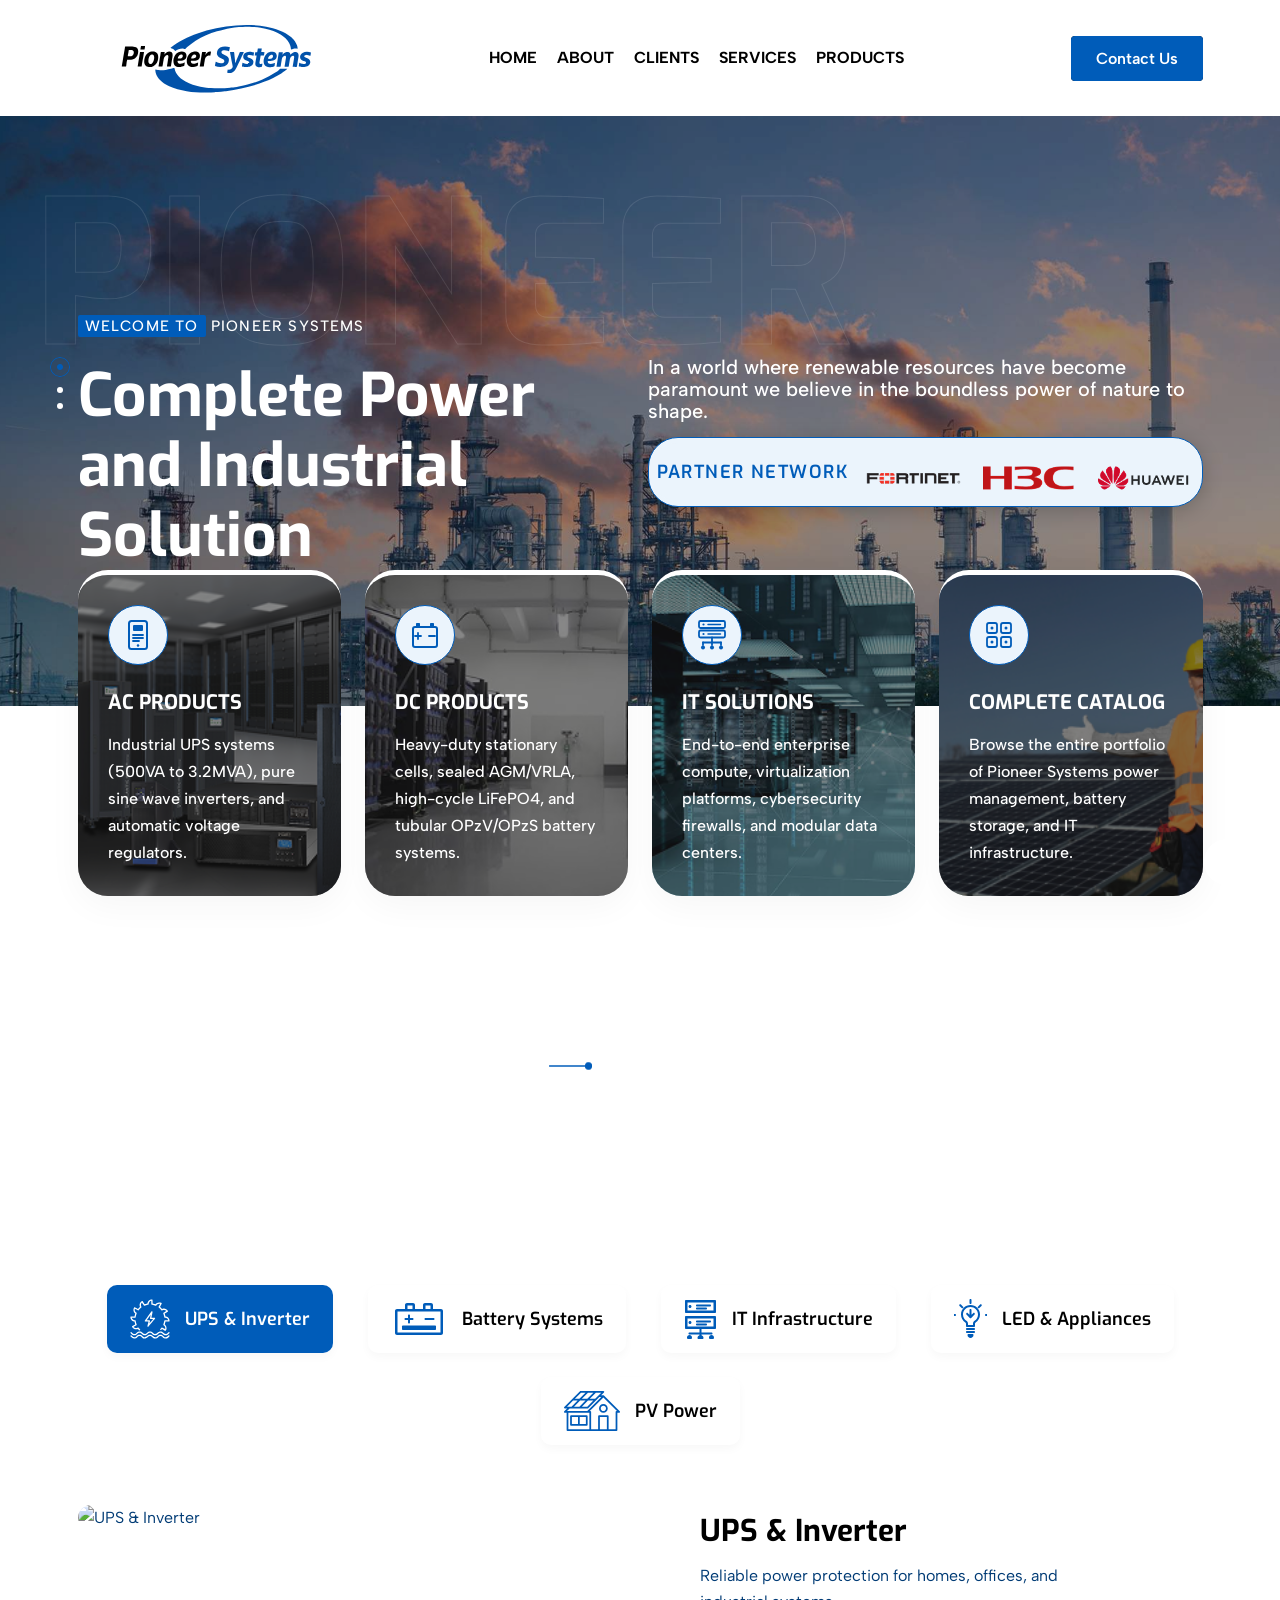
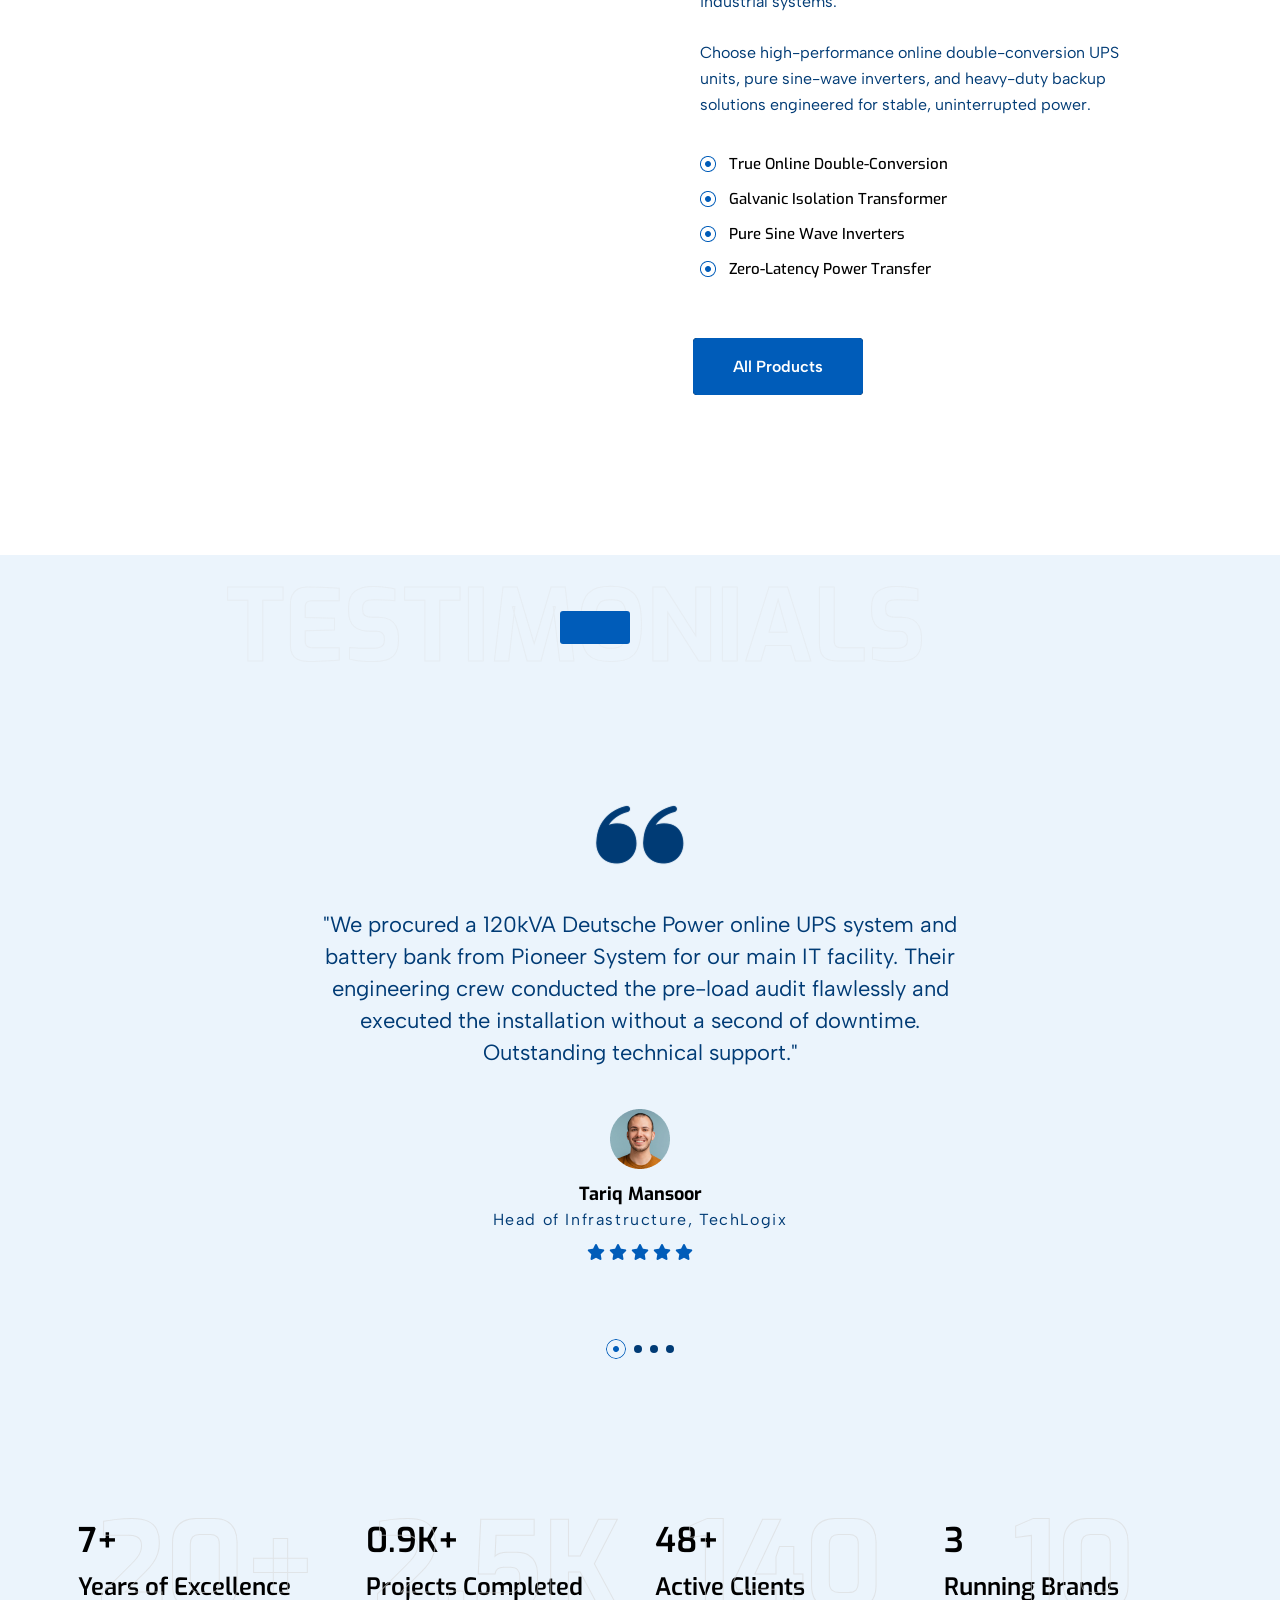
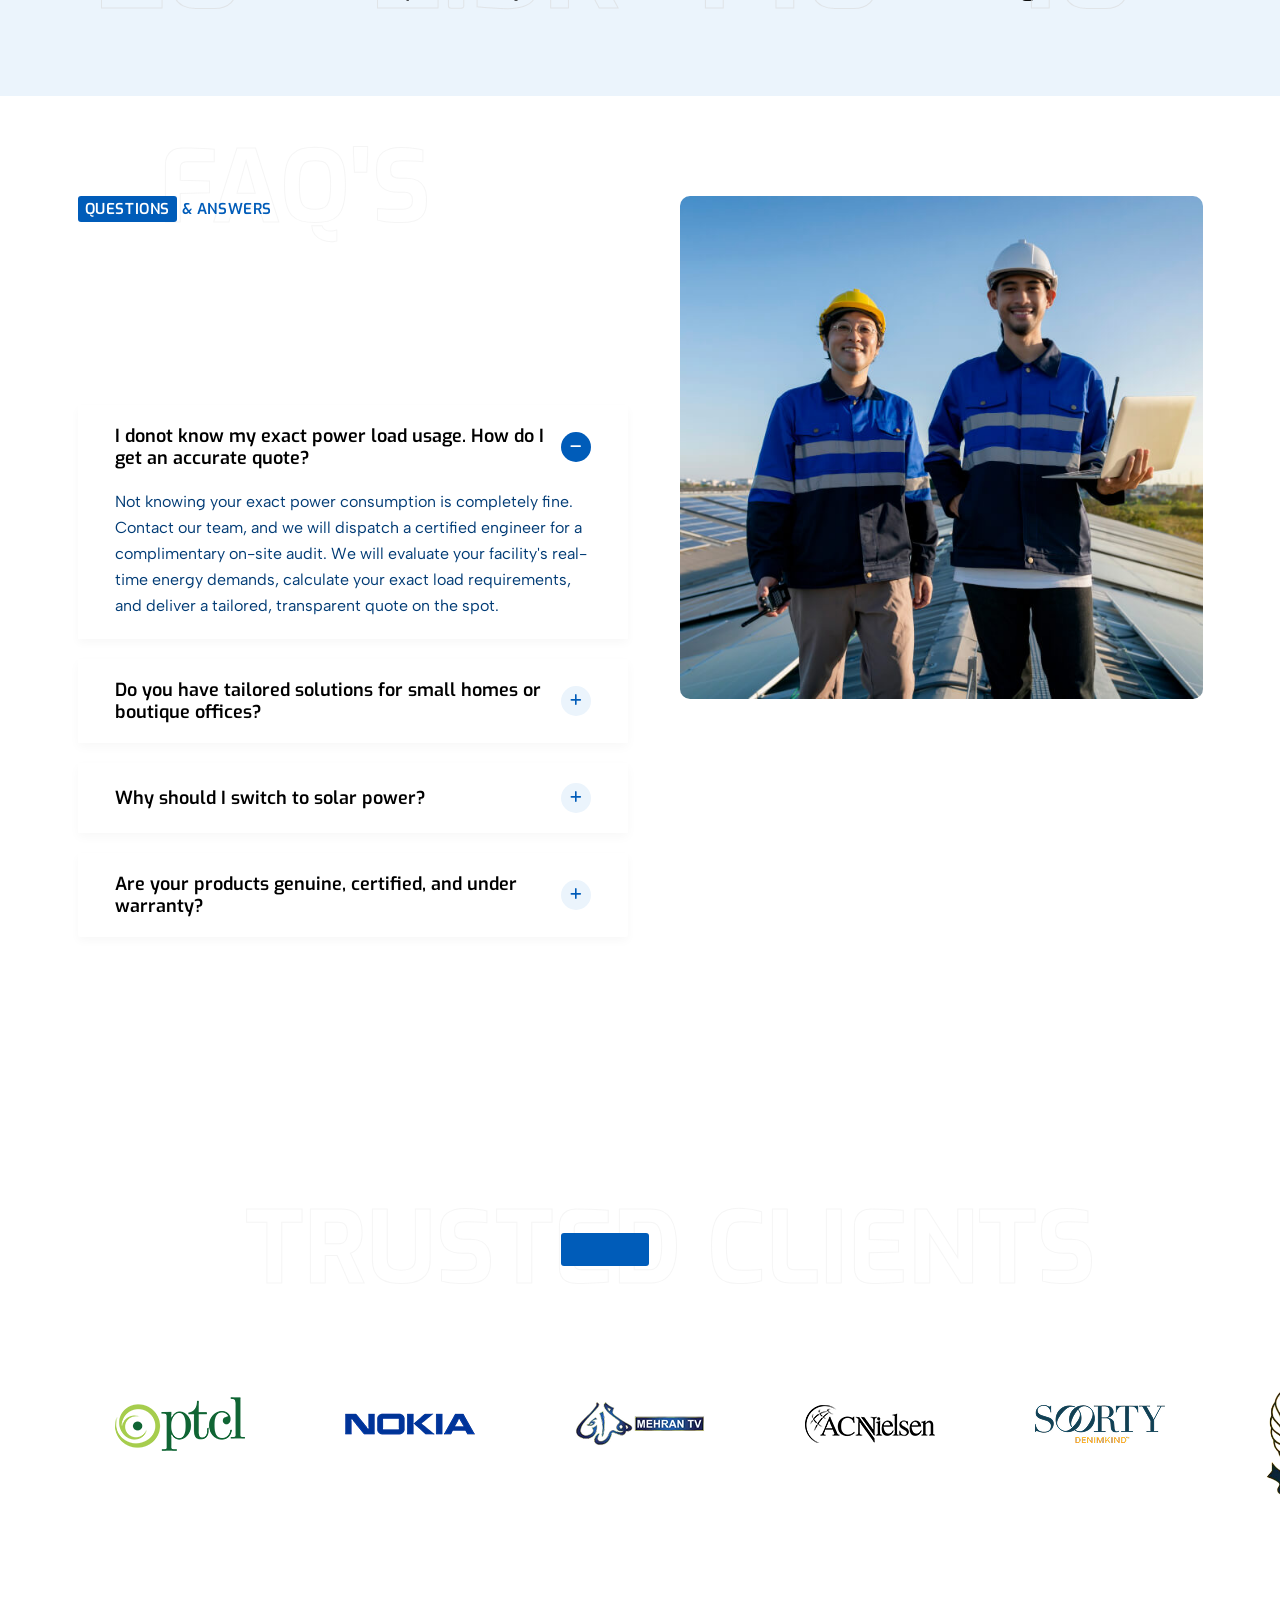
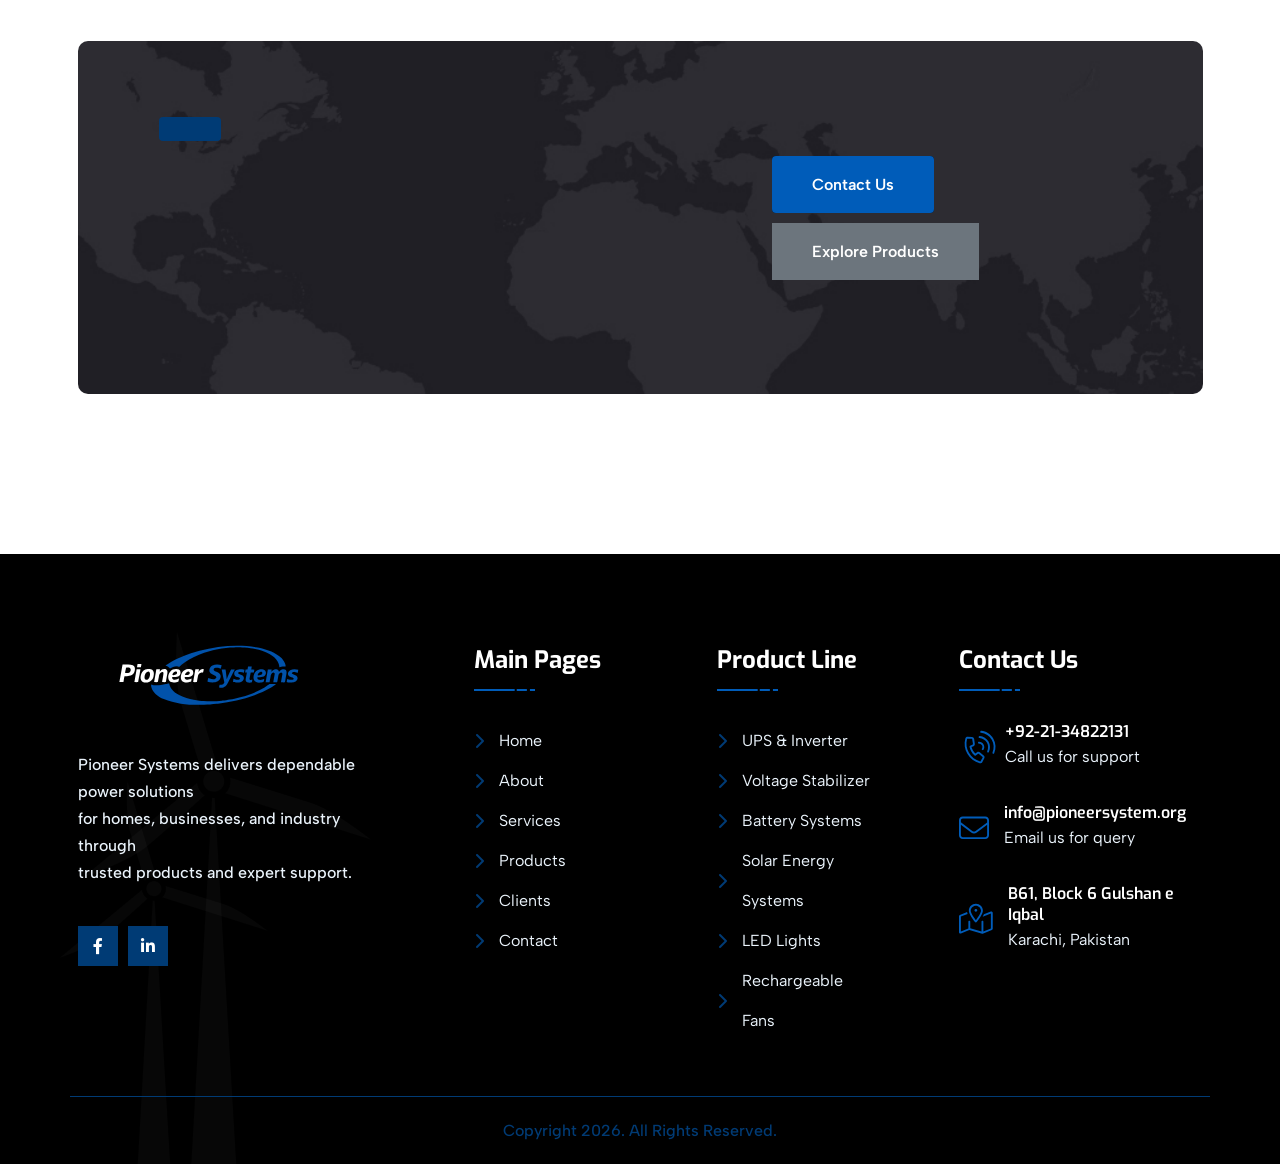
==== index.html @ 90a21292 "Client Changes 3.3: Partners Hero Section, Product Covers Updated" ====
﻿<!DOCTYPE html>
<html lang="en">

<head>
    <meta charset="UTF-8">
    <meta http-equiv="X-UA-Compatible" content="IE=edge">
    <meta name="viewport" content="width=device-width, initial-scale=1.0">
    <!-- favicon -->
    <link rel="shortcut icon" type="image/x-icon" href="assets/images/fav.png">
    <title>Pioneer Systems - Home</title>

    <!-- fontawesome css -->
    <link rel="stylesheet" href="assets/css/plugins/fontawesome-6.css">
    <!-- fontawesome css -->
    <link rel="stylesheet" href="assets/css/plugins/swiper.css">
    <link rel="stylesheet" href="assets/css/plugins/unicons.css">
    <link rel="stylesheet" href="assets/css/plugins/metismenu.css">
    <link rel="stylesheet" href="assets/css/vendor/animate.css">
    <link rel="stylesheet" href="assets/css/vendor/magnific-popup.css">
    <!-- bootstrap css -->
    <link rel="stylesheet" href="assets/css/vendor/bootstrap.min.css">
    <!-- Custom css -->
    <link rel="stylesheet" href="assets/css/style.css">
</head>

<body class="index-two">

    <!-- header style two -->
    <div class="header-header-two">
        <!-- header man start -->
        <div class="header-main-h2  header--sticky">
            <div class="container">
                <div class="row">
                    <div class="col-lg-12">
                        <div class="main-haeder-wrapper-h2">
                            <a href="index.html" class="logo-area">
                                <img src="assets/images/logo/logo-01.svg" alt="logo">
                            </a>

                            <!-- navigation area start -->
                            <div class="header-nav main-nav-one">
                                <nav>
                                    <ul>
                                        <li><a class="nav-link" href="index.html">HOME</a></li>
                                        <li><a class="nav-link" href="about.html">ABOUT</a></li>
                                        <li><a class="nav-link" href="clients.html">CLIENTS</a></li>
                                        <li><a class="nav-link" href="service.html">SERVICES</a></li>
                                        <li><a class="nav-link" href="product-category.html">PRODUCTS</a></li>
                                    </ul>
                                </nav>
                            </div>
                            <!-- navigation area end -->
                            <div class="actions-area">
                                <!-- <div class="search-btn" id="search">
                                    <svg width="17" height="16" viewBox="0 0 17 16" fill="none"
                                        xmlns="http://www.w3.org/2000/svg">
                                        <path
                                            d="M15.75 14.7188C16.0625 15.0312 16.0625 15.5 15.75 15.7812C15.625 15.9375 15.4375 16 15.25 16C15.0312 16 14.8438 15.9375 14.6875 15.7812L10.5 11.5938C9.375 12.5 7.96875 13 6.46875 13C2.90625 13 0 10.0938 0 6.5C0 2.9375 2.875 0 6.46875 0C10.0312 0 12.9688 2.9375 12.9688 6.5C12.9688 8.03125 12.4688 9.4375 11.5625 10.5312L15.75 14.7188ZM1.5 6.5C1.5 9.28125 3.71875 11.5 6.5 11.5C9.25 11.5 11.5 9.28125 11.5 6.5C11.5 3.75 9.25 1.5 6.5 1.5C3.71875 1.5 1.5 3.75 1.5 6.5Z"
                                            fill="#005CB9" />
                                    </svg>
                                </div> -->
                                <div class="menu-btn" id="menu-btn">
                                    <svg width="20" height="16" viewBox="0 0 20 16" fill="none"
                                        xmlns="http://www.w3.org/2000/svg">
                                        <rect y="14" width="20" height="2" fill="#005CB9" />
                                        <rect y="7" width="20" height="2" fill="#005CB9" />
                                        <rect width="20" height="2" fill="#005CB9" />
                                    </svg>
                                </div>
                                <a href="contact.html" class="rts-btn btn-primary">Contact Us</a>
                            </div>
                        </div>
                    </div>
                </div>
            </div>
        </div>
        <!-- header man end -->
    </div>
    <!-- header style two End -->

    <!-- banner two swiper start -->
    <div class="banner-two-swiper-start">
        <div class="swiper mySwiper-banner-2">
            <div class="swiper-wrapper">
                <div class="swiper-slide">
                    <!-- single swiper style -->
                    <div class="banner-two-main-wrapper-solaric">
                        <span class="water-text images">Pioneer</span>
                        <div class="container">
                            <div class="row">
                                <div class="col-lg-6">
                                    <div class="banner-solari-2-content ptb--200">
                                        <span class="pre"> <span>Welcome To</span> Pioneer Systems</span>
                                        <h1 class="banner-title">
                                            Complete Power and Industrial Solution
                                        </h1>
                                    </div>
                                </div>
                                <div class="hero-content col-lg-6">
                                    <div class="banner-solari-2-content ptb--200 ptb_sm--130">
                                        <p class="disc">In a world where renewable resources have become paramount
                                            we believe in the boundless power of nature to shape.</p>
                                        <!-- <div class="button-solari-banner-area">
                                            <a href="contact.html" class="rts-btn btn-primary">Inquire Now</a>
                                            <div class="vedio-icone">
                                                <a class="video-play-button" href="assets/CP.pdf" target="_blank"
                                                    rel="noopener">
                                                    <i class="fa-regular fa-arrow-right" aria-hidden="true"></i>
                                                    <p class="text">
                                                        Company Profile
                                                    </p>
                                                </a>
                                            </div>
                                        </div> -->
                                        <div class="partner-right slide-1">
                                            <span class="partner-section-label">Partner Network</span>
                                            <div class="partner-logo-track">
                                                <div class="partner-logo-row is-active">
                                                    <div class="partner-logo" data-name="ATTOm" title="ATTOm"><img
                                                            src="assets/images/partners/attom.png" alt="ATTOm"></div>
                                                    <div class="partner-logo" data-name="Cohesity" title="Cohesity"><img
                                                            src="assets/images/partners/cohesity.png" alt="Cohesity">
                                                    </div>
                                                    <div class="partner-logo" data-name="Corning" title="Corning"><img
                                                            src="assets/images/partners/corning.png" alt="Corning">
                                                    </div>
                                                </div>
                                                <div class="partner-logo-row">
                                                    <div class="partner-logo" data-name="Dell" title="Dell"><img
                                                            src="assets/images/partners/dell.png" alt="Dell"></div>
                                                    <div class="partner-logo" data-name="Deutsche Power"
                                                        title="Deutsche Power"><img src="assets/images/partners/dp.png"
                                                            alt="Deutsche Power"></div>
                                                    <div class="partner-logo" data-name="Exide" title="Exide"><img
                                                            src="assets/images/partners/exide.png" alt="Exide"></div>
                                                </div>
                                                <div class="partner-logo-row">
                                                    <div class="partner-logo" data-name="Fortinet" title="Fortinet"><img
                                                            src="assets/images/partners/fortinet.png" alt="Fortinet">
                                                    </div>
                                                    <div class="partner-logo" data-name="H3C" title="H3C"><img
                                                            src="assets/images/partners/h3c.png" alt="H3C"></div>
                                                    <div class="partner-logo" data-name="Huawei" title="Huawei"><img
                                                            src="assets/images/partners/huawei.png" alt="Huawei"></div>
                                                </div>
                                                <div class="partner-logo-row">
                                                    <div class="partner-logo" data-name="Kaspersky" title="Kaspersky">
                                                        <img src="assets/images/partners/kaspersky.png" alt="Kaspersky">
                                                    </div>
                                                    <div class="partner-logo" data-name="Lenovo" title="Lenovo"><img
                                                            src="assets/images/partners/lenovo.png" alt="Lenovo"></div>
                                                    <div class="partner-logo" data-name="Nexa VM" title="Nexa VM"><img
                                                            src="assets/images/partners/nexavm.png" alt="Nexa VM"></div>
                                                </div>
                                                <div class="partner-logo-row">
                                                    <div class="partner-logo" data-name="Sangfor" title="Sangfor"><img
                                                            src="assets/images/partners/sangfor.png" alt="Sangfor">
                                                    </div>
                                                    <div class="partner-logo" data-name="Titan" title="Titan"><img
                                                            src="assets/images/partners/titan.png" alt="Titan"></div>
                                                    <div class="partner-logo" data-name="TP-Link" title="TP-Link"><img
                                                            src="assets/images/partners/tp-link.png" alt="TP-Link">
                                                    </div>
                                                </div>
                                                <div class="partner-logo-row">
                                                    <div class="partner-logo" data-name="Trend Micro"
                                                        title="Trend Micro"><img
                                                            src="assets/images/partners/trendmicro.png"
                                                            alt="Trend Micro"></div>
                                                    <div class="partner-logo" data-name="VEEM" title="VEEM"><img
                                                            src="assets/images/partners/veem.png" alt="VEEM"></div>
                                                    <div class="partner-logo" data-name="Deutsche Power"
                                                        title="Deutsche Power"><img src="assets/images/partners/dp.png"
                                                            alt="Deutsche Power"></div>
                                                </div>
                                            </div>
                                        </div>
                                    </div>
                                </div>
                            </div>
                        </div>
                    </div>
                    <!-- single swiper style end -->
                </div>
                <div class="swiper-slide">
                    <!-- single swiper style -->
                    <div class="banner-two-main-wrapper-solaric two">
                        <span class="water-text images">Pioneer</span>
                        <div class="container">
                            <div class="row">
                                <div class="col-lg-6">
                                    <div class="banner-solari-2-content ptb--200 ptb_sm--130">
                                        <span class="pre"> <span>Welcome To</span> Pioneer Systems</span>
                                        <h1 class="banner-title">
                                            Complete Power and Industrial Solution
                                        </h1>
                                    </div>
                                </div>
                                <div class="col-lg-6">
                                    <div class="banner-solari-2-content ptb--200 ptb_sm--130">
                                        <p class="disc">In a world where renewable resources have become paramount
                                            we believe in the boundless power of nature to shape.</p>
                                        <!-- <div class="button-solari-banner-area">
                                            <a href="contact.html" class="rts-btn btn-primary">Inquire Now</a>
                                            <div class="vedio-icone">
                                                <a class="video-play-button" href="assets/CP.pdf" target="_blank"
                                                    rel="noopener">
                                                    <i class="fa-regular fa-arrow-right" aria-hidden="true"></i>
                                                    <p class="text">
                                                        Company Profile
                                                    </p>
                                                </a>
                                            </div>
                                        </div> -->
                                        <div class="partner-right slide-2">
                                            <span class="partner-section-label">Partner Network</span>
                                            <div class="partner-logo-track">
                                                <div class="partner-logo-row is-active">
                                                    <div class="partner-logo" data-name="ATTOm" title="ATTOm"><img
                                                            src="assets/images/partners/attom.png" alt="ATTOm"></div>
                                                    <div class="partner-logo" data-name="Cohesity" title="Cohesity"><img
                                                            src="assets/images/partners/cohesity.png" alt="Cohesity">
                                                    </div>
                                                    <div class="partner-logo" data-name="Corning" title="Corning"><img
                                                            src="assets/images/partners/corning.png" alt="Corning">
                                                    </div>
                                                </div>
                                                <div class="partner-logo-row">
                                                    <div class="partner-logo" data-name="Dell" title="Dell"><img
                                                            src="assets/images/partners/dell.png" alt="Dell"></div>
                                                    <div class="partner-logo" data-name="Deutsche Power"
                                                        title="Deutsche Power"><img src="assets/images/partners/dp.png"
                                                            alt="Deutsche Power"></div>
                                                    <div class="partner-logo" data-name="Exide" title="Exide"><img
                                                            src="assets/images/partners/exide.png" alt="Exide"></div>
                                                </div>
                                                <div class="partner-logo-row">
                                                    <div class="partner-logo" data-name="Fortinet" title="Fortinet"><img
                                                            src="assets/images/partners/fortinet.png" alt="Fortinet">
                                                    </div>
                                                    <div class="partner-logo" data-name="H3C" title="H3C"><img
                                                            src="assets/images/partners/h3c.png" alt="H3C"></div>
                                                    <div class="partner-logo" data-name="Huawei" title="Huawei"><img
                                                            src="assets/images/partners/huawei.png" alt="Huawei"></div>
                                                </div>
                                                <div class="partner-logo-row">
                                                    <div class="partner-logo" data-name="Kaspersky" title="Kaspersky">
                                                        <img src="assets/images/partners/kaspersky.png" alt="Kaspersky">
                                                    </div>
                                                    <div class="partner-logo" data-name="Lenovo" title="Lenovo"><img
                                                            src="assets/images/partners/lenovo.png" alt="Lenovo"></div>
                                                    <div class="partner-logo" data-name="Nexa VM" title="Nexa VM"><img
                                                            src="assets/images/partners/nexavm.png" alt="Nexa VM"></div>
                                                </div>
                                                <div class="partner-logo-row">
                                                    <div class="partner-logo" data-name="Sangfor" title="Sangfor"><img
                                                            src="assets/images/partners/sangfor.png" alt="Sangfor">
                                                    </div>
                                                    <div class="partner-logo" data-name="Titan" title="Titan"><img
                                                            src="assets/images/partners/titan.png" alt="Titan"></div>
                                                    <div class="partner-logo" data-name="TP-Link" title="TP-Link"><img
                                                            src="assets/images/partners/tp-link.png" alt="TP-Link">
                                                    </div>
                                                </div>
                                                <div class="partner-logo-row">
                                                    <div class="partner-logo" data-name="Trend Micro"
                                                        title="Trend Micro"><img
                                                            src="assets/images/partners/trendmicro.png"
                                                            alt="Trend Micro"></div>
                                                    <div class="partner-logo" data-name="VEEM" title="VEEM"><img
                                                            src="assets/images/partners/veem.png" alt="VEEM"></div>
                                                    <div class="partner-logo" data-name="Deutsche Power"
                                                        title="Deutsche Power"><img src="assets/images/partners/dp.png"
                                                            alt="Deutsche Power"></div>
                                                </div>
                                            </div>
                                        </div>
                                    </div>
                                </div>
                            </div>
                        </div>
                    </div>
                    <!-- single swiper style end -->
                </div>
                <div class="swiper-slide">
                    <!-- single swiper style -->
                    <div class="banner-two-main-wrapper-solaric three">
                        <span class="water-text images">Pioneer</span>
                        <div class="container">
                            <div class="row">
                                <div class="col-lg-6">
                                    <div class="banner-solari-2-content ptb--200 ptb_sm--130">
                                        <span class="pre"> <span>Welcome To</span> Pioneer Systems</span>
                                        <h1 class="banner-title">
                                            Complete Power and Industrial Solution
                                        </h1>
                                    </div>
                                </div>
                                <div class="col-lg-6">
                                    <div class="banner-solari-2-content ptb--200 ptb_sm--130">
                                        <p class="disc">In a world where renewable resources have become paramount
                                            we believe in the boundless power of nature to shape.</p>
                                        <!-- <div class="button-solari-banner-area">
                                            <a href="contact.html" class="rts-btn btn-primary">Inquire Now</a>
                                            <div class="vedio-icone">
                                                <a class="video-play-button" href="assets/CP.pdf" target="_blank"
                                                    rel="noopener">
                                                    <i class="fa-regular fa-arrow-right" aria-hidden="true"></i>
                                                    <p class="text">
                                                        Company Profile
                                                    </p>
                                                </a>
                                            </div>
                                        </div> -->
                                        <div class="partner-right slide-3">
                                            <span class="partner-section-label">Partner Network</span>
                                            <div class="partner-logo-track">
                                                <div class="partner-logo-row is-active">
                                                    <div class="partner-logo" data-name="ATTOm" title="ATTOm"><img
                                                            src="assets/images/partners/attom.png" alt="ATTOm"></div>
                                                    <div class="partner-logo" data-name="Cohesity" title="Cohesity"><img
                                                            src="assets/images/partners/cohesity.png" alt="Cohesity">
                                                    </div>
                                                    <div class="partner-logo" data-name="Corning" title="Corning"><img
                                                            src="assets/images/partners/corning.png" alt="Corning">
                                                    </div>
                                                </div>
                                                <div class="partner-logo-row">
                                                    <div class="partner-logo" data-name="Dell" title="Dell"><img
                                                            src="assets/images/partners/dell.png" alt="Dell"></div>
                                                    <div class="partner-logo" data-name="Deutsche Power"
                                                        title="Deutsche Power"><img src="assets/images/partners/dp.png"
                                                            alt="Deutsche Power"></div>
                                                    <div class="partner-logo" data-name="Exide" title="Exide"><img
                                                            src="assets/images/partners/exide.png" alt="Exide"></div>
                                                </div>
                                                <div class="partner-logo-row">
                                                    <div class="partner-logo" data-name="Fortinet" title="Fortinet"><img
                                                            src="assets/images/partners/fortinet.png" alt="Fortinet">
                                                    </div>
                                                    <div class="partner-logo" data-name="H3C" title="H3C"><img
                                                            src="assets/images/partners/h3c.png" alt="H3C"></div>
                                                    <div class="partner-logo" data-name="Huawei" title="Huawei"><img
                                                            src="assets/images/partners/huawei.png" alt="Huawei"></div>
                                                </div>
                                                <div class="partner-logo-row">
                                                    <div class="partner-logo" data-name="Kaspersky" title="Kaspersky">
                                                        <img src="assets/images/partners/kaspersky.png" alt="Kaspersky">
                                                    </div>
                                                    <div class="partner-logo" data-name="Lenovo" title="Lenovo"><img
                                                            src="assets/images/partners/lenovo.png" alt="Lenovo"></div>
                                                    <div class="partner-logo" data-name="Nexa VM" title="Nexa VM"><img
                                                            src="assets/images/partners/nexavm.png" alt="Nexa VM"></div>
                                                </div>
                                                <div class="partner-logo-row">
                                                    <div class="partner-logo" data-name="Sangfor" title="Sangfor"><img
                                                            src="assets/images/partners/sangfor.png" alt="Sangfor">
                                                    </div>
                                                    <div class="partner-logo" data-name="Titan" title="Titan"><img
                                                            src="assets/images/partners/titan.png" alt="Titan"></div>
                                                    <div class="partner-logo" data-name="TP-Link" title="TP-Link"><img
                                                            src="assets/images/partners/tp-link.png" alt="TP-Link">
                                                    </div>
                                                </div>
                                                <div class="partner-logo-row">
                                                    <div class="partner-logo" data-name="Trend Micro"
                                                        title="Trend Micro"><img
                                                            src="assets/images/partners/trendmicro.png"
                                                            alt="Trend Micro"></div>
                                                    <div class="partner-logo" data-name="VEEM" title="VEEM"><img
                                                            src="assets/images/partners/veem.png" alt="VEEM"></div>
                                                    <div class="partner-logo" data-name="Deutsche Power"
                                                        title="Deutsche Power"><img src="assets/images/partners/dp.png"
                                                            alt="Deutsche Power"></div>
                                                </div>
                                            </div>
                                        </div>
                                    </div>
                                </div>
                            </div>
                        </div>
                    </div>
                    <!-- single swiper style end -->
                </div>

            </div>
            <div class="swiper-pagination-b2"></div>
            <!-- <div class="swiper-button-next"></div>
            <div class="swiper-button-prev"></div> -->
        </div>
    </div>
    <!-- banner two swiper end -->

    <!-- rts service area start -->
    <div class="rts-secvice-area-solaric-banner-bottom start rts-section-gapBottom">
        <div class="container">
            <div class="row g-24">
                <!-- Card 1: AC Products -->
                <div class="col-lg-3 col-md-6 cols-md-12 col-12">
                    <div class="single-service-solari">
                        <div class="icon-area">
                            <svg width="60" height="60" viewBox="0 0 60 60" fill="#EBF4FC"
                                xmlns="http://www.w3.org/2000/svg">
                                <circle cx="30" cy="30" r="29.5" stroke="#005CB9" />
                                <!-- Tower UPS / Industrial Inverter icon -->
                                <rect x="21" y="16" width="18" height="28" rx="2.5" stroke="#005CB9" stroke-width="2" />
                                <rect x="25" y="20" width="10" height="6" rx="1" fill="#005CB9" />
                                <line x1="25" y1="30" x2="35" y2="30" stroke="#005CB9" stroke-width="1.8"
                                    stroke-linecap="round" />
                                <line x1="25" y1="33" x2="35" y2="33" stroke="#005CB9" stroke-width="1.8"
                                    stroke-linecap="round" />
                                <line x1="25" y1="36" x2="31" y2="36" stroke="#005CB9" stroke-width="1.8"
                                    stroke-linecap="round" />
                                <circle cx="30" cy="40.5" r="1.25" fill="#005CB9" />
                            </svg>
                        </div>
                        <a href="product-category.html?category=AC%20Power%20Products">
                            <h5 class="title">AC Products</h5>
                        </a>
                        <p class="disc">
                            Industrial UPS systems (500VA to 3.2MVA), pure sine wave inverters, and automatic voltage
                            regulators.
                        </p>
                    </div>
                </div>

                <!-- Card 2: DC Products -->
                <div class="col-lg-3 col-md-6 cols-md-12 col-12">
                    <div class="single-service-solari two">
                        <div class="icon-area">
                            <svg width="60" height="60" viewBox="0 0 60 60" fill="#EBF4FC"
                                xmlns="http://www.w3.org/2000/svg">
                                <circle cx="30" cy="30" r="29.5" stroke="#005CB9" />
                                <!-- Storage Battery & Terminals icon -->
                                <rect x="18" y="22" width="24" height="20" rx="2" stroke="#005CB9" stroke-width="2" />
                                <rect x="21" y="18" width="4" height="4" rx="0.75" fill="#005CB9" />
                                <rect x="35" y="18" width="4" height="4" rx="0.75" fill="#005CB9" />
                                <!-- Positive terminal (+) -->
                                <line x1="23" y1="28" x2="23" y2="34" stroke="#005CB9" stroke-width="1.8"
                                    stroke-linecap="round" />
                                <line x1="20" y1="31" x2="26" y2="31" stroke="#005CB9" stroke-width="1.8"
                                    stroke-linecap="round" />
                                <!-- Negative terminal (-) -->
                                <line x1="34" y1="31" x2="40" y2="31" stroke="#005CB9" stroke-width="1.8"
                                    stroke-linecap="round" />
                            </svg>
                        </div>
                        <a href="product-category.html?category=DC%20Power%20Products">
                            <h5 class="title">DC Products</h5>
                        </a>
                        <p class="disc">
                            Heavy-duty stationary cells, sealed AGM/VRLA, high-cycle LiFePO4, and tubular OPzV/OPzS
                            battery systems.
                        </p>
                    </div>
                </div>

                <!-- Card 3: IT Solutions -->
                <div class="col-lg-3 col-md-6 cols-md-12 col-12">
                    <div class="single-service-solari four">
                        <div class="icon-area">
                            <svg width="60" height="60" viewBox="0 0 60 60" fill="#EBF4FC"
                                xmlns="http://www.w3.org/2000/svg">
                                <circle cx="30" cy="30" r="29.5" stroke="#005CB9" />
                                <!-- Server Unit 1 -->
                                <rect x="17" y="16" width="26" height="7" rx="1.5" stroke="#005CB9"
                                    stroke-width="1.8" />
                                <circle cx="21.5" cy="19.5" r="1.1" fill="#005CB9" />
                                <line x1="26" y1="19.5" x2="38.5" y2="19.5" stroke="#005CB9" stroke-width="1.5"
                                    stroke-linecap="round" />
                                <!-- Server Unit 2 -->
                                <rect x="17" y="25.5" width="26" height="7" rx="1.5" stroke="#005CB9"
                                    stroke-width="1.8" />
                                <circle cx="21.5" cy="29" r="1.1" fill="#005CB9" />
                                <line x1="26" y1="29" x2="38.5" y2="29" stroke="#005CB9" stroke-width="1.5"
                                    stroke-linecap="round" />
                                <!-- Network Topology -->
                                <path d="M30 32.5V37.5" stroke="#005CB9" stroke-width="1.8" stroke-linecap="round" />
                                <path d="M21 37.5H39" stroke="#005CB9" stroke-width="1.8" stroke-linecap="round" />
                                <path d="M21 37.5V40M30 37.5V40M39 37.5V40" stroke="#005CB9" stroke-width="1.8"
                                    stroke-linecap="round" />
                                <circle cx="21" cy="42.5" r="2" fill="#005CB9" />
                                <circle cx="30" cy="42.5" r="2" fill="#005CB9" />
                                <circle cx="39" cy="42.5" r="2" fill="#005CB9" />
                            </svg>
                        </div>
                        <a href="product-category.html?category=IT%20Infrastructure">
                            <h5 class="title">IT Solutions</h5>
                        </a>
                        <p class="disc">
                            End-to-end enterprise compute, virtualization platforms, cybersecurity firewalls, and
                            modular data centers.
                        </p>
                    </div>
                </div>

                <!-- Card 4: Complete Catalog (All Products) -->
                <div class="col-lg-3 col-md-6 cols-md-12 col-12">
                    <div class="single-service-solari three">
                        <div class="icon-area">
                            <svg width="60" height="60" viewBox="0 0 60 60" fill="#EBF4FC"
                                xmlns="http://www.w3.org/2000/svg">
                                <circle cx="30" cy="30" r="29.5" stroke="#005CB9" />
                                <!-- 4-Quadrant Grid (All Products / Catalog icon) -->
                                <rect x="18" y="18" width="10" height="10" rx="2" stroke="#005CB9" stroke-width="1.8" />
                                <rect x="32" y="18" width="10" height="10" rx="2" stroke="#005CB9" stroke-width="1.8" />
                                <rect x="18" y="32" width="10" height="10" rx="2" stroke="#005CB9" stroke-width="1.8" />
                                <rect x="32" y="32" width="10" height="10" rx="2" stroke="#005CB9" stroke-width="1.8" />
                                <circle cx="23" cy="23" r="1.5" fill="#005CB9" />
                                <circle cx="37" cy="23" r="1.5" fill="#005CB9" />
                                <circle cx="23" cy="37" r="1.5" fill="#005CB9" />
                                <circle cx="37" cy="37" r="1.5" fill="#005CB9" />
                            </svg>
                        </div>
                        <a href="product-category.html?category=All%20products">
                            <h5 class="title">Complete Catalog</h5>
                        </a>
                        <p class="disc">
                            Browse the entire portfolio of Pioneer Systems power management, battery storage, and IT
                            infrastructure.
                        </p>
                    </div>
                </div>
            </div>
        </div>
    </div>
    <!-- rts service area end -->

    <!-- our product area start -->
    <div class="our-service-area-start rts-section-gapBottom">
        <div class="container">
            <div class="row">
                <div class="col-lg-12">
                    <div class="solari-title-area-three text-center">
                        <span class="pre-title skew-up">Our Products</span>
                        <h2 class="title skew-up">Our Product Line</h2>
                        <p class="disc skew-up">we are dedicated to providing high-quality power energy products <br>
                            and solutions for residential and commercial use.</p>
                    </div>
                </div>
            </div>
            <div class="row mt--60">
                <div class="col-lg-12">
                    <div class="tab-area-service-solari-3">
                        <ul class="nav nav-tabs" id="myTab" role="tablist">
                            <!-- Tab 1: UPS & Inverter -->
                            <li class="nav-item" role="presentation">
                                <div class="nav-link active" id="ups-tab" data-bs-toggle="tab" data-bs-target="#ups"
                                    role="tab" aria-controls="ups" aria-selected="true">
                                    <div class="icon">
                                        <svg width="40" height="40" viewBox="0 0 40 40" fill="none"
                                            xmlns="http://www.w3.org/2000/svg">
                                            <g clip-path="url(#clip0_70_112)">
                                                <path
                                                    d="M20.9407 0.510393C19.2495 0.877592 17.8871 2.25519 17.4891 4.00039L17.3743 4.51319L16.4943 4.71999C16.0047 4.83479 15.3615 5.01079 15.0707 5.11039C14.7723 5.20999 14.5275 5.28639 14.5195 5.27119C14.5119 5.26359 14.1139 4.58239 13.6395 3.76359C12.6827 2.09519 12.6371 2.03399 12.3615 1.96519C11.8719 1.84279 10.6855 2.84519 10.1803 3.80959C9.53748 5.04159 9.43788 6.14359 9.85868 7.48319L9.98108 7.86599L8.92508 8.92199L7.87668 9.97039L6.33828 9.09039C4.38668 7.96519 4.23348 7.95759 3.81268 8.88359C2.99388 10.7052 3.46068 12.9168 4.92228 14.1948L5.29748 14.524L5.11388 15.0596C5.01428 15.358 4.83828 16.0008 4.72348 16.4908L4.50908 17.3864H2.64988C0.889477 17.3864 0.775077 17.394 0.629477 17.5396C0.407477 17.7616 0.361477 18.0448 0.461077 18.726C0.529877 19.1776 0.637077 19.5144 0.889477 20.0272C1.53988 21.3436 2.65748 22.216 4.08068 22.5068L4.50908 22.5988L4.72348 23.4868C4.83828 23.9764 5.01428 24.6196 5.11388 24.9104C5.21348 25.2088 5.28988 25.4536 5.27468 25.4616C5.26708 25.4692 4.58588 25.8672 3.76708 26.3416C2.11388 27.2904 2.04508 27.344 1.96868 27.6196C1.83868 28.1476 2.87948 29.334 3.93548 29.862C5.06028 30.4208 6.12428 30.5124 7.34868 30.1528L7.90748 29.992L8.57348 30.6884C9.18588 31.3388 9.26228 31.3924 9.53028 31.3924C9.89748 31.3924 10.1963 31.1168 10.1963 30.7876C10.1963 30.604 10.0203 30.3592 9.31628 29.5632C8.82628 29.02 8.37508 28.5532 8.31388 28.53C8.09188 28.446 7.92348 28.484 7.41868 28.7136C6.77588 29.0196 6.17108 29.1192 5.52828 29.0196C4.97708 28.9276 4.25028 28.6064 3.84468 28.2544C3.61508 28.0552 3.59988 28.0096 3.69148 27.9176C3.75268 27.864 4.39548 27.4812 5.10748 27.0756C6.43148 26.3256 6.75308 26.0732 6.75308 25.7976C6.75308 25.7136 6.59988 25.1932 6.40868 24.6344C6.10268 23.716 5.75828 22.2696 5.75828 21.8868C5.75828 21.8028 5.66628 21.642 5.54388 21.5272C5.36028 21.3436 5.25308 21.3052 4.74028 21.2672C3.98148 21.212 3.30788 20.906 2.74188 20.3704C2.34388 19.9952 1.92268 19.3216 1.82348 18.8932L1.77748 18.6864H3.54548H5.31348L5.53548 18.4644C5.65788 18.342 5.75748 18.166 5.75748 18.074C5.75748 17.6836 6.09428 16.2756 6.41548 15.3264C6.60668 14.7676 6.75228 14.2168 6.73708 14.102C6.72188 13.9564 6.56868 13.796 6.17828 13.5052C5.55068 13.0384 5.36708 12.8316 5.07628 12.2576C4.79308 11.7144 4.65548 11.0332 4.70908 10.4896C4.80108 9.64759 4.68628 9.63999 6.36988 10.6196C7.33428 11.1784 7.93868 11.4844 8.09188 11.492C8.27548 11.492 8.39788 11.4 8.78068 10.9792C9.36988 10.3132 10.3191 9.36439 10.9847 8.77519C11.5895 8.23199 11.6123 8.11719 11.2755 7.44359C10.9619 6.83119 10.8471 6.14239 10.9619 5.51519C11.0539 4.96399 11.3827 4.23719 11.7195 3.83919C11.9183 3.60199 11.9643 3.58679 12.0563 3.68599C12.1175 3.74719 12.5003 4.38239 12.9059 5.10199C13.6559 6.42599 13.9083 6.74759 14.1839 6.74759C14.2679 6.74759 14.7883 6.59439 15.3471 6.40319C16.2883 6.08959 17.6967 5.75279 18.0791 5.75279C18.1711 5.75279 18.3471 5.65319 18.4695 5.53079C18.6531 5.34719 18.6915 5.23999 18.6915 4.93399C18.6991 4.10759 19.0359 3.29639 19.6251 2.70719C20.0003 2.32439 20.6811 1.91119 21.0867 1.81959L21.2935 1.77359V3.54159V5.30959L21.5155 5.53159C21.6379 5.65399 21.8139 5.75359 21.9059 5.75359C22.2963 5.75359 23.7043 6.09039 24.6763 6.41959C25.3879 6.65679 25.7783 6.75639 25.9163 6.71799C26.0463 6.68759 26.2531 6.48079 26.4979 6.14399C26.7047 5.85319 26.9879 5.53159 27.1255 5.43239C27.8067 4.91199 28.7327 4.62879 29.4903 4.70519C30.3319 4.79719 30.3399 4.68239 29.3603 6.36599C28.8015 7.33039 28.4955 7.93479 28.4879 8.08799C28.4879 8.27159 28.5799 8.39399 29.0007 8.77679C29.6667 9.36599 30.6155 10.3152 31.2047 10.9808C31.7479 11.5856 31.8551 11.6084 32.5211 11.2716C33.1259 10.9656 33.8223 10.8508 34.4575 10.95C35.0007 11.042 35.7279 11.3708 36.1411 11.7152C36.3783 11.914 36.3935 11.96 36.2943 12.052C36.2331 12.1132 35.5979 12.496 34.8787 12.9016C34.1671 13.3148 33.5011 13.7204 33.4091 13.8124C33.1719 14.0268 33.1871 14.2332 33.5391 15.236C33.7075 15.7104 33.9523 16.606 34.0747 17.226C34.3351 18.5348 34.4419 18.6876 35.0543 18.6876C35.8731 18.6952 36.6843 19.032 37.2735 19.6212C37.6563 19.9964 38.0695 20.6772 38.1615 21.0752L38.2075 21.2896H36.4551C34.2279 21.2896 34.3887 21.19 34.0751 22.7512C33.9527 23.3636 33.7079 24.2664 33.5395 24.7564C33.3635 25.254 33.2335 25.7436 33.2487 25.8584C33.2639 26.0192 33.4095 26.172 33.8075 26.4708C34.1059 26.6852 34.4195 26.9684 34.5191 27.0832C34.8099 27.4352 35.1239 28.1088 35.2231 28.5908C35.3455 29.1724 35.2459 30.1676 35.0699 30.1676C35.0391 30.1676 34.3583 29.7848 33.5547 29.3256C32.7511 28.8588 32.0239 28.4836 31.9399 28.4836C31.6643 28.4836 31.5571 28.5676 30.8455 29.3868C30.2487 30.068 30.1415 30.2364 30.1415 30.4584C30.1415 30.7952 30.4555 31.086 30.8075 31.086C31.0143 31.086 31.1367 30.994 31.5727 30.5424L32.0855 29.9916L33.6391 30.8872C35.2311 31.798 35.4835 31.8896 35.8051 31.6676C36.0195 31.5144 36.3563 30.7492 36.4939 30.0756C36.8079 28.5984 36.2031 26.7772 35.0627 25.7824L34.6875 25.4532L34.8635 24.9176C35.0167 24.4736 35.2843 23.4252 35.4223 22.7596L35.4531 22.5912H37.3127C39.2567 22.5836 39.3103 22.576 39.4939 22.2316C39.6931 21.8644 39.5167 20.7544 39.1267 19.974C38.4763 18.6652 37.3895 17.8084 35.9735 17.4868C35.5527 17.3948 35.4455 17.3412 35.4223 17.2036C35.2923 16.576 35.0167 15.5048 34.8635 15.0608C34.7715 14.77 34.6951 14.5252 34.7103 14.5176C34.7179 14.5024 35.3991 14.112 36.2179 13.6376C37.8787 12.6808 37.9475 12.6352 38.0163 12.3596C38.1387 11.87 37.1363 10.6836 36.1719 10.1784C34.9395 9.53559 33.8375 9.43599 32.4983 9.85679L32.1155 9.97919L31.0671 8.93079C30.4931 8.35679 30.0187 7.87479 30.0187 7.86719C30.0187 7.85199 30.4167 7.16319 30.8987 6.32119C32.0083 4.40799 32.0239 4.25479 31.1435 3.83399C29.6739 3.14519 27.9751 3.27519 26.6283 4.19359C26.3451 4.39239 25.9623 4.72159 25.7863 4.92079L25.4571 5.29599L24.9215 5.11239C24.6231 5.01279 23.9799 4.83679 23.4903 4.72199L22.5947 4.50759V2.66319C22.5871 1.33159 22.5639 0.787992 22.4951 0.696392C22.2571 0.380392 21.7903 0.326794 20.9407 0.510393Z"
                                                    fill="#005CB9" />
                                                <path
                                                    d="M21.538 12.3116C21.4536 12.388 19.9156 14.5156 18.1096 17.0412C14.5428 22.0388 14.566 21.9928 14.9716 22.3908L15.1628 22.59H16.816C17.8876 22.59 18.4616 22.6204 18.4616 22.6664C18.4616 22.7124 18.2244 23.7072 17.926 24.886C17.6352 26.0644 17.3904 27.1132 17.3904 27.2204C17.3904 27.6568 18.0564 27.9704 18.4008 27.6948C18.4696 27.6488 20.0308 25.7968 21.86 23.6004C24.8364 20.018 25.196 19.5588 25.196 19.3292C25.196 19.1456 25.1348 19 25.0048 18.8776L24.8212 18.6864H23.13C22.204 18.6864 21.4464 18.6788 21.4464 18.6636C21.4464 18.656 21.7068 17.3548 22.0204 15.7784C22.334 14.202 22.5944 12.832 22.5944 12.7324C22.594 12.2884 21.89 12.0052 21.538 12.3116ZM20.3364 17.5384C20.1448 18.48 19.992 19.314 19.992 19.3828C19.992 19.4592 20.076 19.62 20.1756 19.7348L20.3592 19.9492L21.7444 19.9876L23.1372 20.026L21.2776 22.2608C20.252 23.4852 19.4104 24.48 19.4028 24.4724C19.3952 24.4648 19.5252 23.9292 19.686 23.2784C19.8544 22.628 19.992 22.0156 19.992 21.924C19.992 21.832 19.908 21.656 19.8084 21.5412L19.6248 21.3268L18.1708 21.2884L16.7244 21.25L18.676 18.518C19.7552 17.0104 20.6428 15.7936 20.6584 15.8012C20.6656 15.8168 20.5276 16.5972 20.3364 17.5384Z"
                                                    fill="#005CB9" />
                                                <path
                                                    d="M8.74941 32.4696C7.96861 32.6228 7.37181 33.0132 6.17781 34.1532C5.48141 34.8192 5.18301 34.9492 4.30261 34.9492C3.39181 34.9492 3.16221 34.8344 2.24381 33.962C1.47101 33.2196 1.27181 33.0744 1.02701 33.0744C0.759014 33.0744 0.399414 33.4724 0.399414 33.7632C0.399414 33.97 0.514214 34.1152 1.17221 34.7428C2.46541 35.9828 2.94021 36.2276 4.14941 36.2736C5.48101 36.3272 6.10861 36.044 7.46301 34.766C8.38901 33.8936 8.71061 33.7328 9.54461 33.7328C10.3786 33.7328 10.7002 33.8936 11.6186 34.7584C12.9198 35.9828 13.547 36.2892 14.7486 36.2892C15.9426 36.2892 16.6314 35.9676 17.8174 34.8352C18.7818 33.9168 19.1414 33.7332 19.991 33.7332C20.8482 33.7332 21.185 33.9092 22.2334 34.8888C23.4042 35.9908 24.0394 36.2892 25.241 36.2892C26.4274 36.2892 27.0702 35.9756 28.3634 34.7584C29.2818 33.8936 29.603 33.7328 30.4374 33.7328C31.2718 33.7328 31.593 33.8936 32.519 34.766C33.8738 36.044 34.5318 36.3428 35.8866 36.2736C37.0498 36.2124 37.5318 35.96 38.8482 34.7048C39.6902 33.9012 39.7666 33.7024 39.361 33.2968C38.9554 32.8988 38.7718 32.9752 37.7386 33.9624C36.8202 34.8348 36.5906 34.9496 35.6798 34.9496C34.7538 34.9496 34.5702 34.8576 33.4146 33.8016C32.8406 33.2812 32.3738 32.9292 32.0522 32.7684C31.3942 32.4468 30.6058 32.3244 29.8558 32.4392C29.0138 32.5692 28.463 32.8908 27.4758 33.8092C26.3586 34.8424 26.1442 34.9496 25.195 34.9496C24.2766 34.9496 24.0698 34.8424 23.1058 33.9316C21.8046 32.684 21.2614 32.4316 19.991 32.4316C18.713 32.4392 18.177 32.692 16.8762 33.9316C15.9118 34.8424 15.7054 34.9496 14.787 34.9496C13.8382 34.9496 13.6162 34.8424 12.5218 33.8244C12.0626 33.388 11.5038 32.9444 11.2974 32.8296C10.5862 32.4392 9.59101 32.3016 8.74941 32.4696Z"
                                                    fill="#005CB9" />
                                                <path
                                                    d="M8.51222 35.7912C7.88462 35.9672 7.35662 36.3192 6.46102 37.1612C5.45062 38.1024 5.17542 38.2404 4.30262 38.2328C3.45302 38.2328 3.13182 38.0644 2.09102 37.1C1.44062 36.4876 1.27222 36.3652 1.06542 36.3652C0.789817 36.3728 0.621417 36.4724 0.491417 36.7248C0.315417 37.054 0.384217 37.2144 1.03462 37.8728C2.17502 39.0512 2.95542 39.48 4.07302 39.5564C5.29742 39.6404 6.04742 39.3192 7.29502 38.1636C8.38942 37.138 8.63422 37.0156 9.54502 37.0156C10.4558 37.0156 10.7082 37.1456 11.7798 38.1484C12.683 38.9904 13.1342 39.2812 13.831 39.4648C15.239 39.832 16.4102 39.434 17.803 38.118C18.8746 37.1152 19.0658 37.016 19.9918 37.016C20.9102 37.016 21.1322 37.1232 22.1118 38.0568C23.2598 39.1512 23.8874 39.4804 24.9666 39.5568C26.191 39.6488 26.9642 39.312 28.1962 38.1564C29.2754 37.1464 29.5278 37.016 30.4386 37.016C31.3494 37.016 31.5942 37.1384 32.6886 38.164C33.9362 39.3196 34.6862 39.6412 35.9106 39.5568C36.5918 39.5108 37.2194 39.3044 37.7246 38.96C38.245 38.6004 39.5002 37.368 39.5538 37.1616C39.6534 36.7636 39.3318 36.3656 38.9186 36.3656C38.6966 36.3656 38.5514 36.4728 37.893 37.0928C36.875 38.0572 36.5382 38.2332 35.6814 38.2332C34.809 38.2408 34.5334 38.1032 33.523 37.1616C32.291 36.006 31.6098 35.6768 30.4386 35.6768C29.2678 35.6768 28.6094 35.9984 27.3546 37.1616C26.3366 38.1028 26.069 38.2408 25.1962 38.2332C24.3466 38.2332 24.0022 38.0572 22.9998 37.108C21.8438 36.0132 21.1398 35.6764 19.9918 35.6764C18.8438 35.6764 18.1398 36.0132 16.9842 37.1076C15.9818 38.0564 15.6374 38.2328 14.7878 38.2328C13.9154 38.2404 13.6014 38.0872 12.6986 37.2224C11.4282 36.0132 10.9002 35.7452 9.69862 35.7072C9.17022 35.684 8.80302 35.7148 8.51222 35.7912Z"
                                                    fill="#005CB9" />
                                            </g>
                                            <defs>
                                                <clipPath id="clip0_70_112">
                                                    <rect width="40" height="40" fill="white" />
                                                </clipPath>
                                            </defs>
                                        </svg>
                                    </div>
                                    <p>UPS &amp; Inverter</p>
                                </div>
                            </li>

                            <!-- Tab 2: Battery Systems -->
                            <li class="nav-item" role="presentation">
                                <div class="nav-link" id="battery-tab" data-bs-toggle="tab" data-bs-target="#battery"
                                    role="tab" aria-controls="battery" aria-selected="false">
                                    <div class="icon">
                                        <svg width="56" height="40" viewBox="0 0 56 40" fill="none"
                                            xmlns="http://www.w3.org/2000/svg">
                                            <path
                                                d="M50 36H6C4.89543 36 4 35.1046 4 34V12C4 10.8954 4.89543 10 6 10H14V6C14 4.89543 14.8954 4 16 4H22C23.1046 4 24 4.89543 24 6V10H32V6C32 4.89543 32.8954 4 34 4H40C41.1046 4 42 4.89543 42 6V10H50C51.1046 10 52 10.8954 52 12V34C52 35.1046 51.1046 36 50 36ZM16.5 6.5V10H21.5V6.5H16.5ZM34.5 6.5V10H39.5V6.5H34.5ZM6.5 12.5V33.5H49.5V12.5H6.5Z"
                                                fill="#005CB9" />
                                            <path
                                                d="M19 16.5C19 15.9477 18.5523 15.5 18 15.5C17.4477 15.5 17 15.9477 17 16.5V19H14.5C13.9477 19 13.5 19.4477 13.5 20C13.5 20.5523 13.9477 21 14.5 21H17V23.5C17 24.0523 17.4477 24.5 18 24.5C18.5523 24.5 19 24.0523 19 23.5V21H21.5C22.0523 21 22.5 20.5523 22.5 20C22.5 19.4477 22.0523 19 21.5 19H19V16.5Z"
                                                fill="#005CB9" />
                                            <path
                                                d="M34.5 19C33.9477 19 33.5 19.4477 33.5 20C33.5 20.5523 33.9477 21 34.5 21H42.5C43.0523 21 43.5 20.5523 43.5 20C43.5 19.4477 43.0523 19 42.5 19H34.5Z"
                                                fill="#005CB9" />
                                            <path
                                                d="M11 27.5C11 26.9477 11.4477 26.5 12 26.5H44C44.5523 26.5 45 26.9477 45 27.5V30C45 30.5523 44.5523 31 44 31H12C11.4477 31 11 30.5523 11 30V27.5Z"
                                                fill="#005CB9" />
                                        </svg>
                                    </div>
                                    <p>Battery Systems</p>
                                </div>
                            </li>

                            <!-- Tab 3: IT Infrastructure -->
                            <li class="nav-item" role="presentation">
                                <div class="nav-link" id="it-infra-tab" data-bs-toggle="tab" data-bs-target="#it-infra"
                                    role="tab" aria-controls="it-infra" aria-selected="false">
                                    <div class="icon">
                                        <svg width="33" height="40" viewBox="0 0 33 40" fill="none"
                                            xmlns="http://www.w3.org/2000/svg">
                                            <path
                                                d="M2 1H31C31.5523 1 32 1.44772 32 2V13C32 13.5523 31.5523 14 31 14H2C1.44772 14 1 13.5523 1 13V2C1 1.44772 1.44772 1 2 1ZM3.5 3.5V11.5H29.5V3.5H3.5ZM6 6C6.82843 6 7.5 6.67157 7.5 7.5C7.5 8.32843 6.82843 9 6 9C5.17157 9 4.5 8.32843 4.5 7.5C4.5 6.67157 5.17157 6 6 6ZM12 6.5C12 5.94772 12.4477 5.5 13 5.5H26C26.5523 5.5 27 5.94772 27 6.5C27 7.05228 26.5523 7.5 26 7.5H13C12.4477 7.5 12 7.05228 12 6.5ZM12 9.5C12 8.94772 12.4477 8.5 13 8.5H22C22.5523 8.5 23 8.94772 23 9.5C23 10.0523 22.5523 10.5 22 10.5H13C12.4477 10.5 12 10.0523 12 9.5ZM2 17H31C31.5523 17 32 17.4477 32 18V29C32 29.5523 31.5523 30 31 30H2C1.44772 30 1 29.5523 1 29V18C1 17.4477 1.44772 17 2 17ZM3.5 19.5V27.5H29.5V19.5H3.5ZM6 22C6.82843 22 7.5 22.6716 7.5 23.5C7.5 24.3284 6.82843 25 6 25C5.17157 25 4.5 24.3284 4.5 23.5C4.5 22.6716 5.17157 22 6 22ZM12 22.5C12 21.9477 12.4477 21.5 13 21.5H26C26.5523 21.5 27 21.9477 27 22.5C27 23.0523 26.5523 23.5 26 23.5H13C12.4477 23.5 12 23.0523 12 22.5ZM12 25.5C12 24.9477 12.4477 24.5 13 24.5H22C22.5523 24.5 23 24.9477 23 25.5C23 26.0523 22.5523 26.5 22 26.5H13C12.4477 26.5 12 26.0523 12 25.5ZM15.5 30V33.5H5.5C4.94772 33.5 4.5 33.9477 4.5 34.5C4.5 35.0523 4.94772 35.5 5.5 35.5H15.5V36.2C14.3344 36.5925 13.5 37.6974 13.5 39C13.5 39.5523 13.9477 40 14.5 40H18.5C19.0523 40 19.5 39.5523 19.5 39C19.5 37.6974 18.6656 36.5925 17.5 36.2V35.5H27.5C28.0523 35.5 28.5 35.0523 28.5 34.5C28.5 33.9477 28.0523 33.5 27.5 33.5H17.5V30H15.5ZM5.5 36C4.11929 36 3 37.1193 3 38.5C3 39.8807 4.11929 41 5.5 41C6.88071 41 8 39.8807 8 38.5C8 37.1193 6.88071 36 5.5 36ZM27.5 36C26.1193 36 25 37.1193 25 38.5C25 39.8807 26.1193 41 27.5 41C28.8807 41 30 39.8807 30 38.5C30 37.1193 28.8807 36 27.5 36Z"
                                                fill="#005CB9" />
                                        </svg>
                                    </div>
                                    <p>IT Infrastructure</p>
                                </div>
                            </li>

                            <!-- Tab 4: LED & Appliances -->
                            <li class="nav-item" role="presentation">
                                <div class="nav-link" id="lighting-tab" data-bs-toggle="tab" data-bs-target="#lighting"
                                    role="tab" aria-controls="lighting" aria-selected="false">
                                    <div class="icon">
                                        <svg width="33" height="40" viewBox="0 0 33 40" fill="none"
                                            xmlns="http://www.w3.org/2000/svg">
                                            <path
                                                d="M16.5 0C17.0523 0 17.5 0.447715 17.5 1V4C17.5 4.55228 17.0523 5 16.5 5C15.9477 5 15.5 4.55228 15.5 4V1C15.5 0.447715 15.9477 0 16.5 0ZM5.53988 5.53988C5.9304 5.14936 6.56357 5.14936 6.95409 5.53988L9.07541 7.6612C9.46593 8.05172 9.46593 8.68489 9.07541 9.07541C8.68489 9.46593 8.05172 9.46593 7.6612 9.07541L5.53988 6.95409C5.14936 6.56357 5.14936 5.9304 5.53988 5.53988ZM27.4601 5.53988C27.8506 5.9304 27.8506 6.56357 27.4601 6.95409L25.3388 9.07541C24.9483 9.46593 24.3151 9.46593 23.9246 9.07541C23.5341 8.68489 23.5341 8.05172 23.9246 7.6612L26.0459 5.53988C26.4364 5.14936 27.0696 5.14936 27.4601 5.53988ZM16.5 6C11.2533 6 7 10.2533 7 15.5C7 18.826 8.70932 21.7517 11.2982 23.4563C11.7371 23.7454 12 24.2343 12 24.7607V27C12 27.5523 12.4477 28 13 28H20C20.5523 28 21 27.5523 21 27V24.7607C21 24.2343 21.2629 23.7454 21.7018 23.4563C24.2907 21.7517 26 18.826 26 15.5C26 10.2533 21.7467 6 16.5 6ZM16.5 8C20.6421 8 24 11.3579 24 15.5C24 18.1884 22.5843 20.548 20.5901 21.861C19.6234 22.4975 19 23.5857 19 24.7607V26H14V24.7607C14 23.5857 13.3766 22.4975 12.4099 21.861C10.4157 20.548 9 18.1884 9 15.5C9 11.3579 12.3579 8 16.5 8ZM1 15C1.55228 15 2 15.4477 2 16C2 16.5523 1.55228 17 1 17H0C-0.552285 17 -1 16.5523 -1 16C-1 15.4477 -0.552285 15 0 15H1ZM33 15C33.5523 15 34 15.4477 34 16C34 16.5523 33.5523 17 33 17H32C31.4477 17 31 16.5523 31 16C31 15.4477 31.4477 15 32 15H33ZM15.5 11C15.5 10.4477 15.9477 10 16.5 10C17.0523 10 17.5 10.4477 17.5 11V15.7929L19.1464 14.1464C19.537 13.7559 20.1701 13.7559 20.5607 14.1464C20.9512 14.537 20.9512 15.1701 20.5607 15.5607L17.2071 18.9142C16.8166 19.3047 16.1834 19.3047 15.7929 18.9142L12.4393 15.5607C12.0488 15.1701 12.0488 14.537 12.4393 14.1464C12.8299 13.7559 13.463 13.7559 13.8536 14.1464L15.5 15.7929V11ZM12 30C12 29.4477 12.4477 29 13 29H20C20.5523 29 21 29.4477 21 30C21 30.5523 20.5523 31 20 31H13C12.4477 31 12 30.5523 12 30ZM13 32C12.4477 32 12 32.4477 12 33C12 33.5523 12.4477 34 13 34H20C20.5523 34 21 33.5523 21 33C21 32.4477 20.5523 32 20 32H13ZM14.5 35C13.9477 35 13.5 35.4477 13.5 36C13.5 37.6569 14.8431 39 16.5 39C18.1569 39 19.5 37.6569 19.5 36C19.5 35.4477 19.0523 35 18.5 35H14.5Z"
                                                fill="#005CB9" />
                                        </svg>
                                    </div>
                                    <p>LED &amp; Appliances</p>
                                </div>
                            </li>

                            <!-- Tab 5: PV Power Products -->
                            <li class="nav-item" role="presentation">
                                <div class="nav-link" id="pv-tab" data-bs-toggle="tab" data-bs-target="#pv" role="tab"
                                    aria-controls="pv" aria-selected="false">
                                    <div class="icon">
                                        <svg width="56" height="40" viewBox="0 0 56 40" fill="none"
                                            xmlns="http://www.w3.org/2000/svg">
                                            <path
                                                d="M55.7435 20.2548L39.9936 4.60261C39.9621 4.5713 39.9384 4.55652 39.9122 4.54087C39.7617 4.42174 39.5762 4.34783 39.3749 4.34783H37.1122L39.9936 1.48435C40.2438 1.23565 40.3191 0.861739 40.1834 0.536521C40.0487 0.211304 39.7293 0 39.3749 0H16.6251C16.3923 0 16.1701 0.0913045 16.0064 0.254783L0.256539 15.907C0.00629055 16.1557 -0.068959 16.5296 0.0666652 16.8548C0.202289 17.18 0.521663 17.3913 0.87516 17.3913H3.1379L0.256539 20.2548C0.00629055 20.5035 -0.068959 20.8774 0.0666652 21.2026C0.202289 21.5278 0.521663 21.7391 0.87516 21.7391H2.62515V39.1304C2.62515 39.6113 3.01627 40 3.50014 40H52.4999C52.9837 40 53.3749 39.6113 53.3749 39.1304V21.7391H55.1248C55.4783 21.7391 55.7977 21.5278 55.9333 21.2026C56.069 20.8774 55.9937 20.5035 55.7435 20.2548ZM31.1377 7.82609H25.7373L31.8622 1.73913H37.2627L31.1377 7.82609ZM9.98736 15.6522L16.1123 9.56522H21.5128L15.3878 15.6522H9.98736ZM29.3877 1.73913L23.2628 7.82609H17.8623L23.9873 1.73913H29.3877ZM23.9873 9.56522H29.3877L23.2628 15.6522H17.8623L23.9873 9.56522ZM16.9873 1.73913H21.5128L15.3878 7.82609H10.8624L16.9873 1.73913ZM9.11236 9.56522H13.6378L7.51287 15.6522H2.9874L9.11236 9.56522ZM5.61238 17.3913H23.625C23.8578 17.3913 24.0791 17.2991 24.2436 17.1365L35.3622 6.08696H37.2627L23.2628 20H2.9874L5.61238 17.3913ZM4.37514 21.7391H25.375V38.2609H4.37514V21.7391ZM35.875 38.2609V26.087H42.8749V38.2609H35.875ZM52.4999 20C52.016 20 51.6249 20.3887 51.6249 20.8696V38.2609H44.6249V25.2174C44.6249 24.7365 44.2338 24.3478 43.7499 24.3478H35C34.5161 24.3478 34.125 24.7365 34.125 25.2174V38.2609H27.125V20.8696C27.125 20.3887 26.7339 20 26.25 20H25.7373L39.3749 6.44696L53.0126 20H52.4999Z"
                                                fill="#005CB9" />
                                            <path
                                                d="M39.3749 13.0435C36.9626 13.0435 35 14.9939 35 17.3913C35 19.7887 36.9626 21.7391 39.3749 21.7391C41.7873 21.7391 43.7499 19.7887 43.7499 17.3913C43.7499 14.9939 41.7873 13.0435 39.3749 13.0435ZM39.3749 20C37.9277 20 36.75 18.8296 36.75 17.3913C36.75 15.953 37.9277 14.7826 39.3749 14.7826C40.8222 14.7826 41.9999 15.953 41.9999 17.3913C41.9999 18.8304 40.8231 20 39.3749 20Z"
                                                fill="#005CB9" />
                                            <path
                                                d="M22.75 24.3478H7.00012C6.51625 24.3478 6.12513 24.7365 6.12513 25.2174V33.913C6.12513 34.3939 6.51625 34.7826 7.00012 34.7826H22.75C23.2339 34.7826 23.625 34.3939 23.625 33.913V25.2174C23.625 24.7374 23.2339 24.3478 22.75 24.3478ZM7.87512 26.087H14.0001V33.0435H7.87512V26.087ZM21.875 33.0435H15.7501V26.087H21.875V33.0435Z"
                                                fill="#005CB9" />
                                        </svg>
                                    </div>
                                    <p>PV Power</p>
                                </div>
                            </li>

                            <!-- Tab 6: Solar Systems -->
                            <!-- <li class="nav-item" role="presentation">
                                <div class="nav-link" id="solar-tab" data-bs-toggle="tab" data-bs-target="#solar"
                                    role="tab" aria-controls="solar" aria-selected="false">
                                    <div class="icon">
                                        <svg width="40" height="40" viewBox="0 0 40 40" fill="none"
                                            xmlns="http://www.w3.org/2000/svg">
                                            <path fill-rule="evenodd" clip-rule="evenodd"
                                                d="M30.7142 4.28601C27.9547 4.28601 25.7142 6.52648 25.7142 9.28599C25.7142 12.0455 27.9547 14.286 30.7142 14.286C33.4737 14.286 35.7141 12.0455 35.7141 9.28599C35.7141 6.52648 33.4737 4.28601 30.7142 4.28601ZM30.7142 5.71458C32.6851 5.71458 34.2856 7.31504 34.2856 9.28599C34.2856 11.2569 32.6851 12.8574 30.7142 12.8574C28.7432 12.8574 27.1428 11.2569 27.1428 9.28599C27.1428 7.31504 28.7432 5.71458 30.7142 5.71458Z"
                                                fill="#005CB9" />
                                            <path fill-rule="evenodd" clip-rule="evenodd"
                                                d="M31.4282 17.8573V16.4287C31.4282 16.0344 31.1082 15.7144 30.7139 15.7144C30.3197 15.7144 29.9997 16.0344 29.9997 16.4287V17.8573C29.9997 18.2516 30.3197 18.5715 30.7139 18.5715C31.1082 18.5715 31.4282 18.2516 31.4282 17.8573Z"
                                                fill="#005CB9" />
                                            <path fill-rule="evenodd" clip-rule="evenodd"
                                                d="M37.6476 15.2094L36.219 13.7809C35.9402 13.5023 35.4876 13.5023 35.2088 13.7809C34.9301 14.0594 34.9301 14.5123 35.2088 14.7909L36.6373 16.2194C36.9161 16.498 37.3688 16.498 37.6476 16.2194C37.9263 15.9409 37.9263 15.488 37.6476 15.2094Z"
                                                fill="#005CB9" />
                                            <path fill-rule="evenodd" clip-rule="evenodd"
                                                d="M39.2857 8.57161H37.8572C37.4629 8.57161 37.1429 8.8916 37.1429 9.28589C37.1429 9.68017 37.4629 10.0002 37.8572 10.0002H39.2857C39.6799 10.0002 40 9.68017 40 9.28589C40 8.8916 39.6799 8.57161 39.2857 8.57161Z"
                                                fill="#005CB9" />
                                            <path fill-rule="evenodd" clip-rule="evenodd"
                                                d="M36.6373 2.35236L35.2088 3.78092C34.9301 4.05949 34.9301 4.51234 35.2088 4.79091C35.4876 5.06948 35.9402 5.06948 36.219 4.79091L37.6476 3.36235C37.9263 3.08378 37.9263 2.63093 37.6476 2.35236C37.3688 2.07379 36.9161 2.07379 36.6373 2.35236Z"
                                                fill="#005CB9" />
                                            <path fill-rule="evenodd" clip-rule="evenodd"
                                                d="M26.2191 3.78092L24.7905 2.35236C24.5117 2.07379 24.0591 2.07379 23.7803 2.35236C23.5016 2.63093 23.5016 3.08378 23.7803 3.36235L25.2089 4.79091C25.4877 5.06948 25.9403 5.06948 26.2191 4.79091C26.4978 4.51234 26.4978 4.05949 26.2191 3.78092Z"
                                                fill="#005CB9" />
                                            <path fill-rule="evenodd" clip-rule="evenodd"
                                                d="M29.9997 0.714386V2.14292C29.9997 2.53722 30.3197 2.85731 30.7139 2.85731C31.1082 2.85731 31.4282 2.53722 31.4282 2.14292V0.714386C31.4282 0.320088 31.1082 0 30.7139 0C30.3197 0 29.9997 0.320088 29.9997 0.714386Z"
                                                fill="#005CB9" />
                                            <path fill-rule="evenodd" clip-rule="evenodd"
                                                d="M25.2089 13.7809L23.7803 15.2094C23.5016 15.488 23.5016 15.9409 23.7803 16.2194C24.0591 16.498 24.5117 16.498 24.7905 16.2194L26.2191 14.7909C26.4978 14.5123 26.4978 14.0594 26.2191 13.7809C25.9403 13.5023 25.4877 13.5023 25.2089 13.7809Z"
                                                fill="#005CB9" />
                                            <path fill-rule="evenodd" clip-rule="evenodd"
                                                d="M23.5716 8.57161H22.143C21.7488 8.57161 21.4287 8.8916 21.4287 9.28589C21.4287 9.68017 21.7488 10.0002 22.143 10.0002H23.5716C23.9658 10.0002 24.2858 9.68017 24.2858 9.28589C24.2858 8.8916 23.9658 8.57161 23.5716 8.57161Z"
                                                fill="#005CB9" />
                                            <path fill-rule="evenodd" clip-rule="evenodd"
                                                d="M1.94218 21.4287L0.0214778 13.7451C-0.0320932 13.5316 0.0157633 13.3051 0.151476 13.1323C0.286475 12.9587 0.494331 12.8573 0.714329 12.8573H22.1427C22.537 12.8573 22.857 13.1773 22.857 13.5716C22.857 13.9659 22.537 14.2859 22.1427 14.2859H16.6292L18.4149 21.4287H24.7998L24.1284 18.7451C24.0327 18.3623 24.2656 17.9744 24.6484 17.8787C25.0306 17.783 25.4191 18.0158 25.5148 18.398L26.272 21.4287H31.9419L31.8069 20.888C31.7112 20.5051 31.9441 20.1173 32.3262 20.0215C32.7091 19.9258 33.0969 20.1587 33.1926 20.5408L33.4148 21.4287H34.2855C34.6798 21.4287 34.9998 21.7487 34.9998 22.143C34.9998 22.5372 34.6798 22.8572 34.2855 22.8572H33.7719L35.6926 30.5408C35.7462 30.7543 35.6983 30.9808 35.5626 31.1536C35.4276 31.3272 35.2198 31.4286 34.9998 31.4286H20.7142V38.5714H39.2854C39.6797 38.5714 39.9997 38.8914 39.9997 39.2857C39.9997 39.68 39.6797 40 39.2854 40H0.714329C0.320047 40 4.92143e-05 39.68 4.92143e-05 39.2857C4.92143e-05 38.8914 0.320047 38.5714 0.714329 38.5714H14.9999V31.4286H5.00001C4.67215 31.4286 4.38644 31.2058 4.30716 30.8879L2.29932 22.8572H1.42861C1.03433 22.8572 0.714329 22.5372 0.714329 22.143C0.714329 21.7487 1.03433 21.4287 1.42861 21.4287H1.94218ZM16.4285 31.4286V38.5714H19.2856V31.4286H16.4285ZM11.2278 30.0001L9.44211 22.8572H3.77216L5.55786 30.0001H11.2278ZM10.915 22.8572L12.7007 30.0001H19.0849L17.2992 22.8572H10.915ZM18.772 22.8572L20.5577 30.0001H26.942L25.1563 22.8572H18.772ZM32.2991 22.8572H26.6291L28.4148 30.0001H34.0848L32.2991 22.8572ZM1.62932 14.2859L3.41502 21.4287H9.08569L7.29999 14.2859H1.62932ZM8.77212 14.2859L10.5578 21.4287H16.9428L15.1571 14.2859H8.77212Z"
                                                fill="#005CB9" />
                                        </svg>
                                    </div>
                                    <p>Solar Systems</p>
                                </div>
                            </li> -->
                        </ul>

                        <div class="tab-content tab-content-solari-service-m mt--60" id="myTabContent">
                            <!-- Content 1: UPS & Inverter -->
                            <div class="tab-pane fade show active" id="ups" role="tabpanel" aria-labelledby="ups-tab">
                                <div class="row">
                                    <div class="col-lg-6">
                                        <div class="thumbnail-area-left-image">
                                            <img src="https://sunapecopower.com/wp-content/uploads/2026/02/xUPS-and-Inverter.png.pagespeed.ic.HVbZ7y05ux.webp"
                                                alt="UPS &amp; Inverter" style="height: 465px; border-radius: 22px;">
                                        </div>
                                    </div>
                                    <div class="col-lg-6 pl--60 pl_md--20 pl_sm--10 mt_sm--50">
                                        <div class="inner-content-service-right-solari">
                                            <h3 class="title">UPS &amp; Inverter</h3>
                                            <p class="disc">
                                                Reliable power protection for homes, offices, and industrial systems.
                                            </p>
                                            <p class="disc">
                                                Choose high-performance online double-conversion UPS units, pure
                                                sine-wave inverters, and heavy-duty backup solutions engineered for
                                                stable, uninterrupted power.
                                            </p>
                                        </div>
                                        <div class="row">
                                            <div class="service-singlew-main-wrapper-sm">
                                                <div class="single-service">
                                                    <img src="assets/images/service/dt.png" alt="service">
                                                    <p>True Online Double-Conversion</p>
                                                </div>
                                                <div class="single-service">
                                                    <img src="assets/images/service/dt.png" alt="service">
                                                    <p>Galvanic Isolation Transformer</p>
                                                </div>
                                                <div class="single-service">
                                                    <img src="assets/images/service/dt.png" alt="service">
                                                    <p>Pure Sine Wave Inverters</p>
                                                </div>
                                                <div class="single-service">
                                                    <img src="assets/images/service/dt.png" alt="service">
                                                    <p>Zero-Latency Power Transfer</p>
                                                </div>
                                            </div>
                                            <a href="product-category.html" class="rts-btn btn-primary">All Products</a>
                                        </div>
                                    </div>
                                </div>
                            </div>

                            <!-- Content 2: Battery Systems -->
                            <div class="tab-pane fade" id="battery" role="tabpanel" aria-labelledby="battery-tab">
                                <div class="row">
                                    <div class="col-lg-6">
                                        <div class="thumbnail-area-left-image">
                                            <img src="assets/images/posters/product-line-3.png" alt="Battery Systems">
                                        </div>
                                    </div>
                                    <div class="col-lg-6 pl--60 pl_md--20 pl_sm--10 mt_sm--50">
                                        <div class="inner-content-service-right-solari">
                                            <h3 class="title">Battery Systems</h3>
                                            <p class="disc">
                                                Durable energy storage for backup power, telecom, and renewable systems.
                                            </p>
                                            <p class="disc">
                                                We supply reliable VRLA, AGM, GEL, and heavy-duty tubular OPzV or OPzS
                                                stationary batteries engineered for high cyclic endurance and long
                                                service life.
                                            </p>
                                        </div>
                                        <div class="row">
                                            <div class="service-singlew-main-wrapper-sm">
                                                <div class="single-service">
                                                    <img src="assets/images/service/dt.png" alt="service">
                                                    <p>VRLA &amp; AGM Sealed Cells</p>
                                                </div>
                                                <div class="single-service">
                                                    <img src="assets/images/service/dt.png" alt="service">
                                                    <p>Tubular OPzV &amp; OPzS Banks</p>
                                                </div>
                                                <div class="single-service">
                                                    <img src="assets/images/service/dt.png" alt="service">
                                                    <p>Deep-Cycle Durability</p>
                                                </div>
                                                <div class="single-service">
                                                    <img src="assets/images/service/dt.png" alt="service">
                                                    <p>Telecom &amp; Substation Storage</p>
                                                </div>
                                            </div>
                                            <a href="product-category.html" class="rts-btn btn-primary">All Products</a>
                                        </div>
                                    </div>
                                </div>
                            </div>

                            <!-- Content 3: IT Infrastructure -->
                            <div class="tab-pane fade" id="it-infra" role="tabpanel" aria-labelledby="it-infra-tab">
                                <div class="row">
                                    <div class="col-lg-6">
                                        <div class="thumbnail-area-left-image">
                                            <img src="assets/images/posters/product-line-6.png"
                                                alt="IT &amp; Infrastructure Solutions">
                                        </div>
                                    </div>
                                    <div class="col-lg-6 pl--60 pl_md--20 pl_sm--10 mt_sm--50">
                                        <div class="inner-content-service-right-solari">
                                            <h3 class="title">IT &amp; Infrastructure Solutions</h3>
                                            <p class="disc">
                                                End-to-end enterprise IT and data center solutions engineered for high
                                                performance, continuous reliability, and intelligence-led protection.
                                            </p>
                                            <p class="disc">
                                                From hyper-converged virtualization and enterprise compute clusters to
                                                unified threat cybersecurity and turnkey modular data center (MDC)
                                                facilities.
                                            </p>
                                        </div>
                                        <div class="row">
                                            <div class="service-singlew-main-wrapper-sm">
                                                <div class="single-service">
                                                    <img src="assets/images/service/dt.png" alt="service">
                                                    <p>Cybersecurity &amp; Next-Gen Firewalls</p>
                                                </div>
                                                <div class="single-service">
                                                    <img src="assets/images/service/dt.png" alt="service">
                                                    <p>Cloud Platforms &amp; Virtualization</p>
                                                </div>
                                                <div class="single-service">
                                                    <img src="assets/images/service/dt.png" alt="service">
                                                    <p>Enterprise Servers &amp; SAN/NAS Storage</p>
                                                </div>
                                                <div class="single-service">
                                                    <img src="assets/images/service/dt.png" alt="service">
                                                    <p>Smart Modular Data Centers (MDC)</p>
                                                </div>
                                            </div>
                                            <a href="product-category.html" class="rts-btn btn-primary">All Products</a>
                                        </div>
                                    </div>
                                </div>
                            </div>

                            <!-- Content 4: LED & Appliances -->
                            <div class="tab-pane fade" id="lighting" role="tabpanel" aria-labelledby="lighting-tab">
                                <div class="row">
                                    <div class="col-lg-6">
                                        <div class="thumbnail-area-left-image">
                                            <img src="assets/images/posters/product-line-5.png"
                                                alt="LED Lights &amp; Appliances">
                                        </div>
                                    </div>
                                    <div class="col-lg-6 pl--60 pl_md--20 pl_sm--10 mt_sm--50">
                                        <div class="inner-content-service-right-solari">
                                            <h3 class="title">LED &amp; Rechargeable Fans</h3>
                                            <p class="disc">
                                                Efficient lighting and dependable air circulation for homes, offices,
                                                and industrial spaces.
                                            </p>
                                            <p class="disc">
                                                Explore long-life LED fittings, high-lumen SMD lights, and energy-smart
                                                DC rechargeable fans built for comfort and reduced energy costs.
                                            </p>
                                        </div>
                                        <div class="row">
                                            <div class="service-singlew-main-wrapper-sm">
                                                <div class="single-service">
                                                    <img src="assets/images/service/dt.png" alt="service">
                                                    <p>Commercial LED Luminaires</p>
                                                </div>
                                                <div class="single-service">
                                                    <img src="assets/images/service/dt.png" alt="service">
                                                    <p>Dual-Mode Rechargeable Fans</p>
                                                </div>
                                                <div class="single-service">
                                                    <img src="assets/images/service/dt.png" alt="service">
                                                    <p>High-Lumen Industrial SMD</p>
                                                </div>
                                                <div class="single-service">
                                                    <img src="assets/images/service/dt.png" alt="service">
                                                    <p>BLDC Energy-Saving Motors</p>
                                                </div>
                                            </div>
                                            <a href="product-category.html" class="rts-btn btn-primary">All Products</a>
                                        </div>
                                    </div>
                                </div>
                            </div>

                            <!-- Content 5: PV Power Products -->
                            <div class="tab-pane fade" id="pv" role="tabpanel" aria-labelledby="pv-tab">
                                <div class="row">
                                    <div class="col-lg-6">
                                        <div class="thumbnail-area-left-image">
                                            <img src="assets/images/posters/product-line-2.png" alt="PV Power Products">
                                        </div>
                                    </div>
                                    <div class="col-lg-6 pl--60 pl_md--20 pl_sm--10 mt_sm--50">
                                        <div class="inner-content-service-right-solari">
                                            <h3 class="title">PV Power Products</h3>
                                            <p class="disc">
                                                High-efficiency photovoltaic modules and dedicated power conditioning
                                                gear for solar setups.
                                            </p>
                                            <p class="disc">
                                                Engineered with Tier-1 mono-PERC cells, bifacial architecture, and smart
                                                solar charge controllers providing optimal yield under any irradiance.
                                            </p>
                                        </div>
                                        <div class="row">
                                            <div class="service-singlew-main-wrapper-sm">
                                                <div class="single-service">
                                                    <img src="assets/images/service/dt.png" alt="service">
                                                    <p>Tier-1 Mono-PERC Modules</p>
                                                </div>
                                                <div class="single-service">
                                                    <img src="assets/images/service/dt.png" alt="service">
                                                    <p>High-Yield Bifacial Panels</p>
                                                </div>
                                                <div class="single-service">
                                                    <img src="assets/images/service/dt.png" alt="service">
                                                    <p>Smart MPPT Regulators</p>
                                                </div>
                                                <div class="single-service">
                                                    <img src="assets/images/service/dt.png" alt="service">
                                                    <p>Weather-Resistant DC Combiners</p>
                                                </div>
                                            </div>
                                            <a href="product-category.html" class="rts-btn btn-primary">All Products</a>
                                        </div>
                                    </div>
                                </div>
                            </div>

                            <!-- Content 6: Solar Systems -->
                            <!-- <div class="tab-pane fade" id="solar" role="tabpanel" aria-labelledby="solar-tab">
                                <div class="row">
                                    <div class="col-lg-6">
                                        <div class="thumbnail-area-left-image">
                                            <img src="assets/images/posters/product-line-4.png"
                                                alt="Solar Energy Systems">
                                        </div>
                                    </div>
                                    <div class="col-lg-6 pl--60 pl_md--20 pl_sm--10 mt_sm--50">
                                        <div class="inner-content-service-right-solari">
                                            <h3 class="title">Solar Systems</h3>
                                            <p class="disc">
                                                Complete turnkey renewable power plants designed for residential,
                                                commercial, and industrial sites.
                                            </p>
                                            <p class="disc">
                                                Seamlessly integrate on-grid, off-grid, and hybrid inverters with
                                                net-metering enablement for maximum energy savings and self-reliance.
                                            </p>
                                        </div>
                                        <div class="row">
                                            <div class="service-singlew-main-wrapper-sm">
                                                <div class="single-service">
                                                    <img src="assets/images/service/dt.png" alt="service">
                                                    <p>Turnkey Commercial EPC</p>
                                                </div>
                                                <div class="single-service">
                                                    <img src="assets/images/service/dt.png" alt="service">
                                                    <p>On-Grid Net-Metering Systems</p>
                                                </div>
                                                <div class="single-service">
                                                    <img src="assets/images/service/dt.png" alt="service">
                                                    <p>Hybrid Energy Storage Inverters</p>
                                                </div>
                                                <div class="single-service">
                                                    <img src="assets/images/service/dt.png" alt="service">
                                                    <p>Cloud-Based Yield Monitoring</p>
                                                </div>
                                            </div>
                                            <a href="product-category.html" class="rts-btn btn-primary">All Products</a>
                                        </div>
                                    </div>
                                </div>
                            </div> -->
                        </div>
                    </div>
                </div>
            </div>
        </div>
    </div>
    <!-- aour service area end -->

    <!-- rts- clients review area start -->
    <div class="rts-client-review-area-h2 rts-section-gapBottom pt--60">
        <span class="stok-bg images-r">
            Testimonials
        </span>
        <div class="container">
            <div class="row">
                <div class="col-lg-12">
                    <div class="title-area-center">
                        <p class="pre skew-up">
                            <span> Client </span> Feedback
                        </p>
                        <h2 class="title skew-up">
                            Trusted By Businesses Across The Nation
                        </h2>
                    </div>
                </div>
            </div>
            <div class="row mt--30">
                <div class="col-lg-12">
                    <div class="testimonials-review-main-wrapper">

                        <div class="swiper mySwiper-testimonials-solari">
                            <div class="swiper-wrapper">
                                <!-- Testimonial 1: Corporate / Data Center UPS -->
                                <div class="swiper-slide">
                                    <div class="single-review-area-soalri">
                                        <img src="assets/images/testimonials/07.png" alt="testimonials" class="quote">
                                        <p class="dsic">
                                            "We procured a 120kVA Deutsche Power online UPS system and battery bank from
                                            Pioneer System for our main IT facility. Their engineering crew conducted
                                            the pre-load audit flawlessly and executed the installation without a second
                                            of downtime. Outstanding technical support."
                                        </p>
                                        <div class="author-area">
                                            <img src="assets/images/testimonials/08.png" alt="Tariq Mansoor"
                                                class="authoe">
                                            <h6 class="title">Tariq Mansoor</h6>
                                            <span>Head of Infrastructure, TechLogix</span>
                                            <div class="star-area">
                                                <i class="fa-solid fa-star"></i>
                                                <i class="fa-solid fa-star"></i>
                                                <i class="fa-solid fa-star"></i>
                                                <i class="fa-solid fa-star"></i>
                                                <i class="fa-solid fa-star"></i>
                                            </div>
                                        </div>
                                    </div>
                                </div>

                                <!-- Testimonial 2: Commercial Solar System -->
                                <div class="swiper-slide">
                                    <div class="single-review-area-soalri">
                                        <img src="assets/images/testimonials/07.png" alt="testimonials" class="quote">
                                        <p class="dsic">
                                            "Pioneer System designed and commissioned a 50kW hybrid solar array for our
                                            manufacturing plant. We have noticed a 65% drop in our peak grid consumption
                                            since commissioning. The Tier-1 components and net-metering assistance made
                                            the entire project seamless."
                                        </p>
                                        <div class="author-area">
                                            <img src="assets/images/testimonials/03.png" alt="Kamran Sheikh"
                                                class="authoe">
                                            <h6 class="title">Kamran Sheikh</h6>
                                            <span>Plant Director, Vertex Packaging</span>
                                            <div class="star-area">
                                                <i class="fa-solid fa-star"></i>
                                                <i class="fa-solid fa-star"></i>
                                                <i class="fa-solid fa-star"></i>
                                                <i class="fa-solid fa-star"></i>
                                                <i class="fa-solid fa-star"></i>
                                            </div>
                                        </div>
                                    </div>
                                </div>

                                <!-- Testimonial 3: DC Power & Battery Bank Replacement -->
                                <div class="swiper-slide">
                                    <div class="single-review-area-soalri">
                                        <img src="assets/images/testimonials/07.png" alt="testimonials" class="quote">
                                        <p class="dsic">
                                            "Finding genuine, certified deep-cycle VRLA and OPzV batteries with
                                            verifiable test sheets is difficult. Pioneer System delivered authentic
                                            imported packs with official warranties. Their after-sales service and
                                            preventive checkups are the best in the power sector."
                                        </p>
                                        <div class="author-area">
                                            <img src="assets/images/testimonials/05.png" alt="Engr. Bilal Farooq"
                                                class="authoe">
                                            <h6 class="title">Engr. Bilal Farooq</h6>
                                            <span>Operations Manager, Prime Health Diagnostic</span>
                                            <div class="star-area">
                                                <i class="fa-solid fa-star"></i>
                                                <i class="fa-solid fa-star"></i>
                                                <i class="fa-solid fa-star"></i>
                                                <i class="fa-solid fa-star"></i>
                                                <i class="fa-solid fa-star"></i>
                                            </div>
                                        </div>
                                    </div>
                                </div>

                                <!-- Testimonial 4: Office Power Backup & Efficiency -->
                                <div class="swiper-slide">
                                    <div class="single-review-area-soalri">
                                        <img src="assets/images/testimonials/07.png" alt="testimonials" class="quote">
                                        <p class="dsic">
                                            "Severe load shedding was hurting our workstations and daily operations.
                                            Pioneer System audited our branch office load, deployed high-efficiency
                                            inverters along with energy-saving DC appliances, and completely resolved
                                            our midday power interruption issues."
                                        </p>
                                        <div class="author-area">
                                            <img src="assets/images/testimonials/04.png" alt="Rehan Siddiqui"
                                                class="authoe">
                                            <h6 class="title">Rehan Siddiqui</h6>
                                            <span>General Manager, Apex Logistics</span>
                                            <div class="star-area">
                                                <i class="fa-solid fa-star"></i>
                                                <i class="fa-solid fa-star"></i>
                                                <i class="fa-solid fa-star"></i>
                                                <i class="fa-solid fa-star"></i>
                                                <i class="fa-solid fa-star"></i>
                                            </div>
                                        </div>
                                    </div>
                                </div>
                            </div>
                            <div class="swiper-pagination"></div>

                        </div>
                    </div>
                </div>
            </div>

            <!-- Counter Section (Calibrated for an engineering/power vendor) -->
            <div class="row mt--120 g-5">
                <div class="col-lg-3 col-md-6 col-sm-6 col-12">
                    <div class="single-counter-up-start-solari">
                        <div class="bg-text">20+</div>
                        <div class="main-content">
                            <h2 class="title"><span class="counter">20</span>+</h2>
                            <p>Years of Excellence</p>
                        </div>
                    </div>
                </div>
                <div class="col-lg-3 col-md-6 col-sm-6 col-12">
                    <div class="single-counter-up-start-solari">
                        <div class="bg-text">2.5k</div>
                        <div class="main-content">
                            <h2 class="title"><span class="counter">2.5</span>K+</h2>
                            <p>Projects Completed</p>
                        </div>
                    </div>
                </div>
                <div class="col-lg-3 col-md-6 col-sm-6 col-12">
                    <div class="single-counter-up-start-solari">
                        <div class="bg-text">140</div>
                        <div class="main-content">
                            <h2 class="title"><span class="counter">140</span>+</h2>
                            <p>Active Clients</p>
                        </div>
                    </div>
                </div>
                <div class="col-lg-3 col-md-6 col-sm-6 col-12">
                    <div class="single-counter-up-start-solari">
                        <div class="bg-text">10</div>
                        <div class="main-content">
                            <h2 class="title"><span class="counter">10</span></h2>
                            <p>Running Brands</p>
                        </div>
                    </div>
                </div>
            </div>
        </div>
        <!-- <div class="shape-author-img images">
            <img src="assets/images/testimonials/09.png" alt="">
        </div>
        <div class="shape-author-img-2 images-r">
            <img src="assets/images/testimonials/10.png" alt="">
        </div> -->
    </div>
    <!-- rts- clients review area end -->

    <div class="faq-section-start-solar rts-section-gapBottom">
        <span class="stok-bg images-r left">
            FAQ'S
        </span>
        <div class="container">
            <div class="row g-24 align-items-start">
                <div class="col-lg-6">
                    <div class="title-area-left">
                        <p class="pre">
                            <span>Questions</span> &amp; Answers
                        </p>
                        <h2 class="title skew-up">
                            Frequently Asked Questions
                        </h2>
                    </div>
                    <div class="accordion-solar-faq">
                        <div class="accordion" id="accordionExample">
                            <!-- FAQ 1: Power Load & Quote -->
                            <div class="accordion-item">
                                <h2 class="accordion-header" id="headingOne">
                                    <button class="accordion-button" type="button" data-bs-toggle="collapse"
                                        data-bs-target="#collapseOne" aria-expanded="true" aria-controls="collapseOne">
                                        I donot know my exact power load usage. How do I get an accurate quote?
                                    </button>
                                </h2>
                                <div id="collapseOne" class="accordion-collapse collapse show"
                                    aria-labelledby="headingOne" data-bs-parent="#accordionExample">
                                    <div class="accordion-body">
                                        Not knowing your exact power consumption is completely fine. Contact our team,
                                        and we will dispatch a certified engineer for a complimentary on-site audit. We
                                        will evaluate your facility's real-time energy demands, calculate your exact
                                        load requirements, and deliver a tailored, transparent quote on the spot.
                                    </div>
                                </div>
                            </div>

                            <!-- FAQ 2: Small Home / Office Solutions -->
                            <div class="accordion-item">
                                <h2 class="accordion-header" id="headingTwo">
                                    <button class="accordion-button collapsed" type="button" data-bs-toggle="collapse"
                                        data-bs-target="#collapseTwo" aria-expanded="false" aria-controls="collapseTwo">
                                        Do you have tailored solutions for small homes or boutique offices?
                                    </button>
                                </h2>
                                <div id="collapseTwo" class="accordion-collapse collapse" aria-labelledby="headingTwo"
                                    data-bs-parent="#accordionExample">
                                    <div class="accordion-body">
                                        Yes. We engineer customized setups whether you operate a 5-workstation office, a
                                        multi-server setup, or a residential household. From uninterruptible backup
                                        systems to beat load-shedding to energy-efficient DC rechargeable fans, low-draw
                                        LED lighting, and long-term solar arrays, Pioneer System provides scalable
                                        setups to curb electric costs and ensure continuous uptime.
                                    </div>
                                </div>
                            </div>

                            <!-- FAQ 3: Why Solar Power -->
                            <div class="accordion-item">
                                <h2 class="accordion-header" id="headingThree">
                                    <button class="accordion-button collapsed" type="button" data-bs-toggle="collapse"
                                        data-bs-target="#collapseThree" aria-expanded="false"
                                        aria-controls="collapseThree">
                                        Why should I switch to solar power?
                                    </button>
                                </h2>
                                <div id="collapseThree" class="accordion-collapse collapse"
                                    aria-labelledby="headingThree" data-bs-parent="#accordionExample">
                                    <div class="accordion-body">
                                        Transitioning to solar provides direct energy independence while drastically
                                        slashing recurring utility bills. Whether you require an on-grid net-metered
                                        system, an off-grid setup, or an intelligent hybrid architecture, our Tier-1
                                        solar systems reduce your carbon footprint, maximize long-term return on
                                        investment, and deliver reliable power around the clock.
                                    </div>
                                </div>
                            </div>

                            <!-- FAQ 4: Product Certification & Origin -->
                            <div class="accordion-item">
                                <h2 class="accordion-header" id="headingFour">
                                    <button class="accordion-button collapsed" type="button" data-bs-toggle="collapse"
                                        data-bs-target="#collapseFour" aria-expanded="false"
                                        aria-controls="collapseFour">
                                        Are your products genuine, certified, and under warranty?
                                    </button>
                                </h2>
                                <div id="collapseFour" class="accordion-collapse collapse" aria-labelledby="headingFour"
                                    data-bs-parent="#accordionExample">
                                    <div class="accordion-body">
                                        Every product supplied by Pioneer System is 100% authentic and internationally
                                        certified. We are direct authorized partners with leading global manufacturers
                                        including Deutsche Power, Titan, APC, Lenovo, and HPâ€”importing premium
                                        equipment
                                        directly from Germany and top-tier facilities in China with full manufacturer
                                        warranties.
                                    </div>
                                </div>
                            </div>
                        </div>
                    </div>
                </div>
                <div class="col-lg-6 pl--40">
                    <div class="faq-solari-image-area">
                        <div class="thumbnail-large-bottom">
                            <!-- <img src="assets/images/faq/05.png" alt="Pioneer System Solar FAQ"> -->
                            <img src="assets/images/appoinment/04.jpg" style="border-radius: 10px;"
                                alt="Pioneer System Solar FAQ">
                        </div>
                    </div>
                </div>
            </div>
        </div>
    </div>



    <!-- rts brand area start -->
    <div class="rts-brand-area rts-section-gap">
        <span class="stok-bg images-r">
            Trusted Clients
        </span>
        <div class="container">
            <div class="row">
                <div class="col-lg-12">
                    <div class="title-area-center">
                        <p class="pre skew-up">
                            <span> Trusted </span> Clients
                        </p>
                    </div>
                </div>
            </div>
            <div class="row mt--60">
                <div class="col-lg-12">
                    <div class="swiper mySwiper-brands">
                        <div class="swiper-wrapper brand-area-h2">
                            <div class="swiper-slide">
                                <a href="clients.html"><img src="assets/images/brands/PTCL.png" alt="brand_start"></a>
                            </div>
                            <div class="swiper-slide">
                                <a href="clients.html"><img src="assets/images/brands/Nokia.png" alt="brand_start"></a>
                            </div>
                            <div class="swiper-slide">
                                <a href="clients.html"><img src="assets/images/brands/MehranTV.png"
                                        alt="brand_start"></a>
                            </div>
                            <div class="swiper-slide">
                                <a href="clients.html"><img src="assets/images/brands/ACNielsen.png"
                                        alt="brand_start"></a>
                            </div>
                            <div class="swiper-slide">
                                <a href="clients.html"><img src="assets/images/brands/Soorty.png" alt="brand_start"></a>
                            </div>
                            <div class="swiper-slide">
                                <a href="clients.html"><img src="assets/images/brands/PNSKarsaz.png"
                                        alt="brand_start"></a>
                            </div>
                            <div class="swiper-slide">
                                <a href="clients.html"><img src="assets/images/brands/GHQISL.png" alt="brand_start"></a>
                            </div>
                            <div class="swiper-slide">
                                <a href="clients.html"><img src="assets/images/brands/Areva.png" alt="brand_start"></a>
                            </div>
                            <div class="swiper-slide">
                                <a href="clients.html"><img src="assets/images/brands/DarulSehat.png"
                                        alt="brand_start"></a>
                            </div>
                            <div class="swiper-slide">
                                <a href="clients.html"><img src="assets/images/brands/Hashmanis.png"
                                        alt="brand_start"></a>
                            </div>
                            <div class="swiper-slide">
                                <a href="clients.html"><img src="assets/images/brands/Suparco.png"
                                        alt="brand_start"></a>
                            </div>
                            <div class="swiper-slide">
                                <a href="clients.html"><img src="assets/images/brands/Nadra.png" alt="brand_start"></a>
                            </div>
                            <div class="swiper-slide">
                                <a href="clients.html"><img src="assets/images/brands/CathyPacific.png"
                                        alt="brand_start"></a>
                            </div>
                            <div class="swiper-slide">
                                <a href="clients.html"><img src="assets/images/brands/DeutscheBank.png"
                                        alt="brand_start"></a>
                            </div>
                            <div class="swiper-slide">
                                <a href="clients.html"><img src="assets/images/brands/Sybrid.png" alt="brand_start"></a>
                            </div>
                            <div class="swiper-slide">
                                <a href="clients.html"><img src="assets/images/brands/Multinet.png"
                                        alt="brand_start"></a>
                            </div>
                            <div class="swiper-slide">
                                <a href="clients.html"><img src="assets/images/brands/UBL.png" alt="brand_start"></a>
                            </div>
                            <div class="swiper-slide">
                                <a href="clients.html"><img src="assets/images/brands/BankIslami.png"
                                        alt="brand_start"></a>
                            </div>
                            <div class="swiper-slide">
                                <a href="clients.html"><img src="assets/images/brands/NED.png" alt="brand_start"></a>
                            </div>
                            <div class="swiper-slide">
                                <a href="clients.html"><img src="assets/images/brands/NUST.png" alt="brand_start"></a>
                            </div>
                            <div class="swiper-slide">
                                <a href="clients.html"><img src="assets/images/brands/Honda.png" alt="brand_start"></a>
                            </div>
                            <div class="swiper-slide">
                                <a href="clients.html"><img src="assets/images/brands/Hilal.png" alt="brand_start"></a>
                            </div>
                            <div class="swiper-slide">
                                <a href="clients.html"><img src="assets/images/brands/Admore.png" alt="brand_start"></a>
                            </div>
                        </div>
                    </div>
                </div>
            </div>
        </div>
    </div>
    <!-- rts brand area end -->


    <!-- rts cta area start -->
    <div class="rts-cta-area rts-section-gapBottom">
        <div class="container">
            <div class="row">
                <div class="col-lg-12">
                    <div class="cta-solari-wrapper">
                        <div class="left-area">
                            <span class="pre skew-up">
                                <span>Get In</span> Touch
                            </span>
                            <h4 class="title skew-up">
                                Need a reliable power solution? Inquire directly or explore our full catalog.
                            </h4>
                        </div>
                        <div class="right-area">
                            <div class="d-flex flex-wrap align-items-center gap-3">
                                <a href="contact.html" class="rts-btn btn-primary">Contact Us</a>
                                <a href="product-category.html" class="rts-btn btn-secondary"
                                    style="border-radius: 0">Explore Products</a>
                            </div>
                        </div>
                    </div>
                </div>
            </div>
        </div>
    </div>
    <!-- rts cta area end -->


    <!-- header style two -->
    <div id="side-bar" class="side-bar header-two">
        <button class="close-icon-menu"><i class="far fa-times"></i></button>
        <!-- mobile menu area start -->
        <div class="mobile-menu-main">
            <nav class="nav-main mainmenu-nav mt--30">
                <ul class="mainmenu metismenu" id="mobile-menu-active">
                    <li>
                        <a href="index.html" class="main">HOME</a>
                    </li>
                    <li>
                        <a href="about.html" class="main">ABOUT</a>
                    </li>
                    <li>
                        <a href="clients.html" class="main">CLIENTS</a>
                    </li>
                    <li>
                        <a href="service.html" class="main">SERVICES</a>
                    </li>
                    <li>
                        <a href="product-category.html" class="main">PRODUCTS</a>
                    </li>
                    <li>
                        <a href="contact.html" class="main">CONTACT</a>
                    </li>
                </ul>
            </nav>
        </div>
        <!-- mobile menu area end -->
    </div>
    <!-- header style two End -->

    <!-- Footer style two -->
    <!-- rts footer two area start -->
    <div class="rts-footer-one  footer-bg-two">
        <div class="shape-image-f-2">
            <img src="assets/images/footer/07.png" alt="shape-footer">
        </div>
        <div class="container">
            <div class="row pt--90  pb--55 pb_sm--40">
                <div class="col-lg-12">
                    <div class="single-footer-one-wrapper two">
                        <div class="single-footer-component first">
                            <a href="index.html" class="logo-area-footer">
                                <img src="assets/images/logo/logo-footer.svg" alt="logo">
                            </a>
                            <div class="body mt--45">
                                <p class="disc">
                                    Pioneer Systems delivers dependable power solutions <br> for homes, businesses, and
                                    industry through <br> trusted products and expert support.
                                </p>
                                <div class="rts-social-style-one">
                                    <ul>
                                        <li>
                                            <a href="#">
                                                <i class="fa-brands fa-facebook-f"></i>
                                            </a>
                                        </li>
                                        <!-- <li>
                                            <a href="#">
                                                <i class="fa-brands fa-twitter"></i>
                                            </a>
                                        </li> -->
                                        <!-- <li>
                                            <a href="#">
                                                <i class="fa-brands fa-youtube"></i>
                                            </a>
                                        </li> -->
                                        <li>
                                            <a href="#">
                                                <i class="fa-brands fa-linkedin-in"></i>
                                            </a>
                                        </li>
                                    </ul>
                                </div>
                            </div>
                        </div>
                        <div class="single-footer-component">
                            <div class="title-area">
                                <h5 class="title">Main Pages</h5>
                            </div>
                            <div class="body">
                                <div class="pages-footer">
                                    <ul>
                                        <li>
                                            <a href="index.html">
                                                <i class="fa-regular fa-chevron-right"></i>
                                                <p>Home</p>
                                            </a>
                                        </li>
                                        <li>
                                            <a href="about.html">
                                                <i class="fa-regular fa-chevron-right"></i>
                                                <p>About</p>
                                            </a>
                                        </li>
                                        <li>
                                            <a href="service.html">
                                                <i class="fa-regular fa-chevron-right"></i>
                                                <p>Services</p>
                                            </a>
                                        </li>
                                        <li>
                                            <a href="product-category.html">
                                                <i class="fa-regular fa-chevron-right"></i>
                                                <p>Products</p>
                                            </a>
                                        </li>
                                        <li>
                                            <a href="clients.html">
                                                <i class="fa-regular fa-chevron-right"></i>
                                                <p>Clients</p>
                                            </a>
                                        </li>
                                        <li>
                                            <a href="contact.html">
                                                <i class="fa-regular fa-chevron-right"></i>
                                                <p>Contact</p>
                                            </a>
                                        </li>
                                    </ul>
                                </div>
                            </div>
                        </div>
                        <div class="single-footer-component">
                            <div class="title-area">
                                <h5 class="title">Product Line</h5>
                            </div>
                            <div class="body">
                                <div class="pages-footer">
                                    <ul>
                                        <li>
                                            <a href="product-detail.html?product=vdc-inverter">
                                                <i class="fa-regular fa-chevron-right"></i>
                                                <p>UPS &amp; Inverter</p>
                                            </a>
                                        </li>
                                        <li>
                                            <a href="product-detail.html?product=avr-stablizer">
                                                <i class="fa-regular fa-chevron-right"></i>
                                                <p>Voltage Stabilizer</p>
                                            </a>
                                        </li>
                                        <li>
                                            <a href="product-detail.html?product=batteries">
                                                <i class="fa-regular fa-chevron-right"></i>
                                                <p>Battery Systems</p>
                                            </a>
                                        </li>
                                        <li>
                                            <a href="product-detail.html?product=solar">
                                                <i class="fa-regular fa-chevron-right"></i>
                                                <p>Solar Energy Systems</p>
                                            </a>
                                        </li>
                                        <li>
                                            <a href="product-detail.html?product=led-lights">
                                                <i class="fa-regular fa-chevron-right"></i>
                                                <p>LED Lights</p>
                                            </a>
                                        </li>
                                        <li>
                                            <a href="product-detail.html?product=dc-rechargable-fans">
                                                <i class="fa-regular fa-chevron-right"></i>
                                                <p>Rechargeable Fans</p>
                                            </a>
                                        </li>
                                    </ul>
                                </div>
                            </div>
                        </div>
                        <div class="single-footer-component last">
                            <div class="title-area">
                                <h5 class="title">Contact Us</h5>
                            </div>
                            <div class="body">
                                <!-- footer contact area start -->
                                <div class="footer-contact-wrapper-2">
                                    <!-- single contact area start -->
                                    <div class="contact-single">
                                        <div class="icon">
                                            <svg width="42" height="42" viewBox="0 0 42 42" fill="none"
                                                xmlns="http://www.w3.org/2000/svg">
                                                <path
                                                    d="M14.5332 21.1589L12.5385 22.04C13.16 24.5227 14.4784 26.8062 16.3178 28.5859L18.0781 27.2989C18.8822 26.6994 19.987 26.7381 20.7603 27.3742L24.6985 30.4454C25.5518 31.103 25.7825 32.323 25.3143 33.2699L23.2386 37.1746C23.0513 37.5534 22.7254 37.8092 22.3702 38.0143C21.8628 38.3072 21.2674 38.448 20.6485 38.1963C15.3952 36.8316 11.0703 33.4423 8.375 28.7739C5.67969 24.1055 4.90689 18.6654 6.35167 13.4334C6.63048 12.3929 7.53602 11.7348 8.56085 11.752L12.9803 11.9068C14.0344 11.9747 14.9463 12.7338 15.1184 13.8523L15.8091 18.7985C15.9734 19.7862 15.4544 20.7624 14.5332 21.1589ZM15.5922 30.4933C12.9875 28.2083 11.2004 25.1129 10.5239 21.7146C10.471 21.2715 10.6583 20.8928 11.0643 20.6584L13.7479 19.4473C13.7479 19.4473 13.7479 19.4473 13.7987 19.418C13.9002 19.3594 14.0231 19.2207 13.986 19.0392L13.1645 14.1008C13.1781 13.89 12.9887 13.7963 12.8286 13.7534L8.43847 13.6494C8.35843 13.628 8.30769 13.6573 8.25695 13.6866C8.15546 13.7452 8.10472 13.7745 8.06182 13.9346C6.79646 18.657 7.48712 23.6032 9.94805 27.8657C12.409 32.1281 16.398 35.1701 21.1204 36.4355C21.3605 36.4998 21.5127 36.4119 21.5556 36.2518L23.6606 32.3978C23.7035 32.2377 23.6664 32.0562 23.5278 31.9333L19.6402 28.8327C19.5016 28.7098 19.24 28.7255 19.1679 28.8348L16.7772 30.5534C16.4512 30.8092 15.9496 30.7606 15.5922 30.4933ZM22.2779 5.86222C27.3534 6.45011 31.8069 9.35917 34.3558 13.7739C36.9339 18.2393 37.2264 23.5507 35.1978 28.2402C35.1042 28.4296 34.9813 28.5682 34.829 28.6561C34.5753 28.8026 34.263 28.8476 33.9936 28.7325C33.484 28.5531 33.2926 27.987 33.5013 27.5282C35.2704 23.3269 35.0171 18.6694 32.732 14.7114C30.4761 10.8041 26.5693 8.256 22.0462 7.68745C21.5445 7.63881 21.15 7.18997 21.2494 6.65898C21.2981 6.15729 21.7469 5.76284 22.2779 5.86222ZM20.673 11.0513C24.3664 11.3546 27.668 13.4403 29.4844 16.5864C31.3301 19.7832 31.4855 23.6853 29.9016 27.0355C29.8079 27.2249 29.6557 27.3128 29.5035 27.4007C29.2497 27.5472 28.9374 27.5922 28.6173 27.5064C28.1292 27.2469 27.9377 26.6809 28.1971 26.1928C29.5295 23.4614 29.4133 20.2133 27.8606 17.5239C26.3371 14.8852 23.5823 13.1605 20.5507 12.9487C19.9982 12.9293 19.6038 12.4805 19.6231 11.9281C19.6718 11.4264 20.1206 11.0319 20.673 11.0513ZM19.8921 16.8471C21.8031 16.7587 23.5954 17.7536 24.5622 19.4282C25.5583 21.1535 25.5238 23.2031 24.4917 24.8139C24.3688 24.9525 24.2673 25.0111 24.1151 25.099C23.8614 25.2455 23.469 25.269 23.1703 25.1032C22.7329 24.8144 22.5922 24.2191 22.881 23.7818C23.5814 22.7684 23.6337 21.4527 22.9892 20.3364C22.3739 19.2708 21.2084 18.6582 19.9806 18.7581C19.4574 18.7895 19.0122 18.37 18.9808 17.8469C18.9494 17.3237 19.369 16.8785 19.8921 16.8471Z"
                                                    fill="#005CB9" />
                                            </svg>
                                        </div>
                                        <div class="info-content ml-dec-5">
                                            <a href="tel:+922134822131">
                                                <h6 class="title">+92-21-34822131</h6>
                                            </a>
                                            <span>Call us for support</span>
                                        </div>
                                    </div>
                                    <!-- single contact area end -->
                                    <!-- single contact area start -->
                                    <div class="contact-single">
                                        <div class="icon">

                                            <svg width="30" height="23" viewBox="0 0 30 23" fill="none"
                                                xmlns="http://www.w3.org/2000/svg">
                                                <path
                                                    d="M26.25 0.5C28.3008 0.5 30 2.19922 30 4.25V19.25C30 21.3594 28.3008 23 26.25 23H3.75C1.64063 23 0 21.3594 0 19.25L0 4.25C0 2.19922 1.64063 0.5 3.75 0.5L26.25 0.5ZM3.75 2.375C2.69531 2.375 1.875 3.25391 1.875 4.25V6.35938L13.3008 14.9727C14.2969 15.7344 15.6445 15.7344 16.6406 14.9727L28.125 6.41797V4.25C28.125 3.25391 27.2461 2.375 26.25 2.375L3.75 2.375ZM28.125 19.25V8.70312L17.8125 16.4375C16.9336 17.082 15.9375 17.4336 15 17.4336C14.0039 17.4336 13.0078 17.082 12.1875 16.4375L1.875 8.70312L1.875 19.25C1.875 20.3047 2.69531 21.125 3.75 21.125H26.25C27.2461 21.125 28.125 20.3047 28.125 19.25Z"
                                                    fill="#005CB9" />
                                            </svg>

                                        </div>
                                        <div class="info-content">
                                            <a href="mailto:info@pioneersystem.org">
                                                <h6 class="title">info@pioneersystem.org</h6>
                                            </a>
                                            <span>Email us for query</span>
                                        </div>
                                    </div>
                                    <!-- single contact area end -->
                                    <!-- single contact area start -->
                                    <div class="contact-single">
                                        <div class="icon">

                                            <svg width="34" height="31" viewBox="0 0 34 31" fill="none"
                                                xmlns="http://www.w3.org/2000/svg">
                                                <path
                                                    d="M15.4688 7.3125C15.4688 6.55078 16.0547 5.90625 16.875 5.90625C17.6367 5.90625 18.2812 6.55078 18.2812 7.3125C18.2812 8.13281 17.6367 8.71875 16.875 8.71875C16.0547 8.71875 15.4688 8.13281 15.4688 7.3125ZM15.9961 19.0312C14.1211 16.6875 9.84375 11.0039 9.84375 7.78125C9.84375 3.91406 12.9492 0.75 16.875 0.75C20.7422 0.75 23.9062 3.91406 23.9062 7.78125C23.9062 11.0039 19.5703 16.6875 17.6953 19.0312C17.2852 19.6172 16.4062 19.6172 15.9961 19.0312ZM21.4453 9.83203C21.8555 8.89453 22.0312 8.25 22.0312 7.78125C22.0312 4.96875 19.6875 2.625 16.875 2.625C14.0039 2.625 11.7188 4.96875 11.7188 7.78125C11.7188 8.25 11.8359 8.89453 12.2461 9.83203C12.5977 10.7695 13.1836 11.7656 13.7695 12.7617C14.7656 14.4023 15.9375 15.9844 16.875 17.1562C17.7539 15.9844 18.9258 14.4023 19.9219 12.7617C20.5078 11.7656 21.0938 10.7695 21.4453 9.83203ZM23.7305 13.8164C23.7305 13.875 23.6719 13.875 23.6133 13.875C24.082 13.0547 24.5508 12.1758 24.9023 11.3555L31.8164 8.60156C32.6953 8.25 33.75 8.89453 33.75 9.89062V25.7695C33.75 26.3555 33.3984 26.8828 32.8125 27.0586L23.7305 30.6914C23.5547 30.8086 23.3789 30.8086 23.1445 30.75L10.3125 27.0586L1.875 30.457C0.996094 30.8086 0 30.1641 0 29.168L0 13.2891C0 12.7031 0.292969 12.1758 0.878906 12L8.08594 9.07031C8.20312 9.71484 8.37891 10.3008 8.61328 10.8867L1.875 13.582L1.875 28.4648L9.375 25.4766V18.5625C9.375 18.0938 9.78516 17.625 10.3125 17.625C10.7813 17.625 11.25 18.0938 11.25 18.5625V25.3594L22.5 28.582V18.5625C22.5 18.0938 22.9102 17.625 23.4375 17.625C23.9062 17.625 24.375 18.0938 24.375 18.5625V28.4648L31.875 25.4766V10.5937L23.7305 13.8164Z"
                                                    fill="#005CB9" />
                                            </svg>

                                        </div>
                                        <div class="info-content">
                                            <a href="#">
                                                <h6 class="title">B61, Block 6 Gulshan e Iqbal</h6>
                                            </a>
                                            <span>Karachi, Pakistan</span>
                                        </div>
                                    </div>
                                    <!-- single contact area end -->
                                </div>
                                <!-- footer contact area end -->
                            </div>
                        </div>
                    </div>
                </div>
            </div>
            <div class="row pb--20 pt--20 border-top-copyright">
                <div class="col-lg-12">
                    <!-- copyright area start -->
                    <div class="copyright-area-two">
                        <div class="left">
                            <p>Copyright 2026. All Rights Reserved.</p>
                        </div>
                        <!-- <div class="right">
                        <ul>
                            <li><a href="#">Terms & conditions</a></li>
                            <li><a href="#">Privacy policy</a></li>
                        </ul>
                    </div> -->
                    </div>
                    <!-- copyright area end -->
                </div>
            </div>
        </div>
    </div>

    <!-- rts footer area one end -->
    <!-- Footer style two End -->

    <!-- header style two -->

    <div class="progress-wrap">
        <svg class="progress-circle svg-content" width="100%" height="100%" viewBox="-1 -1 102 102">
            <path d="M50,1 a49,49 0 0,1 0,98 a49,49 0 0,1 0,-98"
                style="transition: stroke-dashoffset 10ms linear 0s; stroke-dasharray: 307.919, 307.919; stroke-dashoffset: 307.919;">
            </path>
        </svg>
    </div>


    <!-- pre loader start -->
    <div id="elevate-load">
        <div class="loader-wrapper">
            <div class="lds-ellipsis">
                <div></div>
                <div></div>
                <div></div>
                <div></div>
            </div>
        </div>
    </div>
    <!-- pre loader end -->


    <div class="search-input-area">
        <div class="container">
            <div class="search-input-inner">
                <div class="input-div">
                    <input id="searchInput1" class="search-input" type="text" placeholder="Search by keyword or #">
                    <button><i class="far fa-search"></i></button>
                </div>
            </div>
        </div>
        <div id="close" class="search-close-icon"><i class="far fa-times"></i></div>
    </div>

    <div id="anywhere-home" class="">
    </div>


    <!-- jquery js -->
    <script src="assets/js/plugins/jquery.min.js"></script>
    <script src="assets/js/vendor/jqueryui.js"></script>
    <script src="assets/js/plugins/counter-up.js"></script>
    <script src="assets/js/plugins/swiper.js"></script>
    <script src="assets/js/plugins/metismenu.js"></script>
    <script src="assets/js/vendor/waypoint.js"></script>
    <script src="assets/js/vendor/waw.js"></script>
    <script src="assets/js/plugins/gsap.min.js"></script>
    <script src="assets/js/plugins/scrolltigger.js"></script>
    <script src="assets/js/vendor/split-text.js"></script>
    <script src="assets/js/vendor/contact.form.js"></script>
    <script src="assets/js/vendor/split-type.js"></script>
    <script src="assets/js/plugins/jquery-timepicker.js"></script>
    <script src="assets/js/plugins/bootstrap.min.js"></script>
    <script src="assets/js/vendor/magnific-popup.min.js"></script>

    <script src="assets/js/main.js"></script>
    <script src="assets/js/hero-partners.js"></script>
    <!-- header style two End -->
</body>

</html>
---- assets/css/plugins/unicons.css ----
@font-face {
    font-family: 'unicons';
    src: url('https://s3-us-west-2.amazonaws.com/s.cdpn.io/1462889/unicons.eot');
    src: url('https://s3-us-west-2.amazonaws.com/s.cdpn.io/1462889/unicons.eot') format('embedded-opentype'),
         url('https://s3-us-west-2.amazonaws.com/s.cdpn.io/1462889/unicons.woff2') format('woff2'),
         url('https://s3-us-west-2.amazonaws.com/s.cdpn.io/1462889/unicons.woff') format('woff'),
         url('https://s3-us-west-2.amazonaws.com/s.cdpn.io/1462889/unicons.ttf') format('truetype'),
         url('https://s3-us-west-2.amazonaws.com/s.cdpn.io/1462889/unicons.svg') format('svg');
    font-weight: normal;
    font-style: normal;
  }
  /* Chrome hack: SVG is rendered more smooth in Windozze. 100% magic, uncomment if you need it. */
  /* Note, that will break hinting! In other OS-es font will be not as sharp as it could be */
  /*
  @media screen and (-webkit-min-device-pixel-ratio:0) {
    @font-face {
      font-family: 'unicons';
      src: url('../font/unicons.svg?50911815#unicons') format('svg');
    }
  }
  */
   
   [class^="uil-"]:before, [class*=" uil-"]:before {
    font-family: "unicons";
    font-style: normal;
    font-weight: normal;
    speak: none;
   
    display: inline-block;
    text-decoration: inherit;
    text-align: center;
    /* opacity: .8; */
   
    /* For safety - reset parent styles, that can break glyph codes*/
    font-variant: normal;
    text-transform: none;
   
    /* fix buttons height, for twitter bootstrap */
    line-height: 1em;
   
    /* you can be more comfortable with increased icons size */
    /* font-size: 120%; */
   
    /* Font smoothing. That was taken from TWBS */
    -webkit-font-smoothing: antialiased;
    -moz-osx-font-smoothing: grayscale;
   
    /* Uncomment for 3D effect */
    /* text-shadow: 1px 1px 1px rgba(127, 127, 127, 0.3); */
  }
   
  .uil-0-plus:before { content: '\e800'; } /* 'Ã® â‚¬' */
  .uil-10-plus:before { content: '\e801'; } /* 'Ã® Â' */
  .uil-12-plus:before { content: '\e802'; } /* 'Ã® â€š' */
  .uil-13-plus:before { content: '\e803'; } /* 'Ã® Æ’' */
  .uil-16-plus:before { content: '\e804'; } /* 'Ã® â€ž' */
  .uil-17-plus:before { content: '\e805'; } /* 'Ã® â€¦' */
  .uil-18-plus:before { content: '\e806'; } /* 'Ã® â€ ' */
  .uil-21-plus:before { content: '\e807'; } /* 'Ã® â€¡' */
  .uil-3-plus:before { content: '\e808'; } /* 'Ã® Ë†' */
  .uil-500px:before { content: '\e809'; } /* 'Ã® â€°' */
  .uil-6-plus:before { content: '\e80a'; } /* 'Ã® Å ' */
  .uil-abacus:before { content: '\e80b'; } /* 'Ã® â€¹' */
  .uil-accessible-icon-alt:before { content: '\e80c'; } /* 'Ã® Å’' */
  .uil-adjust-alt:before { content: '\e80d'; } /* 'Ã® Â' */
  .uil-adjust-circle:before { content: '\e80e'; } /* 'Ã® Å½' */
  .uil-adjust-half:before { content: '\e80f'; } /* 'Ã® Â' */
  .uil-adjust:before { content: '\e810'; } /* 'Ã® Â' */
  .uil-adobe:before { content: '\e811'; } /* 'Ã® â€˜' */
  .uil-airplay:before { content: '\e812'; } /* 'Ã® â€™' */
  .uil-align-alt:before { content: '\e813'; } /* 'Ã® â€œ' */
  .uil-align-center-alt:before { content: '\e814'; } /* 'Ã® â€' */
  .uil-align-center-h:before { content: '\e815'; } /* 'Ã® â€¢' */
  .uil-align-center-justify:before { content: '\e816'; } /* 'Ã® â€“' */
  .uil-align-center-v:before { content: '\e817'; } /* 'Ã® â€”' */
  .uil-align-center:before { content: '\e818'; } /* 'Ã® Ëœ' */
  .uil-align-justify:before { content: '\e819'; } /* 'Ã® â„¢' */
  .uil-align-left-justify:before { content: '\e81a'; } /* 'Ã® Å¡' */
  .uil-align-left:before { content: '\e81b'; } /* 'Ã® â€º' */
  .uil-align-letter-right:before { content: '\e81c'; } /* 'Ã® Å“' */
  .uil-align-right-justify:before { content: '\e81d'; } /* 'Ã® Â' */
  .uil-align-right:before { content: '\e81e'; } /* 'Ã® Å¾' */
  .uil-align:before { content: '\e81f'; } /* 'Ã® Å¸' */
  .uil-ambulance:before { content: '\e820'; } /* 'Ã®  ' */
  .uil-analysis:before { content: '\e821'; } /* 'Ã® Â¡' */
  .uil-analytics:before { content: '\e822'; } /* 'Ã® Â¢' */
  .uil-anchor:before { content: '\e823'; } /* 'Ã® Â£' */
  .uil-android-phone-slash:before { content: '\e824'; } /* 'Ã® Â¤' */
  .uil-angle-double-down:before { content: '\e825'; } /* 'Ã® Â¥' */
  .uil-angle-double-left:before { content: '\e826'; } /* 'Ã® Â¦' */
  .uil-angle-double-right:before { content: '\e827'; } /* 'Ã® Â§' */
  .uil-angle-double-up:before { content: '\e828'; } /* 'Ã® Â¨' */
  .uil-angle-down:before { content: '\e829'; } /* 'Ã® Â©' */
  .uil-angle-left:before { content: '\e82a'; } /* 'Ã® Âª' */
  .uil-angle-right-b:before { content: '\e82b'; } /* 'Ã® Â«' */
  .uil-angle-right:before { content: '\e82c'; } /* 'Ã® Â¬' */
  .uil-angle-up:before { content: '\e82d'; } /* 'Ã® Â­' */
  .uil-angry:before { content: '\e82e'; } /* 'Ã® Â®' */
  .uil-ankh:before { content: '\e82f'; } /* 'Ã® Â¯' */
  .uil-annoyed-alt:before { content: '\e830'; } /* 'Ã® Â°' */
  .uil-annoyed:before { content: '\e831'; } /* 'Ã® Â±' */
  .uil-apple:before { content: '\e832'; } /* 'Ã® Â²' */
  .uil-apps:before { content: '\e833'; } /* 'Ã® Â³' */
  .uil-archive-alt:before { content: '\e834'; } /* 'Ã® Â´' */
  .uil-archive:before { content: '\e835'; } /* 'Ã® Âµ' */
  .uil-archway:before { content: '\e836'; } /* 'Ã® Â¶' */
  .uil-arrow-break:before { content: '\e837'; } /* 'Ã® Â·' */
  .uil-arrow-circle-down:before { content: '\e838'; } /* 'Ã® Â¸' */
  .uil-arrow-circle-left:before { content: '\e839'; } /* 'Ã® Â¹' */
  .uil-arrow-circle-right:before { content: '\e83a'; } /* 'Ã® Âº' */
  .uil-arrow-circle-up:before { content: '\e83b'; } /* 'Ã® Â»' */
  .uil-arrow-compress-h:before { content: '\e83c'; } /* 'Ã® Â¼' */
  .uil-arrow-down-left:before { content: '\e83d'; } /* 'Ã® Â½' */
  .uil-arrow-down-right:before { content: '\e83e'; } /* 'Ã® Â¾' */
  .uil-arrow-down:before { content: '\e83f'; } /* 'Ã® Â¿' */
  .uil-arrow-from-right:before { content: '\e840'; } /* 'Ã®Â¡â‚¬' */
  .uil-arrow-from-top:before { content: '\e841'; } /* 'Ã®Â¡Â' */
  .uil-arrow-growth:before { content: '\e842'; } /* 'Ã®Â¡â€š' */
  .uil-arrow-left:before { content: '\e843'; } /* 'Ã®Â¡Æ’' */
  .uil-arrow-random:before { content: '\e844'; } /* 'Ã®Â¡â€ž' */
  .uil-arrow-resize-diagonal:before { content: '\e845'; } /* 'Ã®Â¡â€¦' */
  .uil-arrow-right:before { content: '\e846'; } /* 'Ã®Â¡â€ ' */
  .uil-arrow-to-bottom:before { content: '\e847'; } /* 'Ã®Â¡â€¡' */
  .uil-arrow-to-right:before { content: '\e848'; } /* 'Ã®Â¡Ë†' */
  .uil-arrow-up-left:before { content: '\e849'; } /* 'Ã®Â¡â€°' */
  .uil-arrow-up-right:before { content: '\e84a'; } /* 'Ã®Â¡Å ' */
  .uil-arrow-up:before { content: '\e84b'; } /* 'Ã®Â¡â€¹' */
  .uil-arrows-h-alt:before { content: '\e84c'; } /* 'Ã®Â¡Å’' */
  .uil-arrows-h:before { content: '\e84d'; } /* 'Ã®Â¡Â' */
  .uil-arrows-left-down:before { content: '\e84e'; } /* 'Ã®Â¡Å½' */
  .uil-arrows-maximize:before { content: '\e84f'; } /* 'Ã®Â¡Â' */
  .uil-arrows-merge:before { content: '\e850'; } /* 'Ã®Â¡Â' */
  .uil-arrows-resize-h:before { content: '\e851'; } /* 'Ã®Â¡â€˜' */
  .uil-arrows-resize-v:before { content: '\e852'; } /* 'Ã®Â¡â€™' */
  .uil-arrows-resize:before { content: '\e853'; } /* 'Ã®Â¡â€œ' */
  .uil-arrows-right-down:before { content: '\e854'; } /* 'Ã®Â¡â€' */
  .uil-arrows-shrink-h:before { content: '\e855'; } /* 'Ã®Â¡â€¢' */
  .uil-arrows-shrink-v:before { content: '\e856'; } /* 'Ã®Â¡â€“' */
  .uil-arrows-up-right:before { content: '\e857'; } /* 'Ã®Â¡â€”' */
  .uil-arrows-v-alt:before { content: '\e858'; } /* 'Ã®Â¡Ëœ' */
  .uil-arrows-v:before { content: '\e859'; } /* 'Ã®Â¡â„¢' */
  .uil-assistive-listening-systems:before { content: '\e85a'; } /* 'Ã®Â¡Å¡' */
  .uil-at:before { content: '\e85b'; } /* 'Ã®Â¡â€º' */
  .uil-atm-card:before { content: '\e85c'; } /* 'Ã®Â¡Å“' */
  .uil-atom:before { content: '\e85d'; } /* 'Ã®Â¡Â' */
  .uil-auto-flash:before { content: '\e85e'; } /* 'Ã®Â¡Å¾' */
  .uil-award-alt:before { content: '\e85f'; } /* 'Ã®Â¡Å¸' */
  .uil-award:before { content: '\e860'; } /* 'Ã®Â¡ ' */
  .uil-baby-carriage:before { content: '\e861'; } /* 'Ã®Â¡Â¡' */
  .uil-backpack:before { content: '\e862'; } /* 'Ã®Â¡Â¢' */
  .uil-backspace:before { content: '\e863'; } /* 'Ã®Â¡Â£' */
  .uil-backward:before { content: '\e864'; } /* 'Ã®Â¡Â¤' */
  .uil-bag-alt:before { content: '\e865'; } /* 'Ã®Â¡Â¥' */
  .uil-bag-slash:before { content: '\e866'; } /* 'Ã®Â¡Â¦' */
  .uil-bag:before { content: '\e867'; } /* 'Ã®Â¡Â§' */
  .uil-ball:before { content: '\e868'; } /* 'Ã®Â¡Â¨' */
  .uil-ban:before { content: '\e869'; } /* 'Ã®Â¡Â©' */
  .uil-bars:before { content: '\e86a'; } /* 'Ã®Â¡Âª' */
  .uil-basketball-hoop:before { content: '\e86b'; } /* 'Ã®Â¡Â«' */
  .uil-basketball:before { content: '\e86c'; } /* 'Ã®Â¡Â¬' */
  .uil-battery-bolt:before { content: '\e86d'; } /* 'Ã®Â¡Â­' */
  .uil-battery-empty:before { content: '\e86e'; } /* 'Ã®Â¡Â®' */
  .uil-bed-double:before { content: '\e86f'; } /* 'Ã®Â¡Â¯' */
  .uil-bed:before { content: '\e870'; } /* 'Ã®Â¡Â°' */
  .uil-behance:before { content: '\e871'; } /* 'Ã®Â¡Â±' */
  .uil-bell-school:before { content: '\e872'; } /* 'Ã®Â¡Â²' */
  .uil-bell-slash:before { content: '\e873'; } /* 'Ã®Â¡Â³' */
  .uil-bell:before { content: '\e874'; } /* 'Ã®Â¡Â´' */
  .uil-bill:before { content: '\e875'; } /* 'Ã®Â¡Âµ' */
  .uil-bitcoin-circle:before { content: '\e876'; } /* 'Ã®Â¡Â¶' */
  .uil-bitcoin:before { content: '\e877'; } /* 'Ã®Â¡Â·' */
  .uil-black-berry:before { content: '\e878'; } /* 'Ã®Â¡Â¸' */
  .uil-bluetooth-b:before { content: '\e879'; } /* 'Ã®Â¡Â¹' */
  .uil-bold:before { content: '\e87a'; } /* 'Ã®Â¡Âº' */
  .uil-bolt-alt:before { content: '\e87b'; } /* 'Ã®Â¡Â»' */
  .uil-bolt-slash:before { content: '\e87c'; } /* 'Ã®Â¡Â¼' */
  .uil-bolt:before { content: '\e87d'; } /* 'Ã®Â¡Â½' */
  .uil-book-alt:before { content: '\e87e'; } /* 'Ã®Â¡Â¾' */
  .uil-book-medical:before { content: '\e87f'; } /* 'Ã®Â¡Â¿' */
  .uil-book-open:before { content: '\e880'; } /* 'Ã®Â¢â‚¬' */
  .uil-book-reader:before { content: '\e881'; } /* 'Ã®Â¢Â' */
  .uil-book:before { content: '\e882'; } /* 'Ã®Â¢â€š' */
  .uil-bookmark-full:before { content: '\e883'; } /* 'Ã®Â¢Æ’' */
  .uil-bookmark:before { content: '\e884'; } /* 'Ã®Â¢â€ž' */
  .uil-books:before { content: '\e885'; } /* 'Ã®Â¢â€¦' */
  .uil-boombox:before { content: '\e886'; } /* 'Ã®Â¢â€ ' */
  .uil-border-alt:before { content: '\e887'; } /* 'Ã®Â¢â€¡' */
  .uil-border-bottom:before { content: '\e888'; } /* 'Ã®Â¢Ë†' */
  .uil-border-clear:before { content: '\e889'; } /* 'Ã®Â¢â€°' */
  .uil-border-horizontal:before { content: '\e88a'; } /* 'Ã®Â¢Å ' */
  .uil-border-inner:before { content: '\e88b'; } /* 'Ã®Â¢â€¹' */
  .uil-border-left:before { content: '\e88c'; } /* 'Ã®Â¢Å’' */
  .uil-border-out:before { content: '\e88d'; } /* 'Ã®Â¢Â' */
  .uil-border-right:before { content: '\e88e'; } /* 'Ã®Â¢Å½' */
  .uil-border-top:before { content: '\e88f'; } /* 'Ã®Â¢Â' */
  .uil-border-vertical:before { content: '\e890'; } /* 'Ã®Â¢Â' */
  .uil-box:before { content: '\e891'; } /* 'Ã®Â¢â€˜' */
  .uil-briefcase-alt:before { content: '\e892'; } /* 'Ã®Â¢â€™' */
  .uil-briefcase:before { content: '\e893'; } /* 'Ã®Â¢â€œ' */
  .uil-bright:before { content: '\e894'; } /* 'Ã®Â¢â€' */
  .uil-brightness-empty:before { content: '\e895'; } /* 'Ã®Â¢â€¢' */
  .uil-brightness-half:before { content: '\e896'; } /* 'Ã®Â¢â€“' */
  .uil-brightness-low:before { content: '\e897'; } /* 'Ã®Â¢â€”' */
  .uil-brightness-minus:before { content: '\e898'; } /* 'Ã®Â¢Ëœ' */
  .uil-brightness-plus:before { content: '\e899'; } /* 'Ã®Â¢â„¢' */
  .uil-brightness:before { content: '\e89a'; } /* 'Ã®Â¢Å¡' */
  .uil-bring-bottom:before { content: '\e89b'; } /* 'Ã®Â¢â€º' */
  .uil-bring-front:before { content: '\e89c'; } /* 'Ã®Â¢Å“' */
  .uil-brush-alt:before { content: '\e89d'; } /* 'Ã®Â¢Â' */
  .uil-bug:before { content: '\e89e'; } /* 'Ã®Â¢Å¾' */
  .uil-building:before { content: '\e89f'; } /* 'Ã®Â¢Å¸' */
  .uil-bullseye:before { content: '\e8a0'; } /* 'Ã®Â¢ ' */
  .uil-bus-alt:before { content: '\e8a1'; } /* 'Ã®Â¢Â¡' */
  .uil-bus-school:before { content: '\e8a2'; } /* 'Ã®Â¢Â¢' */
  .uil-bus:before { content: '\e8a3'; } /* 'Ã®Â¢Â£' */
  .uil-calcualtor:before { content: '\e8a4'; } /* 'Ã®Â¢Â¤' */
  .uil-calculator-alt:before { content: '\e8a5'; } /* 'Ã®Â¢Â¥' */
  .uil-calendar-alt:before { content: '\e8a6'; } /* 'Ã®Â¢Â¦' */
  .uil-calendar-slash:before { content: '\e8a7'; } /* 'Ã®Â¢Â§' */
  .uil-calender:before { content: '\e8a8'; } /* 'Ã®Â¢Â¨' */
  .uil-calling:before { content: '\e8a9'; } /* 'Ã®Â¢Â©' */
  .uil-camera-change:before { content: '\e8aa'; } /* 'Ã®Â¢Âª' */
  .uil-camera-plus:before { content: '\e8ab'; } /* 'Ã®Â¢Â«' */
  .uil-camera-slash:before { content: '\e8ac'; } /* 'Ã®Â¢Â¬' */
  .uil-camera:before { content: '\e8ad'; } /* 'Ã®Â¢Â­' */
  .uil-cancel:before { content: '\e8ae'; } /* 'Ã®Â¢Â®' */
  .uil-capsule:before { content: '\e8af'; } /* 'Ã®Â¢Â¯' */
  .uil-capture:before { content: '\e8b0'; } /* 'Ã®Â¢Â°' */
  .uil-car-sideview:before { content: '\e8b1'; } /* 'Ã®Â¢Â±' */
  .uil-car-slash:before { content: '\e8b2'; } /* 'Ã®Â¢Â²' */
  .uil-car-wash:before { content: '\e8b3'; } /* 'Ã®Â¢Â³' */
  .uil-car:before { content: '\e8b4'; } /* 'Ã®Â¢Â´' */
  .uil-card-atm:before { content: '\e8b5'; } /* 'Ã®Â¢Âµ' */
  .uil-caret-right:before { content: '\e8b6'; } /* 'Ã®Â¢Â¶' */
  .uil-cart:before { content: '\e8b7'; } /* 'Ã®Â¢Â·' */
  .uil-cell:before { content: '\e8b8'; } /* 'Ã®Â¢Â¸' */
  .uil-celsius:before { content: '\e8b9'; } /* 'Ã®Â¢Â¹' */
  .uil-chart-bar-alt:before { content: '\e8ba'; } /* 'Ã®Â¢Âº' */
  .uil-chart-bar:before { content: '\e8bb'; } /* 'Ã®Â¢Â»' */
  .uil-chart-down:before { content: '\e8bc'; } /* 'Ã®Â¢Â¼' */
  .uil-chart-growth-alt:before { content: '\e8bd'; } /* 'Ã®Â¢Â½' */
  .uil-chart-growth:before { content: '\e8be'; } /* 'Ã®Â¢Â¾' */
  .uil-chart-line:before { content: '\e8bf'; } /* 'Ã®Â¢Â¿' */
  .uil-chart-pie-alt:before { content: '\e8c0'; } /* 'Ã®Â£â‚¬' */
  .uil-chart-pie:before { content: '\e8c1'; } /* 'Ã®Â£Â' */
  .uil-chart:before { content: '\e8c2'; } /* 'Ã®Â£â€š' */
  .uil-chat-bubble-user:before { content: '\e8c3'; } /* 'Ã®Â£Æ’' */
  .uil-chat-info:before { content: '\e8c4'; } /* 'Ã®Â£â€ž' */
  .uil-chat:before { content: '\e8c5'; } /* 'Ã®Â£â€¦' */
  .uil-check-circle:before { content: '\e8c6'; } /* 'Ã®Â£â€ ' */
  .uil-check-square:before { content: '\e8c7'; } /* 'Ã®Â£â€¡' */
  .uil-check:before { content: '\e8c8'; } /* 'Ã®Â£Ë†' */
  .uil-circle-layer:before { content: '\e8c9'; } /* 'Ã®Â£â€°' */
  .uil-circle:before { content: '\e8ca'; } /* 'Ã®Â£Å ' */
  .uil-circuit:before { content: '\e8cb'; } /* 'Ã®Â£â€¹' */
  .uil-clapper-board:before { content: '\e8cc'; } /* 'Ã®Â£Å’' */
  .uil-clipboard-alt:before { content: '\e8cd'; } /* 'Ã®Â£Â' */
  .uil-clipboard-blank:before { content: '\e8ce'; } /* 'Ã®Â£Å½' */
  .uil-clipboard-notes:before { content: '\e8cf'; } /* 'Ã®Â£Â' */
  .uil-clipboard:before { content: '\e8d0'; } /* 'Ã®Â£Â' */
  .uil-clock-eight:before { content: '\e8d1'; } /* 'Ã®Â£â€˜' */
  .uil-clock-five:before { content: '\e8d2'; } /* 'Ã®Â£â€™' */
  .uil-clock-nine:before { content: '\e8d3'; } /* 'Ã®Â£â€œ' */
  .uil-clock-seven:before { content: '\e8d4'; } /* 'Ã®Â£â€' */
  .uil-clock-ten:before { content: '\e8d5'; } /* 'Ã®Â£â€¢' */
  .uil-clock-three:before { content: '\e8d6'; } /* 'Ã®Â£â€“' */
  .uil-clock-two:before { content: '\e8d7'; } /* 'Ã®Â£â€”' */
  .uil-clock:before { content: '\e8d8'; } /* 'Ã®Â£Ëœ' */
  .uil-closed-captioning:before { content: '\e8d9'; } /* 'Ã®Â£â„¢' */
  .uil-cloud-block:before { content: '\e8da'; } /* 'Ã®Â£Å¡' */
  .uil-cloud-bookmark:before { content: '\e8db'; } /* 'Ã®Â£â€º' */
  .uil-cloud-check:before { content: '\e8dc'; } /* 'Ã®Â£Å“' */
  .uil-cloud-computing:before { content: '\e8dd'; } /* 'Ã®Â£Â' */
  .uil-cloud-data-connection:before { content: '\e8de'; } /* 'Ã®Â£Å¾' */
  .uil-cloud-database-tree:before { content: '\e8df'; } /* 'Ã®Â£Å¸' */
  .uil-cloud-download:before { content: '\e8e0'; } /* 'Ã®Â£ ' */
  .uil-cloud-drizzle:before { content: '\e8e1'; } /* 'Ã®Â£Â¡' */
  .uil-cloud-exclamation:before { content: '\e8e2'; } /* 'Ã®Â£Â¢' */
  .uil-cloud-hail:before { content: '\e8e3'; } /* 'Ã®Â£Â£' */
  .uil-cloud-heart:before { content: '\e8e4'; } /* 'Ã®Â£Â¤' */
  .uil-cloud-info:before { content: '\e8e5'; } /* 'Ã®Â£Â¥' */
  .uil-cloud-lock:before { content: '\e8e6'; } /* 'Ã®Â£Â¦' */
  .uil-cloud-meatball:before { content: '\e8e7'; } /* 'Ã®Â£Â§' */
  .uil-cloud-moon-hail:before { content: '\e8e8'; } /* 'Ã®Â£Â¨' */
  .uil-cloud-moon-meatball:before { content: '\e8e9'; } /* 'Ã®Â£Â©' */
  .uil-cloud-moon-rain:before { content: '\e8ea'; } /* 'Ã®Â£Âª' */
  .uil-cloud-moon-showers:before { content: '\e8eb'; } /* 'Ã®Â£Â«' */
  .uil-cloud-moon:before { content: '\e8ec'; } /* 'Ã®Â£Â¬' */
  .uil-cloud-question:before { content: '\e8ed'; } /* 'Ã®Â£Â­' */
  .uil-cloud-rain-sun:before { content: '\e8ee'; } /* 'Ã®Â£Â®' */
  .uil-cloud-rain:before { content: '\e8ef'; } /* 'Ã®Â£Â¯' */
  .uil-cloud-redo:before { content: '\e8f0'; } /* 'Ã®Â£Â°' */
  .uil-cloud-set:before { content: '\e8f1'; } /* 'Ã®Â£Â±' */
  .uil-cloud-share:before { content: '\e8f2'; } /* 'Ã®Â£Â²' */
  .uil-cloud-shield:before { content: '\e8f3'; } /* 'Ã®Â£Â³' */
  .uil-cloud-showers-alt:before { content: '\e8f4'; } /* 'Ã®Â£Â´' */
  .uil-cloud-showers-heavy:before { content: '\e8f5'; } /* 'Ã®Â£Âµ' */
  .uil-cloud-showers:before { content: '\e8f6'; } /* 'Ã®Â£Â¶' */
  .uil-cloud-slash:before { content: '\e8f7'; } /* 'Ã®Â£Â·' */
  .uil-cloud-sun-hail:before { content: '\e8f8'; } /* 'Ã®Â£Â¸' */
  .uil-cloud-sun-meatball:before { content: '\e8f9'; } /* 'Ã®Â£Â¹' */
  .uil-cloud-sun-rain-alt:before { content: '\e8fa'; } /* 'Ã®Â£Âº' */
  .uil-cloud-sun-rain:before { content: '\e8fb'; } /* 'Ã®Â£Â»' */
  .uil-cloud-sun-tear:before { content: '\e8fc'; } /* 'Ã®Â£Â¼' */
  .uil-cloud-sun:before { content: '\e8fd'; } /* 'Ã®Â£Â½' */
  .uil-cloud-times:before { content: '\e8fe'; } /* 'Ã®Â£Â¾' */
  .uil-cloud-unlock:before { content: '\e8ff'; } /* 'Ã®Â£Â¿' */
  .uil-cloud-upload:before { content: '\e900'; } /* 'Ã®Â¤â‚¬' */
  .uil-cloud-wifi:before { content: '\e901'; } /* 'Ã®Â¤Â' */
  .uil-cloud-wind:before { content: '\e902'; } /* 'Ã®Â¤â€š' */
  .uil-cloud:before { content: '\e903'; } /* 'Ã®Â¤Æ’' */
  .uil-clouds:before { content: '\e904'; } /* 'Ã®Â¤â€ž' */
  .uil-club:before { content: '\e905'; } /* 'Ã®Â¤â€¦' */
  .uil-code:before { content: '\e906'; } /* 'Ã®Â¤â€ ' */
  .uil-coffee:before { content: '\e907'; } /* 'Ã®Â¤â€¡' */
  .uil-cog:before { content: '\e908'; } /* 'Ã®Â¤Ë†' */
  .uil-coins:before { content: '\e909'; } /* 'Ã®Â¤â€°' */
  .uil-columns:before { content: '\e90a'; } /* 'Ã®Â¤Å ' */
  .uil-comment-alt-block:before { content: '\e90b'; } /* 'Ã®Â¤â€¹' */
  .uil-comment-alt-chart-lines:before { content: '\e90c'; } /* 'Ã®Â¤Å’' */
  .uil-comment-alt-check:before { content: '\e90d'; } /* 'Ã®Â¤Â' */
  .uil-comment-alt-dots:before { content: '\e90e'; } /* 'Ã®Â¤Å½' */
  .uil-comment-alt-download:before { content: '\e90f'; } /* 'Ã®Â¤Â' */
  .uil-comment-alt-edit:before { content: '\e910'; } /* 'Ã®Â¤Â' */
  .uil-comment-alt-exclamation:before { content: '\e911'; } /* 'Ã®Â¤â€˜' */
  .uil-comment-alt-heart:before { content: '\e912'; } /* 'Ã®Â¤â€™' */
  .uil-comment-alt-image:before { content: '\e913'; } /* 'Ã®Â¤â€œ' */
  .uil-comment-alt-info:before { content: '\e914'; } /* 'Ã®Â¤â€' */
  .uil-comment-alt-lines:before { content: '\e915'; } /* 'Ã®Â¤â€¢' */
  .uil-comment-alt-lock:before { content: '\e916'; } /* 'Ã®Â¤â€“' */
  .uil-comment-alt-medical:before { content: '\e917'; } /* 'Ã®Â¤â€”' */
  .uil-comment-alt-message:before { content: '\e918'; } /* 'Ã®Â¤Ëœ' */
  .uil-comment-alt-notes:before { content: '\e919'; } /* 'Ã®Â¤â„¢' */
  .uil-comment-alt-plus:before { content: '\e91a'; } /* 'Ã®Â¤Å¡' */
  .uil-comment-alt-question:before { content: '\e91b'; } /* 'Ã®Â¤â€º' */
  .uil-comment-alt-redo:before { content: '\e91c'; } /* 'Ã®Â¤Å“' */
  .uil-comment-alt-search:before { content: '\e91d'; } /* 'Ã®Â¤Â' */
  .uil-comment-alt-share:before { content: '\e91e'; } /* 'Ã®Â¤Å¾' */
  .uil-comment-alt-shield:before { content: '\e91f'; } /* 'Ã®Â¤Å¸' */
  .uil-comment-alt-slash:before { content: '\e920'; } /* 'Ã®Â¤ ' */
  .uil-comment-alt-upload:before { content: '\e921'; } /* 'Ã®Â¤Â¡' */
  .uil-comment-alt-verify:before { content: '\e922'; } /* 'Ã®Â¤Â¢' */
  .uil-comment-alt:before { content: '\e923'; } /* 'Ã®Â¤Â£' */
  .uil-comment-block:before { content: '\e924'; } /* 'Ã®Â¤Â¤' */
  .uil-comment-chart-line:before { content: '\e925'; } /* 'Ã®Â¤Â¥' */
  .uil-comment-check:before { content: '\e926'; } /* 'Ã®Â¤Â¦' */
  .uil-comment-dots:before { content: '\e927'; } /* 'Ã®Â¤Â§' */
  .uil-comment-download:before { content: '\e928'; } /* 'Ã®Â¤Â¨' */
  .uil-comment-edit:before { content: '\e929'; } /* 'Ã®Â¤Â©' */
  .uil-comment-exclamation:before { content: '\e92a'; } /* 'Ã®Â¤Âª' */
  .uil-comment-heart:before { content: '\e92b'; } /* 'Ã®Â¤Â«' */
  .uil-comment-image:before { content: '\e92c'; } /* 'Ã®Â¤Â¬' */
  .uil-comment-info-alt:before { content: '\e92d'; } /* 'Ã®Â¤Â­' */
  .uil-comment-info:before { content: '\e92e'; } /* 'Ã®Â¤Â®' */
  .uil-comment-lines:before { content: '\e92f'; } /* 'Ã®Â¤Â¯' */
  .uil-comment-lock:before { content: '\e930'; } /* 'Ã®Â¤Â°' */
  .uil-comment-medical:before { content: '\e931'; } /* 'Ã®Â¤Â±' */
  .uil-comment-message:before { content: '\e932'; } /* 'Ã®Â¤Â²' */
  .uil-comment-notes:before { content: '\e933'; } /* 'Ã®Â¤Â³' */
  .uil-comment-plus:before { content: '\e934'; } /* 'Ã®Â¤Â´' */
  .uil-comment-question:before { content: '\e935'; } /* 'Ã®Â¤Âµ' */
  .uil-comment-redo:before { content: '\e936'; } /* 'Ã®Â¤Â¶' */
  .uil-comment-search:before { content: '\e937'; } /* 'Ã®Â¤Â·' */
  .uil-comment-share:before { content: '\e938'; } /* 'Ã®Â¤Â¸' */
  .uil-comment-shield:before { content: '\e939'; } /* 'Ã®Â¤Â¹' */
  .uil-comment-slash:before { content: '\e93a'; } /* 'Ã®Â¤Âº' */
  .uil-comment-upload:before { content: '\e93b'; } /* 'Ã®Â¤Â»' */
  .uil-comment-verify:before { content: '\e93c'; } /* 'Ã®Â¤Â¼' */
  .uil-comment:before { content: '\e93d'; } /* 'Ã®Â¤Â½' */
  .uil-comments-alt:before { content: '\e93e'; } /* 'Ã®Â¤Â¾' */
  .uil-comments:before { content: '\e93f'; } /* 'Ã®Â¤Â¿' */
  .uil-commnet-alt-slash:before { content: '\e940'; } /* 'Ã®Â¥â‚¬' */
  .uil-compact-disc:before { content: '\e941'; } /* 'Ã®Â¥Â' */
  .uil-compass:before { content: '\e942'; } /* 'Ã®Â¥â€š' */
  .uil-compress-alt-left:before { content: '\e943'; } /* 'Ã®Â¥Æ’' */
  .uil-compress-alt:before { content: '\e944'; } /* 'Ã®Â¥â€ž' */
  .uil-compress-arrows:before { content: '\e945'; } /* 'Ã®Â¥â€¦' */
  .uil-compress-lines:before { content: '\e946'; } /* 'Ã®Â¥â€ ' */
  .uil-compress-point:before { content: '\e947'; } /* 'Ã®Â¥â€¡' */
  .uil-compress-v:before { content: '\e948'; } /* 'Ã®Â¥Ë†' */
  .uil-compress:before { content: '\e949'; } /* 'Ã®Â¥â€°' */
  .uil-computer-mouse:before { content: '\e94a'; } /* 'Ã®Â¥Å ' */
  .uil-confused:before { content: '\e94b'; } /* 'Ã®Â¥â€¹' */
  .uil-constructor:before { content: '\e94c'; } /* 'Ã®Â¥Å’' */
  .uil-copy-alt:before { content: '\e94d'; } /* 'Ã®Â¥Â' */
  .uil-copy-landscape:before { content: '\e94e'; } /* 'Ã®Â¥Å½' */
  .uil-copy:before { content: '\e94f'; } /* 'Ã®Â¥Â' */
  .uil-copyright:before { content: '\e950'; } /* 'Ã®Â¥Â' */
  .uil-corner-down-left:before { content: '\e951'; } /* 'Ã®Â¥â€˜' */
  .uil-corner-down-right-alt:before { content: '\e952'; } /* 'Ã®Â¥â€™' */
  .uil-corner-down-right:before { content: '\e953'; } /* 'Ã®Â¥â€œ' */
  .uil-corner-left-down:before { content: '\e954'; } /* 'Ã®Â¥â€' */
  .uil-corner-right-down:before { content: '\e955'; } /* 'Ã®Â¥â€¢' */
  .uil-corner-up-left-alt:before { content: '\e956'; } /* 'Ã®Â¥â€“' */
  .uil-corner-up-left:before { content: '\e957'; } /* 'Ã®Â¥â€”' */
  .uil-corner-up-right-alt:before { content: '\e958'; } /* 'Ã®Â¥Ëœ' */
  .uil-corner-up-right:before { content: '\e959'; } /* 'Ã®Â¥â„¢' */
  .uil-creative-commons-pd-alt:before { content: '\e95a'; } /* 'Ã®Â¥Å¡' */
  .uil-creative-commons-pd:before { content: '\e95b'; } /* 'Ã®Â¥â€º' */
  .uil-crockery:before { content: '\e95c'; } /* 'Ã®Â¥Å“' */
  .uil-crop-alt-rotate-left:before { content: '\e95d'; } /* 'Ã®Â¥Â' */
  .uil-crop-alt-rotate-right:before { content: '\e95e'; } /* 'Ã®Â¥Å¾' */
  .uil-crop-alt:before { content: '\e95f'; } /* 'Ã®Â¥Å¸' */
  .uil-crosshair-alt:before { content: '\e960'; } /* 'Ã®Â¥ ' */
  .uil-crosshair:before { content: '\e961'; } /* 'Ã®Â¥Â¡' */
  .uil-crosshairs:before { content: '\e962'; } /* 'Ã®Â¥Â¢' */
  .uil-cube:before { content: '\e963'; } /* 'Ã®Â¥Â£' */
  .uil-data-sharing:before { content: '\e964'; } /* 'Ã®Â¥Â¤' */
  .uil-database-alt:before { content: '\e965'; } /* 'Ã®Â¥Â¥' */
  .uil-database:before { content: '\e966'; } /* 'Ã®Â¥Â¦' */
  .uil-desert:before { content: '\e967'; } /* 'Ã®Â¥Â§' */
  .uil-desktop-alt-slash:before { content: '\e968'; } /* 'Ã®Â¥Â¨' */
  .uil-desktop-alt:before { content: '\e969'; } /* 'Ã®Â¥Â©' */
  .uil-desktop-cloud-alt:before { content: '\e96a'; } /* 'Ã®Â¥Âª' */
  .uil-desktop-slash:before { content: '\e96b'; } /* 'Ã®Â¥Â«' */
  .uil-desktop:before { content: '\e96c'; } /* 'Ã®Â¥Â¬' */
  .uil-dialpad-alt:before { content: '\e96d'; } /* 'Ã®Â¥Â­' */
  .uil-dialpad:before { content: '\e96e'; } /* 'Ã®Â¥Â®' */
  .uil-diamond:before { content: '\e96f'; } /* 'Ã®Â¥Â¯' */
  .uil-diary-alt:before { content: '\e970'; } /* 'Ã®Â¥Â°' */
  .uil-diary:before { content: '\e971'; } /* 'Ã®Â¥Â±' */
  .uil-dice-five:before { content: '\e972'; } /* 'Ã®Â¥Â²' */
  .uil-dice-four:before { content: '\e973'; } /* 'Ã®Â¥Â³' */
  .uil-dice-one:before { content: '\e974'; } /* 'Ã®Â¥Â´' */
  .uil-dice-six:before { content: '\e975'; } /* 'Ã®Â¥Âµ' */
  .uil-dice-three:before { content: '\e976'; } /* 'Ã®Â¥Â¶' */
  .uil-dice-two:before { content: '\e977'; } /* 'Ã®Â¥Â·' */
  .uil-direction:before { content: '\e978'; } /* 'Ã®Â¥Â¸' */
  .uil-directions:before { content: '\e979'; } /* 'Ã®Â¥Â¹' */
  .uil-dizzy-meh:before { content: '\e97a'; } /* 'Ã®Â¥Âº' */
  .uil-dna:before { content: '\e97b'; } /* 'Ã®Â¥Â»' */
  .uil-document-layout-center:before { content: '\e97c'; } /* 'Ã®Â¥Â¼' */
  .uil-document-layout-left:before { content: '\e97d'; } /* 'Ã®Â¥Â½' */
  .uil-document-layout-right:before { content: '\e97e'; } /* 'Ã®Â¥Â¾' */
  .uil-document:before { content: '\e97f'; } /* 'Ã®Â¥Â¿' */
  .uil-dollar-alt:before { content: '\e980'; } /* 'Ã®Â¦â‚¬' */
  .uil-dollar-sign-alt:before { content: '\e981'; } /* 'Ã®Â¦Â' */
  .uil-dollar-sign:before { content: '\e982'; } /* 'Ã®Â¦â€š' */
  .uil-down-arrow:before { content: '\e983'; } /* 'Ã®Â¦Æ’' */
  .uil-download-alt:before { content: '\e984'; } /* 'Ã®Â¦â€ž' */
  .uil-dribbble:before { content: '\e985'; } /* 'Ã®Â¦â€¦' */
  .uil-drill:before { content: '\e986'; } /* 'Ã®Â¦â€ ' */
  .uil-dropbox:before { content: '\e987'; } /* 'Ã®Â¦â€¡' */
  .uil-dumbbell:before { content: '\e988'; } /* 'Ã®Â¦Ë†' */
  .uil-edit-alt:before { content: '\e98a'; } /* 'Ã®Â¦Å ' */
  .uil-edit:before { content: '\e98b'; } /* 'Ã®Â¦â€¹' */
  .uil-ellipsis-h:before { content: '\e98c'; } /* 'Ã®Â¦Å’' */
  .uil-ellipsis-v:before { content: '\e98d'; } /* 'Ã®Â¦Â' */
  .uil-emoji:before { content: '\e98e'; } /* 'Ã®Â¦Å½' */
  .uil-enter:before { content: '\e98f'; } /* 'Ã®Â¦Â' */
  .uil-entry:before { content: '\e990'; } /* 'Ã®Â¦Â' */
  .uil-envelope-add:before { content: '\e991'; } /* 'Ã®Â¦â€˜' */
  .uil-envelope-alt:before { content: '\e992'; } /* 'Ã®Â¦â€™' */
  .uil-envelope-block:before { content: '\e993'; } /* 'Ã®Â¦â€œ' */
  .uil-envelope-bookmark:before { content: '\e994'; } /* 'Ã®Â¦â€' */
  .uil-envelope-check:before { content: '\e995'; } /* 'Ã®Â¦â€¢' */
  .uil-envelope-download-alt:before { content: '\e996'; } /* 'Ã®Â¦â€“' */
  .uil-envelope-download:before { content: '\e997'; } /* 'Ã®Â¦â€”' */
  .uil-envelope-edit:before { content: '\e998'; } /* 'Ã®Â¦Ëœ' */
  .uil-envelope-exclamation:before { content: '\e999'; } /* 'Ã®Â¦â„¢' */
  .uil-envelope-heart:before { content: '\e99a'; } /* 'Ã®Â¦Å¡' */
  .uil-envelope-info:before { content: '\e99b'; } /* 'Ã®Â¦â€º' */
  .uil-envelope-lock:before { content: '\e99c'; } /* 'Ã®Â¦Å“' */
  .uil-envelope-minus:before { content: '\e99d'; } /* 'Ã®Â¦Â' */
  .uil-envelope-open:before { content: '\e99e'; } /* 'Ã®Â¦Å¾' */
  .uil-envelope-question:before { content: '\e99f'; } /* 'Ã®Â¦Å¸' */
  .uil-envelope-receive:before { content: '\e9a0'; } /* 'Ã®Â¦ ' */
  .uil-envelope-redo:before { content: '\e9a1'; } /* 'Ã®Â¦Â¡' */
  .uil-envelope-search:before { content: '\e9a2'; } /* 'Ã®Â¦Â¢' */
  .uil-envelope-send:before { content: '\e9a3'; } /* 'Ã®Â¦Â£' */
  .uil-envelope-share:before { content: '\e9a4'; } /* 'Ã®Â¦Â¤' */
  .uil-envelope-shield:before { content: '\e9a5'; } /* 'Ã®Â¦Â¥' */
  .uil-envelope-star:before { content: '\e9a6'; } /* 'Ã®Â¦Â¦' */
  .uil-envelope-times:before { content: '\e9a7'; } /* 'Ã®Â¦Â§' */
  .uil-envelope-upload-alt:before { content: '\e9a8'; } /* 'Ã®Â¦Â¨' */
  .uil-envelope-upload:before { content: '\e9a9'; } /* 'Ã®Â¦Â©' */
  .uil-envelope:before { content: '\e9aa'; } /* 'Ã®Â¦Âª' */
  .uil-envelopes:before { content: '\e9ab'; } /* 'Ã®Â¦Â«' */
  .uil-equal-circle:before { content: '\e9ac'; } /* 'Ã®Â¦Â¬' */
  .uil-euro-circle:before { content: '\e9ad'; } /* 'Ã®Â¦Â­' */
  .uil-euro:before { content: '\e9ae'; } /* 'Ã®Â¦Â®' */
  .uil-exchange-alt:before { content: '\e9af'; } /* 'Ã®Â¦Â¯' */
  .uil-exchange:before { content: '\e9b0'; } /* 'Ã®Â¦Â°' */
  .uil-exclamation-circle:before { content: '\e9b1'; } /* 'Ã®Â¦Â±' */
  .uil-exclamation-octagon:before { content: '\e9b2'; } /* 'Ã®Â¦Â²' */
  .uil-exclamation-triangle:before { content: '\e9b3'; } /* 'Ã®Â¦Â³' */
  .uil-exclude:before { content: '\e9b4'; } /* 'Ã®Â¦Â´' */
  .uil-exit:before { content: '\e9b5'; } /* 'Ã®Â¦Âµ' */
  .uil-expand-alt:before { content: '\e9b6'; } /* 'Ã®Â¦Â¶' */
  .uil-expand-arrows-alt:before { content: '\e9b7'; } /* 'Ã®Â¦Â·' */
  .uil-expand-arrows:before { content: '\e9b8'; } /* 'Ã®Â¦Â¸' */
  .uil-expand-from-corner:before { content: '\e9b9'; } /* 'Ã®Â¦Â¹' */
  .uil-expand-left:before { content: '\e9ba'; } /* 'Ã®Â¦Âº' */
  .uil-expand-right:before { content: '\e9bb'; } /* 'Ã®Â¦Â»' */
  .uil-export:before { content: '\e9bc'; } /* 'Ã®Â¦Â¼' */
  .uil-exposure-alt:before { content: '\e9bd'; } /* 'Ã®Â¦Â½' */
  .uil-exposure-increase:before { content: '\e9be'; } /* 'Ã®Â¦Â¾' */
  .uil-external-link-alt:before { content: '\e9bf'; } /* 'Ã®Â¦Â¿' */
  .uil-eye-slash:before { content: '\e9c0'; } /* 'Ã®Â§â‚¬' */
  .uil-eye:before { content: '\e9c1'; } /* 'Ã®Â§Â' */
  .uil-facebook-f:before { content: '\e9c2'; } /* 'Ã®Â§â€š' */
  .uil-facebook-messenger:before { content: '\e9c3'; } /* 'Ã®Â§Æ’' */
  .uil-facebook:before { content: '\e9c4'; } /* 'Ã®Â§â€ž' */
  .uil-fahrenheit:before { content: '\e9c5'; } /* 'Ã®Â§â€¦' */
  .uil-fast-mail-alt:before { content: '\e9c6'; } /* 'Ã®Â§â€ ' */
  .uil-fast-mail:before { content: '\e9c7'; } /* 'Ã®Â§â€¡' */
  .uil-favorite:before { content: '\e9c8'; } /* 'Ã®Â§Ë†' */
  .uil-feedback:before { content: '\e9c9'; } /* 'Ã®Â§â€°' */
  .uil-file-alt:before { content: '\e9ca'; } /* 'Ã®Â§Å ' */
  .uil-file-blank:before { content: '\e9cb'; } /* 'Ã®Â§â€¹' */
  .uil-file-block-alt:before { content: '\e9cc'; } /* 'Ã®Â§Å’' */
  .uil-file-bookmark-alt:before { content: '\e9cd'; } /* 'Ã®Â§Â' */
  .uil-file-check-alt:before { content: '\e9ce'; } /* 'Ã®Â§Å½' */
  .uil-file-check:before { content: '\e9cf'; } /* 'Ã®Â§Â' */
  .uil-file-contract-dollar:before { content: '\e9d0'; } /* 'Ã®Â§Â' */
  .uil-file-copy-alt:before { content: '\e9d1'; } /* 'Ã®Â§â€˜' */
  .uil-file-download-alt:before { content: '\e9d2'; } /* 'Ã®Â§â€™' */
  .uil-file-download:before { content: '\e9d3'; } /* 'Ã®Â§â€œ' */
  .uil-file-edit-alt:before { content: '\e9d4'; } /* 'Ã®Â§â€' */
  .uil-file-exclamation-alt:before { content: '\e9d5'; } /* 'Ã®Â§â€¢' */
  .uil-file-exclamation:before { content: '\e9d6'; } /* 'Ã®Â§â€“' */
  .uil-file-heart:before { content: '\e9d7'; } /* 'Ã®Â§â€”' */
  .uil-file-info-alt:before { content: '\e9d8'; } /* 'Ã®Â§Ëœ' */
  .uil-file-landscape-alt:before { content: '\e9d9'; } /* 'Ã®Â§â„¢' */
  .uil-file-landscape:before { content: '\e9da'; } /* 'Ã®Â§Å¡' */
  .uil-file-lanscape-slash:before { content: '\e9db'; } /* 'Ã®Â§â€º' */
  .uil-file-lock-alt:before { content: '\e9dc'; } /* 'Ã®Â§Å“' */
  .uil-file-medical-alt:before { content: '\e9dd'; } /* 'Ã®Â§Â' */
  .uil-file-medical:before { content: '\e9de'; } /* 'Ã®Â§Å¾' */
  .uil-file-minus-alt:before { content: '\e9df'; } /* 'Ã®Â§Å¸' */
  .uil-file-minus:before { content: '\e9e0'; } /* 'Ã®Â§ ' */
  .uil-file-network:before { content: '\e9e1'; } /* 'Ã®Â§Â¡' */
  .uil-file-plus-alt:before { content: '\e9e2'; } /* 'Ã®Â§Â¢' */
  .uil-file-plus:before { content: '\e9e3'; } /* 'Ã®Â§Â£' */
  .uil-file-question-alt:before { content: '\e9e4'; } /* 'Ã®Â§Â¤' */
  .uil-file-question:before { content: '\e9e5'; } /* 'Ã®Â§Â¥' */
  .uil-file-redo-alt:before { content: '\e9e6'; } /* 'Ã®Â§Â¦' */
  .uil-file-search-alt:before { content: '\e9e7'; } /* 'Ã®Â§Â§' */
  .uil-file-share-alt:before { content: '\e9e8'; } /* 'Ã®Â§Â¨' */
  .uil-file-shield-alt:before { content: '\e9e9'; } /* 'Ã®Â§Â©' */
  .uil-file-slash:before { content: '\e9ea'; } /* 'Ã®Â§Âª' */
  .uil-file-times-alt:before { content: '\e9eb'; } /* 'Ã®Â§Â«' */
  .uil-file-times:before { content: '\e9ec'; } /* 'Ã®Â§Â¬' */
  .uil-file-upload-alt:before { content: '\e9ed'; } /* 'Ã®Â§Â­' */
  .uil-file-upload:before { content: '\e9ee'; } /* 'Ã®Â§Â®' */
  .uil-file:before { content: '\e9ef'; } /* 'Ã®Â§Â¯' */
  .uil-files-landscapes-alt:before { content: '\e9f0'; } /* 'Ã®Â§Â°' */
  .uil-files-landscapes:before { content: '\e9f1'; } /* 'Ã®Â§Â±' */
  .uil-film:before { content: '\e9f2'; } /* 'Ã®Â§Â²' */
  .uil-filter-slash:before { content: '\e9f3'; } /* 'Ã®Â§Â³' */
  .uil-filter:before { content: '\e9f4'; } /* 'Ã®Â§Â´' */
  .uil-flask-potion:before { content: '\e9f5'; } /* 'Ã®Â§Âµ' */
  .uil-flask:before { content: '\e9f6'; } /* 'Ã®Â§Â¶' */
  .uil-flip-h-alt:before { content: '\e9f7'; } /* 'Ã®Â§Â·' */
  .uil-flip-h:before { content: '\e9f8'; } /* 'Ã®Â§Â¸' */
  .uil-flip-v-alt:before { content: '\e9f9'; } /* 'Ã®Â§Â¹' */
  .uil-flip-v:before { content: '\e9fa'; } /* 'Ã®Â§Âº' */
  .uil-flower:before { content: '\e9fb'; } /* 'Ã®Â§Â»' */
  .uil-focus-add:before { content: '\e9fc'; } /* 'Ã®Â§Â¼' */
  .uil-focus-target:before { content: '\e9fd'; } /* 'Ã®Â§Â½' */
  .uil-focus:before { content: '\e9fe'; } /* 'Ã®Â§Â¾' */
  .uil-folder-check:before { content: '\e9ff'; } /* 'Ã®Â§Â¿' */
  .uil-folder-download:before { content: '\ea00'; } /* 'Ã®Â¨â‚¬' */
  .uil-folder-exclamation:before { content: '\ea01'; } /* 'Ã®Â¨Â' */
  .uil-folder-heart:before { content: '\ea02'; } /* 'Ã®Â¨â€š' */
  .uil-folder-info:before { content: '\ea03'; } /* 'Ã®Â¨Æ’' */
  .uil-folder-lock:before { content: '\ea04'; } /* 'Ã®Â¨â€ž' */
  .uil-folder-medical:before { content: '\ea05'; } /* 'Ã®Â¨â€¦' */
  .uil-folder-minus:before { content: '\ea06'; } /* 'Ã®Â¨â€ ' */
  .uil-folder-network:before { content: '\ea07'; } /* 'Ã®Â¨â€¡' */
  .uil-folder-plus:before { content: '\ea08'; } /* 'Ã®Â¨Ë†' */
  .uil-folder-question:before { content: '\ea09'; } /* 'Ã®Â¨â€°' */
  .uil-folder-slash:before { content: '\ea0a'; } /* 'Ã®Â¨Å ' */
  .uil-folder-times:before { content: '\ea0b'; } /* 'Ã®Â¨â€¹' */
  .uil-folder-upload:before { content: '\ea0c'; } /* 'Ã®Â¨Å’' */
  .uil-folder:before { content: '\ea0d'; } /* 'Ã®Â¨Â' */
  .uil-food:before { content: '\ea0e'; } /* 'Ã®Â¨Å½' */
  .uil-football-american:before { content: '\ea0f'; } /* 'Ã®Â¨Â' */
  .uil-football-ball:before { content: '\ea10'; } /* 'Ã®Â¨Â' */
  .uil-football:before { content: '\ea11'; } /* 'Ã®Â¨â€˜' */
  .uil-forecastcloud-moon-tear:before { content: '\ea12'; } /* 'Ã®Â¨â€™' */
  .uil-forwaded-call:before { content: '\ea13'; } /* 'Ã®Â¨â€œ' */
  .uil-forward:before { content: '\ea14'; } /* 'Ã®Â¨â€' */
  .uil-frown:before { content: '\ea15'; } /* 'Ã®Â¨â€¢' */
  .uil-game-structure:before { content: '\ea16'; } /* 'Ã®Â¨â€“' */
  .uil-game:before { content: '\ea17'; } /* 'Ã®Â¨â€”' */
  .uil-gift:before { content: '\ea18'; } /* 'Ã®Â¨Ëœ' */
  .uil-glass-martini-alt-slash:before { content: '\ea19'; } /* 'Ã®Â¨â„¢' */
  .uil-glass-martini-alt:before { content: '\ea1a'; } /* 'Ã®Â¨Å¡' */
  .uil-glass-martini:before { content: '\ea1b'; } /* 'Ã®Â¨â€º' */
  .uil-glass-tea:before { content: '\ea1c'; } /* 'Ã®Â¨Å“' */
  .uil-glass:before { content: '\ea1d'; } /* 'Ã®Â¨Â' */
  .uil-globe:before { content: '\ea1e'; } /* 'Ã®Â¨Å¾' */
  .uil-gold:before { content: '\ea1f'; } /* 'Ã®Â¨Å¸' */
  .uil-google-drive:before { content: '\ea20'; } /* 'Ã®Â¨ ' */
  .uil-graduation-hat:before { content: '\ea21'; } /* 'Ã®Â¨Â¡' */
  .uil-graph-bar:before { content: '\ea22'; } /* 'Ã®Â¨Â¢' */
  .uil-grid:before { content: '\ea23'; } /* 'Ã®Â¨Â£' */
  .uil-grids:before { content: '\ea24'; } /* 'Ã®Â¨Â¤' */
  .uil-grin-tongue-wink-alt:before { content: '\ea25'; } /* 'Ã®Â¨Â¥' */
  .uil-grin-tongue-wink:before { content: '\ea26'; } /* 'Ã®Â¨Â¦' */
  .uil-grin:before { content: '\ea27'; } /* 'Ã®Â¨Â§' */
  .uil-grip-horizontal-line:before { content: '\ea28'; } /* 'Ã®Â¨Â¨' */
  .uil-hdd:before { content: '\ea29'; } /* 'Ã®Â¨Â©' */
  .uil-headphones-alt:before { content: '\ea2a'; } /* 'Ã®Â¨Âª' */
  .uil-headphones:before { content: '\ea2b'; } /* 'Ã®Â¨Â«' */
  .uil-heart-alt:before { content: '\ea2c'; } /* 'Ã®Â¨Â¬' */
  .uil-heart-medical:before { content: '\ea2d'; } /* 'Ã®Â¨Â­' */
  .uil-heart-rate:before { content: '\ea2e'; } /* 'Ã®Â¨Â®' */
  .uil-heart-sign:before { content: '\ea2f'; } /* 'Ã®Â¨Â¯' */
  .uil-heart:before { content: '\ea30'; } /* 'Ã®Â¨Â°' */
  .uil-heartbeat:before { content: '\ea31'; } /* 'Ã®Â¨Â±' */
  .uil-history-alt:before { content: '\ea32'; } /* 'Ã®Â¨Â²' */
  .uil-history:before { content: '\ea33'; } /* 'Ã®Â¨Â³' */
  .uil-home-alt:before { content: '\ea34'; } /* 'Ã®Â¨Â´' */
  .uil-home:before { content: '\ea35'; } /* 'Ã®Â¨Âµ' */
  .uil-horizontal-align-center:before { content: '\ea36'; } /* 'Ã®Â¨Â¶' */
  .uil-horizontal-align-left:before { content: '\ea37'; } /* 'Ã®Â¨Â·' */
  .uil-horizontal-align-right:before { content: '\ea38'; } /* 'Ã®Â¨Â¸' */
  .uil-horizontal-distribution-center:before { content: '\ea39'; } /* 'Ã®Â¨Â¹' */
  .uil-horizontal-distribution-left:before { content: '\ea3a'; } /* 'Ã®Â¨Âº' */
  .uil-horizontal-distribution-right:before { content: '\ea3b'; } /* 'Ã®Â¨Â»' */
  .uil-hunting:before { content: '\ea3c'; } /* 'Ã®Â¨Â¼' */
  .uil-image-alt-slash:before { content: '\ea3d'; } /* 'Ã®Â¨Â½' */
  .uil-image-block:before { content: '\ea3e'; } /* 'Ã®Â¨Â¾' */
  .uil-image-broken:before { content: '\ea3f'; } /* 'Ã®Â¨Â¿' */
  .uil-image-check:before { content: '\ea40'; } /* 'Ã®Â©â‚¬' */
  .uil-image-download:before { content: '\ea41'; } /* 'Ã®Â©Â' */
  .uil-image-edit:before { content: '\ea42'; } /* 'Ã®Â©â€š' */
  .uil-image-lock:before { content: '\ea43'; } /* 'Ã®Â©Æ’' */
  .uil-image-minus:before { content: '\ea44'; } /* 'Ã®Â©â€ž' */
  .uil-image-plus:before { content: '\ea45'; } /* 'Ã®Â©â€¦' */
  .uil-image-question:before { content: '\ea46'; } /* 'Ã®Â©â€ ' */
  .uil-image-redo:before { content: '\ea47'; } /* 'Ã®Â©â€¡' */
  .uil-image-resize-landscape:before { content: '\ea48'; } /* 'Ã®Â©Ë†' */
  .uil-image-resize-square:before { content: '\ea49'; } /* 'Ã®Â©â€°' */
  .uil-image-search:before { content: '\ea4a'; } /* 'Ã®Â©Å ' */
  .uil-image-share:before { content: '\ea4b'; } /* 'Ã®Â©â€¹' */
  .uil-image-shield:before { content: '\ea4c'; } /* 'Ã®Â©Å’' */
  .uil-image-slash:before { content: '\ea4d'; } /* 'Ã®Â©Â' */
  .uil-image-times:before { content: '\ea4e'; } /* 'Ã®Â©Å½' */
  .uil-image-upload:before { content: '\ea4f'; } /* 'Ã®Â©Â' */
  .uil-image-v:before { content: '\ea50'; } /* 'Ã®Â©Â' */
  .uil-image:before { content: '\ea51'; } /* 'Ã®Â©â€˜' */
  .uil-images:before { content: '\ea52'; } /* 'Ã®Â©â€™' */
  .uil-incoming-call:before { content: '\ea53'; } /* 'Ã®Â©â€œ' */
  .uil-info-circle:before { content: '\ea54'; } /* 'Ã®Â©â€' */
  .uil-instagram-alt:before { content: '\ea55'; } /* 'Ã®Â©â€¢' */
  .uil-instagram:before { content: '\ea56'; } /* 'Ã®Â©â€“' */
  .uil-intercom:before { content: '\ea57'; } /* 'Ã®Â©â€”' */
  .uil-invoice:before { content: '\ea58'; } /* 'Ã®Â©Ëœ' */
  .uil-italic:before { content: '\ea59'; } /* 'Ã®Â©â„¢' */
  .uil-jackhammer:before { content: '\ea5a'; } /* 'Ã®Â©Å¡' */
  .uil-kayak:before { content: '\ea5b'; } /* 'Ã®Â©â€º' */
  .uil-key-skeleton-alt:before { content: '\ea5c'; } /* 'Ã®Â©Å“' */
  .uil-key-skeleton:before { content: '\ea5d'; } /* 'Ã®Â©Â' */
  .uil-keyboard-alt:before { content: '\ea5e'; } /* 'Ã®Â©Å¾' */
  .uil-keyboard-hide:before { content: '\ea5f'; } /* 'Ã®Â©Å¸' */
  .uil-keyboard-show:before { content: '\ea60'; } /* 'Ã®Â© ' */
  .uil-keyboard:before { content: '\ea61'; } /* 'Ã®Â©Â¡' */
  .uil-keyhole-circle:before { content: '\ea62'; } /* 'Ã®Â©Â¢' */
  .uil-keyhole-square-full:before { content: '\ea63'; } /* 'Ã®Â©Â£' */
  .uil-keyhole-square:before { content: '\ea64'; } /* 'Ã®Â©Â¤' */
  .uil-kid:before { content: '\ea65'; } /* 'Ã®Â©Â¥' */
  .uil-label-alt:before { content: '\ea66'; } /* 'Ã®Â©Â¦' */
  .uil-label:before { content: '\ea67'; } /* 'Ã®Â©Â§' */
  .uil-lamp:before { content: '\ea68'; } /* 'Ã®Â©Â¨' */
  .uil-laptop-cloud:before { content: '\ea69'; } /* 'Ã®Â©Â©' */
  .uil-laptop:before { content: '\ea6a'; } /* 'Ã®Â©Âª' */
  .uil-laughing:before { content: '\ea6b'; } /* 'Ã®Â©Â«' */
  .uil-layer-group-slash:before { content: '\ea6c'; } /* 'Ã®Â©Â¬' */
  .uil-layer-group:before { content: '\ea6d'; } /* 'Ã®Â©Â­' */
  .uil-layers-alt:before { content: '\ea6e'; } /* 'Ã®Â©Â®' */
  .uil-layers-slash:before { content: '\ea6f'; } /* 'Ã®Â©Â¯' */
  .uil-layers:before { content: '\ea70'; } /* 'Ã®Â©Â°' */
  .uil-left-arrow-from-left:before { content: '\ea71'; } /* 'Ã®Â©Â±' */
  .uil-left-arrow-to-left:before { content: '\ea72'; } /* 'Ã®Â©Â²' */
  .uil-left-indent-alt:before { content: '\ea73'; } /* 'Ã®Â©Â³' */
  .uil-left-indent:before { content: '\ea74'; } /* 'Ã®Â©Â´' */
  .uil-left-to-right-text-direction:before { content: '\ea75'; } /* 'Ã®Â©Âµ' */
  .uil-life-ring:before { content: '\ea76'; } /* 'Ã®Â©Â¶' */
  .uil-lightbulb-alt:before { content: '\ea77'; } /* 'Ã®Â©Â·' */
  .uil-lightbulb:before { content: '\ea78'; } /* 'Ã®Â©Â¸' */
  .uil-line-alt:before { content: '\ea79'; } /* 'Ã®Â©Â¹' */
  .uil-line-spacing:before { content: '\ea7a'; } /* 'Ã®Â©Âº' */
  .uil-line:before { content: '\ea7b'; } /* 'Ã®Â©Â»' */
  .uil-link-alt:before { content: '\ea7c'; } /* 'Ã®Â©Â¼' */
  .uil-link-broken:before { content: '\ea7d'; } /* 'Ã®Â©Â½' */
  .uil-link-h:before { content: '\ea7e'; } /* 'Ã®Â©Â¾' */
  .uil-link:before { content: '\ea7f'; } /* 'Ã®Â©Â¿' */
  .uil-linkedin:before { content: '\ea80'; } /* 'Ã®Âªâ‚¬' */
  .uil-list-ui-alt:before { content: '\ea81'; } /* 'Ã®ÂªÂ' */
  .uil-list-ul:before { content: '\ea82'; } /* 'Ã®Âªâ€š' */
  .uil-location-arrow-alt:before { content: '\ea83'; } /* 'Ã®ÂªÆ’' */
  .uil-location-arrow:before { content: '\ea84'; } /* 'Ã®Âªâ€ž' */
  .uil-location-pin-alt:before { content: '\ea85'; } /* 'Ã®Âªâ€¦' */
  .uil-location-point:before { content: '\ea86'; } /* 'Ã®Âªâ€ ' */
  .uil-location:before { content: '\ea87'; } /* 'Ã®Âªâ€¡' */
  .uil-lock-access:before { content: '\ea88'; } /* 'Ã®ÂªË†' */
  .uil-lock-alt:before { content: '\ea89'; } /* 'Ã®Âªâ€°' */
  .uil-lock-open-alt:before { content: '\ea8a'; } /* 'Ã®ÂªÅ ' */
  .uil-lock-slash:before { content: '\ea8b'; } /* 'Ã®Âªâ€¹' */
  .uil-lock:before { content: '\ea8c'; } /* 'Ã®ÂªÅ’' */
  .uil-mailbox-alt:before { content: '\ea8d'; } /* 'Ã®ÂªÂ' */
  .uil-mailbox:before { content: '\ea8e'; } /* 'Ã®ÂªÅ½' */
  .uil-map-marker-alt:before { content: '\ea8f'; } /* 'Ã®ÂªÂ' */
  .uil-map-marker-edit:before { content: '\ea90'; } /* 'Ã®ÂªÂ' */
  .uil-map-marker-info:before { content: '\ea91'; } /* 'Ã®Âªâ€˜' */
  .uil-map-marker-minus:before { content: '\ea92'; } /* 'Ã®Âªâ€™' */
  .uil-map-marker-plus:before { content: '\ea93'; } /* 'Ã®Âªâ€œ' */
  .uil-map-marker-question:before { content: '\ea94'; } /* 'Ã®Âªâ€' */
  .uil-map-marker-shield:before { content: '\ea95'; } /* 'Ã®Âªâ€¢' */
  .uil-map-marker-slash:before { content: '\ea96'; } /* 'Ã®Âªâ€“' */
  .uil-map-marker:before { content: '\ea97'; } /* 'Ã®Âªâ€”' */
  .uil-map-pin-alt:before { content: '\ea98'; } /* 'Ã®ÂªËœ' */
  .uil-map-pin:before { content: '\ea99'; } /* 'Ã®Âªâ„¢' */
  .uil-map:before { content: '\ea9a'; } /* 'Ã®ÂªÅ¡' */
  .uil-mars:before { content: '\ea9b'; } /* 'Ã®Âªâ€º' */
  .uil-maximize-left:before { content: '\ea9c'; } /* 'Ã®ÂªÅ“' */
  .uil-medal:before { content: '\ea9d'; } /* 'Ã®ÂªÂ' */
  .uil-medical-drip:before { content: '\ea9e'; } /* 'Ã®ÂªÅ¾' */
  .uil-medical-square-full:before { content: '\ea9f'; } /* 'Ã®ÂªÅ¸' */
  .uil-medical-square:before { content: '\eaa0'; } /* 'Ã®Âª ' */
  .uil-medical:before { content: '\eaa1'; } /* 'Ã®ÂªÂ¡' */
  .uil-medkit:before { content: '\eaa2'; } /* 'Ã®ÂªÂ¢' */
  .uil-meeting-board:before { content: '\eaa3'; } /* 'Ã®ÂªÂ£' */
  .uil-meh-alt:before { content: '\eaa4'; } /* 'Ã®ÂªÂ¤' */
  .uil-meh-closed-eye:before { content: '\eaa5'; } /* 'Ã®ÂªÂ¥' */
  .uil-meh:before { content: '\eaa6'; } /* 'Ã®ÂªÂ¦' */
  .uil-message:before { content: '\eaa7'; } /* 'Ã®ÂªÂ§' */
  .uil-microphone-slash:before { content: '\eaa8'; } /* 'Ã®ÂªÂ¨' */
  .uil-microphone:before { content: '\eaa9'; } /* 'Ã®ÂªÂ©' */
  .uil-minus-circle:before { content: '\eaaa'; } /* 'Ã®ÂªÂª' */
  .uil-minus-path:before { content: '\eaab'; } /* 'Ã®ÂªÂ«' */
  .uil-minus-square-full:before { content: '\eaac'; } /* 'Ã®ÂªÂ¬' */
  .uil-minus-square:before { content: '\eaad'; } /* 'Ã®ÂªÂ­' */
  .uil-minus:before { content: '\eaae'; } /* 'Ã®ÂªÂ®' */
  .uil-missed-call:before { content: '\eaaf'; } /* 'Ã®ÂªÂ¯' */
  .uil-mobey-bill-slash:before { content: '\eab0'; } /* 'Ã®ÂªÂ°' */
  .uil-mobile-android-alt:before { content: '\eab1'; } /* 'Ã®ÂªÂ±' */
  .uil-mobile-android:before { content: '\eab2'; } /* 'Ã®ÂªÂ²' */
  .uil-mobile-vibrate:before { content: '\eab3'; } /* 'Ã®ÂªÂ³' */
  .uil-modem:before { content: '\eab4'; } /* 'Ã®ÂªÂ´' */
  .uil-money-bill-stack:before { content: '\eab5'; } /* 'Ã®ÂªÂµ' */
  .uil-money-bill:before { content: '\eab6'; } /* 'Ã®ÂªÂ¶' */
  .uil-money-insert:before { content: '\eab7'; } /* 'Ã®ÂªÂ·' */
  .uil-money-stack:before { content: '\eab8'; } /* 'Ã®ÂªÂ¸' */
  .uil-money-withdraw:before { content: '\eab9'; } /* 'Ã®ÂªÂ¹' */
  .uil-money-withdrawal:before { content: '\eaba'; } /* 'Ã®ÂªÂº' */
  .uil-moneybag-alt:before { content: '\eabb'; } /* 'Ã®ÂªÂ»' */
  .uil-moneybag:before { content: '\eabc'; } /* 'Ã®ÂªÂ¼' */
  .uil-monitor-heart-rate:before { content: '\eabd'; } /* 'Ã®ÂªÂ½' */
  .uil-monitor:before { content: '\eabe'; } /* 'Ã®ÂªÂ¾' */
  .uil-moon-eclipse:before { content: '\eabf'; } /* 'Ã®ÂªÂ¿' */
  .uil-moon:before { content: '\eac0'; } /* 'Ã®Â«â‚¬' */
  .uil-moonset:before { content: '\eac1'; } /* 'Ã®Â«Â' */
  .uil-mountains-sun:before { content: '\eac2'; } /* 'Ã®Â«â€š' */
  .uil-mountains:before { content: '\eac3'; } /* 'Ã®Â«Æ’' */
  .uil-mouse-alt:before { content: '\eac4'; } /* 'Ã®Â«â€ž' */
  .uil-mouse:before { content: '\eac5'; } /* 'Ã®Â«â€¦' */
  .uil-multiply:before { content: '\eac6'; } /* 'Ã®Â«â€ ' */
  .uil-music-note:before { content: '\eac7'; } /* 'Ã®Â«â€¡' */
  .uil-music-tune-slash:before { content: '\eac8'; } /* 'Ã®Â«Ë†' */
  .uil-music:before { content: '\eac9'; } /* 'Ã®Â«â€°' */
  .uil-n-a:before { content: '\eaca'; } /* 'Ã®Â«Å ' */
  .uil-navigator:before { content: '\eacb'; } /* 'Ã®Â«â€¹' */
  .uil-nerd:before { content: '\eacc'; } /* 'Ã®Â«Å’' */
  .uil-newspaper:before { content: '\eacd'; } /* 'Ã®Â«Â' */
  .uil-ninja:before { content: '\eace'; } /* 'Ã®Â«Å½' */
  .uil-no-entry:before { content: '\eacf'; } /* 'Ã®Â«Â' */
  .uil-notebooks:before { content: '\ead0'; } /* 'Ã®Â«Â' */
  .uil-notes:before { content: '\ead1'; } /* 'Ã®Â«â€˜' */
  .uil-object-group:before { content: '\ead2'; } /* 'Ã®Â«â€™' */
  .uil-object-ungroup:before { content: '\ead3'; } /* 'Ã®Â«â€œ' */
  .uil-octagon:before { content: '\ead4'; } /* 'Ã®Â«â€' */
  .uil-outgoing-call:before { content: '\ead5'; } /* 'Ã®Â«â€¢' */
  .uil-package:before { content: '\ead6'; } /* 'Ã®Â«â€“' */
  .uil-padlock:before { content: '\ead7'; } /* 'Ã®Â«â€”' */
  .uil-paint-tool:before { content: '\ead8'; } /* 'Ã®Â«Ëœ' */
  .uil-palette:before { content: '\ead9'; } /* 'Ã®Â«â„¢' */
  .uil-panorama-h-alt:before { content: '\eada'; } /* 'Ã®Â«Å¡' */
  .uil-panorama-h:before { content: '\eadb'; } /* 'Ã®Â«â€º' */
  .uil-panorama-v:before { content: '\eadc'; } /* 'Ã®Â«Å“' */
  .uil-paperclip:before { content: '\eadd'; } /* 'Ã®Â«Â' */
  .uil-paragraph:before { content: '\eade'; } /* 'Ã®Â«Å¾' */
  .uil-parcel:before { content: '\eadf'; } /* 'Ã®Â«Å¸' */
  .uil-parking-square:before { content: '\eae0'; } /* 'Ã®Â« ' */
  .uil-pathfinder-unite:before { content: '\eae1'; } /* 'Ã®Â«Â¡' */
  .uil-pathfinder:before { content: '\eae2'; } /* 'Ã®Â«Â¢' */
  .uil-pause-circle:before { content: '\eae3'; } /* 'Ã®Â«Â£' */
  .uil-pause:before { content: '\eae4'; } /* 'Ã®Â«Â¤' */
  .uil-pen:before { content: '\eae5'; } /* 'Ã®Â«Â¥' */
  .uil-pentagon:before { content: '\eae6'; } /* 'Ã®Â«Â¦' */
  .uil-phone-alt:before { content: '\eae7'; } /* 'Ã®Â«Â§' */
  .uil-phone-pause:before { content: '\eae8'; } /* 'Ã®Â«Â¨' */
  .uil-phone-slash:before { content: '\eae9'; } /* 'Ã®Â«Â©' */
  .uil-phone-times:before { content: '\eaea'; } /* 'Ã®Â«Âª' */
  .uil-phone-volume:before { content: '\eaeb'; } /* 'Ã®Â«Â«' */
  .uil-phone:before { content: '\eaec'; } /* 'Ã®Â«Â¬' */
  .uil-picture:before { content: '\eaed'; } /* 'Ã®Â«Â­' */
  .uil-plane-arrival:before { content: '\eaee'; } /* 'Ã®Â«Â®' */
  .uil-plane-departure:before { content: '\eaef'; } /* 'Ã®Â«Â¯' */
  .uil-plane-fly:before { content: '\eaf0'; } /* 'Ã®Â«Â°' */
  .uil-plane:before { content: '\eaf1'; } /* 'Ã®Â«Â±' */
  .uil-play-circle:before { content: '\eaf2'; } /* 'Ã®Â«Â²' */
  .uil-play:before { content: '\eaf3'; } /* 'Ã®Â«Â³' */
  .uil-plug:before { content: '\eaf4'; } /* 'Ã®Â«Â´' */
  .uil-plus-circle:before { content: '\eaf5'; } /* 'Ã®Â«Âµ' */
  .uil-plus-square:before { content: '\eaf6'; } /* 'Ã®Â«Â¶' */
  .uil-plus:before { content: '\eaf7'; } /* 'Ã®Â«Â·' */
  .uil-podium:before { content: '\eaf8'; } /* 'Ã®Â«Â¸' */
  .uil-polygon:before { content: '\eaf9'; } /* 'Ã®Â«Â¹' */
  .uil-post-stamp:before { content: '\eafa'; } /* 'Ã®Â«Âº' */
  .uil-postcard:before { content: '\eafb'; } /* 'Ã®Â«Â»' */
  .uil-pound-circle:before { content: '\eafc'; } /* 'Ã®Â«Â¼' */
  .uil-pound:before { content: '\eafd'; } /* 'Ã®Â«Â½' */
  .uil-power:before { content: '\eafe'; } /* 'Ã®Â«Â¾' */
  .uil-prescription-bottle:before { content: '\eaff'; } /* 'Ã®Â«Â¿' */
  .uil-presentation-check:before { content: '\eb00'; } /* 'Ã®Â¬â‚¬' */
  .uil-presentation-edit:before { content: '\eb01'; } /* 'Ã®Â¬Â' */
  .uil-presentation-line:before { content: '\eb02'; } /* 'Ã®Â¬â€š' */
  .uil-presentation-lines-alt:before { content: '\eb03'; } /* 'Ã®Â¬Æ’' */
  .uil-presentation-minus:before { content: '\eb04'; } /* 'Ã®Â¬â€ž' */
  .uil-presentation-play:before { content: '\eb05'; } /* 'Ã®Â¬â€¦' */
  .uil-presentation-plus:before { content: '\eb06'; } /* 'Ã®Â¬â€ ' */
  .uil-presentation-times:before { content: '\eb07'; } /* 'Ã®Â¬â€¡' */
  .uil-presentation:before { content: '\eb08'; } /* 'Ã®Â¬Ë†' */
  .uil-previous:before { content: '\eb09'; } /* 'Ã®Â¬â€°' */
  .uil-pricetag-alt:before { content: '\eb0a'; } /* 'Ã®Â¬Å ' */
  .uil-print-slash:before { content: '\eb0b'; } /* 'Ã®Â¬â€¹' */
  .uil-print:before { content: '\eb0c'; } /* 'Ã®Â¬Å’' */
  .uil-processor:before { content: '\eb0d'; } /* 'Ã®Â¬Â' */
  .uil-pump:before { content: '\eb0e'; } /* 'Ã®Â¬Å½' */
  .uil-puzzle-piece:before { content: '\eb0f'; } /* 'Ã®Â¬Â' */
  .uil-question-circle:before { content: '\eb10'; } /* 'Ã®Â¬Â' */
  .uil-rainbow:before { content: '\eb11'; } /* 'Ã®Â¬â€˜' */
  .uil-raindrops-alt:before { content: '\eb12'; } /* 'Ã®Â¬â€™' */
  .uil-raindrops:before { content: '\eb13'; } /* 'Ã®Â¬â€œ' */
  .uil-receipt-alt:before { content: '\eb14'; } /* 'Ã®Â¬â€' */
  .uil-receipt:before { content: '\eb15'; } /* 'Ã®Â¬â€¢' */
  .uil-record-audio:before { content: '\eb16'; } /* 'Ã®Â¬â€“' */
  .uil-redo:before { content: '\eb17'; } /* 'Ã®Â¬â€”' */
  .uil-refresh:before { content: '\eb18'; } /* 'Ã®Â¬Ëœ' */
  .uil-registered:before { content: '\eb19'; } /* 'Ã®Â¬â„¢' */
  .uil-repeat:before { content: '\eb1a'; } /* 'Ã®Â¬Å¡' */
  .uil-restaurant:before { content: '\eb1b'; } /* 'Ã®Â¬â€º' */
  .uil-right-indent-alt:before { content: '\eb1c'; } /* 'Ã®Â¬Å“' */
  .uil-right-to-left-text-direction:before { content: '\eb1d'; } /* 'Ã®Â¬Â' */
  .uil-robot:before { content: '\eb1e'; } /* 'Ã®Â¬Å¾' */
  .uil-rope-way:before { content: '\eb1f'; } /* 'Ã®Â¬Å¸' */
  .uil-rotate-360:before { content: '\eb20'; } /* 'Ã®Â¬ ' */
  .uil-rss-alt:before { content: '\eb21'; } /* 'Ã®Â¬Â¡' */
  .uil-rss-interface:before { content: '\eb22'; } /* 'Ã®Â¬Â¢' */
  .uil-rss:before { content: '\eb23'; } /* 'Ã®Â¬Â£' */
  .uil-ruler-combined:before { content: '\eb24'; } /* 'Ã®Â¬Â¤' */
  .uil-ruler:before { content: '\eb25'; } /* 'Ã®Â¬Â¥' */
  .uil-sad-cry:before { content: '\eb26'; } /* 'Ã®Â¬Â¦' */
  .uil-sad-crying:before { content: '\eb27'; } /* 'Ã®Â¬Â§' */
  .uil-sad-dizzy:before { content: '\eb28'; } /* 'Ã®Â¬Â¨' */
  .uil-sad-squint:before { content: '\eb29'; } /* 'Ã®Â¬Â©' */
  .uil-sad:before { content: '\eb2a'; } /* 'Ã®Â¬Âª' */
  .uil-scaling-left:before { content: '\eb2b'; } /* 'Ã®Â¬Â«' */
  .uil-scaling-right:before { content: '\eb2c'; } /* 'Ã®Â¬Â¬' */
  .uil-scenery:before { content: '\eb2d'; } /* 'Ã®Â¬Â­' */
  .uil-schedule:before { content: '\eb2e'; } /* 'Ã®Â¬Â®' */
  .uil-science:before { content: '\eb2f'; } /* 'Ã®Â¬Â¯' */
  .uil-screw:before { content: '\eb30'; } /* 'Ã®Â¬Â°' */
  .uil-scroll-h:before { content: '\eb31'; } /* 'Ã®Â¬Â±' */
  .uil-scroll:before { content: '\eb32'; } /* 'Ã®Â¬Â²' */
  .uil-search-alt:before { content: '\eb33'; } /* 'Ã®Â¬Â³' */
  .uil-search-minus:before { content: '\eb34'; } /* 'Ã®Â¬Â´' */
  .uil-search-plus:before { content: '\eb35'; } /* 'Ã®Â¬Âµ' */
  .uil-search:before { content: '\eb36'; } /* 'Ã®Â¬Â¶' */
  .uil-selfie:before { content: '\eb37'; } /* 'Ã®Â¬Â·' */
  .uil-server-alt:before { content: '\eb38'; } /* 'Ã®Â¬Â¸' */
  .uil-server-connection:before { content: '\eb39'; } /* 'Ã®Â¬Â¹' */
  .uil-server-network-alt:before { content: '\eb3a'; } /* 'Ã®Â¬Âº' */
  .uil-server-network:before { content: '\eb3b'; } /* 'Ã®Â¬Â»' */
  .uil-server:before { content: '\eb3c'; } /* 'Ã®Â¬Â¼' */
  .uil-servers:before { content: '\eb3d'; } /* 'Ã®Â¬Â½' */
  .uil-servicemark:before { content: '\eb3e'; } /* 'Ã®Â¬Â¾' */
  .uil-share-alt:before { content: '\eb3f'; } /* 'Ã®Â¬Â¿' */
  .uil-shield-check:before { content: '\eb40'; } /* 'Ã®Â­â‚¬' */
  .uil-shield-exclamation:before { content: '\eb41'; } /* 'Ã®Â­Â' */
  .uil-shield-question:before { content: '\eb42'; } /* 'Ã®Â­â€š' */
  .uil-shield-slash:before { content: '\eb43'; } /* 'Ã®Â­Æ’' */
  .uil-shield:before { content: '\eb44'; } /* 'Ã®Â­â€ž' */
  .uil-ship:before { content: '\eb45'; } /* 'Ã®Â­â€¦' */
  .uil-shop:before { content: '\eb46'; } /* 'Ã®Â­â€ ' */
  .uil-shopping-basket:before { content: '\eb47'; } /* 'Ã®Â­â€¡' */
  .uil-shopping-cart-alt:before { content: '\eb48'; } /* 'Ã®Â­Ë†' */
  .uil-shopping-trolley:before { content: '\eb49'; } /* 'Ã®Â­â€°' */
  .uil-shovel:before { content: '\eb4a'; } /* 'Ã®Â­Å ' */
  .uil-shrink:before { content: '\eb4b'; } /* 'Ã®Â­â€¹' */
  .uil-shuffle:before { content: '\eb4c'; } /* 'Ã®Â­Å’' */
  .uil-shutter-alt:before { content: '\eb4d'; } /* 'Ã®Â­Â' */
  .uil-shutter:before { content: '\eb4e'; } /* 'Ã®Â­Å½' */
  .uil-sick:before { content: '\eb4f'; } /* 'Ã®Â­Â' */
  .uil-sigma:before { content: '\eb50'; } /* 'Ã®Â­Â' */
  .uil-sign-alt:before { content: '\eb51'; } /* 'Ã®Â­â€˜' */
  .uil-sign-in-alt:before { content: '\eb52'; } /* 'Ã®Â­â€™' */
  .uil-sign-left:before { content: '\eb53'; } /* 'Ã®Â­â€œ' */
  .uil-sign-out-alt:before { content: '\eb54'; } /* 'Ã®Â­â€' */
  .uil-sign-right:before { content: '\eb55'; } /* 'Ã®Â­â€¢' */
  .uil-signal-alt-3:before { content: '\eb56'; } /* 'Ã®Â­â€“' */
  .uil-signal-alt:before { content: '\eb57'; } /* 'Ã®Â­â€”' */
  .uil-signal:before { content: '\eb58'; } /* 'Ã®Â­Ëœ' */
  .uil-silence:before { content: '\eb59'; } /* 'Ã®Â­â„¢' */
  .uil-silent-squint:before { content: '\eb5a'; } /* 'Ã®Â­Å¡' */
  .uil-sim-card:before { content: '\eb5b'; } /* 'Ã®Â­â€º' */
  .uil-sitemap:before { content: '\eb5c'; } /* 'Ã®Â­Å“' */
  .uil-skip-forward-alt:before { content: '\eb5d'; } /* 'Ã®Â­Â' */
  .uil-skip-forward-circle:before { content: '\eb5e'; } /* 'Ã®Â­Å¾' */
  .uil-skip-forward:before { content: '\eb5f'; } /* 'Ã®Â­Å¸' */
  .uil-slack:before { content: '\eb60'; } /* 'Ã®Â­ ' */
  .uil-sliders-v-alt:before { content: '\eb61'; } /* 'Ã®Â­Â¡' */
  .uil-sliders-v:before { content: '\eb62'; } /* 'Ã®Â­Â¢' */
  .uil-smile-beam:before { content: '\eb63'; } /* 'Ã®Â­Â£' */
  .uil-smile-dizzy:before { content: '\eb64'; } /* 'Ã®Â­Â¤' */
  .uil-smile-squint-wink-alt:before { content: '\eb65'; } /* 'Ã®Â­Â¥' */
  .uil-smile-squint-wink:before { content: '\eb66'; } /* 'Ã®Â­Â¦' */
  .uil-smile-wink-alt:before { content: '\eb67'; } /* 'Ã®Â­Â§' */
  .uil-smile-wink:before { content: '\eb68'; } /* 'Ã®Â­Â¨' */
  .uil-smile:before { content: '\eb69'; } /* 'Ã®Â­Â©' */
  .uil-snow-flake:before { content: '\eb6c'; } /* 'Ã®Â­Â¬' */
  .uil-snowflake-alt:before { content: '\eb6d'; } /* 'Ã®Â­Â­' */
  .uil-snowflake:before { content: '\eb6e'; } /* 'Ã®Â­Â®' */
  .uil-sort-amount-down:before { content: '\eb6f'; } /* 'Ã®Â­Â¯' */
  .uil-sort-amount-up:before { content: '\eb70'; } /* 'Ã®Â­Â°' */
  .uil-sort:before { content: '\eb71'; } /* 'Ã®Â­Â±' */
  .uil-sorting:before { content: '\eb72'; } /* 'Ã®Â­Â²' */
  .uil-space-key:before { content: '\eb73'; } /* 'Ã®Â­Â³' */
  .uil-spade:before { content: '\eb74'; } /* 'Ã®Â­Â´' */
  .uil-sperms:before { content: '\eb75'; } /* 'Ã®Â­Âµ' */
  .uil-spin:before { content: '\eb76'; } /* 'Ã®Â­Â¶' */
  .uil-sport:before { content: '\eb77'; } /* 'Ã®Â­Â·' */
  .uil-square-full:before { content: '\eb78'; } /* 'Ã®Â­Â¸' */
  .uil-square-shape:before { content: '\eb79'; } /* 'Ã®Â­Â¹' */
  .uil-square:before { content: '\eb7a'; } /* 'Ã®Â­Âº' */
  .uil-squint:before { content: '\eb7b'; } /* 'Ã®Â­Â»' */
  .uil-star-half-alt:before { content: '\eb7c'; } /* 'Ã®Â­Â¼' */
  .uil-star:before { content: '\eb7d'; } /* 'Ã®Â­Â½' */
  .uil-step-backward-alt:before { content: '\eb7e'; } /* 'Ã®Â­Â¾' */
  .uil-step-backward-circle:before { content: '\eb7f'; } /* 'Ã®Â­Â¿' */
  .uil-step-backward:before { content: '\eb80'; } /* 'Ã®Â®â‚¬' */
  .uil-step-forward:before { content: '\eb81'; } /* 'Ã®Â®Â' */
  .uil-stop-circle:before { content: '\eb82'; } /* 'Ã®Â®â€š' */
  .uil-stopwatch-slash:before { content: '\eb83'; } /* 'Ã®Â®Æ’' */
  .uil-stopwatch:before { content: '\eb84'; } /* 'Ã®Â®â€ž' */
  .uil-store-alt:before { content: '\eb85'; } /* 'Ã®Â®â€¦' */
  .uil-store:before { content: '\eb86'; } /* 'Ã®Â®â€ ' */
  .uil-streering:before { content: '\eb87'; } /* 'Ã®Â®â€¡' */
  .uil-stretcher:before { content: '\eb88'; } /* 'Ã®Â®Ë†' */
  .uil-subject:before { content: '\eb89'; } /* 'Ã®Â®â€°' */
  .uil-subway-alt:before { content: '\eb8a'; } /* 'Ã®Â®Å ' */
  .uil-subway:before { content: '\eb8b'; } /* 'Ã®Â®â€¹' */
  .uil-suitcase-alt:before { content: '\eb8c'; } /* 'Ã®Â®Å’' */
  .uil-suitcase:before { content: '\eb8d'; } /* 'Ã®Â®Â' */
  .uil-sun:before { content: '\eb8e'; } /* 'Ã®Â®Å½' */
  .uil-sunset:before { content: '\eb8f'; } /* 'Ã®Â®Â' */
  .uil-surprise:before { content: '\eb90'; } /* 'Ã®Â®Â' */
  .uil-swatchbook:before { content: '\eb91'; } /* 'Ã®Â®â€˜' */
  .uil-swimmer:before { content: '\eb92'; } /* 'Ã®Â®â€™' */
  .uil-symbol:before { content: '\eb93'; } /* 'Ã®Â®â€œ' */
  .uil-sync-exclamation:before { content: '\eb94'; } /* 'Ã®Â®â€' */
  .uil-sync-slash:before { content: '\eb95'; } /* 'Ã®Â®â€¢' */
  .uil-sync:before { content: '\eb96'; } /* 'Ã®Â®â€“' */
  .uil-syringe:before { content: '\eb97'; } /* 'Ã®Â®â€”' */
  .uil-table:before { content: '\eb98'; } /* 'Ã®Â®Ëœ' */
  .uil-tablet:before { content: '\eb99'; } /* 'Ã®Â®â„¢' */
  .uil-tablets:before { content: '\eb9a'; } /* 'Ã®Â®Å¡' */
  .uil-tachometer-fast:before { content: '\eb9b'; } /* 'Ã®Â®â€º' */
  .uil-tag-alt:before { content: '\eb9c'; } /* 'Ã®Â®Å“' */
  .uil-tag:before { content: '\eb9d'; } /* 'Ã®Â®Â' */
  .uil-tape:before { content: '\eb9e'; } /* 'Ã®Â®Å¾' */
  .uil-taxi:before { content: '\eb9f'; } /* 'Ã®Â®Å¸' */
  .uil-tear:before { content: '\eba0'; } /* 'Ã®Â® ' */
  .uil-technology:before { content: '\eba1'; } /* 'Ã®Â®Â¡' */
  .uil-telescope:before { content: '\eba2'; } /* 'Ã®Â®Â¢' */
  .uil-temperature-empty:before { content: '\eba3'; } /* 'Ã®Â®Â£' */
  .uil-temperature-half:before { content: '\eba4'; } /* 'Ã®Â®Â¤' */
  .uil-temperature-minus:before { content: '\eba5'; } /* 'Ã®Â®Â¥' */
  .uil-temperature-plus:before { content: '\eba6'; } /* 'Ã®Â®Â¦' */
  .uil-temperature-quarter:before { content: '\eba7'; } /* 'Ã®Â®Â§' */
  .uil-temperature-three-quarter:before { content: '\eba8'; } /* 'Ã®Â®Â¨' */
  .uil-temperature:before { content: '\eba9'; } /* 'Ã®Â®Â©' */
  .uil-text-fields:before { content: '\ebaa'; } /* 'Ã®Â®Âª' */
  .uil-text-size:before { content: '\ebab'; } /* 'Ã®Â®Â«' */
  .uil-text-strike-through:before { content: '\ebac'; } /* 'Ã®Â®Â¬' */
  .uil-text:before { content: '\ebad'; } /* 'Ã®Â®Â­' */
  .uil-th-large:before { content: '\ebae'; } /* 'Ã®Â®Â®' */
  .uil-th-slash:before { content: '\ebaf'; } /* 'Ã®Â®Â¯' */
  .uil-th:before { content: '\ebb0'; } /* 'Ã®Â®Â°' */
  .uil-thermometer:before { content: '\ebb1'; } /* 'Ã®Â®Â±' */
  .uil-thumbs-down:before { content: '\ebb2'; } /* 'Ã®Â®Â²' */
  .uil-thumbs-up:before { content: '\ebb3'; } /* 'Ã®Â®Â³' */
  .uil-thunderstorm-moon:before { content: '\ebb4'; } /* 'Ã®Â®Â´' */
  .uil-thunderstorm-sun:before { content: '\ebb5'; } /* 'Ã®Â®Âµ' */
  .uil-thunderstorm:before { content: '\ebb6'; } /* 'Ã®Â®Â¶' */
  .uil-ticket:before { content: '\ebb7'; } /* 'Ã®Â®Â·' */
  .uil-times-circle:before { content: '\ebb8'; } /* 'Ã®Â®Â¸' */
  .uil-times-square:before { content: '\ebb9'; } /* 'Ã®Â®Â¹' */
  .uil-times:before { content: '\ebba'; } /* 'Ã®Â®Âº' */
  .uil-toggle-off:before { content: '\ebbb'; } /* 'Ã®Â®Â»' */
  .uil-toggle-on:before { content: '\ebbc'; } /* 'Ã®Â®Â¼' */
  .uil-top-arrow-from-top:before { content: '\ebbd'; } /* 'Ã®Â®Â½' */
  .uil-top-arrow-to-top:before { content: '\ebbe'; } /* 'Ã®Â®Â¾' */
  .uil-tornado:before { content: '\ebbf'; } /* 'Ã®Â®Â¿' */
  .uil-trademark-circle:before { content: '\ebc0'; } /* 'Ã®Â¯â‚¬' */
  .uil-trademark:before { content: '\ebc1'; } /* 'Ã®Â¯Â' */
  .uil-traffic-barrier:before { content: '\ebc2'; } /* 'Ã®Â¯â€š' */
  .uil-trash-alt:before { content: '\ebc3'; } /* 'Ã®Â¯Æ’' */
  .uil-trash:before { content: '\ebc4'; } /* 'Ã®Â¯â€ž' */
  .uil-trees:before { content: '\ebc5'; } /* 'Ã®Â¯â€¦' */
  .uil-triangle:before { content: '\ebc6'; } /* 'Ã®Â¯â€ ' */
  .uil-trophy:before { content: '\ebc7'; } /* 'Ã®Â¯â€¡' */
  .uil-trowel:before { content: '\ebc8'; } /* 'Ã®Â¯Ë†' */
  .uil-truck-case:before { content: '\ebc9'; } /* 'Ã®Â¯â€°' */
  .uil-truck-loading:before { content: '\ebca'; } /* 'Ã®Â¯Å ' */
  .uil-truck:before { content: '\ebcb'; } /* 'Ã®Â¯â€¹' */
  .uil-tumblr-square:before { content: '\ebcc'; } /* 'Ã®Â¯Å’' */
  .uil-tumblr:before { content: '\ebcd'; } /* 'Ã®Â¯Â' */
  .uil-tv-retro-slash:before { content: '\ebce'; } /* 'Ã®Â¯Å½' */
  .uil-tv-retro:before { content: '\ebcf'; } /* 'Ã®Â¯Â' */
  .uil-twitter:before { content: '\ebd0'; } /* 'Ã®Â¯Â' */
  .uil-umbrella:before { content: '\ebd1'; } /* 'Ã®Â¯â€˜' */
  .uil-unamused:before { content: '\ebd2'; } /* 'Ã®Â¯â€™' */
  .uil-underline:before { content: '\ebd3'; } /* 'Ã®Â¯â€œ' */
  .uil-unlock-alt:before { content: '\ebd4'; } /* 'Ã®Â¯â€' */
  .uil-unlock:before { content: '\ebd5'; } /* 'Ã®Â¯â€¢' */
  .uil-upload-alt:before { content: '\ebd6'; } /* 'Ã®Â¯â€“' */
  .uil-upload:before { content: '\ebd7'; } /* 'Ã®Â¯â€”' */
  .uil-usd-circle:before { content: '\ebd8'; } /* 'Ã®Â¯Ëœ' */
  .uil-usd-square:before { content: '\ebd9'; } /* 'Ã®Â¯â„¢' */
  .uil-user-check:before { content: '\ebda'; } /* 'Ã®Â¯Å¡' */
  .uil-user-circle:before { content: '\ebdb'; } /* 'Ã®Â¯â€º' */
  .uil-user-exclamation:before { content: '\ebdc'; } /* 'Ã®Â¯Å“' */
  .uil-user-hard-hat:before { content: '\ebdd'; } /* 'Ã®Â¯Â' */
  .uil-user-minus:before { content: '\ebde'; } /* 'Ã®Â¯Å¾' */
  .uil-user-plus:before { content: '\ebdf'; } /* 'Ã®Â¯Å¸' */
  .uil-user-square:before { content: '\ebe0'; } /* 'Ã®Â¯ ' */
  .uil-user-times:before { content: '\ebe1'; } /* 'Ã®Â¯Â¡' */
  .uil-user:before { content: '\ebe2'; } /* 'Ã®Â¯Â¢' */
  .uil-users-alt:before { content: '\ebe3'; } /* 'Ã®Â¯Â£' */
  .uil-utensils-alt:before { content: '\ebe4'; } /* 'Ã®Â¯Â¤' */
  .uil-utensils:before { content: '\ebe5'; } /* 'Ã®Â¯Â¥' */
  .uil-vector-square-alt:before { content: '\ebe6'; } /* 'Ã®Â¯Â¦' */
  .uil-vector-square:before { content: '\ebe7'; } /* 'Ã®Â¯Â§' */
  .uil-venus:before { content: '\ebe8'; } /* 'Ã®Â¯Â¨' */
  .uil-vertical-align-bottom:before { content: '\ebe9'; } /* 'Ã®Â¯Â©' */
  .uil-vertical-align-center:before { content: '\ebea'; } /* 'Ã®Â¯Âª' */
  .uil-vertical-align-top:before { content: '\ebeb'; } /* 'Ã®Â¯Â«' */
  .uil-vertical-distribute-bottom:before { content: '\ebec'; } /* 'Ã®Â¯Â¬' */
  .uil-vertical-distribution-center:before { content: '\ebed'; } /* 'Ã®Â¯Â­' */
  .uil-vertical-distribution-top:before { content: '\ebee'; } /* 'Ã®Â¯Â®' */
  .uil-video-slash:before { content: '\ebef'; } /* 'Ã®Â¯Â¯' */
  .uil-video:before { content: '\ebf0'; } /* 'Ã®Â¯Â°' */
  .uil-visual-studio:before { content: '\ebf1'; } /* 'Ã®Â¯Â±' */
  .uil-voicemail-rectangle:before { content: '\ebf2'; } /* 'Ã®Â¯Â²' */
  .uil-voicemail:before { content: '\ebf3'; } /* 'Ã®Â¯Â³' */
  .uil-volleyball:before { content: '\ebf4'; } /* 'Ã®Â¯Â´' */
  .uil-volume-down:before { content: '\ebf5'; } /* 'Ã®Â¯Âµ' */
  .uil-volume-mute:before { content: '\ebf6'; } /* 'Ã®Â¯Â¶' */
  .uil-volume-off:before { content: '\ebf7'; } /* 'Ã®Â¯Â·' */
  .uil-volume-up:before { content: '\ebf8'; } /* 'Ã®Â¯Â¸' */
  .uil-volume:before { content: '\ebf9'; } /* 'Ã®Â¯Â¹' */
  .uil-wall:before { content: '\ebfa'; } /* 'Ã®Â¯Âº' */
  .uil-wallet:before { content: '\ebfb'; } /* 'Ã®Â¯Â»' */
  .uil-watch-alt:before { content: '\ebfc'; } /* 'Ã®Â¯Â¼' */
  .uil-watch:before { content: '\ebfd'; } /* 'Ã®Â¯Â½' */
  .uil-water-drop-slash:before { content: '\ebfe'; } /* 'Ã®Â¯Â¾' */
  .uil-water-glass:before { content: '\ebff'; } /* 'Ã®Â¯Â¿' */
  .uil-water:before { content: '\ec00'; } /* 'Ã®Â°â‚¬' */
  .uil-web-grid-alt:before { content: '\ec01'; } /* 'Ã®Â°Â' */
  .uil-web-grid:before { content: '\ec02'; } /* 'Ã®Â°â€š' */
  .uil-web-section-alt:before { content: '\ec03'; } /* 'Ã®Â°Æ’' */
  .uil-web-section:before { content: '\ec04'; } /* 'Ã®Â°â€ž' */
  .uil-webcam:before { content: '\ec05'; } /* 'Ã®Â°â€¦' */
  .uil-weight:before { content: '\ec06'; } /* 'Ã®Â°â€ ' */
  .uil-whatsapp:before { content: '\ec07'; } /* 'Ã®Â°â€¡' */
  .uil-wheel-barrow:before { content: '\ec08'; } /* 'Ã®Â°Ë†' */
  .uil-wheelchair-alt:before { content: '\ec09'; } /* 'Ã®Â°â€°' */
  .uil-wheelchair:before { content: '\ec0a'; } /* 'Ã®Â°Å ' */
  .uil-wifi-router:before { content: '\ec0b'; } /* 'Ã®Â°â€¹' */
  .uil-wifi-slash:before { content: '\ec0c'; } /* 'Ã®Â°Å’' */
  .uil-wifi:before { content: '\ec0d'; } /* 'Ã®Â°Â' */
  .uil-wind:before { content: '\ec0e'; } /* 'Ã®Â°Å½' */
  .uil-window-grid:before { content: '\ec0f'; } /* 'Ã®Â°Â' */
  .uil-window-maximize:before { content: '\ec10'; } /* 'Ã®Â°Â' */
  .uil-window-restore:before { content: '\ec11'; } /* 'Ã®Â°â€˜' */
  .uil-window-section:before { content: '\ec12'; } /* 'Ã®Â°â€™' */
  .uil-window:before { content: '\ec13'; } /* 'Ã®Â°â€œ' */
  .uil-windsock:before { content: '\ec14'; } /* 'Ã®Â°â€' */
  .uil-wrap-text:before { content: '\ec15'; } /* 'Ã®Â°â€¢' */
  .uil-wrench:before { content: '\ec16'; } /* 'Ã®Â°â€“' */
  .uil-yellow:before { content: '\ec17'; } /* 'Ã®Â°â€”' */
  .uil-yen-circle:before { content: '\ec18'; } /* 'Ã®Â°Ëœ' */
  .uil-yen:before { content: '\ec19'; } /* 'Ã®Â°â„¢' */
  .uil-youtube-alt:before { content: '\ec1a'; } /* 'Ã®Â°Å¡' */
  .uil-youtube:before { content: '\ec1b'; } /* 'Ã®Â°â€º' */
---- assets/css/plugins/metismenu.css ----
.metismenu .arrow {
    float: right;
    line-height: 1.42857;
  }
  *[dir="rtl"] .metismenu .arrow {
    float: left;
  }
  
  /*
   * Require Bootstrap 3.x
   * https://github.com/twbs/bootstrap
  */
  
  .metismenu .glyphicon.arrow:before {
    content: "\e079";
  }
  .metismenu .mm-active > a > .glyphicon.arrow:before {
    content: "\e114";
  }
  
  /*
   * Require Font-Awesome
   * http://fortawesome.github.io/Font-Awesome/
  */
  
  .metismenu .fa.arrow:before {
    content: "\f104";
  }
  .metismenu .mm-active > a > .fa.arrow:before {
    content: "\f107";
  }
  
  /*
   * Require Ionicons
   * http://ionicons.com/
  */
  
  .metismenu .ion.arrow:before {
    content: "\f3d2"
  }
  .metismenu .mm-active > a > .ion.arrow:before {
    content: "\f3d0";
  }
  .metismenu .plus-times {
    float: right;
  }
  *[dir="rtl"] .metismenu .plus-times {
    float: left;
  }
  .metismenu .fa.plus-times:before {
    content: "\f067";
  }
  .metismenu .mm-active > a > .fa.plus-times {
    -webkit-transform: rotate(45deg);
        -ms-transform: rotate(45deg);
            transform: rotate(45deg);
  }
  .metismenu .plus-minus {
    float: right;
  }
  *[dir="rtl"] .metismenu .plus-minus {
    float: left;
  }
  .metismenu .fa.plus-minus:before {
    content: "\f067";
  }
  .metismenu .mm-active > a > .fa.plus-minus:before {
    content: "\f068";
  }
  .metismenu .mm-collapse:not(.mm-show) {
    display: none;
  }
  
  .metismenu .mm-collapsing {
    position: relative;
    height: 0;
    overflow: hidden;
    -webkit-transition-timing-function: ease;
         -o-transition-timing-function: ease;
            transition-timing-function: ease;
    -webkit-transition-duration: .35s;
         -o-transition-duration: .35s;
            transition-duration: .35s;
    -webkit-transition-property: height, visibility;
    -o-transition-property: height, visibility;
    transition-property: height, visibility;
  }
  
  .metismenu .has-arrow {
    position: relative;
  }
  
  .metismenu .has-arrow::after {
    position: absolute;
    content: '';
    width: .5em;
    height: .5em;
    border-width: 1px 0 0 1px;
    border-style: solid;
    border-color: initial;
    right: 1em;
    -webkit-transform: rotate(-45deg) translate(0, -50%);
        -ms-transform: rotate(-45deg) translate(0, -50%);
            transform: rotate(-45deg) translate(0, -50%);
    -webkit-transform-origin: top;
        -ms-transform-origin: top;
            transform-origin: top;
    top: 50%;
    -webkit-transition: all .3s ease-out;
    -o-transition: all .3s ease-out;
    transition: all .3s ease-out;
  }
  
  *[dir="rtl"] .metismenu .has-arrow::after {
    right: auto;
    left: 1em;
    -webkit-transform: rotate(135deg) translate(0, -50%);
        -ms-transform: rotate(135deg) translate(0, -50%);
            transform: rotate(135deg) translate(0, -50%);
  }
  
  .metismenu .mm-active > .has-arrow::after,
  .metismenu .has-arrow[aria-expanded="true"]::after {
    -webkit-transform: rotate(-135deg) translate(0, -50%);
        -ms-transform: rotate(-135deg) translate(0, -50%);
            transform: rotate(-135deg) translate(0, -50%);
  }
  
  *[dir="rtl"] .metismenu .mm-active > .has-arrow::after,
  *[dir="rtl"] .metismenu .has-arrow[aria-expanded="true"]::after {
    -webkit-transform: rotate(225deg) translate(0, -50%);
        -ms-transform: rotate(225deg) translate(0, -50%);
            transform: rotate(225deg) translate(0, -50%);
  }
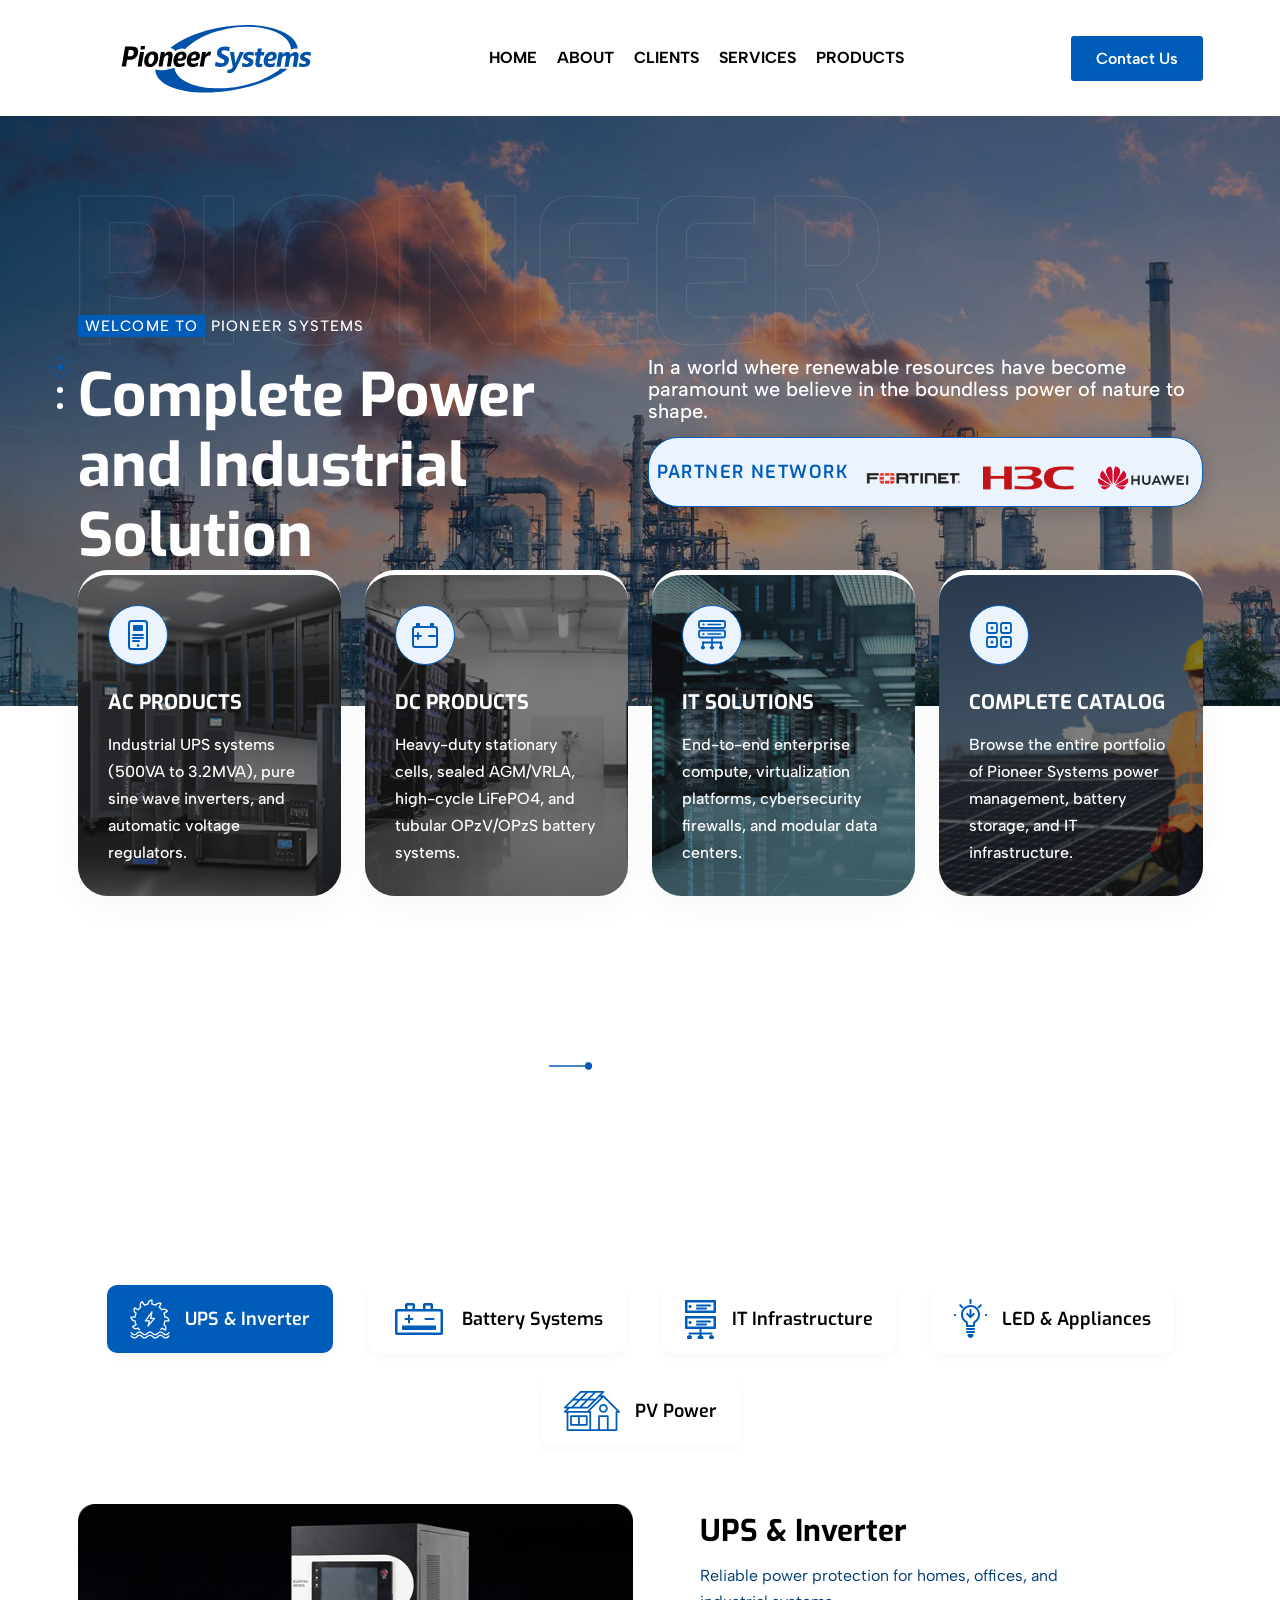
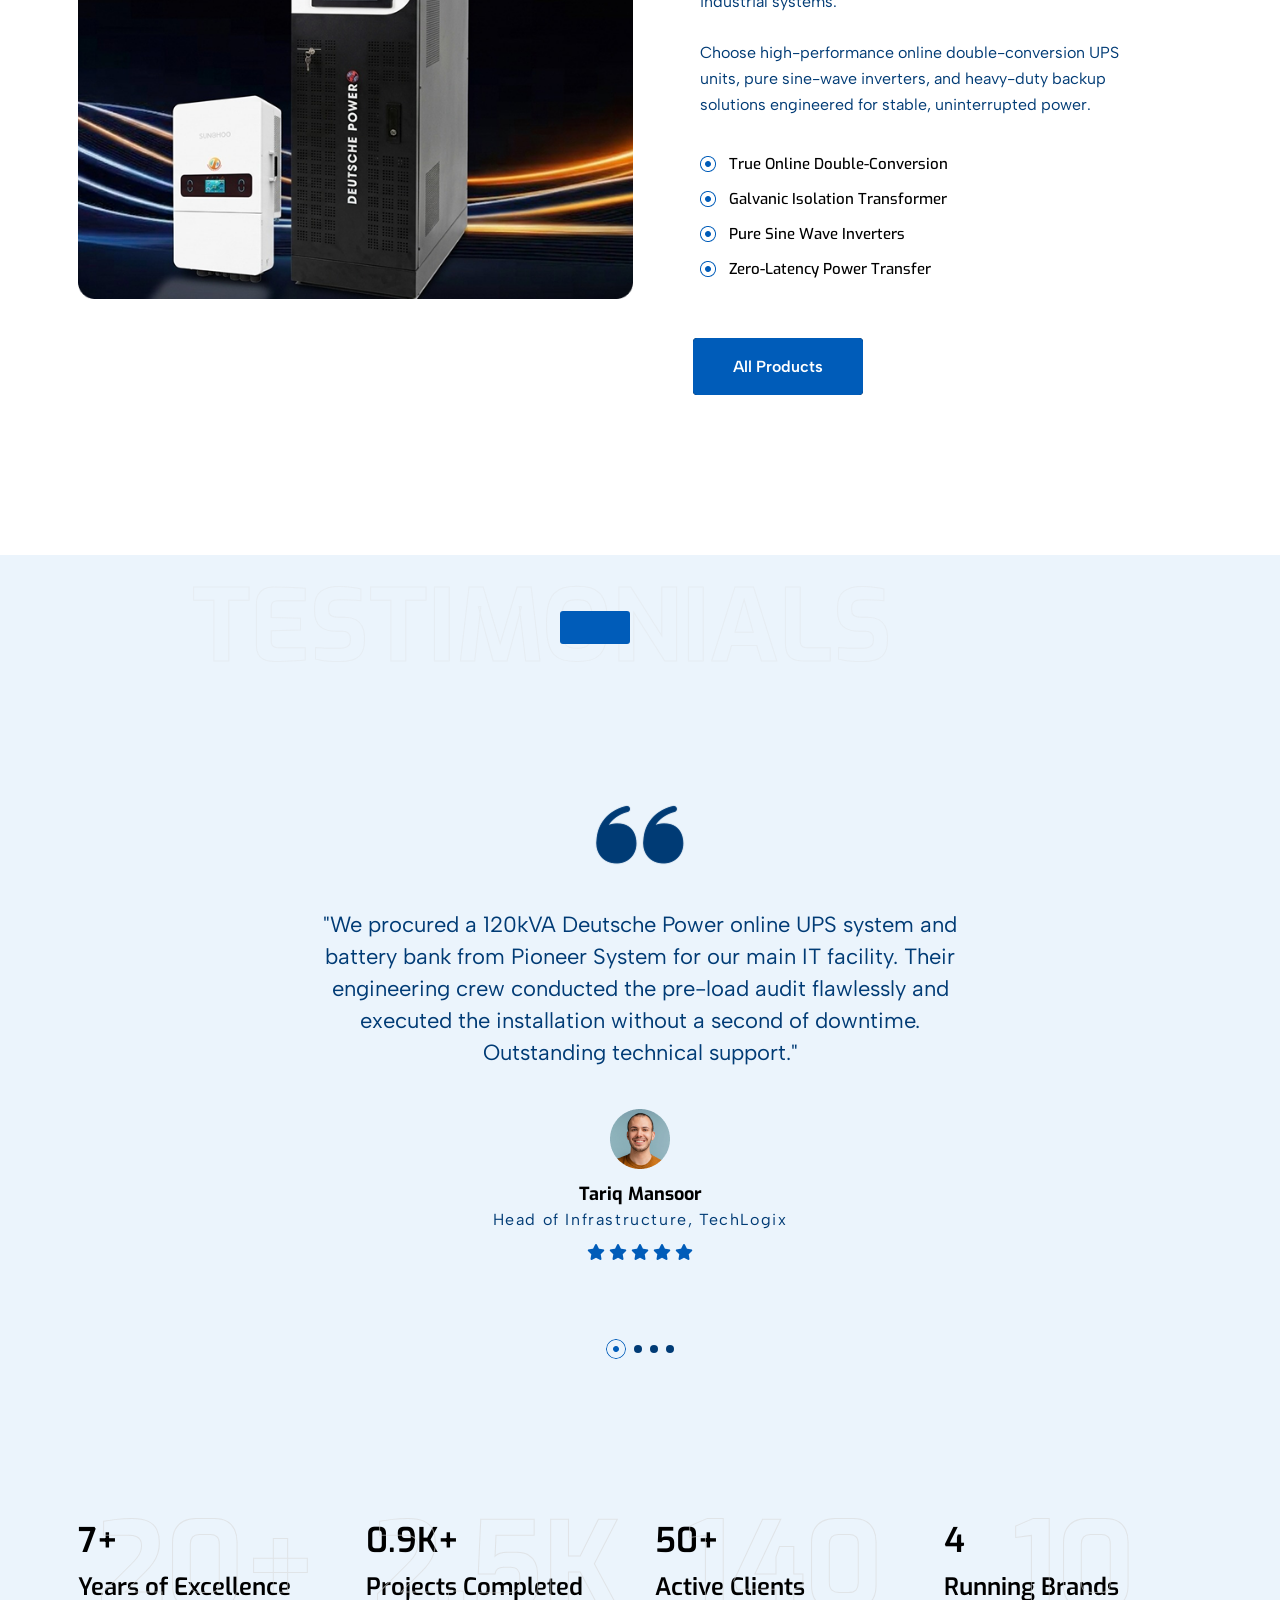
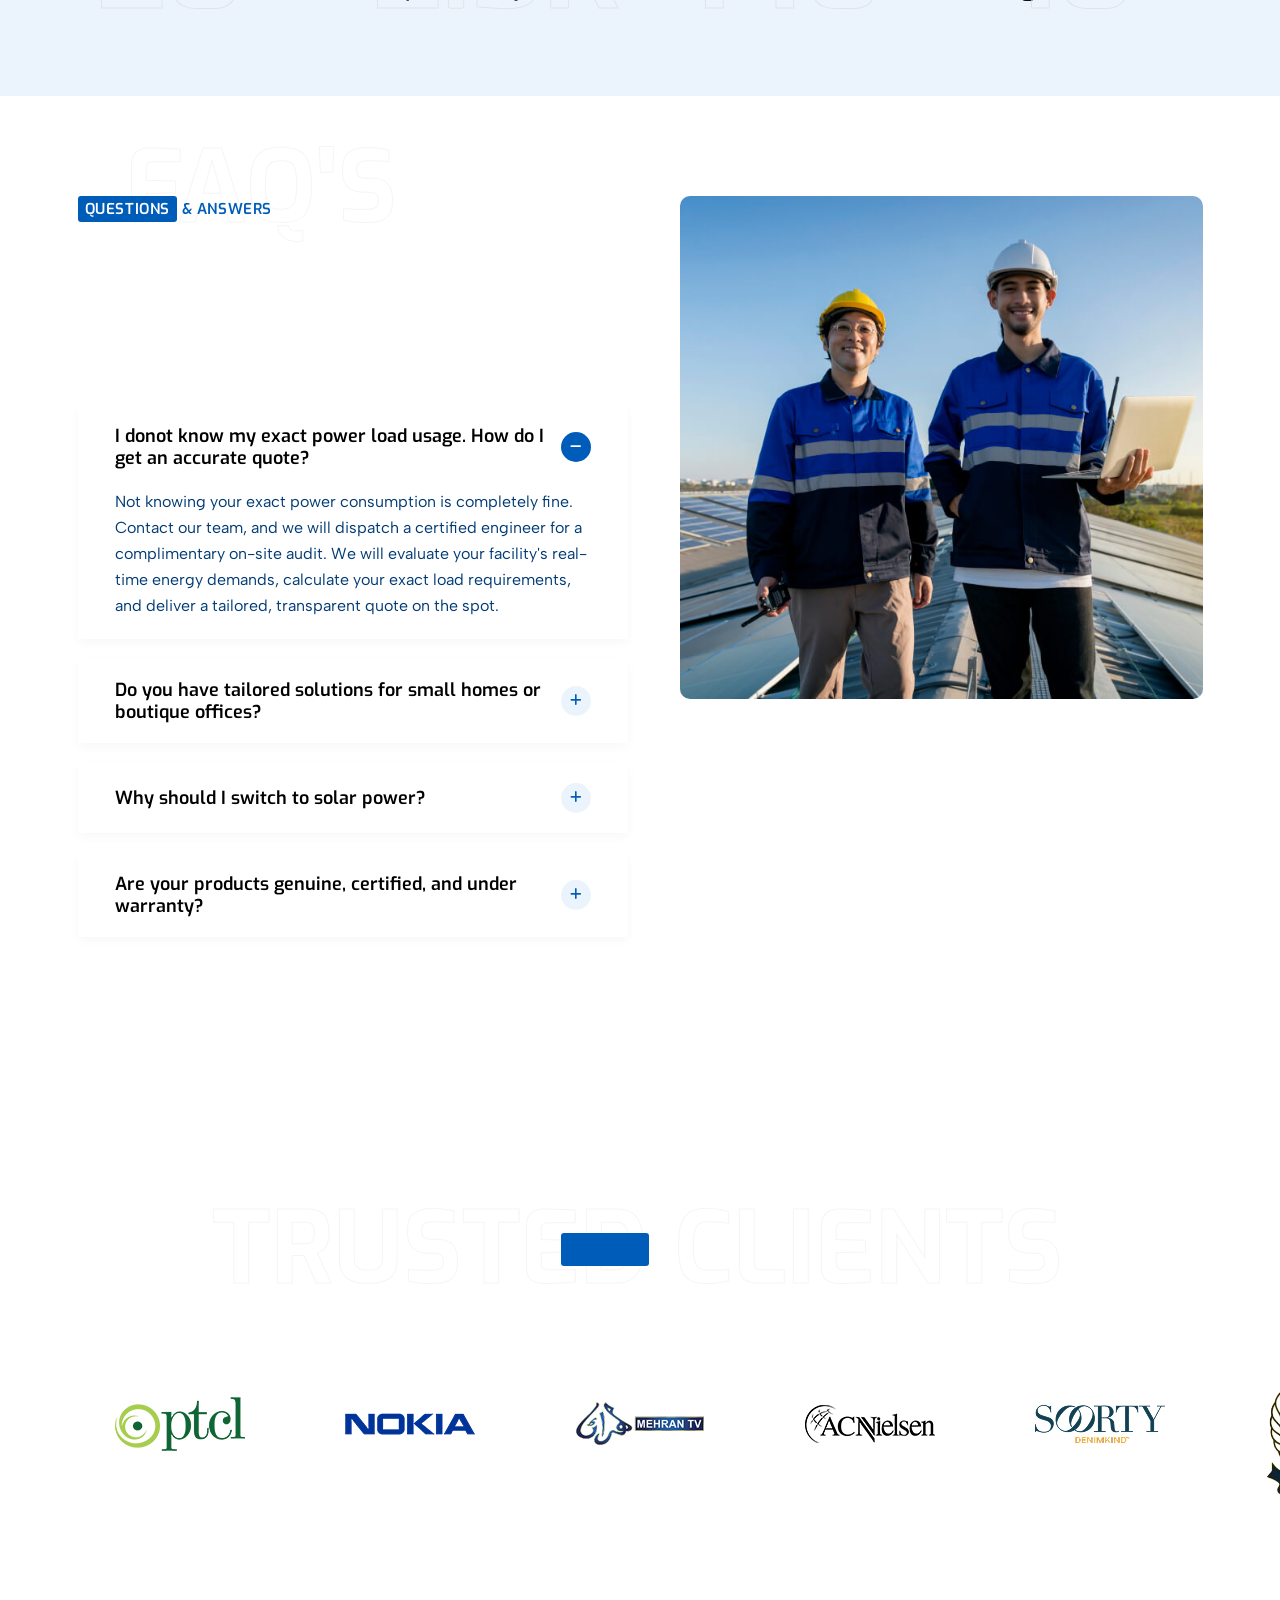
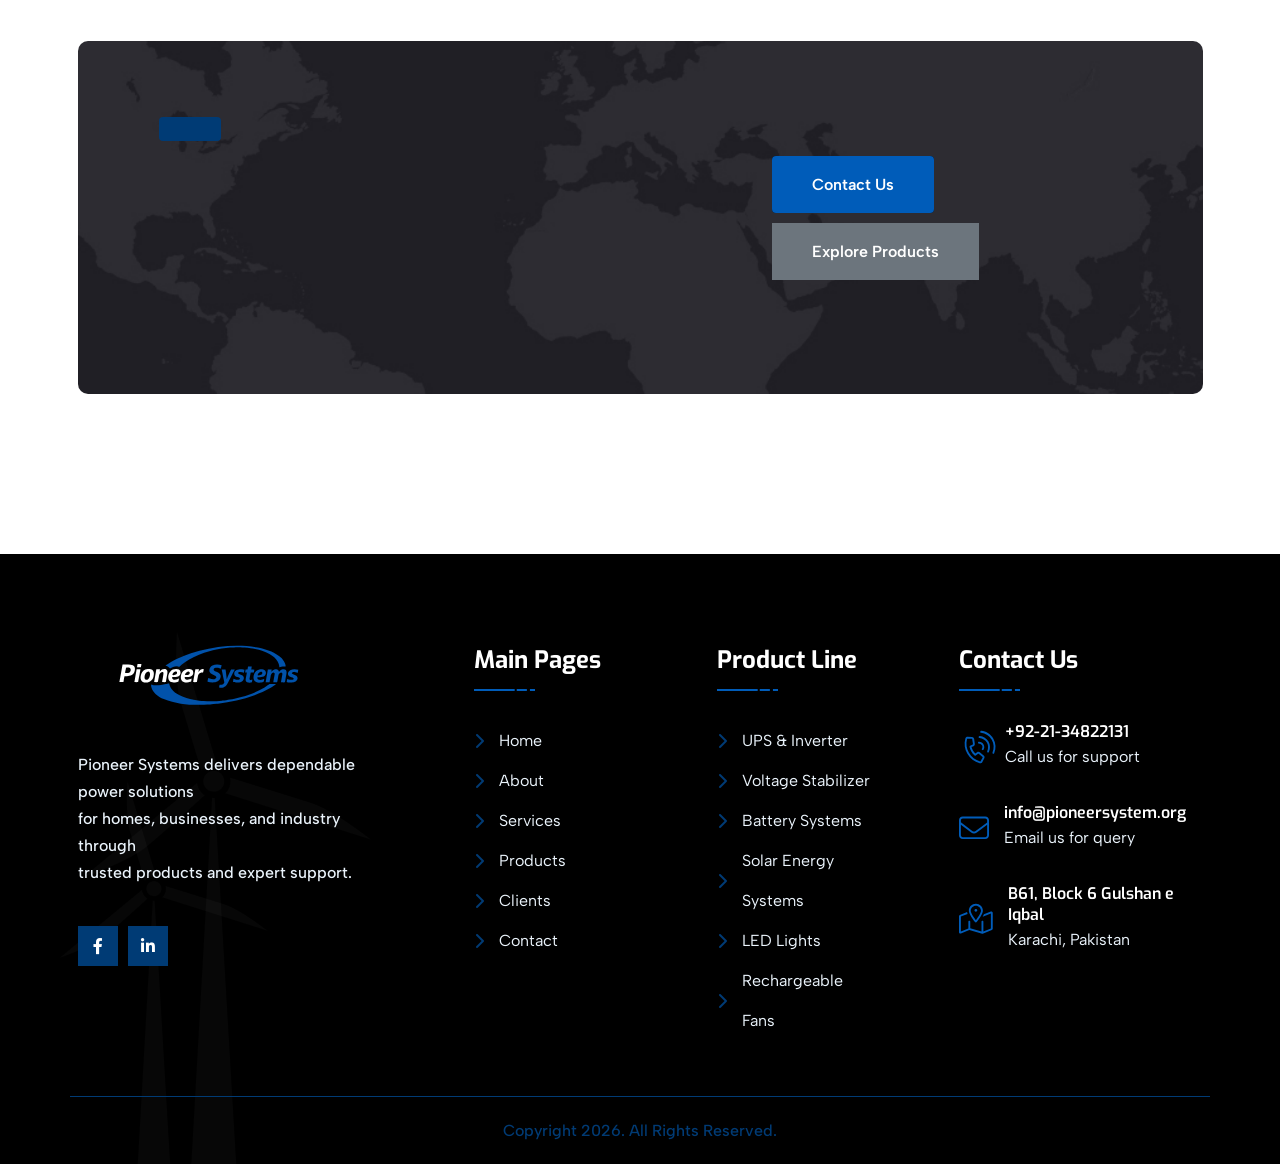
==== commit 9f0fe8cf: "Product Line Picture fix" ====
--- a/index.html
+++ b/index.html
@@ -704,8 +704,7 @@
                                 <div class="row">
                                     <div class="col-lg-6">
                                         <div class="thumbnail-area-left-image">
-                                            <img src="https://sunapecopower.com/wp-content/uploads/2026/02/xUPS-and-Inverter.png.pagespeed.ic.HVbZ7y05ux.webp"
-                                                alt="UPS &amp; Inverter" style="height: 465px; border-radius: 22px;">
+                                            <img src="assets/images/posters/product-line-1.png" alt="UPS & Inverter">
                                         </div>
                                     </div>
                                     <div class="col-lg-6 pl--60 pl_md--20 pl_sm--10 mt_sm--50">
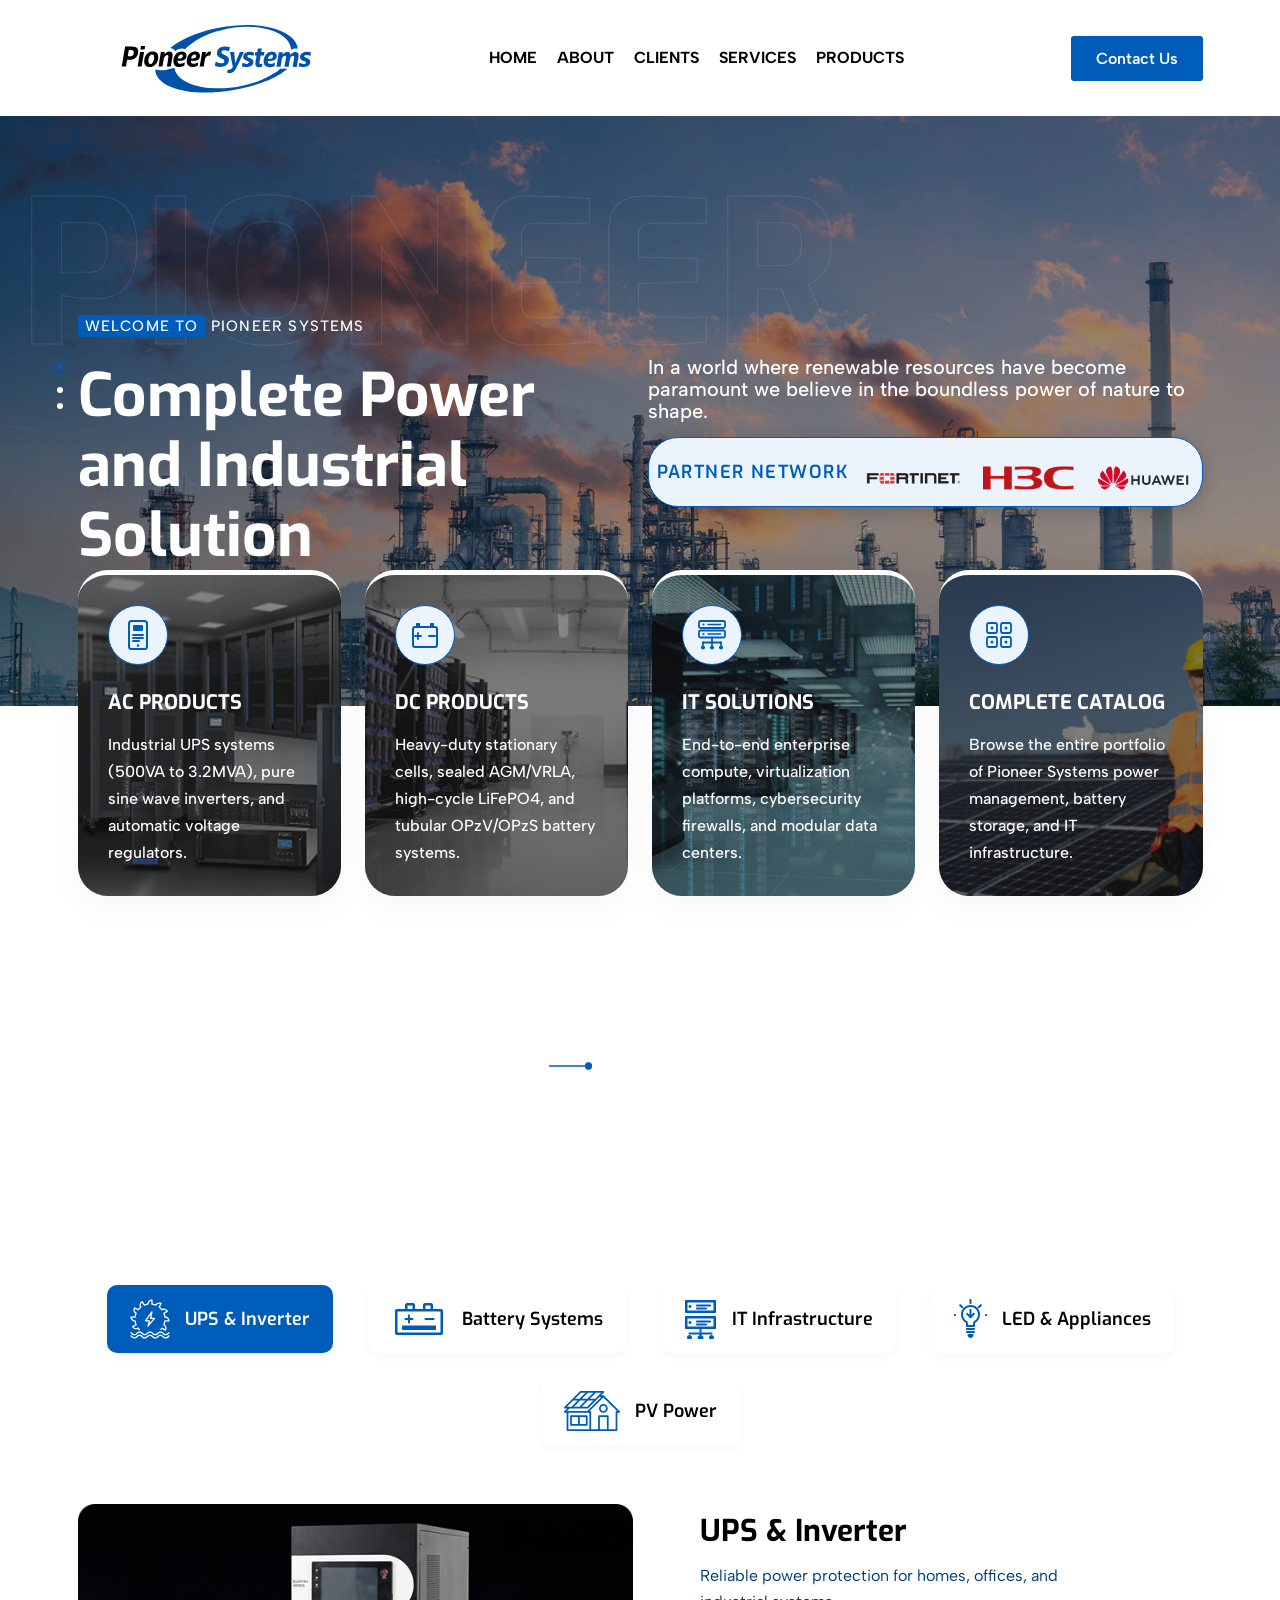
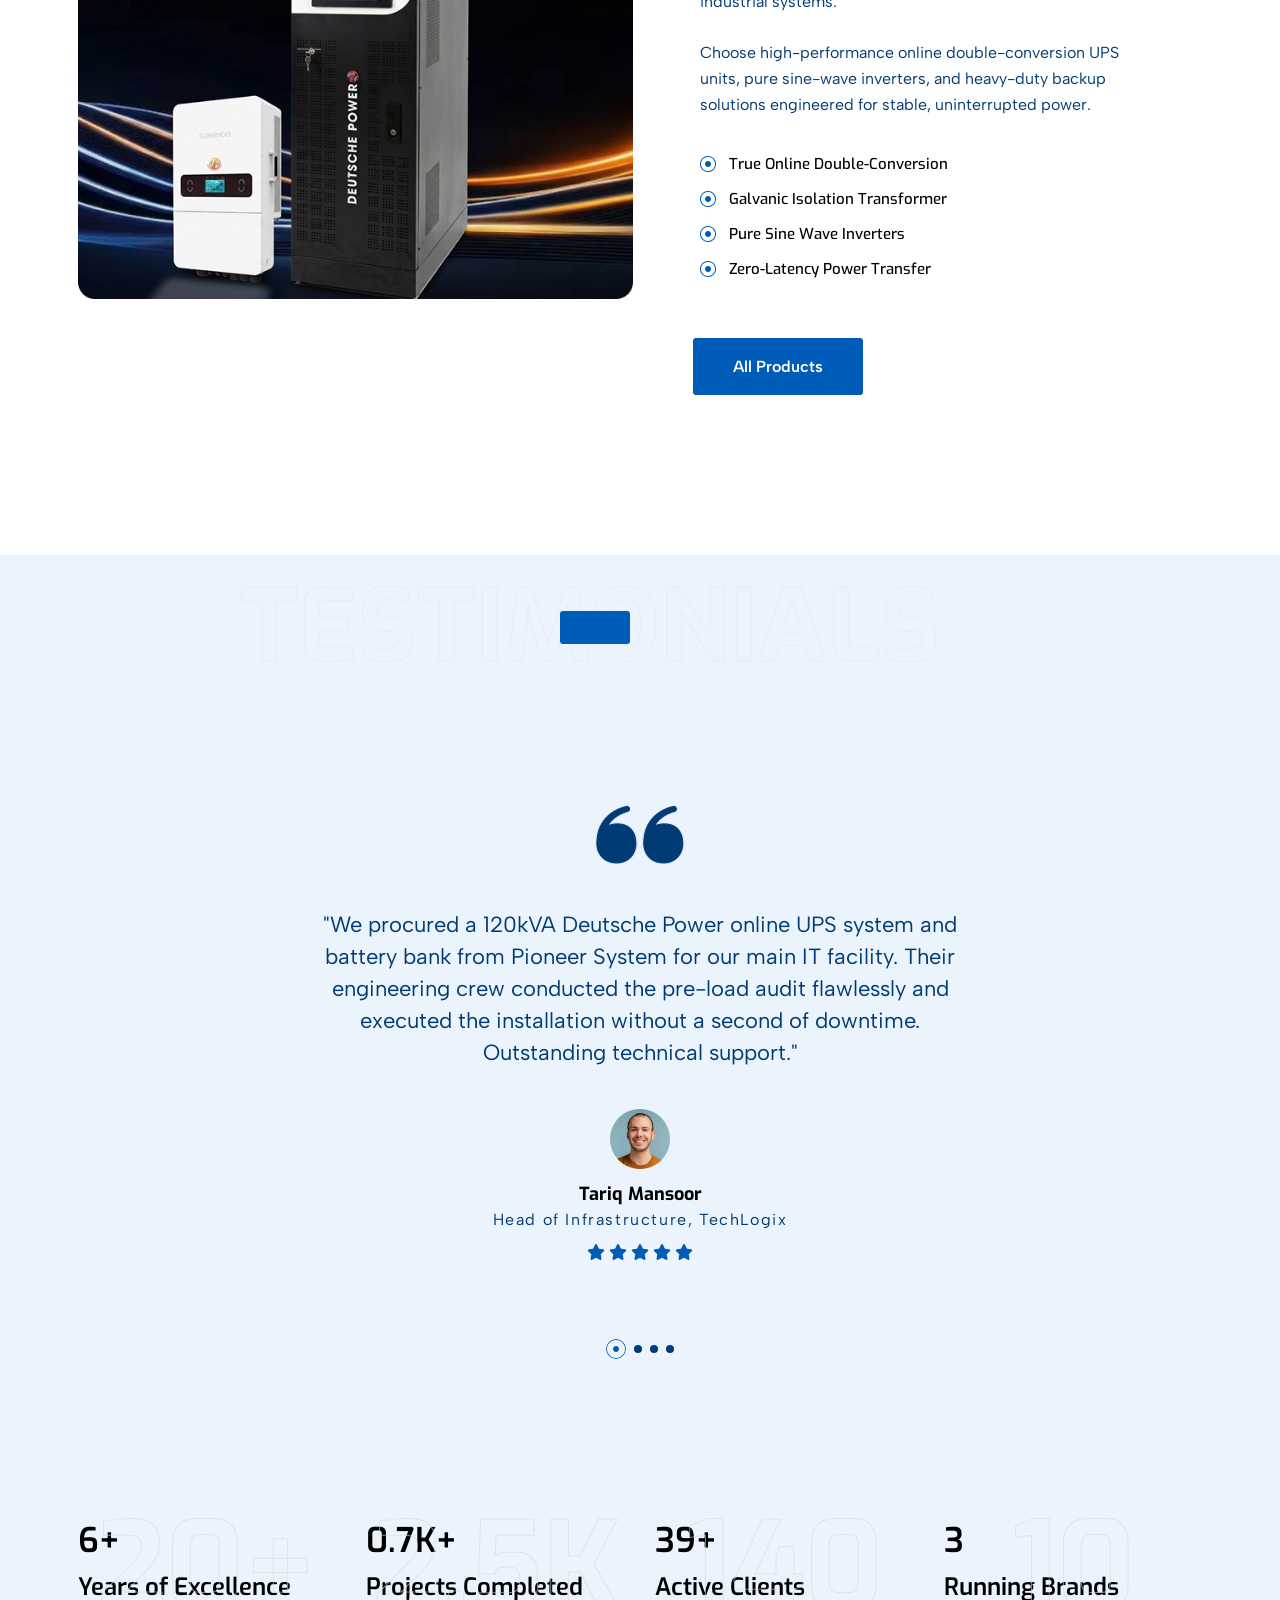
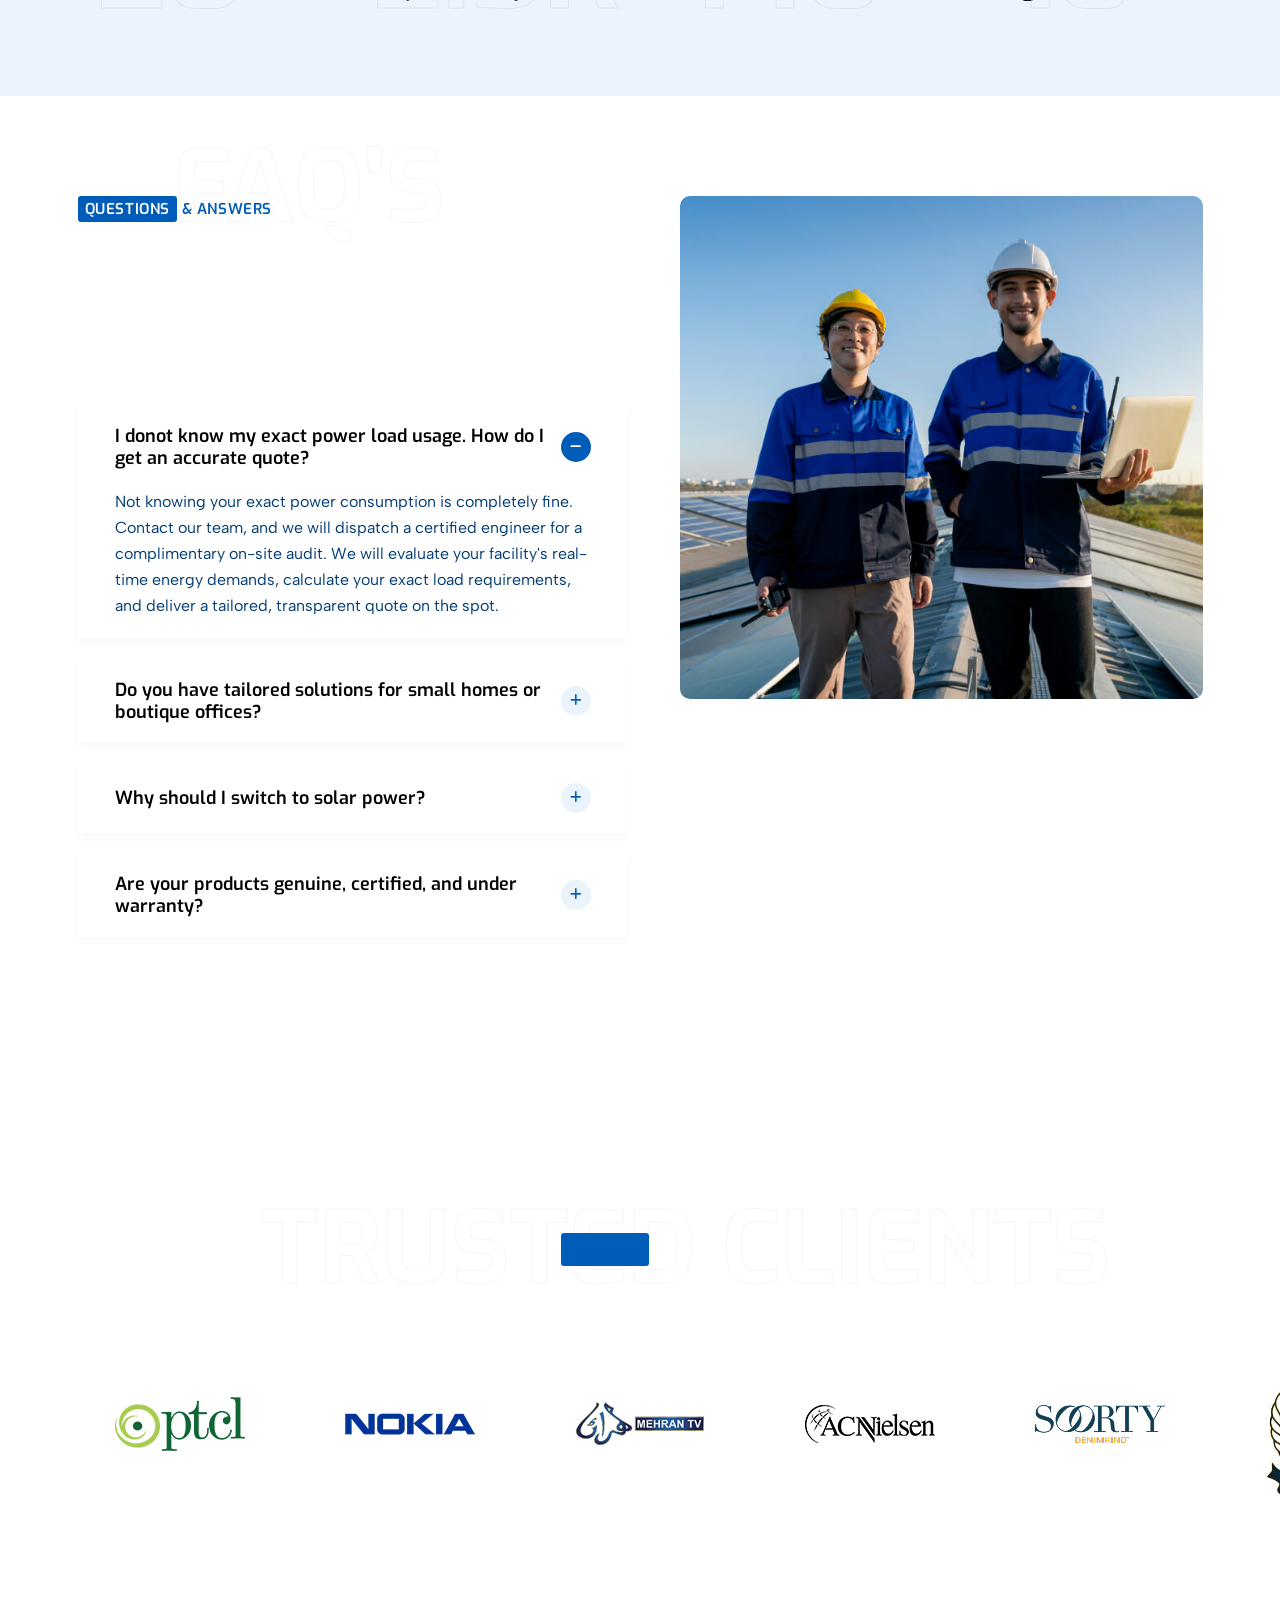
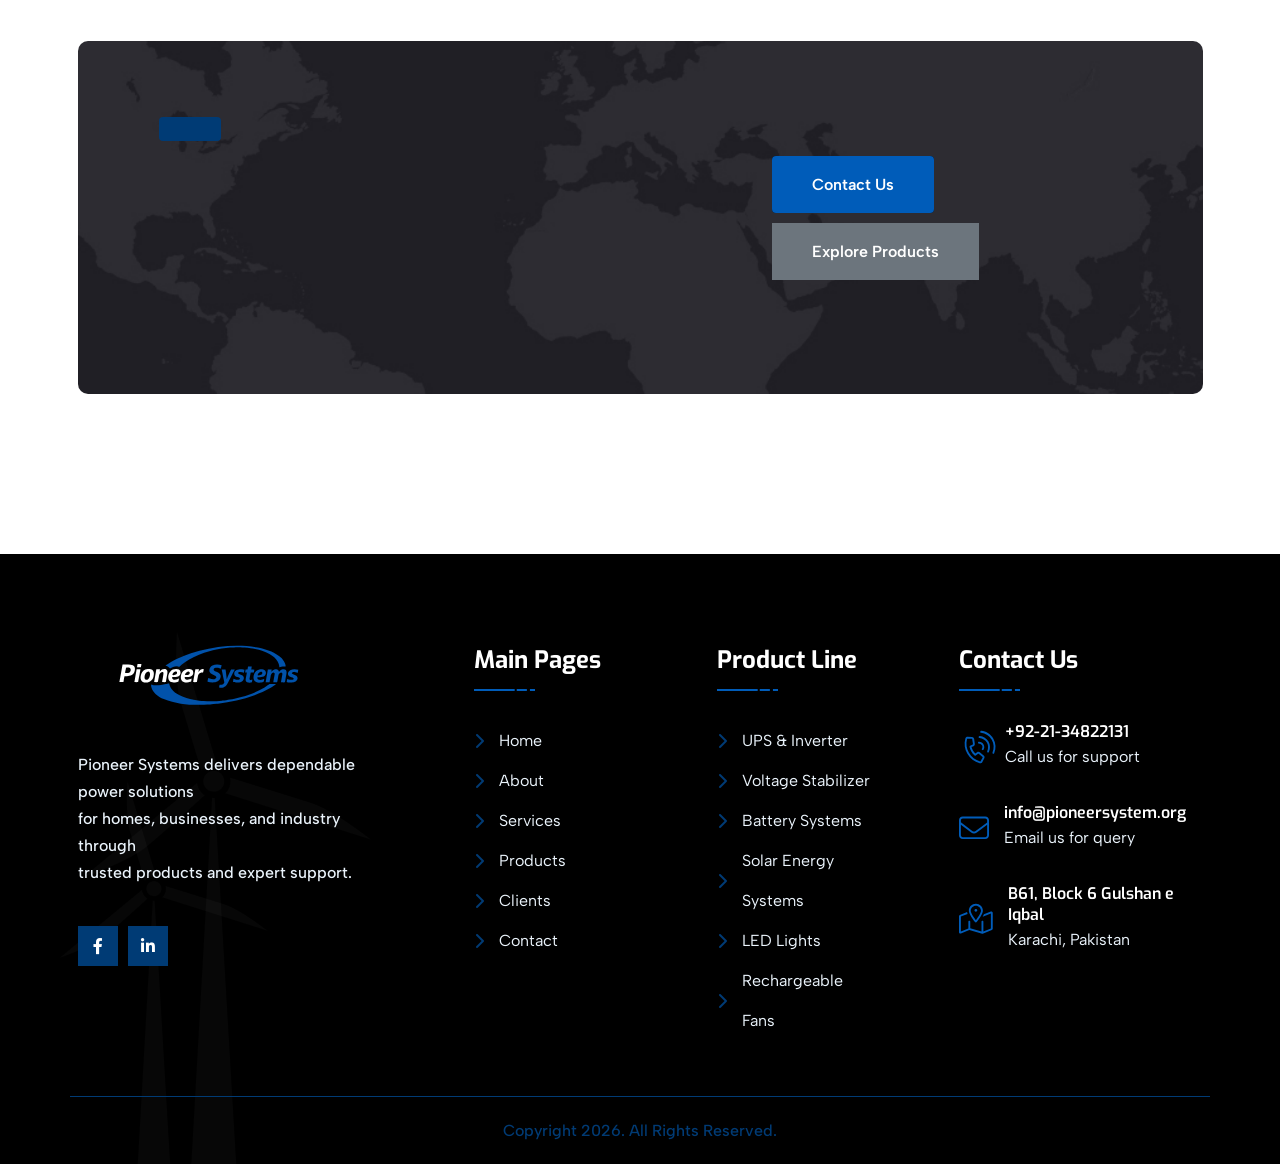
==== commit 514c7fe1: "Client Changes 3.4: Batteries poster update, admin pages hide" ====
--- a/index.html
+++ b/index.html
@@ -749,7 +749,7 @@
                                 <div class="row">
                                     <div class="col-lg-6">
                                         <div class="thumbnail-area-left-image">
-                                            <img src="assets/images/posters/product-line-3.png" alt="Battery Systems">
+                                            <img src="assets/images/posters/product-line-3.jpeg" alt="Battery Systems">
                                         </div>
                                     </div>
                                     <div class="col-lg-6 pl--60 pl_md--20 pl_sm--10 mt_sm--50">
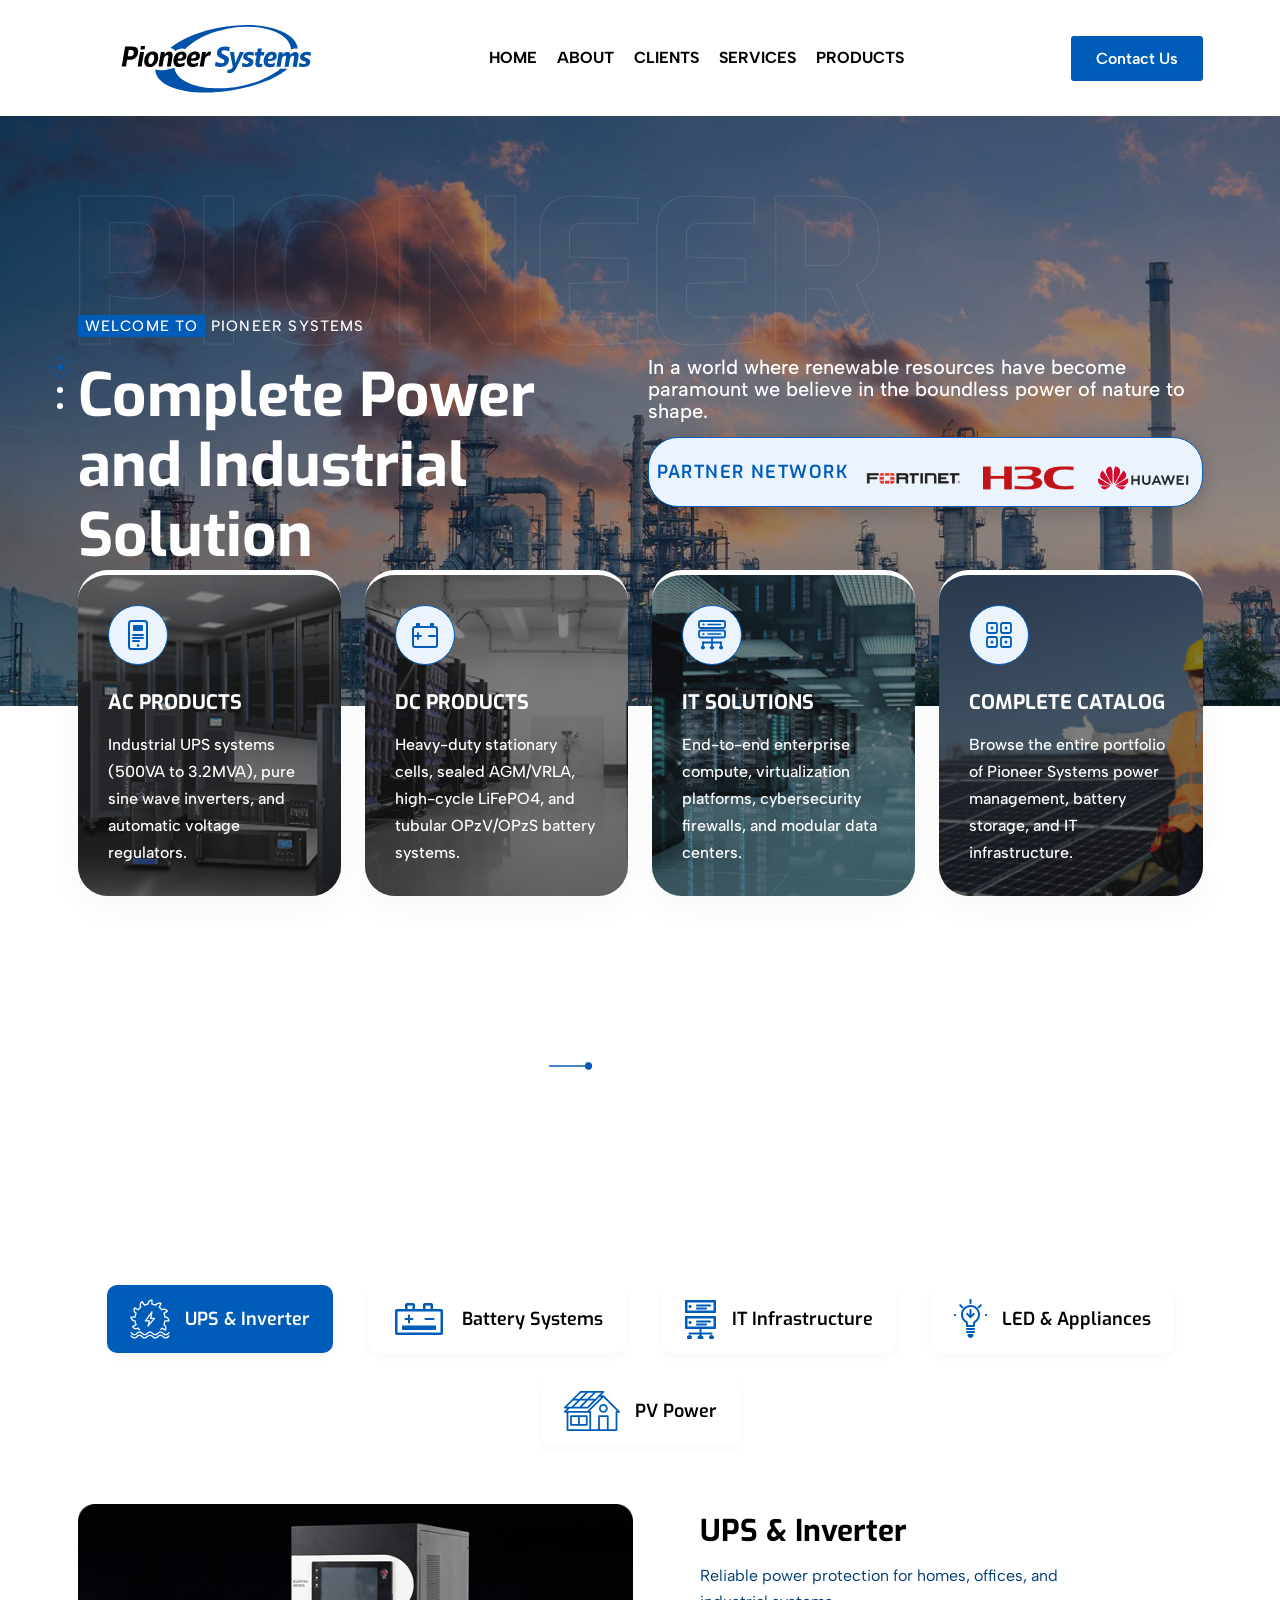
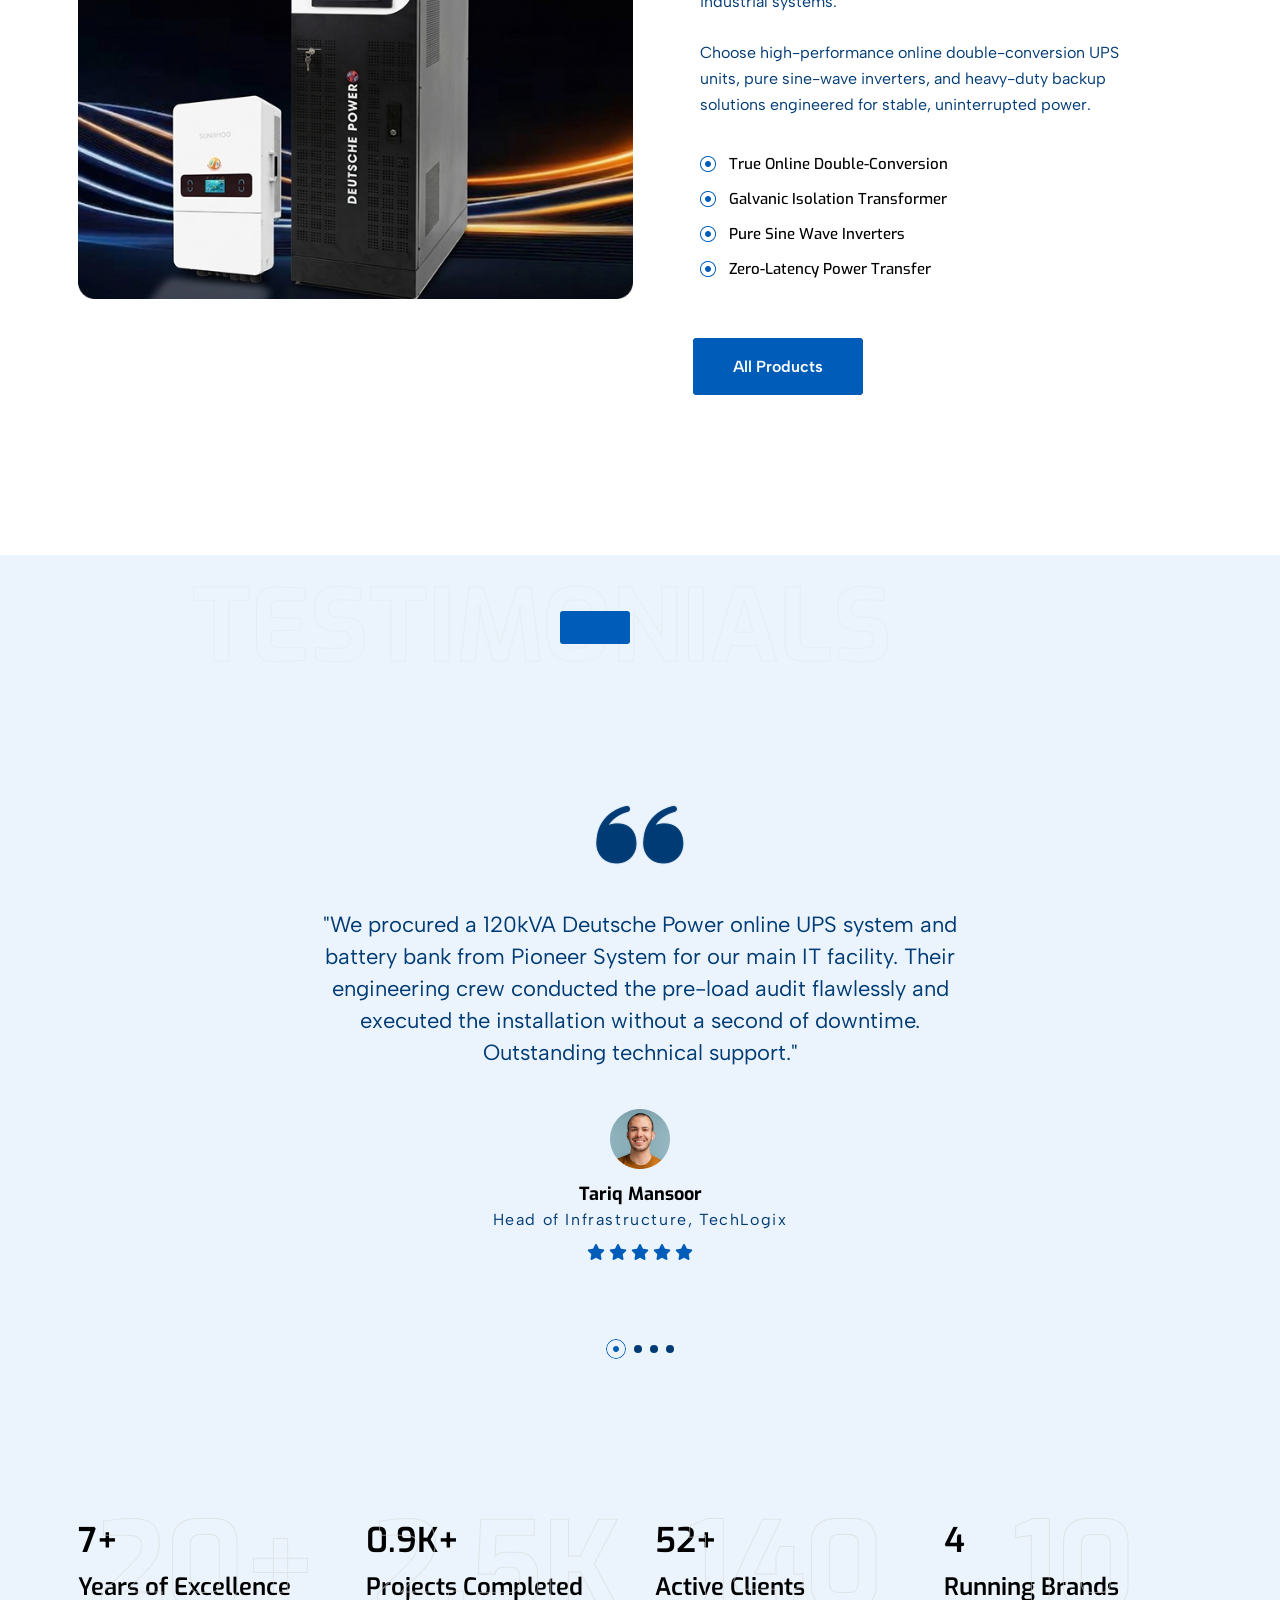
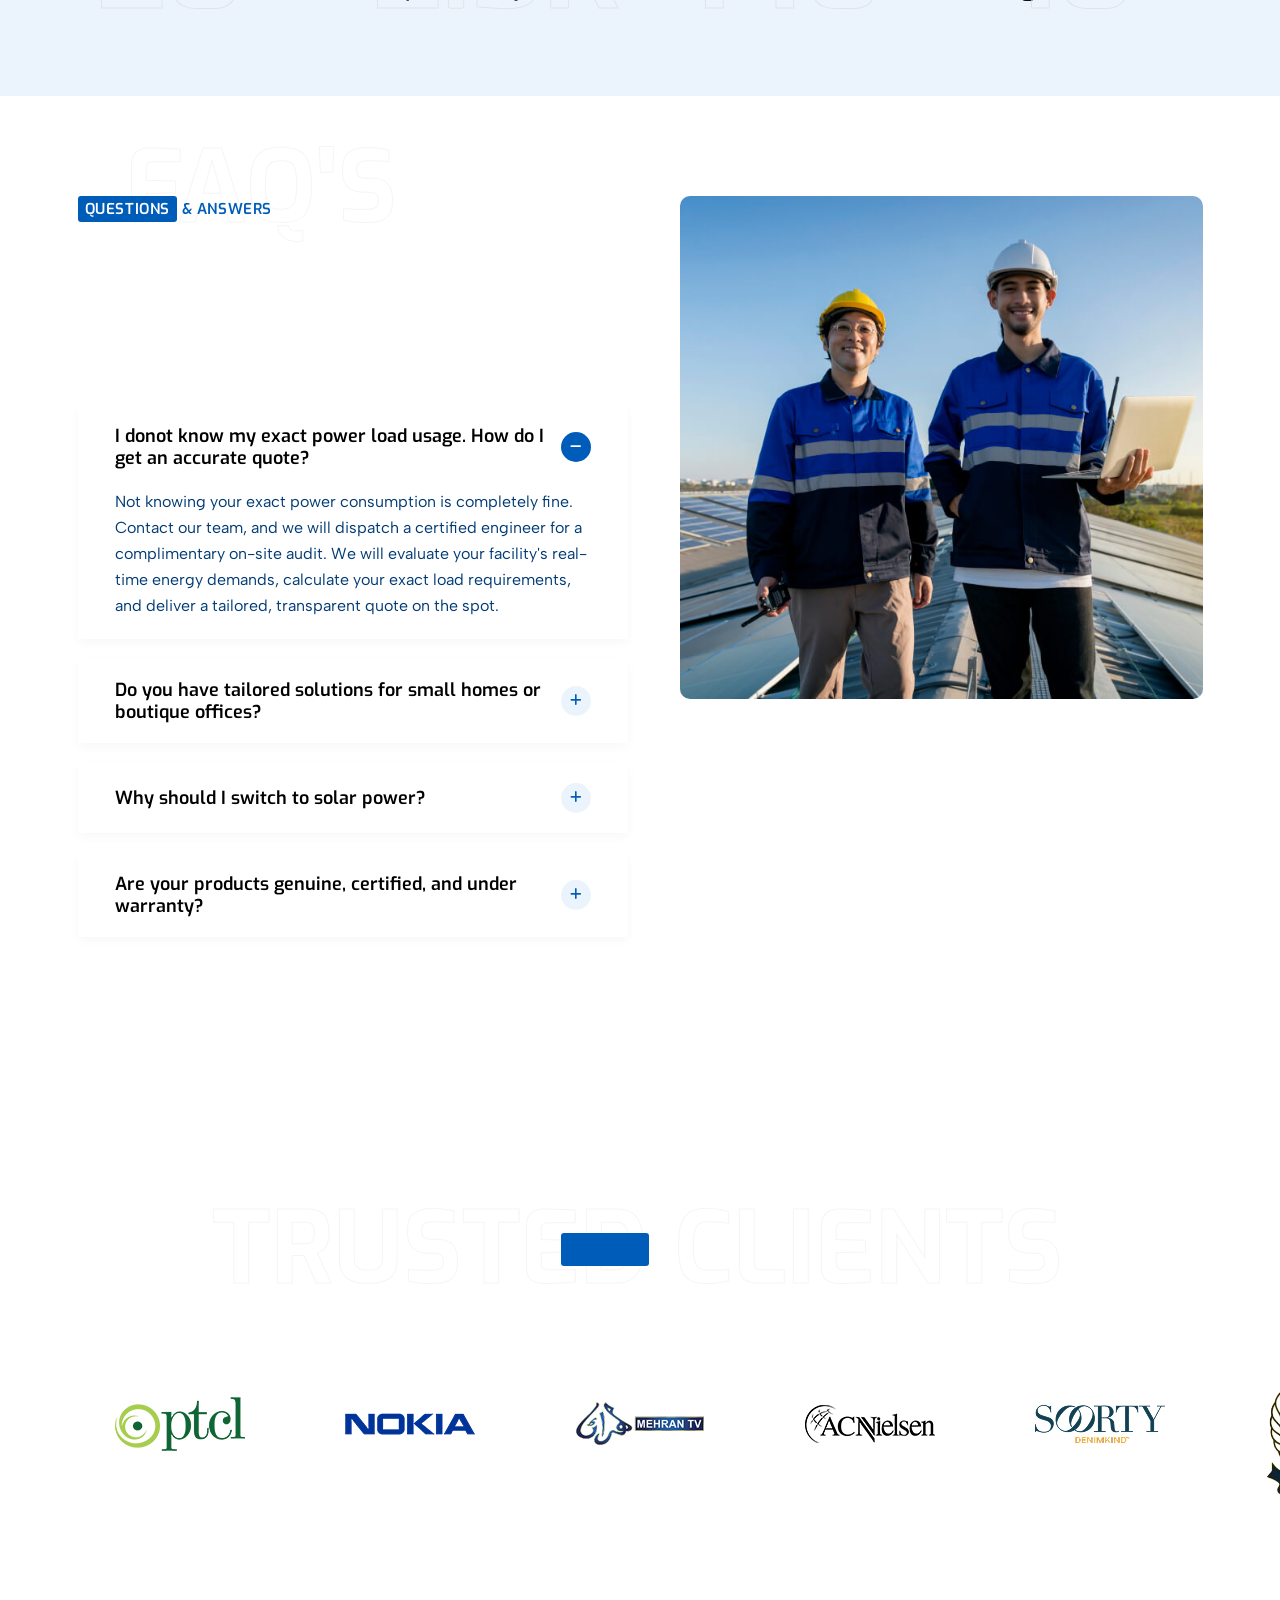
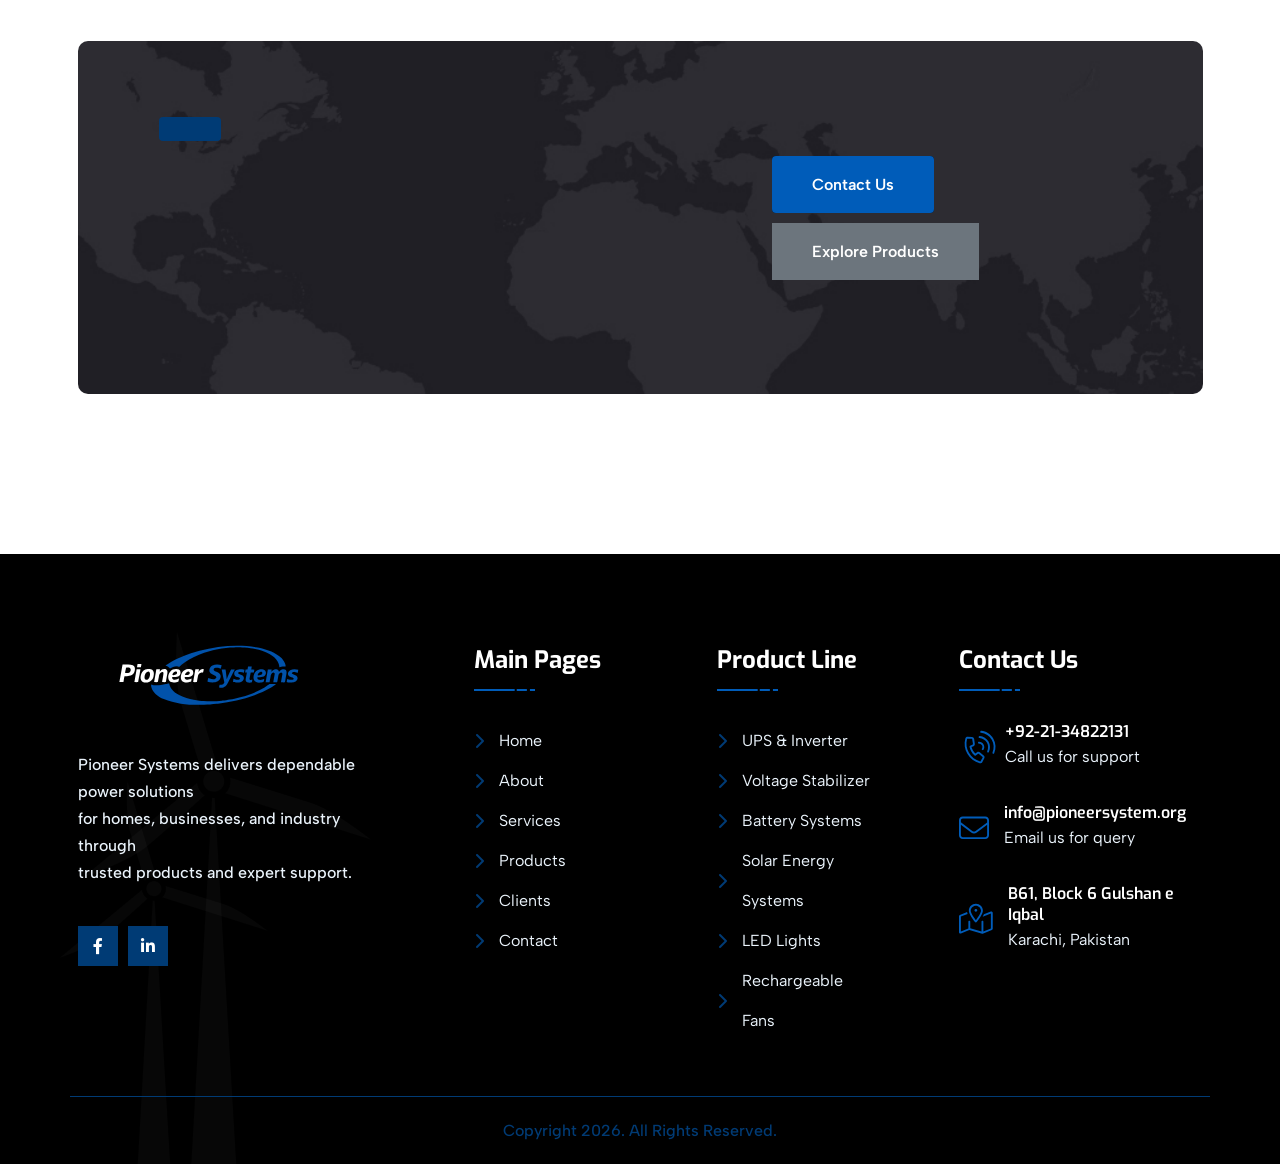
==== commit 7c5129dd: "border radius fix of product line 3 image" ====
--- a/index.html
+++ b/index.html
@@ -749,7 +749,7 @@
                                 <div class="row">
                                     <div class="col-lg-6">
                                         <div class="thumbnail-area-left-image">
-                                            <img src="assets/images/posters/product-line-3.jpeg" alt="Battery Systems">
+                                            <img src="assets/images/posters/product-line-3.png" alt="Battery Systems">
                                         </div>
                                     </div>
                                     <div class="col-lg-6 pl--60 pl_md--20 pl_sm--10 mt_sm--50">
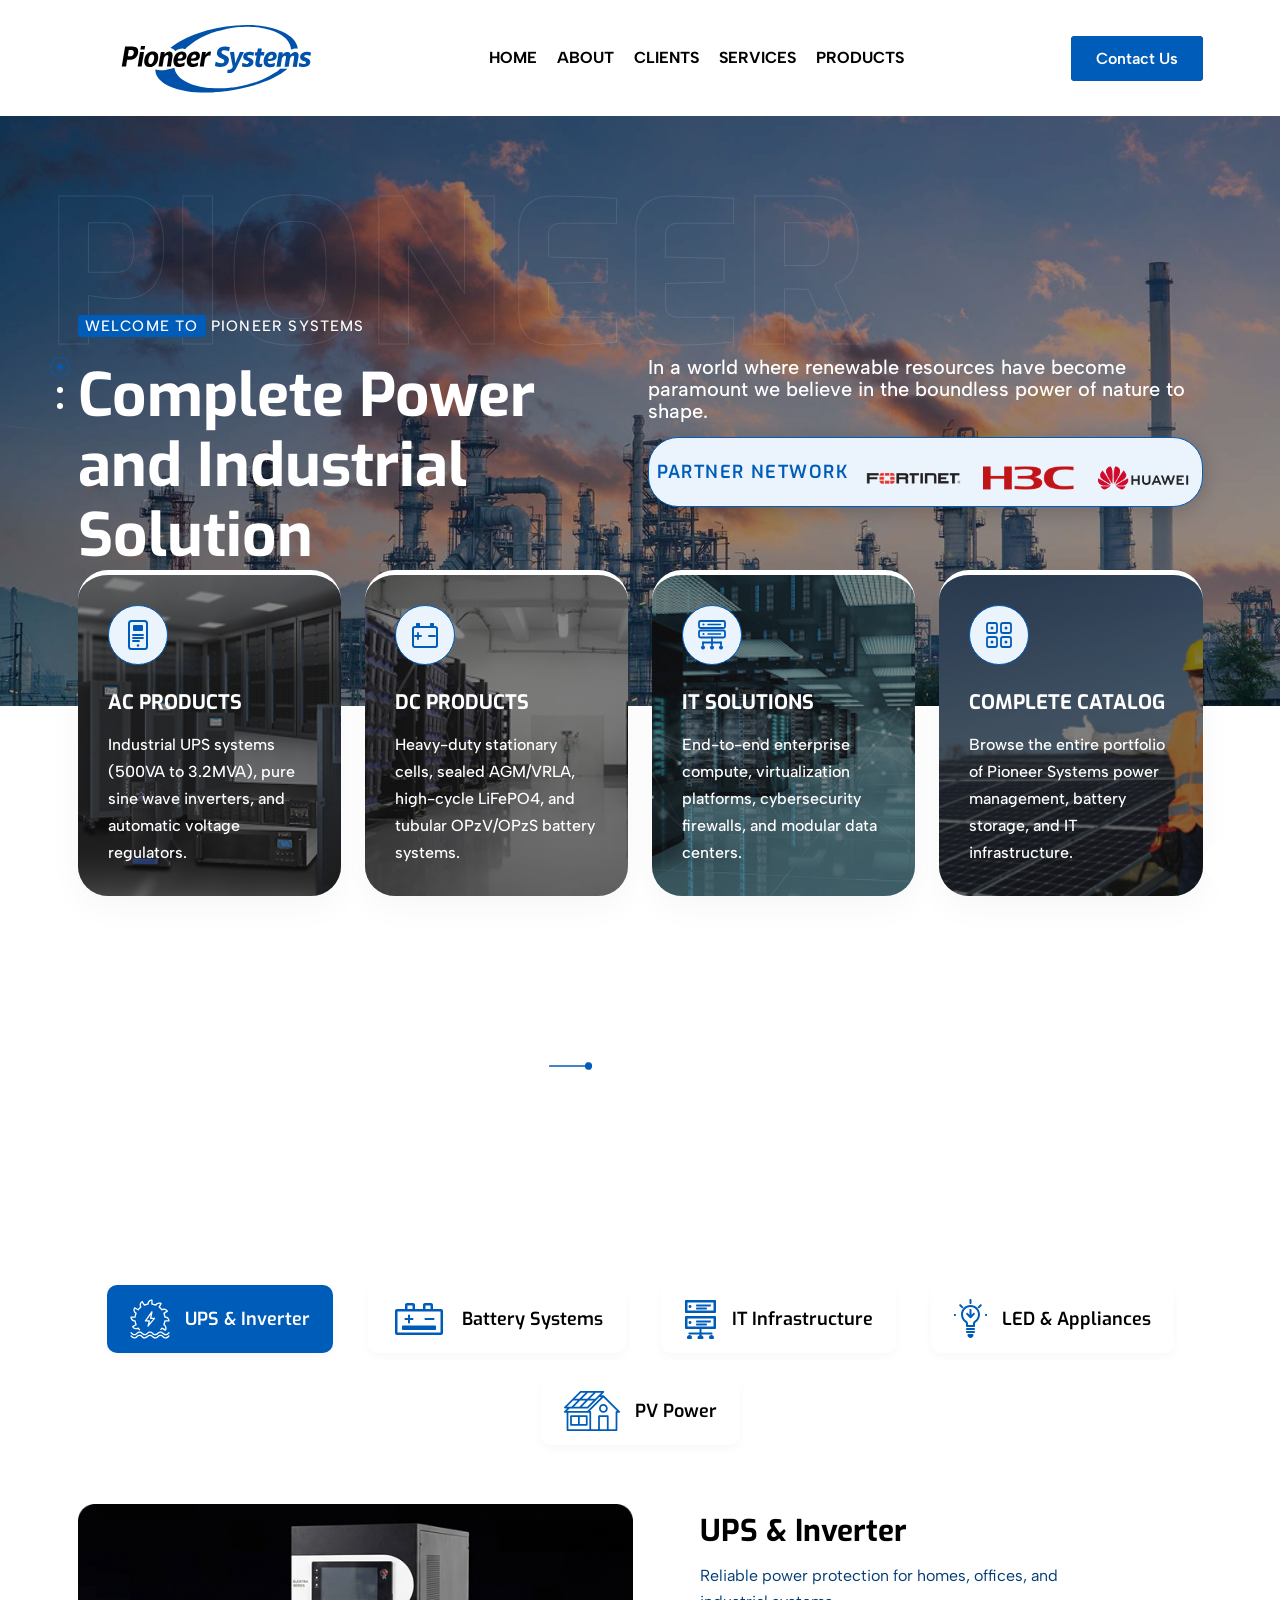
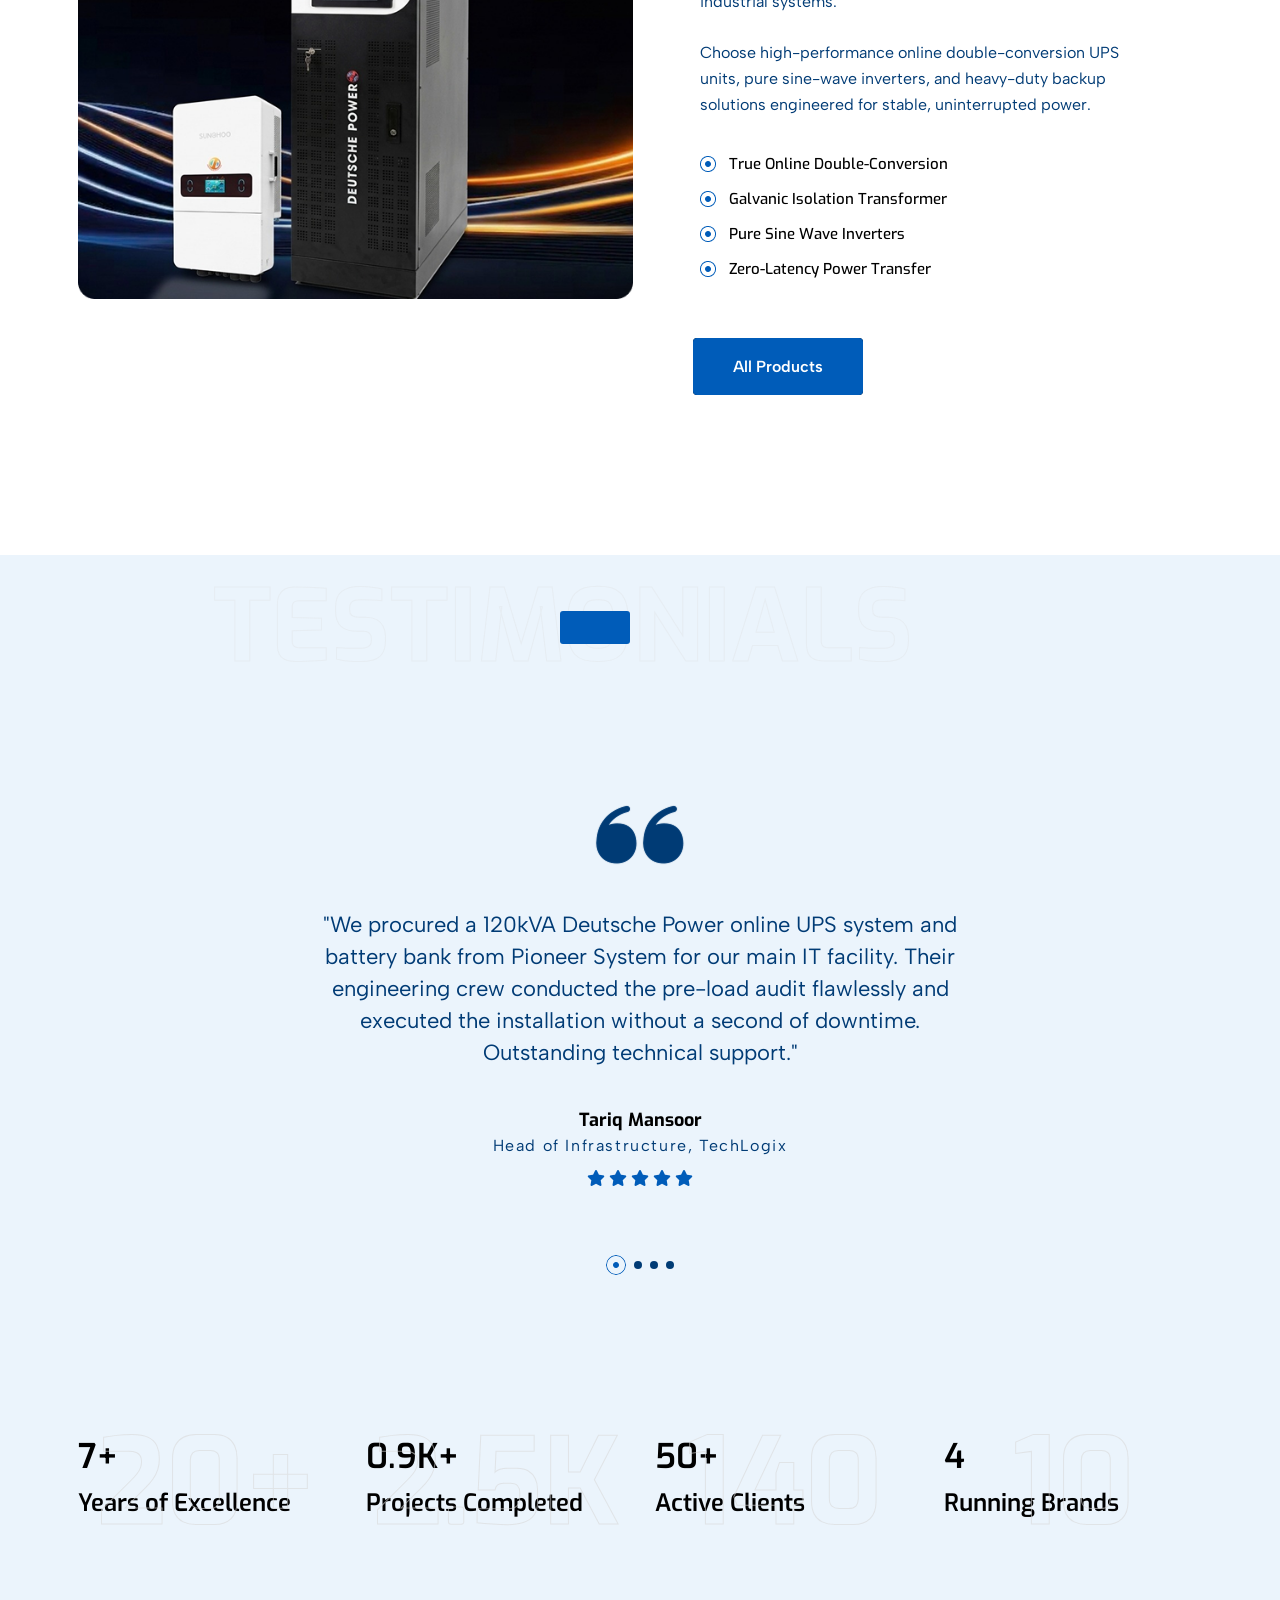
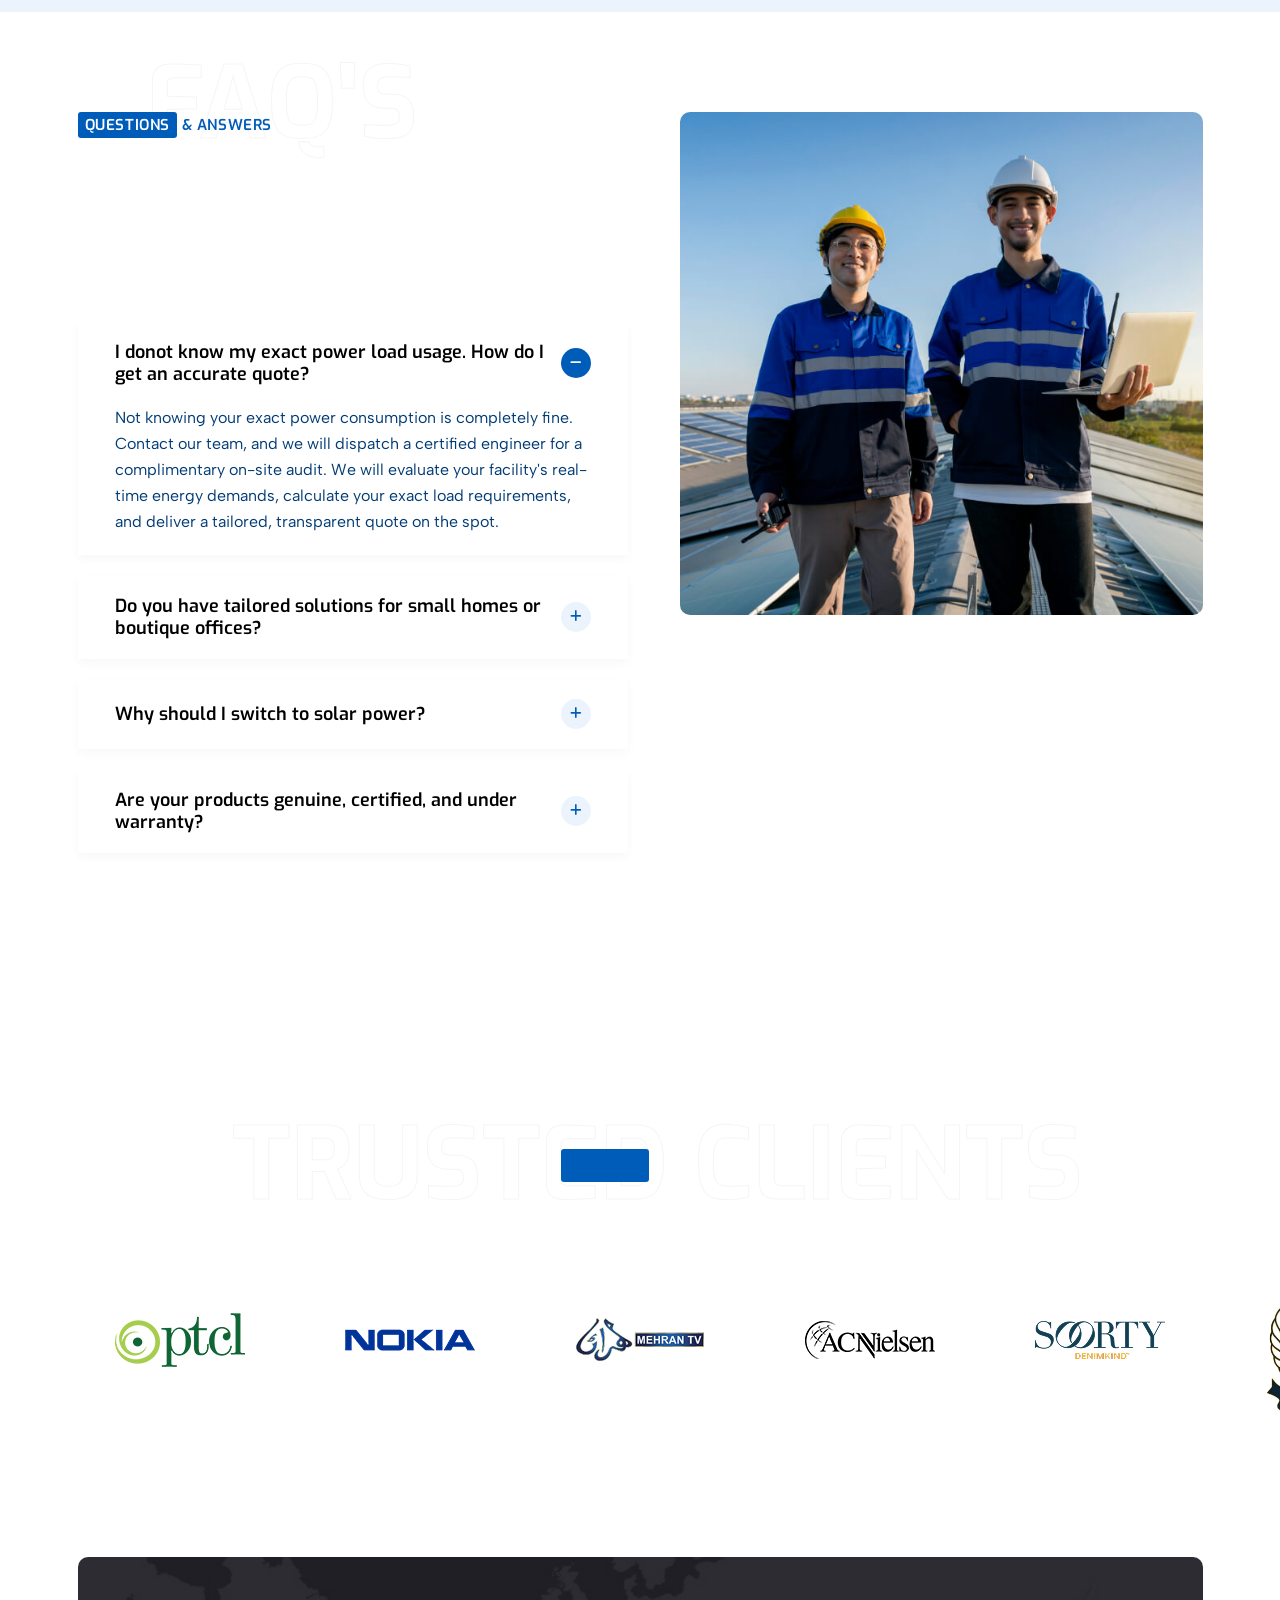
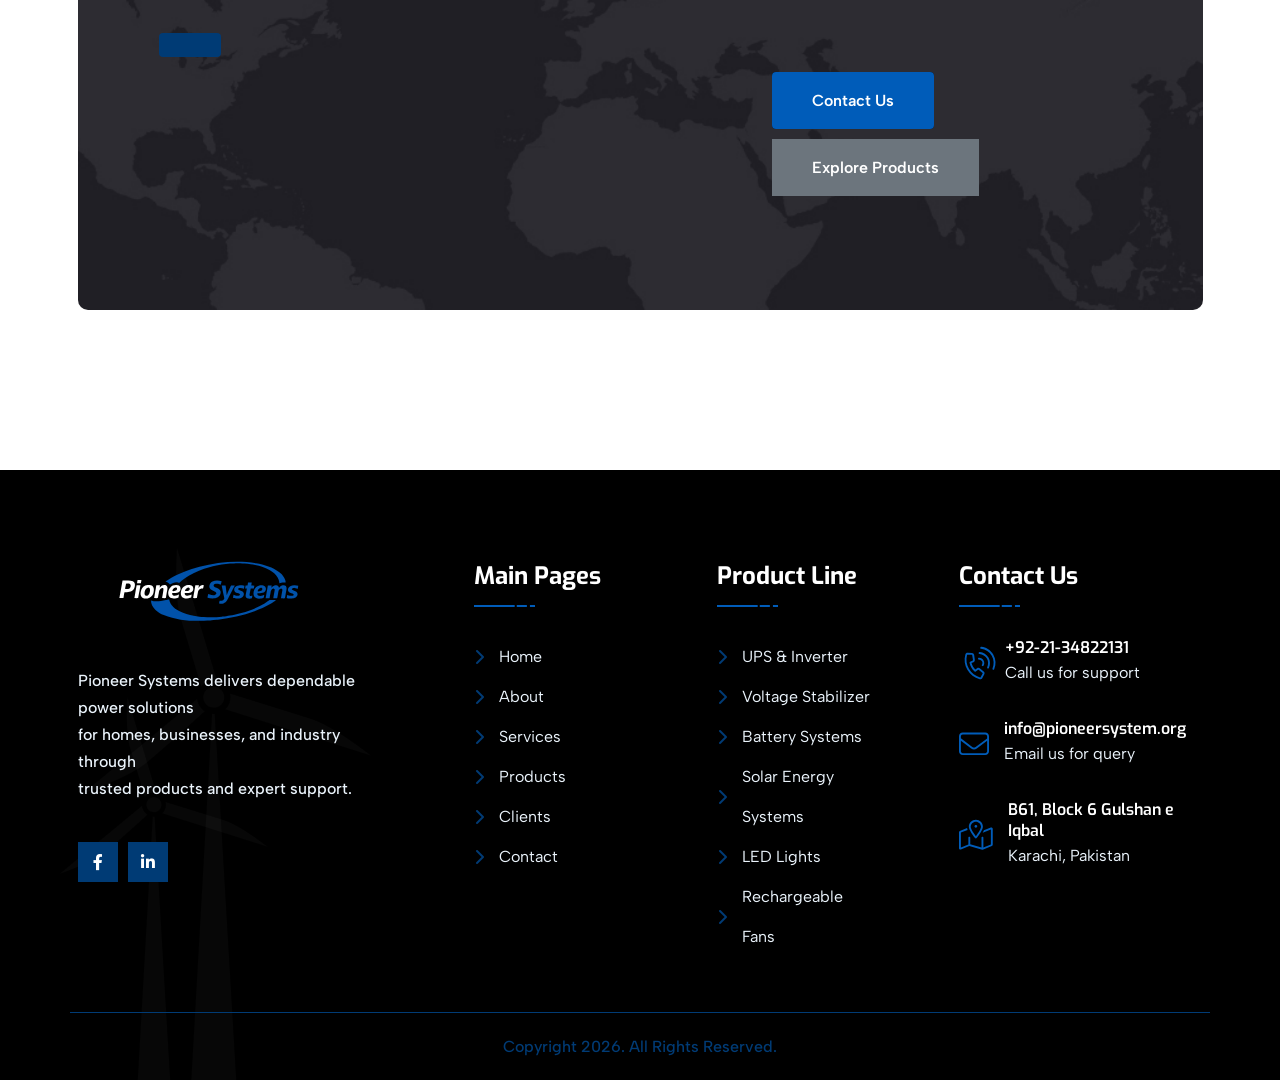
==== commit 1231717a: "Client Changes 4.1 :  product line image update, testimonial author images remove" ====
--- a/index.html
+++ b/index.html
@@ -1015,8 +1015,8 @@
                                             of downtime. Outstanding technical support."
                                         </p>
                                         <div class="author-area">
-                                            <img src="assets/images/testimonials/08.png" alt="Tariq Mansoor"
-                                                class="authoe">
+                                            <!-- <img src="assets/images/testimonials/08.png" alt="Tariq Mansoor"
+                                                class="authoe"> -->
                                             <h6 class="title">Tariq Mansoor</h6>
                                             <span>Head of Infrastructure, TechLogix</span>
                                             <div class="star-area">
@@ -1041,8 +1041,8 @@
                                             the entire project seamless."
                                         </p>
                                         <div class="author-area">
-                                            <img src="assets/images/testimonials/03.png" alt="Kamran Sheikh"
-                                                class="authoe">
+                                            <!-- <img src="assets/images/testimonials/03.png" alt="Kamran Sheikh"
+                                                class="authoe"> -->
                                             <h6 class="title">Kamran Sheikh</h6>
                                             <span>Plant Director, Vertex Packaging</span>
                                             <div class="star-area">
@@ -1067,8 +1067,8 @@
                                             preventive checkups are the best in the power sector."
                                         </p>
                                         <div class="author-area">
-                                            <img src="assets/images/testimonials/05.png" alt="Engr. Bilal Farooq"
-                                                class="authoe">
+                                            <!-- <img src="assets/images/testimonials/05.png" alt="Engr. Bilal Farooq"
+                                                class="authoe"> -->
                                             <h6 class="title">Engr. Bilal Farooq</h6>
                                             <span>Operations Manager, Prime Health Diagnostic</span>
                                             <div class="star-area">
@@ -1093,8 +1093,8 @@
                                             our midday power interruption issues."
                                         </p>
                                         <div class="author-area">
-                                            <img src="assets/images/testimonials/04.png" alt="Rehan Siddiqui"
-                                                class="authoe">
+                                            <!-- <img src="assets/images/testimonials/04.png" alt="Rehan Siddiqui"
+                                                class="authoe"> -->
                                             <h6 class="title">Rehan Siddiqui</h6>
                                             <span>General Manager, Apex Logistics</span>
                                             <div class="star-area">
--- a/assets/css/style.css
+++ b/assets/css/style.css
@@ -23453,10 +23453,17 @@
 .img-wrapper {
   position: relative;
   margin-top: 15px;
+  border: 2px solid #005CB9;
+  border-radius: 12px;
+  overflow: hidden;
+  background: #FFFFFF;
+  box-shadow: 0 0 0 1px rgba(0, 92, 185, 0.12);
 }
 
 .img-wrapper img {
   width: 100%;
+  display: block;
+  border-radius: 10px;
 }
 
 .img-overlay {
@@ -28406,17 +28413,13 @@
 
 @media only screen and (min-width: 768px) and (max-width: 991px) {
   .brand-area-h2 {
-    flex-wrap: wrap;
     justify-content: center;
-    gap: 30px;
   }
 }
 
 @media only screen and (max-width: 767px) {
   .brand-area-h2 {
     justify-content: center;
-    flex-wrap: wrap;
-    gap: 30px;
   }
 }
 
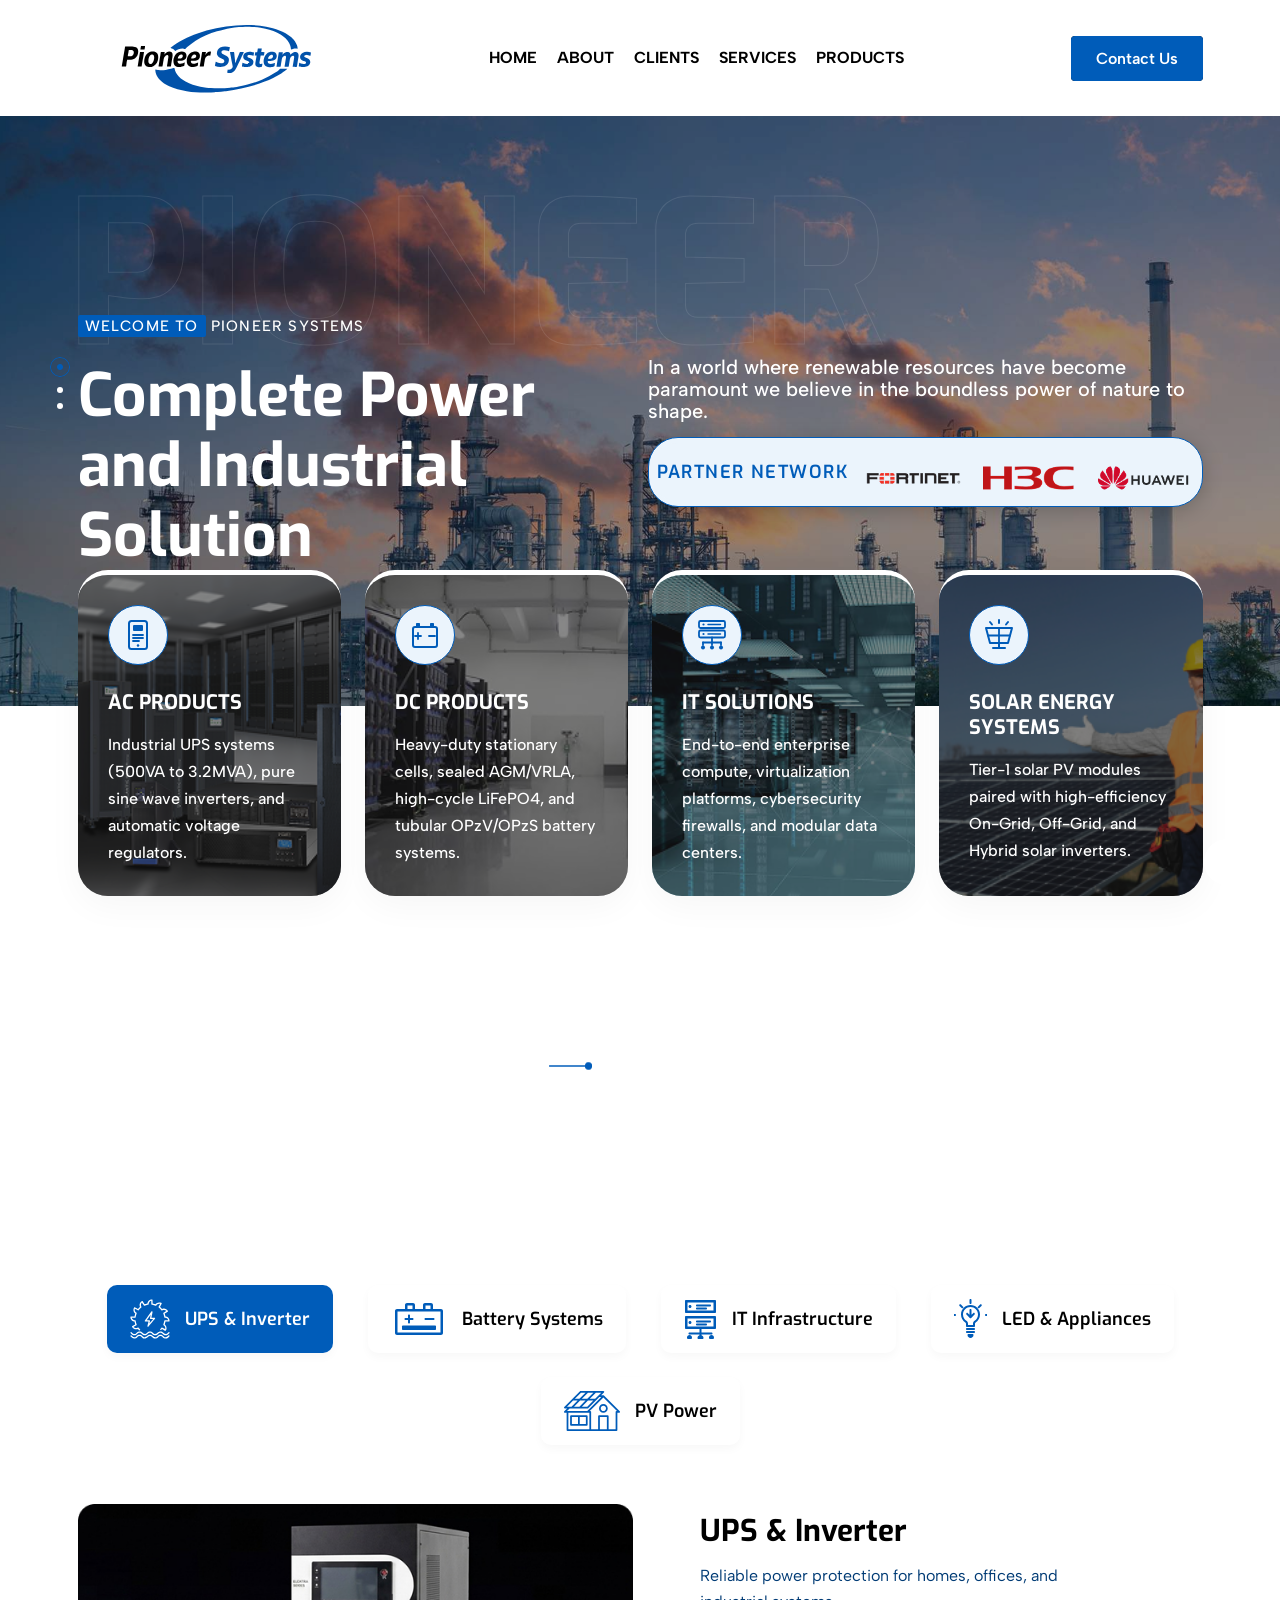
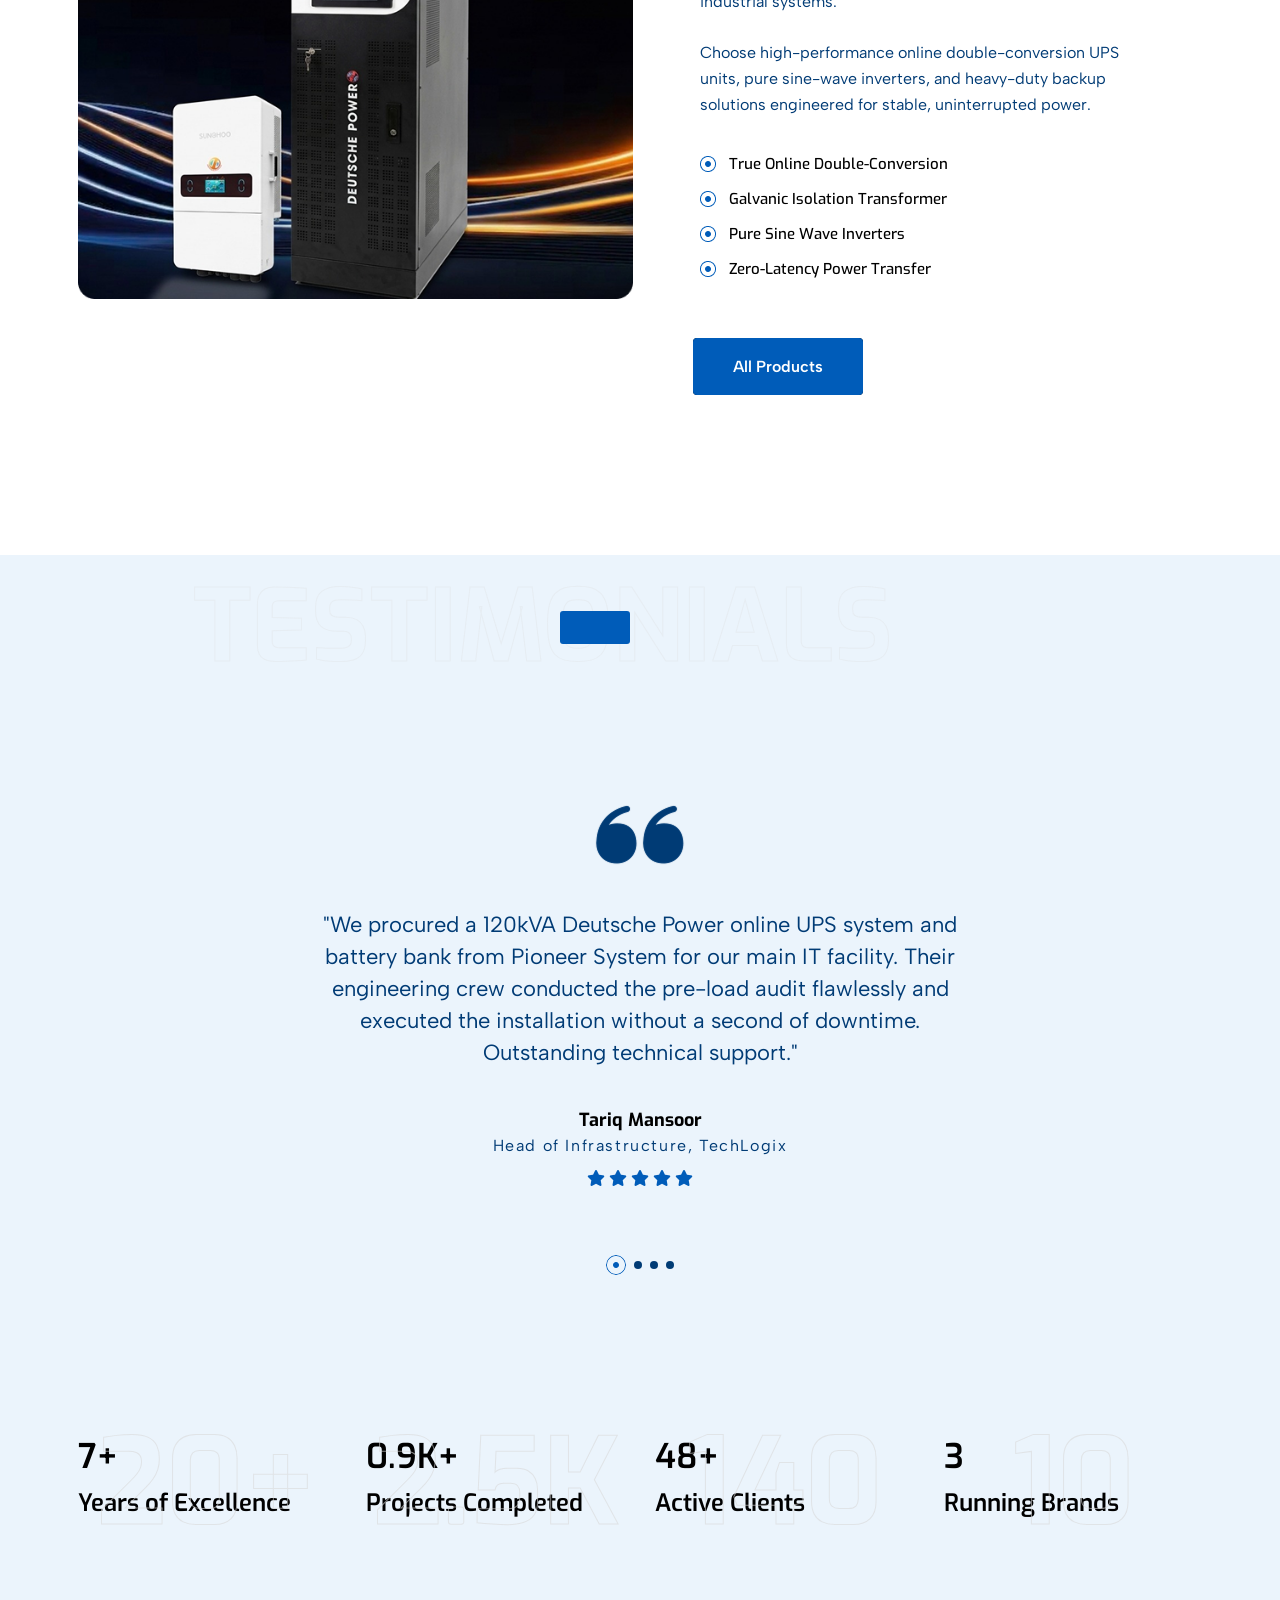
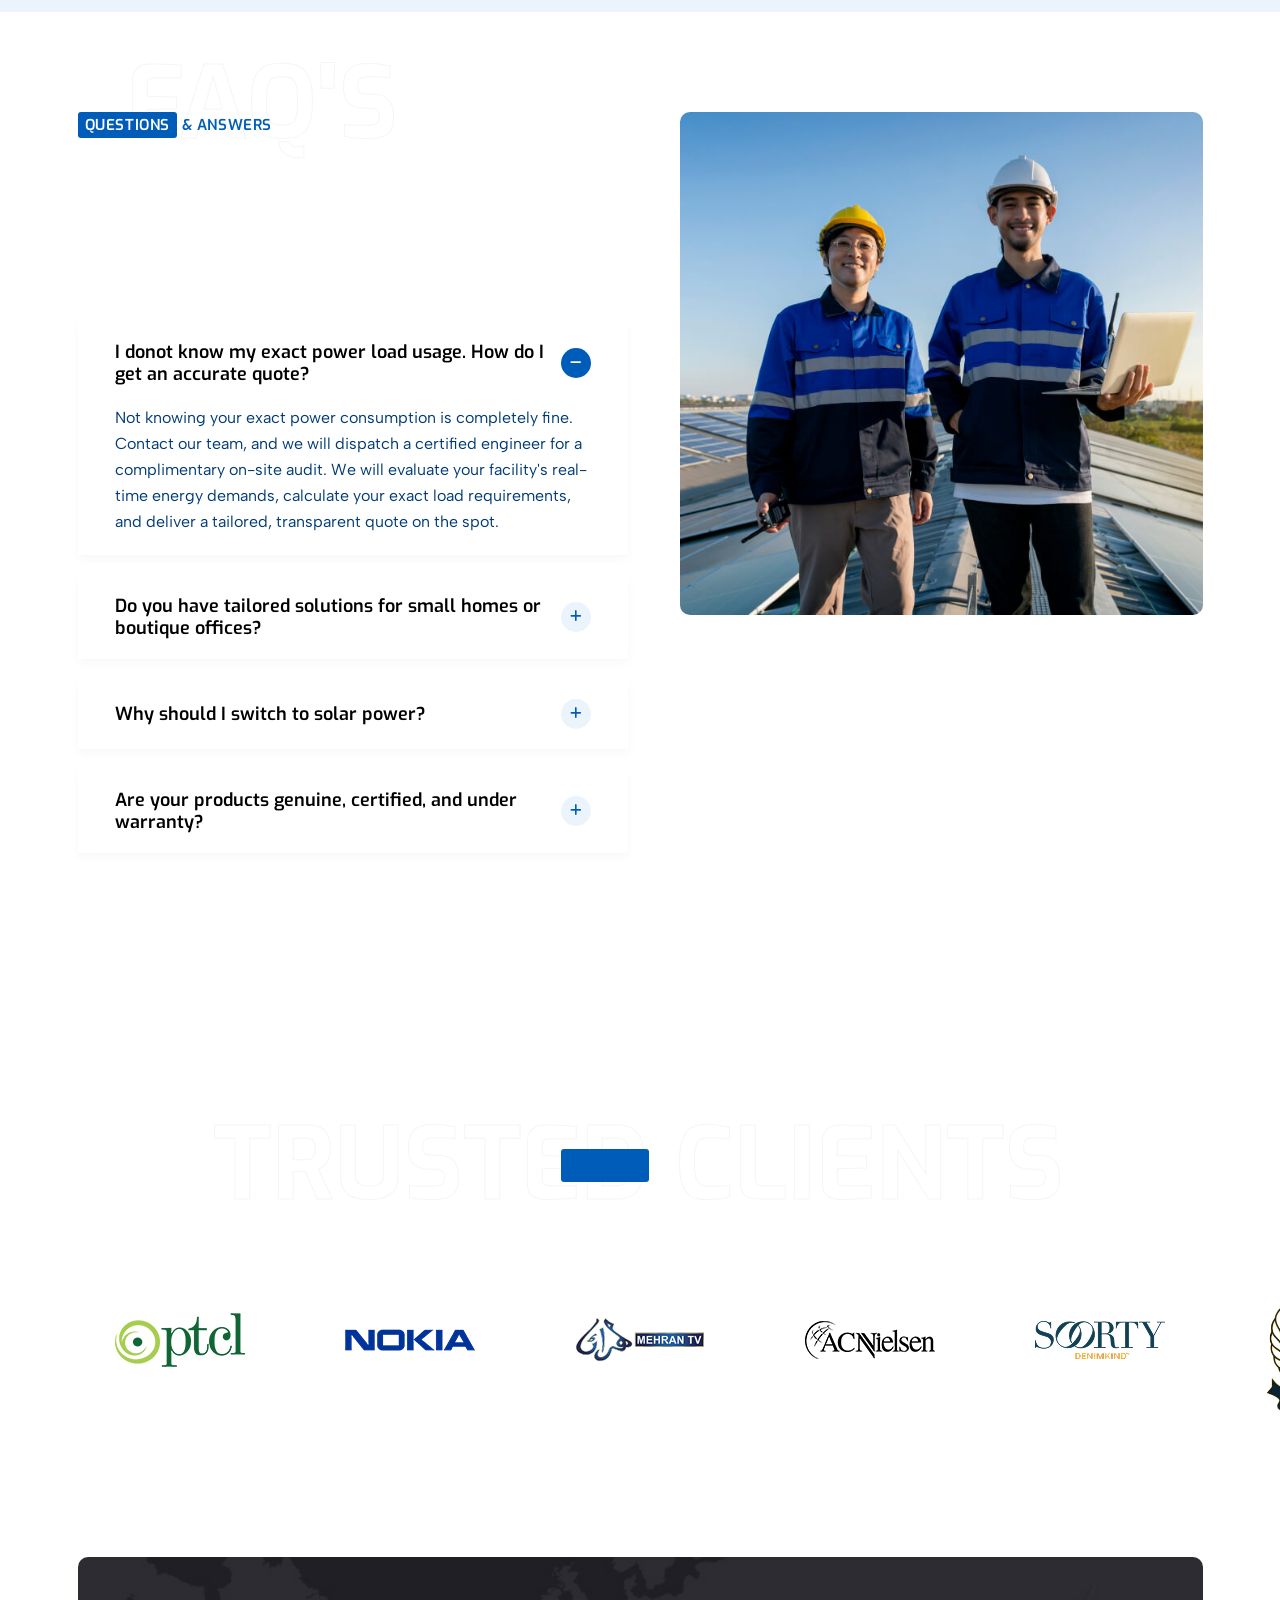
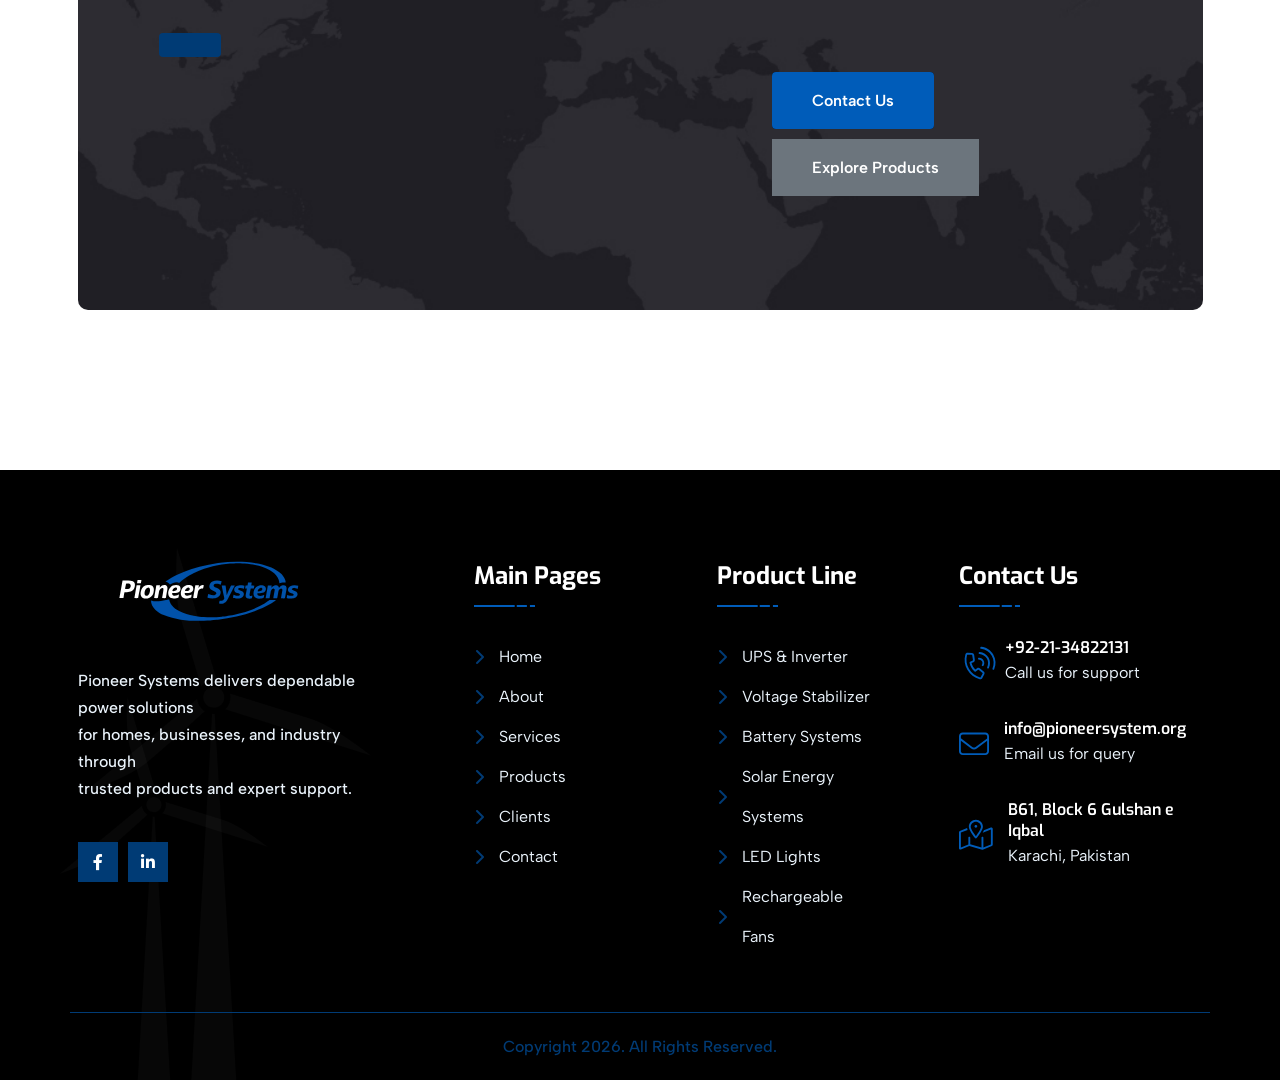
==== commit 04b9c2b8: "Client Changes 4.2 : Single Service Card Update" ====
--- a/index.html
+++ b/index.html
@@ -495,13 +495,12 @@
                 </div>
 
                 <!-- Card 4: Complete Catalog (All Products) -->
-                <div class="col-lg-3 col-md-6 cols-md-12 col-12">
+                <!-- <div class="col-lg-3 col-md-6 cols-md-12 col-12">
                     <div class="single-service-solari three">
                         <div class="icon-area">
                             <svg width="60" height="60" viewBox="0 0 60 60" fill="#EBF4FC"
                                 xmlns="http://www.w3.org/2000/svg">
                                 <circle cx="30" cy="30" r="29.5" stroke="#005CB9" />
-                                <!-- 4-Quadrant Grid (All Products / Catalog icon) -->
                                 <rect x="18" y="18" width="10" height="10" rx="2" stroke="#005CB9" stroke-width="1.8" />
                                 <rect x="32" y="18" width="10" height="10" rx="2" stroke="#005CB9" stroke-width="1.8" />
                                 <rect x="18" y="32" width="10" height="10" rx="2" stroke="#005CB9" stroke-width="1.8" />
@@ -518,6 +517,42 @@
                         <p class="disc">
                             Browse the entire portfolio of Pioneer Systems power management, battery storage, and IT
                             infrastructure.
+                        </p>
+                    </div>
+                </div> -->
+
+                <!-- Single Service 4: PV / Solar Products -->
+                <div class="col-lg-3 col-md-6 cols-md-12 col-12">
+                    <div class="single-service-solari three">
+                        <div class="icon-area">
+                            <svg width="60" height="60" viewBox="0 0 60 60" fill="#EBF4FC"
+                                xmlns="http://www.w3.org/2000/svg">
+                                <circle cx="30" cy="30" r="29.5" stroke="#005CB9" />
+                                <!-- PV Solar Grid icon -->
+                                <polygon points="21,38 39,38 43,23 17,23" stroke="#005CB9" stroke-width="2"
+                                    stroke-linejoin="round" />
+                                <line x1="30" y1="23" x2="30" y2="38" stroke="#005CB9" stroke-width="1.8" />
+                                <line x1="18.5" y1="30.5" x2="41.5" y2="30.5" stroke="#005CB9" stroke-width="1.8" />
+                                <!-- Sun rays -->
+                                <line x1="30" y1="15" x2="30" y2="18" stroke="#005CB9" stroke-width="2"
+                                    stroke-linecap="round" />
+                                <line x1="21" y1="17" x2="23" y2="19.5" stroke="#005CB9" stroke-width="2"
+                                    stroke-linecap="round" />
+                                <line x1="39" y1="17" x2="37" y2="19.5" stroke="#005CB9" stroke-width="2"
+                                    stroke-linecap="round" />
+                                <!-- Stand -->
+                                <line x1="30" y1="38" x2="30" y2="43" stroke="#005CB9" stroke-width="2"
+                                    stroke-linecap="round" />
+                                <line x1="24" y1="43" x2="36" y2="43" stroke="#005CB9" stroke-width="2"
+                                    stroke-linecap="round" />
+                            </svg>
+                        </div>
+                        <a href="service.html">
+                            <h5 class="title">Solar Energy Systems</h5>
+                        </a>
+                        <p class="disc">
+                            Tier-1 solar PV modules paired with high-efficiency On-Grid, Off-Grid, and Hybrid solar
+                            inverters.
                         </p>
                     </div>
                 </div>
--- a/assets/css/style.css
+++ b/assets/css/style.css
@@ -32447,4 +32447,49 @@
   color: var(--color-primary-2);
 }
 
+@media only screen and (min-width: 768px) and (max-width: 1199.98px) {
+  .product-category-layout > .container > .row.g-5 > .col-xl-4 {
+    flex: 0 0 33.333333%;
+    max-width: 33.333333%;
+  }
+
+  .product-category-layout > .container > .row.g-5 > .col-xl-8 {
+    flex: 0 0 66.666667%;
+    max-width: 66.666667%;
+  }
+}
+
+@media only screen and (min-width: 768px) and (max-width: 991.98px) {
+  .product-category-layout > .container > .row.g-5 > .col-xl-4,
+  .product-category-layout > .container > .row.g-5 > .col-xl-8 {
+    flex: 0 0 100%;
+    max-width: 100%;
+  }
+
+  .product-category-layout .Categories #product-category-list {
+    display: grid;
+    grid-template-columns: repeat(3, minmax(0, 1fr));
+    gap: 10px;
+  }
+
+  .product-category-layout .Categories .single-categories {
+    margin: 0;
+  }
+
+  .product-category-layout .Categories .single-categories li a {
+    height: 100%;
+    justify-content: center;
+    text-align: center;
+  }
+
+  .product-category-layout .Categories .single-categories li a i {
+    display: none;
+  }
+
+  .product-category-layout #product-grid > [class*="col-"] {
+    flex: 0 0 33.333333%;
+    max-width: 33.333333%;
+  }
+}
+
 /*# sourceMappingURL=style.css.map */
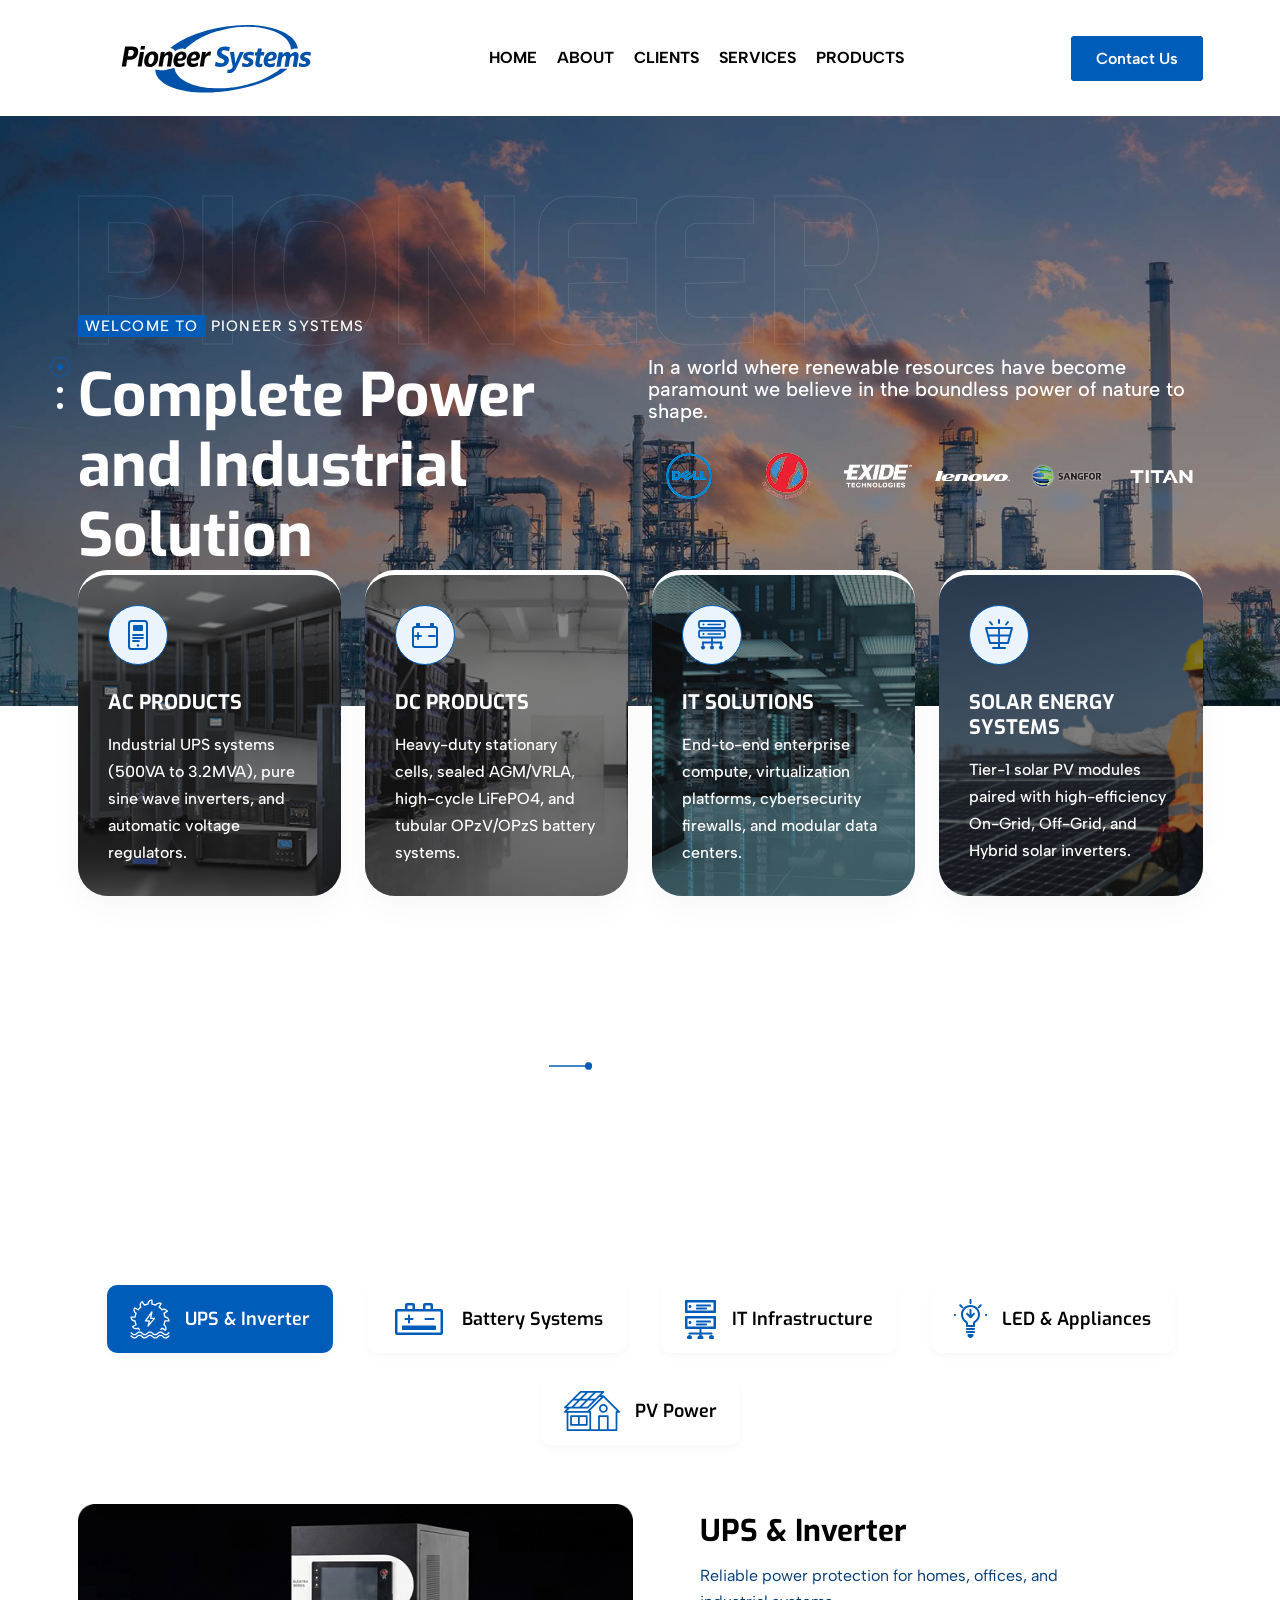
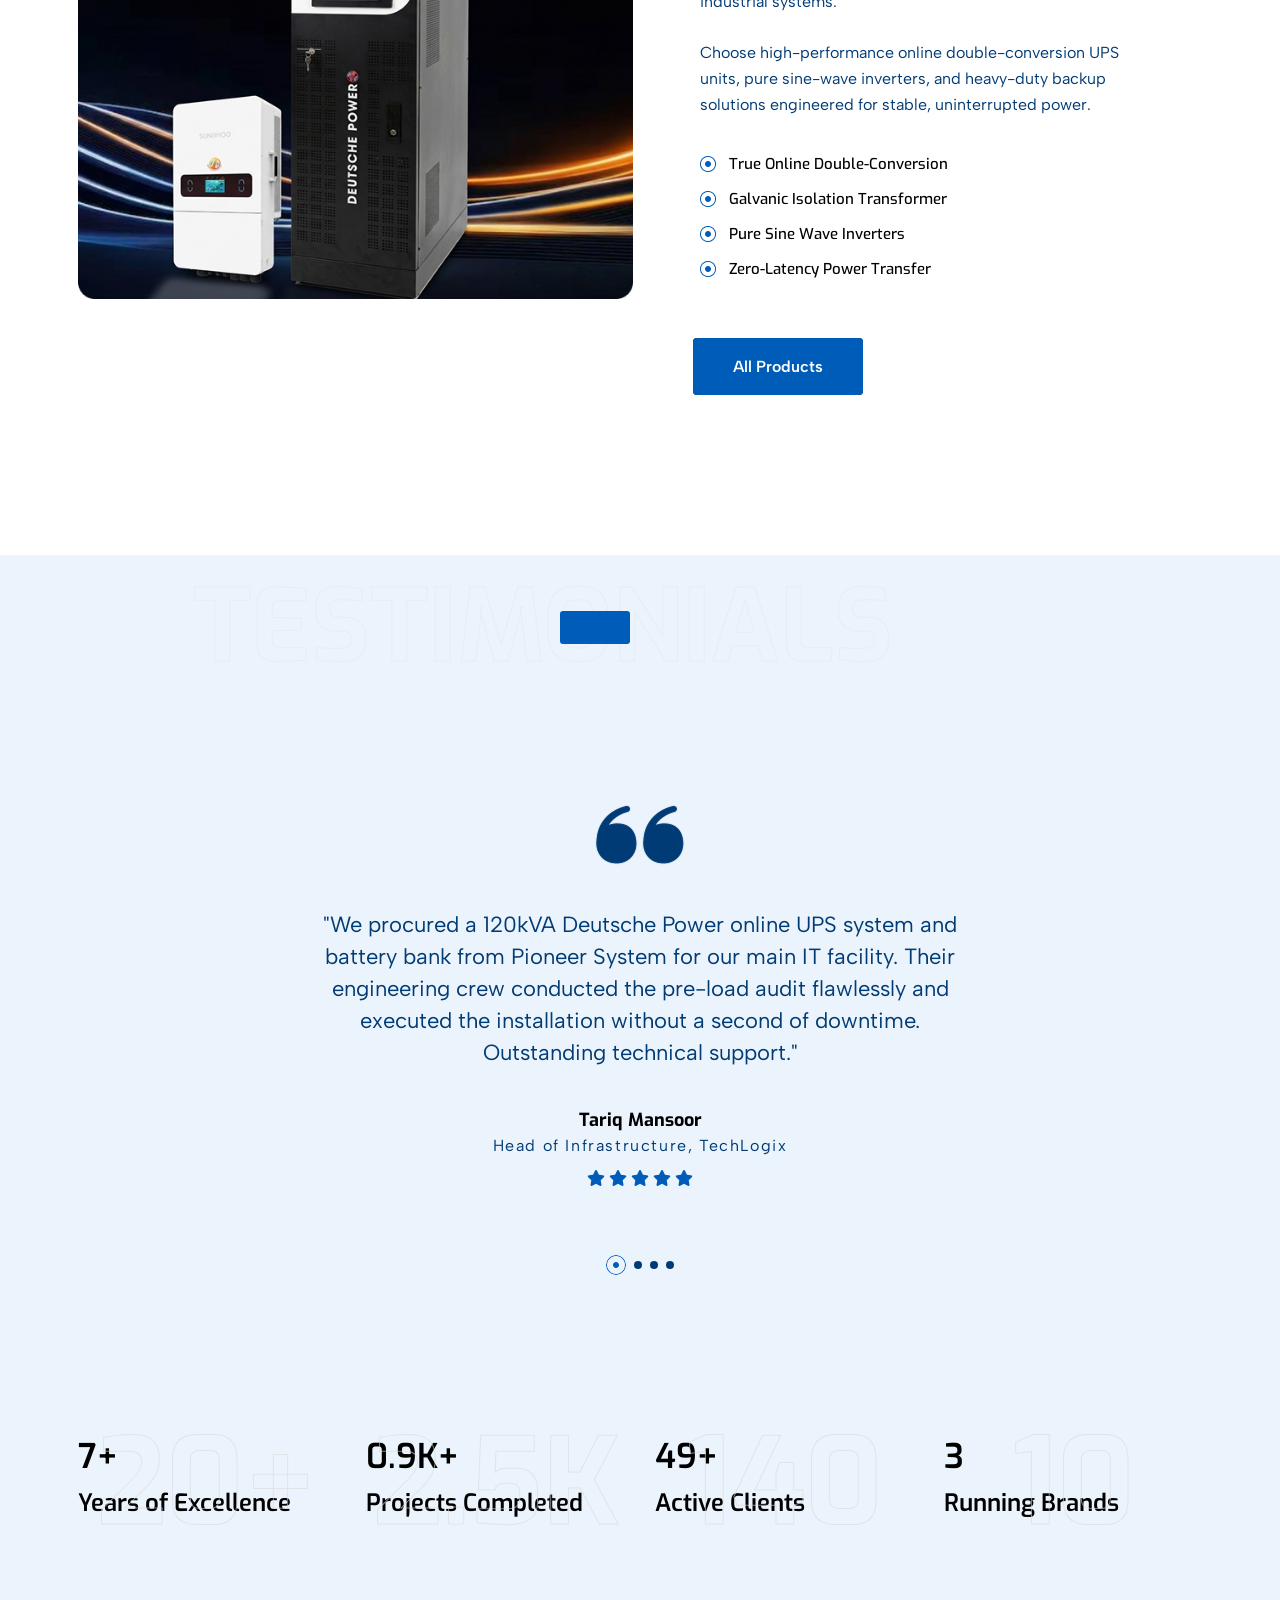
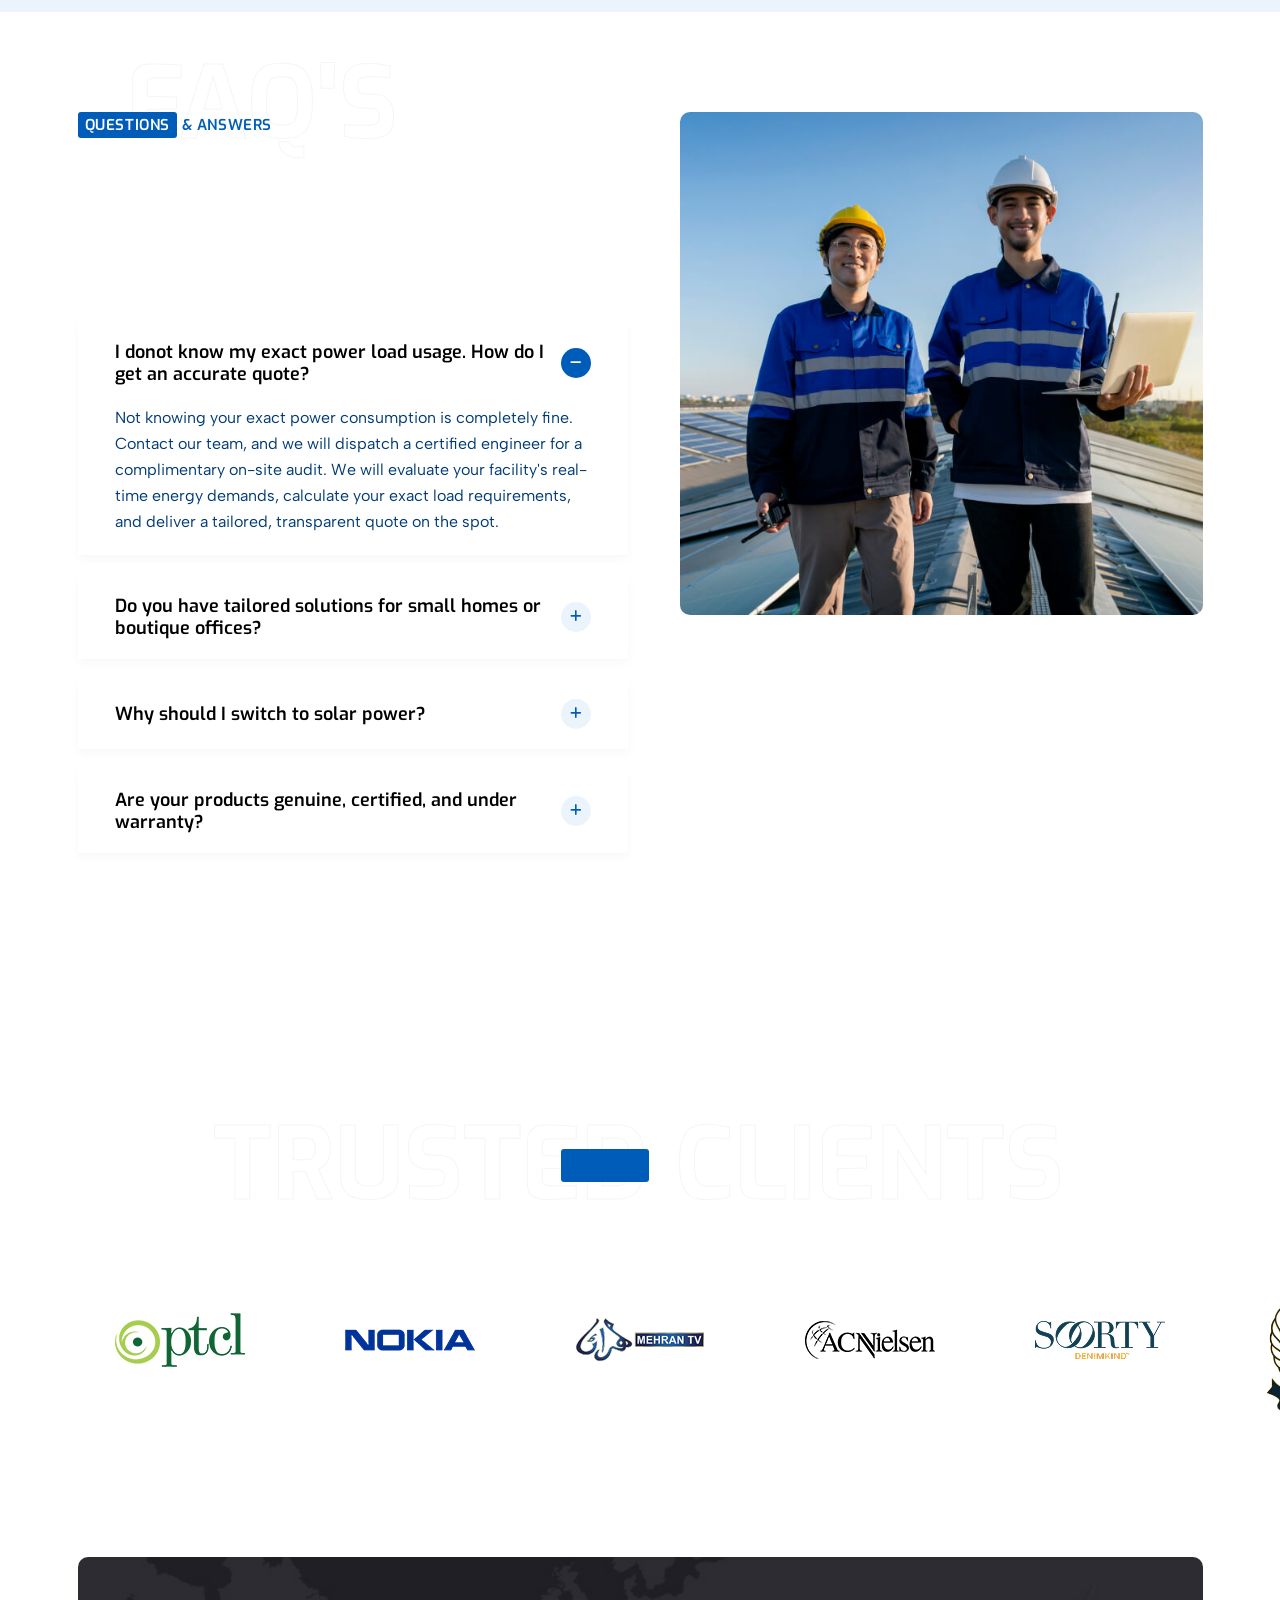
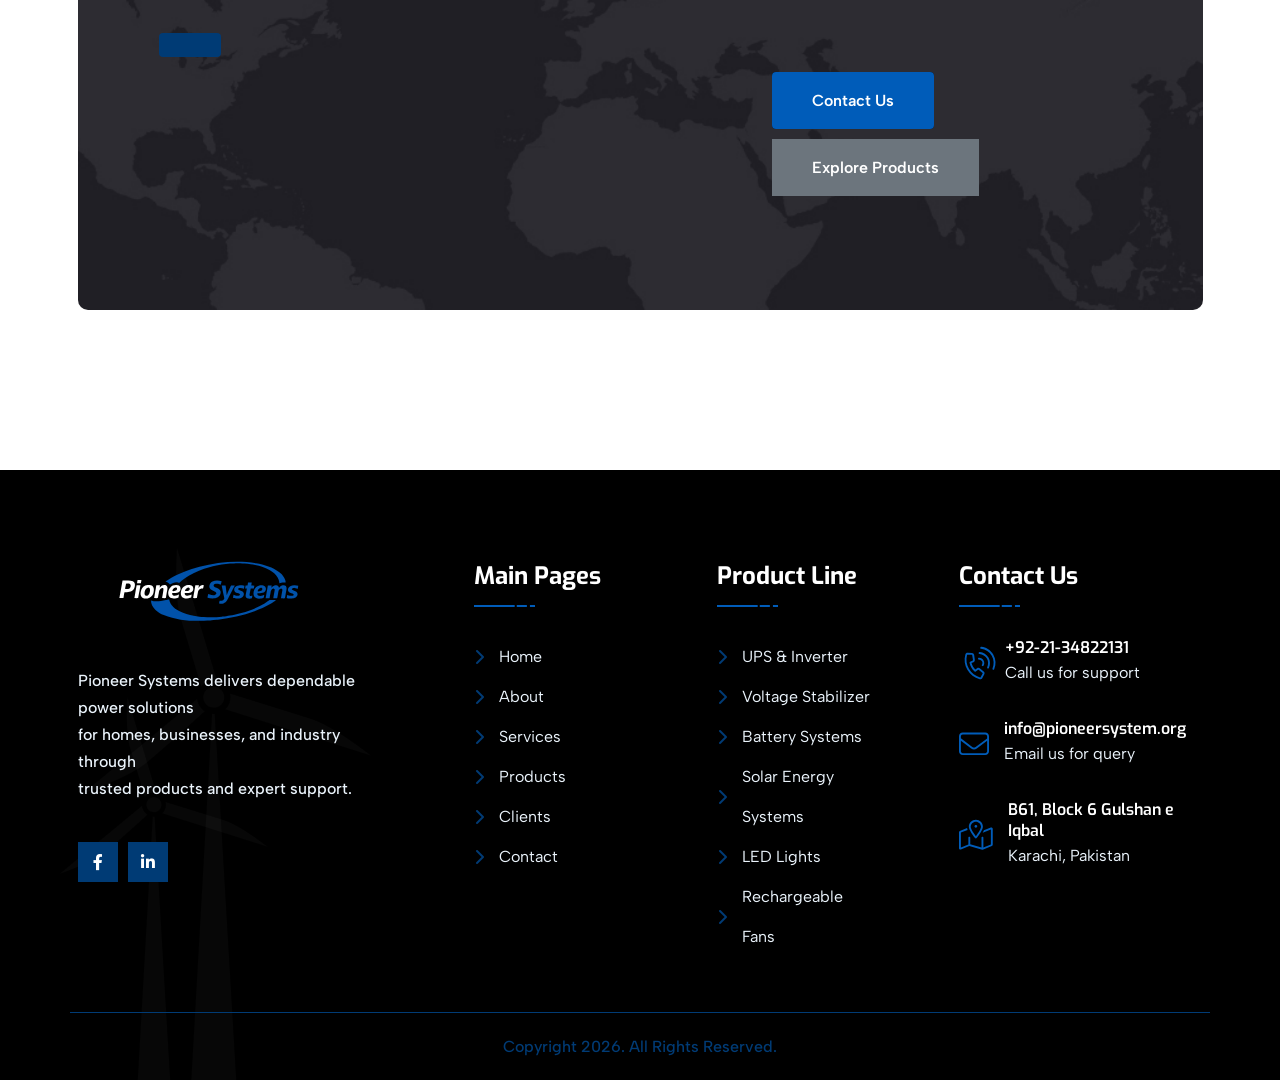
==== commit 723de0c5: "partner logo fix" ====
--- a/index.html
+++ b/index.html
@@ -1,4 +1,4 @@
-﻿<!DOCTYPE html>
+<!DOCTYPE html>
 <html lang="en">
 
 <head>
@@ -112,67 +112,14 @@
                                                 </a>
                                             </div>
                                         </div> -->
-                                        <div class="partner-right slide-1">
-                                            <span class="partner-section-label">Partner Network</span>
+                                        <div class="partner-right hero-partner-showcase" role="group" aria-label="Partner logos">
                                             <div class="partner-logo-track">
-                                                <div class="partner-logo-row is-active">
-                                                    <div class="partner-logo" data-name="ATTOm" title="ATTOm"><img
-                                                            src="assets/images/partners/attom.png" alt="ATTOm"></div>
-                                                    <div class="partner-logo" data-name="Cohesity" title="Cohesity"><img
-                                                            src="assets/images/partners/cohesity.png" alt="Cohesity">
-                                                    </div>
-                                                    <div class="partner-logo" data-name="Corning" title="Corning"><img
-                                                            src="assets/images/partners/corning.png" alt="Corning">
-                                                    </div>
-                                                </div>
-                                                <div class="partner-logo-row">
-                                                    <div class="partner-logo" data-name="Dell" title="Dell"><img
-                                                            src="assets/images/partners/dell.png" alt="Dell"></div>
-                                                    <div class="partner-logo" data-name="Deutsche Power"
-                                                        title="Deutsche Power"><img src="assets/images/partners/dp.png"
-                                                            alt="Deutsche Power"></div>
-                                                    <div class="partner-logo" data-name="Exide" title="Exide"><img
-                                                            src="assets/images/partners/exide.png" alt="Exide"></div>
-                                                </div>
-                                                <div class="partner-logo-row">
-                                                    <div class="partner-logo" data-name="Fortinet" title="Fortinet"><img
-                                                            src="assets/images/partners/fortinet.png" alt="Fortinet">
-                                                    </div>
-                                                    <div class="partner-logo" data-name="H3C" title="H3C"><img
-                                                            src="assets/images/partners/h3c.png" alt="H3C"></div>
-                                                    <div class="partner-logo" data-name="Huawei" title="Huawei"><img
-                                                            src="assets/images/partners/huawei.png" alt="Huawei"></div>
-                                                </div>
-                                                <div class="partner-logo-row">
-                                                    <div class="partner-logo" data-name="Kaspersky" title="Kaspersky">
-                                                        <img src="assets/images/partners/kaspersky.png" alt="Kaspersky">
-                                                    </div>
-                                                    <div class="partner-logo" data-name="Lenovo" title="Lenovo"><img
-                                                            src="assets/images/partners/lenovo.png" alt="Lenovo"></div>
-                                                    <div class="partner-logo" data-name="Nexa VM" title="Nexa VM"><img
-                                                            src="assets/images/partners/nexavm.png" alt="Nexa VM"></div>
-                                                </div>
-                                                <div class="partner-logo-row">
-                                                    <div class="partner-logo" data-name="Sangfor" title="Sangfor"><img
-                                                            src="assets/images/partners/sangfor.png" alt="Sangfor">
-                                                    </div>
-                                                    <div class="partner-logo" data-name="Titan" title="Titan"><img
-                                                            src="assets/images/partners/titan.png" alt="Titan"></div>
-                                                    <div class="partner-logo" data-name="TP-Link" title="TP-Link"><img
-                                                            src="assets/images/partners/tp-link.png" alt="TP-Link">
-                                                    </div>
-                                                </div>
-                                                <div class="partner-logo-row">
-                                                    <div class="partner-logo" data-name="Trend Micro"
-                                                        title="Trend Micro"><img
-                                                            src="assets/images/partners/trendmicro.png"
-                                                            alt="Trend Micro"></div>
-                                                    <div class="partner-logo" data-name="VEEM" title="VEEM"><img
-                                                            src="assets/images/partners/veem.png" alt="VEEM"></div>
-                                                    <div class="partner-logo" data-name="Deutsche Power"
-                                                        title="Deutsche Power"><img src="assets/images/partners/dp.png"
-                                                            alt="Deutsche Power"></div>
-                                                </div>
+                                                <div class="partner-logo" data-name="Dell" title="Dell"><img src="assets/images/partners/dell.png" alt="Dell"></div>
+                                                <div class="partner-logo" data-name="DP" title="Deutsche Power"><img src="assets/images/partners/dp.png" alt="Deutsche Power"></div>
+                                                <div class="partner-logo" data-name="Exide" title="Exide"><img src="assets/images/partners/exide.png" alt="Exide"></div>
+                                                <div class="partner-logo" data-name="Lenovo" title="Lenovo"><img src="assets/images/partners/lenovo.png" alt="Lenovo"></div>
+                                                <div class="partner-logo" data-name="Sangfor" title="Sangfor"><img src="assets/images/partners/sangfor.png" alt="Sangfor"></div>
+                                                <div class="partner-logo" data-name="Titan" title="Titan"><img src="assets/images/partners/titan.png" alt="Titan"></div>
                                             </div>
                                         </div>
                                     </div>
@@ -196,7 +143,7 @@
                                         </h1>
                                     </div>
                                 </div>
-                                <div class="col-lg-6">
+                                <div class="hero-content col-lg-6">
                                     <div class="banner-solari-2-content ptb--200 ptb_sm--130">
                                         <p class="disc">In a world where renewable resources have become paramount
                                             we believe in the boundless power of nature to shape.</p>
@@ -212,67 +159,14 @@
                                                 </a>
                                             </div>
                                         </div> -->
-                                        <div class="partner-right slide-2">
-                                            <span class="partner-section-label">Partner Network</span>
+                                        <div class="partner-right hero-partner-showcase" role="group" aria-label="Partner logos">
                                             <div class="partner-logo-track">
-                                                <div class="partner-logo-row is-active">
-                                                    <div class="partner-logo" data-name="ATTOm" title="ATTOm"><img
-                                                            src="assets/images/partners/attom.png" alt="ATTOm"></div>
-                                                    <div class="partner-logo" data-name="Cohesity" title="Cohesity"><img
-                                                            src="assets/images/partners/cohesity.png" alt="Cohesity">
-                                                    </div>
-                                                    <div class="partner-logo" data-name="Corning" title="Corning"><img
-                                                            src="assets/images/partners/corning.png" alt="Corning">
-                                                    </div>
-                                                </div>
-                                                <div class="partner-logo-row">
-                                                    <div class="partner-logo" data-name="Dell" title="Dell"><img
-                                                            src="assets/images/partners/dell.png" alt="Dell"></div>
-                                                    <div class="partner-logo" data-name="Deutsche Power"
-                                                        title="Deutsche Power"><img src="assets/images/partners/dp.png"
-                                                            alt="Deutsche Power"></div>
-                                                    <div class="partner-logo" data-name="Exide" title="Exide"><img
-                                                            src="assets/images/partners/exide.png" alt="Exide"></div>
-                                                </div>
-                                                <div class="partner-logo-row">
-                                                    <div class="partner-logo" data-name="Fortinet" title="Fortinet"><img
-                                                            src="assets/images/partners/fortinet.png" alt="Fortinet">
-                                                    </div>
-                                                    <div class="partner-logo" data-name="H3C" title="H3C"><img
-                                                            src="assets/images/partners/h3c.png" alt="H3C"></div>
-                                                    <div class="partner-logo" data-name="Huawei" title="Huawei"><img
-                                                            src="assets/images/partners/huawei.png" alt="Huawei"></div>
-                                                </div>
-                                                <div class="partner-logo-row">
-                                                    <div class="partner-logo" data-name="Kaspersky" title="Kaspersky">
-                                                        <img src="assets/images/partners/kaspersky.png" alt="Kaspersky">
-                                                    </div>
-                                                    <div class="partner-logo" data-name="Lenovo" title="Lenovo"><img
-                                                            src="assets/images/partners/lenovo.png" alt="Lenovo"></div>
-                                                    <div class="partner-logo" data-name="Nexa VM" title="Nexa VM"><img
-                                                            src="assets/images/partners/nexavm.png" alt="Nexa VM"></div>
-                                                </div>
-                                                <div class="partner-logo-row">
-                                                    <div class="partner-logo" data-name="Sangfor" title="Sangfor"><img
-                                                            src="assets/images/partners/sangfor.png" alt="Sangfor">
-                                                    </div>
-                                                    <div class="partner-logo" data-name="Titan" title="Titan"><img
-                                                            src="assets/images/partners/titan.png" alt="Titan"></div>
-                                                    <div class="partner-logo" data-name="TP-Link" title="TP-Link"><img
-                                                            src="assets/images/partners/tp-link.png" alt="TP-Link">
-                                                    </div>
-                                                </div>
-                                                <div class="partner-logo-row">
-                                                    <div class="partner-logo" data-name="Trend Micro"
-                                                        title="Trend Micro"><img
-                                                            src="assets/images/partners/trendmicro.png"
-                                                            alt="Trend Micro"></div>
-                                                    <div class="partner-logo" data-name="VEEM" title="VEEM"><img
-                                                            src="assets/images/partners/veem.png" alt="VEEM"></div>
-                                                    <div class="partner-logo" data-name="Deutsche Power"
-                                                        title="Deutsche Power"><img src="assets/images/partners/dp.png"
-                                                            alt="Deutsche Power"></div>
-                                                </div>
+                                                <div class="partner-logo" data-name="Dell" title="Dell"><img src="assets/images/partners/dell.png" alt="Dell"></div>
+                                                <div class="partner-logo" data-name="DP" title="Deutsche Power"><img src="assets/images/partners/dp.png" alt="Deutsche Power"></div>
+                                                <div class="partner-logo" data-name="Exide" title="Exide"><img src="assets/images/partners/exide.png" alt="Exide"></div>
+                                                <div class="partner-logo" data-name="Lenovo" title="Lenovo"><img src="assets/images/partners/lenovo.png" alt="Lenovo"></div>
+                                                <div class="partner-logo" data-name="Sangfor" title="Sangfor"><img src="assets/images/partners/sangfor.png" alt="Sangfor"></div>
+                                                <div class="partner-logo" data-name="Titan" title="Titan"><img src="assets/images/partners/titan.png" alt="Titan"></div>
                                             </div>
                                         </div>
                                     </div>
@@ -296,7 +190,7 @@
                                         </h1>
                                     </div>
                                 </div>
-                                <div class="col-lg-6">
+                                <div class="hero-content col-lg-6">
                                     <div class="banner-solari-2-content ptb--200 ptb_sm--130">
                                         <p class="disc">In a world where renewable resources have become paramount
                                             we believe in the boundless power of nature to shape.</p>
@@ -312,67 +206,14 @@
                                                 </a>
                                             </div>
                                         </div> -->
-                                        <div class="partner-right slide-3">
-                                            <span class="partner-section-label">Partner Network</span>
+                                        <div class="partner-right hero-partner-showcase" role="group" aria-label="Partner logos">
                                             <div class="partner-logo-track">
-                                                <div class="partner-logo-row is-active">
-                                                    <div class="partner-logo" data-name="ATTOm" title="ATTOm"><img
-                                                            src="assets/images/partners/attom.png" alt="ATTOm"></div>
-                                                    <div class="partner-logo" data-name="Cohesity" title="Cohesity"><img
-                                                            src="assets/images/partners/cohesity.png" alt="Cohesity">
-                                                    </div>
-                                                    <div class="partner-logo" data-name="Corning" title="Corning"><img
-                                                            src="assets/images/partners/corning.png" alt="Corning">
-                                                    </div>
-                                                </div>
-                                                <div class="partner-logo-row">
-                                                    <div class="partner-logo" data-name="Dell" title="Dell"><img
-                                                            src="assets/images/partners/dell.png" alt="Dell"></div>
-                                                    <div class="partner-logo" data-name="Deutsche Power"
-                                                        title="Deutsche Power"><img src="assets/images/partners/dp.png"
-                                                            alt="Deutsche Power"></div>
-                                                    <div class="partner-logo" data-name="Exide" title="Exide"><img
-                                                            src="assets/images/partners/exide.png" alt="Exide"></div>
-                                                </div>
-                                                <div class="partner-logo-row">
-                                                    <div class="partner-logo" data-name="Fortinet" title="Fortinet"><img
-                                                            src="assets/images/partners/fortinet.png" alt="Fortinet">
-                                                    </div>
-                                                    <div class="partner-logo" data-name="H3C" title="H3C"><img
-                                                            src="assets/images/partners/h3c.png" alt="H3C"></div>
-                                                    <div class="partner-logo" data-name="Huawei" title="Huawei"><img
-                                                            src="assets/images/partners/huawei.png" alt="Huawei"></div>
-                                                </div>
-                                                <div class="partner-logo-row">
-                                                    <div class="partner-logo" data-name="Kaspersky" title="Kaspersky">
-                                                        <img src="assets/images/partners/kaspersky.png" alt="Kaspersky">
-                                                    </div>
-                                                    <div class="partner-logo" data-name="Lenovo" title="Lenovo"><img
-                                                            src="assets/images/partners/lenovo.png" alt="Lenovo"></div>
-                                                    <div class="partner-logo" data-name="Nexa VM" title="Nexa VM"><img
-                                                            src="assets/images/partners/nexavm.png" alt="Nexa VM"></div>
-                                                </div>
-                                                <div class="partner-logo-row">
-                                                    <div class="partner-logo" data-name="Sangfor" title="Sangfor"><img
-                                                            src="assets/images/partners/sangfor.png" alt="Sangfor">
-                                                    </div>
-                                                    <div class="partner-logo" data-name="Titan" title="Titan"><img
-                                                            src="assets/images/partners/titan.png" alt="Titan"></div>
-                                                    <div class="partner-logo" data-name="TP-Link" title="TP-Link"><img
-                                                            src="assets/images/partners/tp-link.png" alt="TP-Link">
-                                                    </div>
-                                                </div>
-                                                <div class="partner-logo-row">
-                                                    <div class="partner-logo" data-name="Trend Micro"
-                                                        title="Trend Micro"><img
-                                                            src="assets/images/partners/trendmicro.png"
-                                                            alt="Trend Micro"></div>
-                                                    <div class="partner-logo" data-name="VEEM" title="VEEM"><img
-                                                            src="assets/images/partners/veem.png" alt="VEEM"></div>
-                                                    <div class="partner-logo" data-name="Deutsche Power"
-                                                        title="Deutsche Power"><img src="assets/images/partners/dp.png"
-                                                            alt="Deutsche Power"></div>
-                                                </div>
+                                                <div class="partner-logo" data-name="Dell" title="Dell"><img src="assets/images/partners/dell.png" alt="Dell"></div>
+                                                <div class="partner-logo" data-name="DP" title="Deutsche Power"><img src="assets/images/partners/dp.png" alt="Deutsche Power"></div>
+                                                <div class="partner-logo" data-name="Exide" title="Exide"><img src="assets/images/partners/exide.png" alt="Exide"></div>
+                                                <div class="partner-logo" data-name="Lenovo" title="Lenovo"><img src="assets/images/partners/lenovo.png" alt="Lenovo"></div>
+                                                <div class="partner-logo" data-name="Sangfor" title="Sangfor"><img src="assets/images/partners/sangfor.png" alt="Sangfor"></div>
+                                                <div class="partner-logo" data-name="Titan" title="Titan"><img src="assets/images/partners/titan.png" alt="Titan"></div>
                                             </div>
                                         </div>
                                     </div>
@@ -771,8 +612,8 @@
                                                 <div class="single-service">
                                                     <img src="assets/images/service/dt.png" alt="service">
                                                     <p>Zero-Latency Power Transfer</p>
-                                                </div>
                                             </div>
+                                        </div>
                                             <a href="product-category.html" class="rts-btn btn-primary">All Products</a>
                                         </div>
                                     </div>
@@ -816,8 +657,8 @@
                                                 <div class="single-service">
                                                     <img src="assets/images/service/dt.png" alt="service">
                                                     <p>Telecom &amp; Substation Storage</p>
-                                                </div>
                                             </div>
+                                        </div>
                                             <a href="product-category.html" class="rts-btn btn-primary">All Products</a>
                                         </div>
                                     </div>
@@ -863,8 +704,8 @@
                                                 <div class="single-service">
                                                     <img src="assets/images/service/dt.png" alt="service">
                                                     <p>Smart Modular Data Centers (MDC)</p>
-                                                </div>
                                             </div>
+                                        </div>
                                             <a href="product-category.html" class="rts-btn btn-primary">All Products</a>
                                         </div>
                                     </div>
@@ -909,8 +750,8 @@
                                                 <div class="single-service">
                                                     <img src="assets/images/service/dt.png" alt="service">
                                                     <p>BLDC Energy-Saving Motors</p>
-                                                </div>
                                             </div>
+                                        </div>
                                             <a href="product-category.html" class="rts-btn btn-primary">All Products</a>
                                         </div>
                                     </div>
@@ -954,8 +795,8 @@
                                                 <div class="single-service">
                                                     <img src="assets/images/service/dt.png" alt="service">
                                                     <p>Weather-Resistant DC Combiners</p>
-                                                </div>
                                             </div>
+                                        </div>
                                             <a href="product-category.html" class="rts-btn btn-primary">All Products</a>
                                         </div>
                                     </div>
@@ -1000,8 +841,8 @@
                                                 <div class="single-service">
                                                     <img src="assets/images/service/dt.png" alt="service">
                                                     <p>Cloud-Based Yield Monitoring</p>
-                                                </div>
                                             </div>
+                                        </div>
                                             <a href="product-category.html" class="rts-btn btn-primary">All Products</a>
                                         </div>
                                     </div>
@@ -1776,7 +1617,6 @@
     <script src="assets/js/vendor/magnific-popup.min.js"></script>
 
     <script src="assets/js/main.js"></script>
-    <script src="assets/js/hero-partners.js"></script>
     <!-- header style two End -->
 </body>
 
--- a/assets/css/style.css
+++ b/assets/css/style.css
@@ -1,4 +1,4 @@
-﻿/*=================Scss Indexing=============
+/*=================Scss Indexing=============
 1.variables
 2.typography
 3.spacing
@@ -555,7 +555,7 @@
   color: #FFFFFF;
 }
 
-@media only screen and (max-width: 1199px) {
+@media only screen and (max-width: 1200px) {
   h1 {
     font-size: 64px;
   }
@@ -16018,71 +16018,187 @@
 }
 
 .partner-right {
-  background-color: #EBF4FC;
-  height: 70px;
-  border-radius: 30px;
-  box-shadow: 0px 4px 20px rgba(0, 0, 0, 0.2);
-  overflow: hidden;
-  display: flex;
-  align-items: stretch;
-  padding: 5px 0;
-  border: 1px solid var(--color-primary);
-}
-
-.partner-section-label {
-  font-family: var(--font-primary);
-  display: flex;
-  flex: 0 0 110px;
+  height: auto;
+  margin-top: 16px;
+  overflow: visible;
+}
+
+.partner-logo-track {
+  display: grid;
+  grid-template-columns: repeat(6, minmax(0, 1fr));
   align-items: center;
-  justify-content: center;
-  padding: 0 8px;
-  border-radius: 30px 0 0 30px;
-  background: #EBF4FC;
-  color: var(--color-primary);
-  font-size: 18px !important;
-  font-weight: 600 !important;
-  text-align: center;
-  white-space: nowrap;
-}
-
-.partner-logo-track {
-  flex: 1;
-  min-width: 0;
-  width: auto;
-  will-change: transform;
-}
-
-.partner-logo-row {
-  display: grid;
-  grid-template-columns: repeat(3, minmax(0, 1fr));
-  height: 70px;
-  align-items: center;
-  opacity: 0.2;
-  transition: opacity 0.3s ease-out;
-}
-
-.partner-logo-row.is-active {
-  opacity: 1;
+  gap: 12px;
+  width: 100%;
 }
 
 .partner-logo {
   position: relative;
   display: flex;
-  height: 100%;
+  height: 76px;
   align-items: center;
   justify-content: center;
-  padding: 4px 10px;
+  min-width: 0;
+  padding: 8px 2px;
   overflow: hidden;
+  isolation: isolate;
+  animation: partner-logo-float 5s ease-in-out infinite;
+  transition: transform 0.3s ease;
+}
+
+.partner-logo::after {
+  position: absolute;
+  z-index: -1;
+  right: 20%;
+  bottom: 8px;
+  left: 20%;
+  height: 9px;
+  border-radius: 50%;
+  background: radial-gradient(ellipse, var(--partner-glow), transparent 72%);
+  content: "";
+  filter: blur(7px);
+  opacity: 0.58;
+  animation: partner-glow-pulse 3.8s ease-in-out infinite;
+  animation-delay: var(--partner-delay, 0s);
 }
 
 .partner-logo img {
   display: block;
   max-width: 100%;
-  max-height: 35px;
+  max-height: 46px;
   object-fit: contain;
-  transition: opacity 0.15s ease;
-}
-
+  animation: partner-logo-breathe 5s ease-in-out infinite;
+  animation-delay: var(--partner-delay, 0s);
+  transition: transform 0.3s ease;
+}
+
+.partner-logo[data-name="Dell"] {
+  --partner-glow: #168bff;
+  --partner-delay: 0s;
+  animation-delay: var(--partner-delay);
+}
+
+.partner-logo[data-name="DP"] {
+  --partner-glow: #168bff;
+  --partner-delay: 0.45s;
+  animation-delay: var(--partner-delay);
+}
+
+.partner-logo[data-name="Exide"] {
+  --partner-glow: #168bff;
+  --partner-delay: 0.9s;
+  animation-delay: var(--partner-delay);
+}
+
+.partner-logo[data-name="Lenovo"] {
+  --partner-glow: #168bff;
+  --partner-delay: 1.35s;
+  animation-delay: var(--partner-delay);
+}
+
+.partner-logo[data-name="Sangfor"] {
+  --partner-glow: #168bff;
+  --partner-delay: 1.8s;
+  animation-delay: var(--partner-delay);
+}
+
+.partner-logo[data-name="Titan"] {
+  --partner-glow: #168bff;
+  --partner-delay: 2.25s;
+  animation-delay: var(--partner-delay);
+}
+
+.partner-logo[data-name="Dell"] img,
+.partner-logo[data-name="DP"] img {
+  flex: 0 0 150px;
+  width: 150px;
+  max-width: none;
+  max-height: none;
+}
+
+.partner-logo[data-name="Exide"] img {
+  filter: brightness(0) invert(1);
+}
+
+.partner-logo[data-name="Lenovo"] img {
+  filter: brightness(0) invert(1);
+}
+
+.partner-logo[data-name="Sangfor"] img {
+  filter: drop-shadow(0 0 1px rgba(255, 255, 255, 0.8));
+}
+
+.partner-logo[data-name="Titan"] img {
+  filter: brightness(0) invert(1);
+}
+
+.partner-logo:hover {
+  z-index: 1;
+  animation: none;
+  transform: scale(1.06);
+}
+
+.partner-logo:hover::after {
+  animation: none;
+  opacity: 0.95;
+  transform: scaleX(1.15);
+}
+
+.partner-logo:hover img {
+  animation: none;
+  transform: scale(1.04);
+}
+
+@keyframes partner-logo-float {
+  0%, 100% {
+    transform: translateY(0);
+  }
+
+  50% {
+    transform: translateY(-4px);
+  }
+}
+
+@keyframes partner-logo-breathe {
+  0%, 100% {
+    transform: scale(1);
+  }
+
+  50% {
+    transform: scale(1.025);
+  }
+}
+
+@keyframes partner-glow-pulse {
+  0%, 100% {
+    opacity: 0.55;
+    transform: scaleX(0.85);
+  }
+
+  50% {
+    opacity: 1;
+    transform: scaleX(1.2);
+  }
+}
+
+@media only screen and (max-width: 1200px) {
+  .banner-two-main-wrapper-solaric {
+    height: auto;
+    min-height: 760px;
+  }
+
+  .banner-two-main-wrapper-solaric .container > .row > .col-lg-6 {
+    flex: 0 0 100%;
+    max-width: 100%;
+  }
+
+  .banner-two-main-wrapper-solaric .banner-solari-2-content.ptb--200 {
+    padding: 78px 0 18px !important;
+  }
+
+  .banner-two-main-wrapper-solaric .hero-content .banner-solari-2-content {
+    padding: 0 0 170px !important;
+  }
+}
 
 @media only screen and (max-width: 768px) {
   .banner-solari-2-content .banner-title {
@@ -16090,8 +16206,40 @@
     line-height: 55px;
   }
 
-  .hero-content {
+  .partner-logo-track {
+    display: flex;
+    gap: 12px;
+    max-width: 100%;
+    overflow-x: auto;
+    overscroll-behavior-x: contain;
+    scroll-behavior: smooth;
+    scrollbar-width: none;
+    -webkit-overflow-scrolling: touch;
+  }
+
+  .partner-logo-track::-webkit-scrollbar {
     display: none;
+  }
+
+  .partner-logo {
+    flex: 0 0 92px;
+  }
+
+  .partner-logo img {
+    max-height: 38px;
+  }
+}
+
+@media (prefers-reduced-motion: reduce) {
+  .partner-logo,
+  .partner-logo::after,
+  .partner-logo img {
+    animation: none;
+    transition: none;
+  }
+
+  .partner-logo:hover {
+    transform: none;
   }
 }
 
@@ -16101,8 +16249,10 @@
     line-height: 45px;
   }
 
-  .hero-content {
-    display: none;
+  .banner-two-main-wrapper-solaric .banner-solari-2-content p.disc {
+    margin-top: 18px;
+    font-size: 16px;
+    line-height: 24px;
   }
 }
 
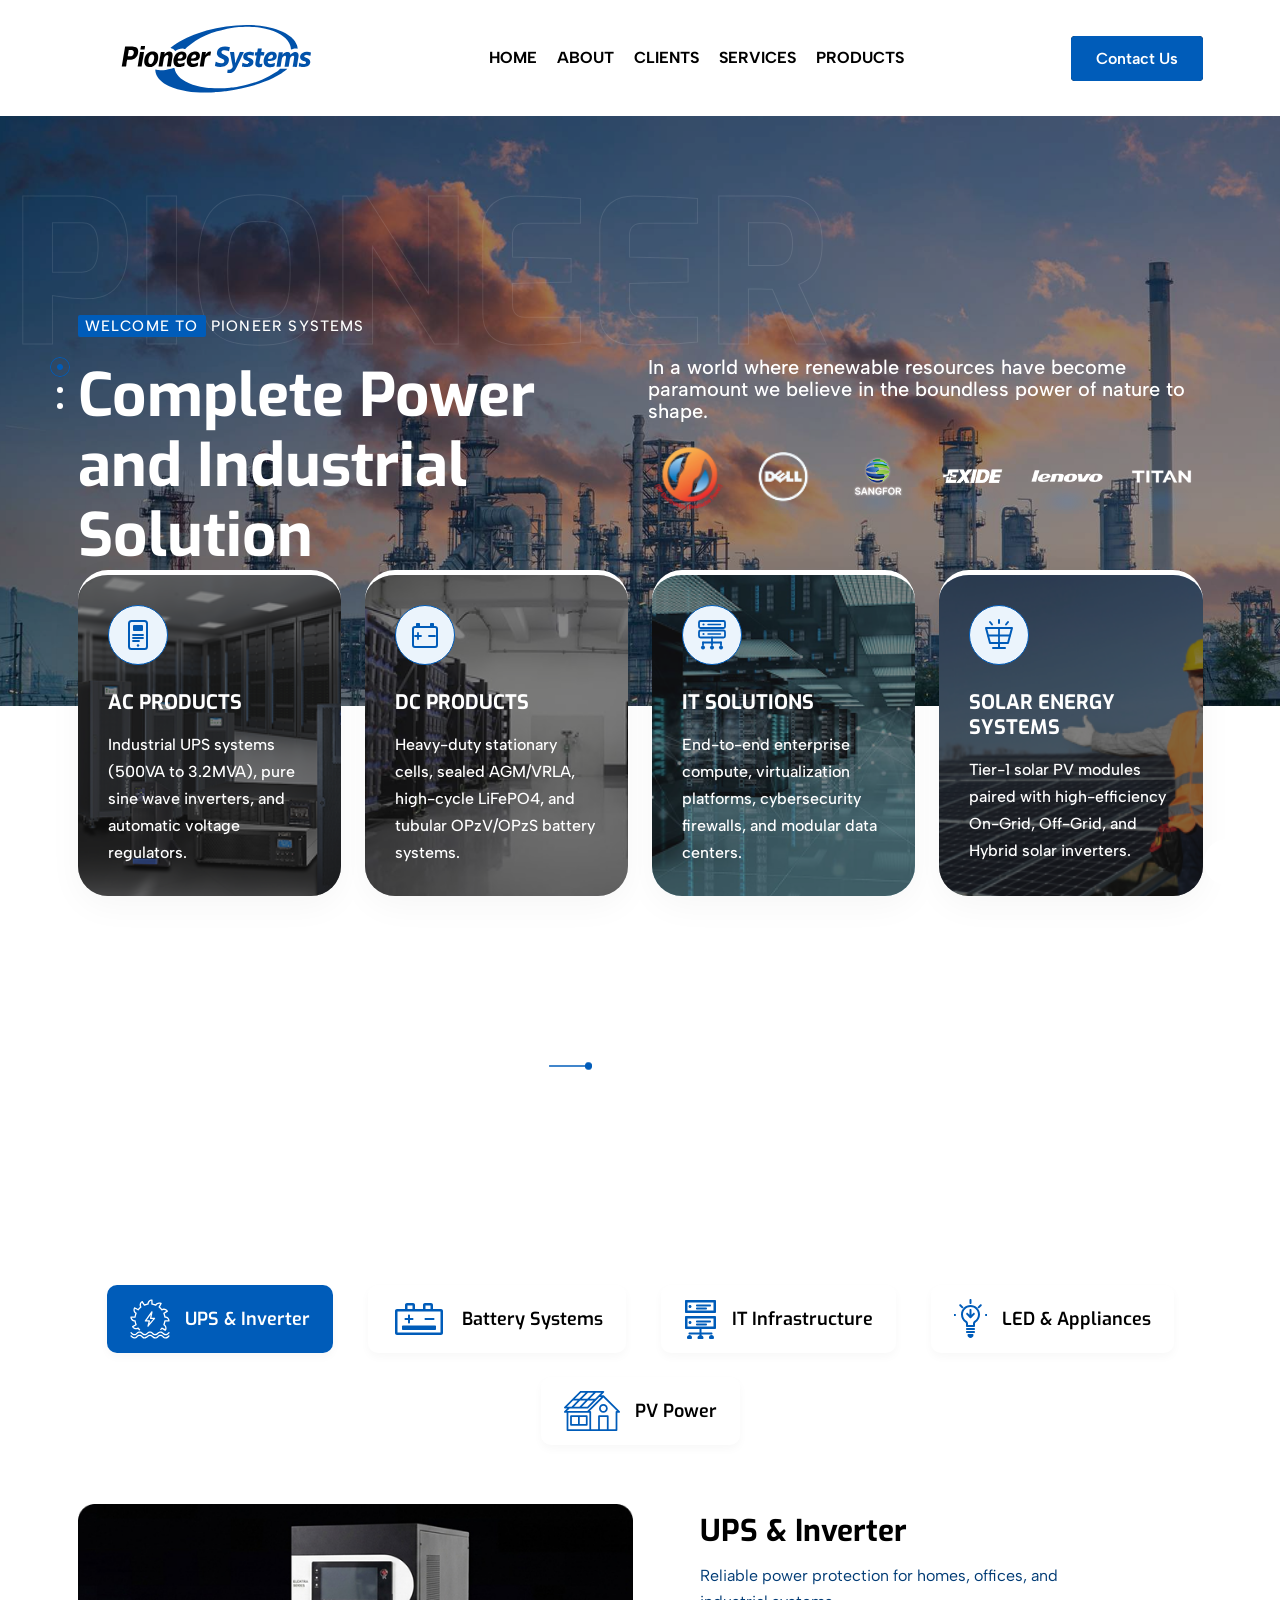
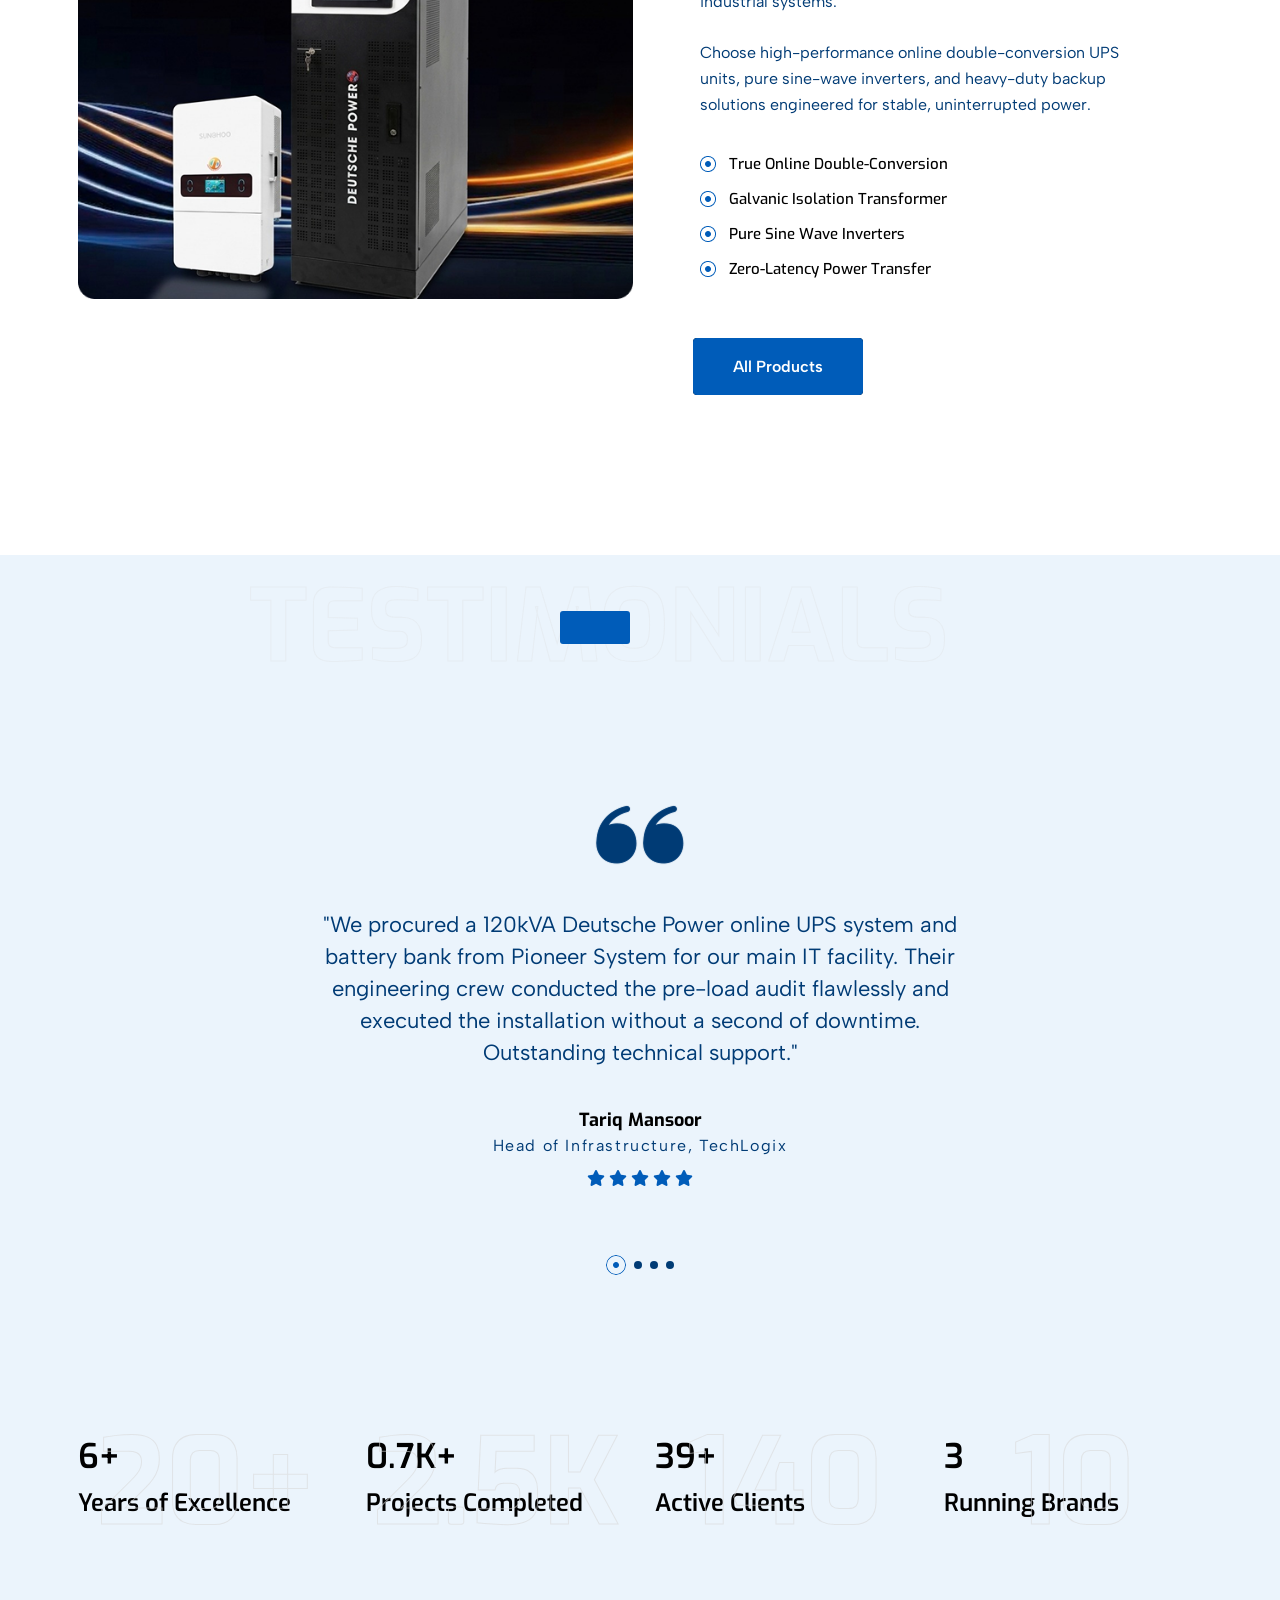
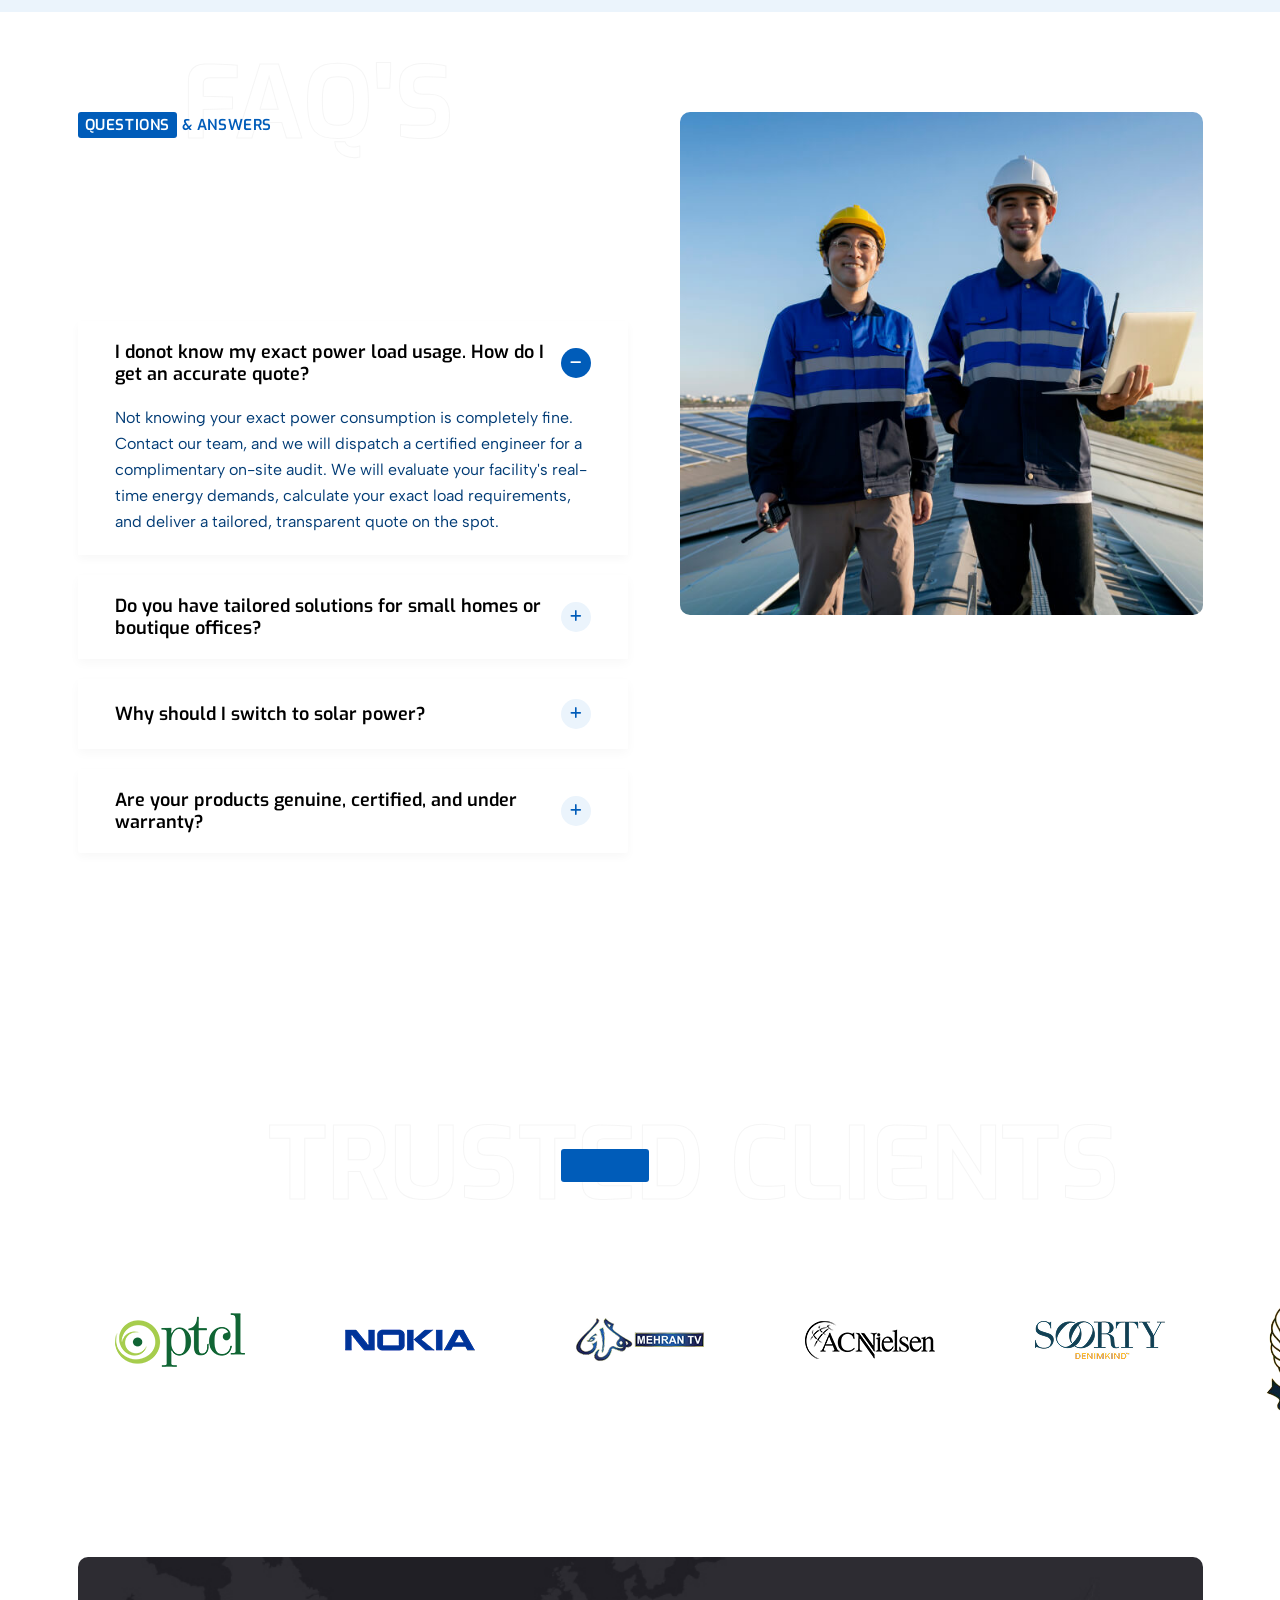
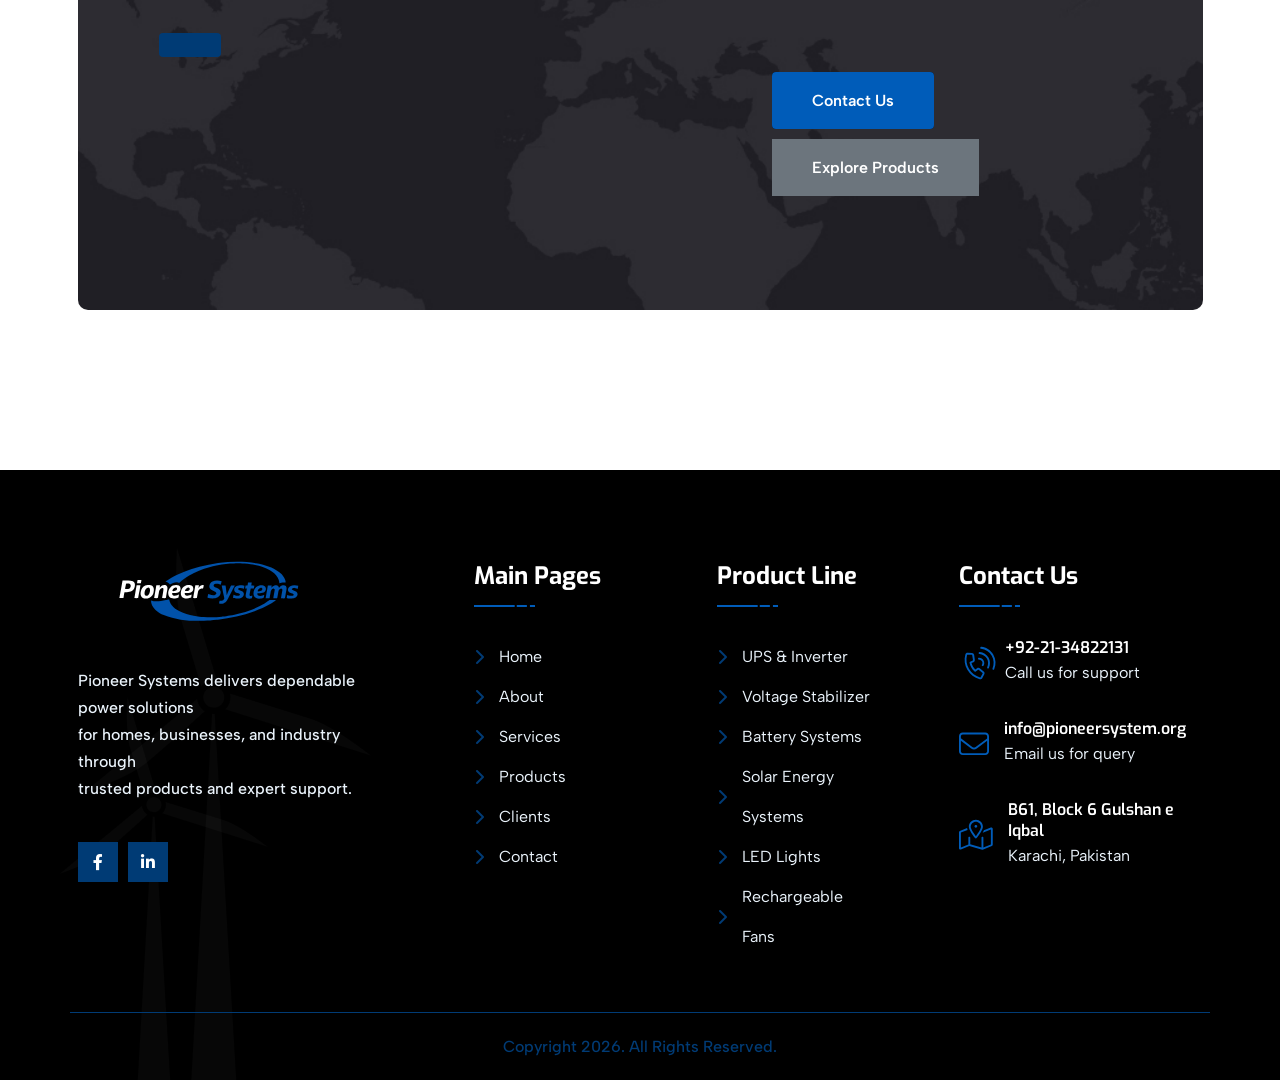
==== commit 1e00cbe3: "partner logo updates" ====
--- a/index.html
+++ b/index.html
@@ -1,4 +1,4 @@
-<!DOCTYPE html>
+﻿<!DOCTYPE html>
 <html lang="en">
 
 <head>
@@ -114,11 +114,11 @@
                                         </div> -->
                                         <div class="partner-right hero-partner-showcase" role="group" aria-label="Partner logos">
                                             <div class="partner-logo-track">
-                                                <div class="partner-logo" data-name="Dell" title="Dell"><img src="assets/images/partners/dell.png" alt="Dell"></div>
                                                 <div class="partner-logo" data-name="DP" title="Deutsche Power"><img src="assets/images/partners/dp.png" alt="Deutsche Power"></div>
-                                                <div class="partner-logo" data-name="Exide" title="Exide"><img src="assets/images/partners/exide.png" alt="Exide"></div>
-                                                <div class="partner-logo" data-name="Lenovo" title="Lenovo"><img src="assets/images/partners/lenovo.png" alt="Lenovo"></div>
-                                                <div class="partner-logo" data-name="Sangfor" title="Sangfor"><img src="assets/images/partners/sangfor.png" alt="Sangfor"></div>
+                                                <div class="partner-logo" data-name="Dell" title="Dell"><img src="assets/images/partners/dell2.png" alt="Dell"></div>
+                                                <div class="partner-logo" data-name="Sangfor" title="Sangfor"><img src="assets/images/partners/sangfor2.png" alt="Sangfor"></div>
+                                                <div class="partner-logo" data-name="Exide" title="Exide"><img src="assets/images/partners/exide2.png" alt="Exide"></div>
+                                                <div class="partner-logo" data-name="Lenovo" title="Lenovo"><img src="assets/images/partners/lenovo2.png" alt="Lenovo"></div>
                                                 <div class="partner-logo" data-name="Titan" title="Titan"><img src="assets/images/partners/titan.png" alt="Titan"></div>
                                             </div>
                                         </div>
@@ -161,11 +161,11 @@
                                         </div> -->
                                         <div class="partner-right hero-partner-showcase" role="group" aria-label="Partner logos">
                                             <div class="partner-logo-track">
-                                                <div class="partner-logo" data-name="Dell" title="Dell"><img src="assets/images/partners/dell.png" alt="Dell"></div>
                                                 <div class="partner-logo" data-name="DP" title="Deutsche Power"><img src="assets/images/partners/dp.png" alt="Deutsche Power"></div>
-                                                <div class="partner-logo" data-name="Exide" title="Exide"><img src="assets/images/partners/exide.png" alt="Exide"></div>
-                                                <div class="partner-logo" data-name="Lenovo" title="Lenovo"><img src="assets/images/partners/lenovo.png" alt="Lenovo"></div>
-                                                <div class="partner-logo" data-name="Sangfor" title="Sangfor"><img src="assets/images/partners/sangfor.png" alt="Sangfor"></div>
+                                                <div class="partner-logo" data-name="Dell" title="Dell"><img src="assets/images/partners/dell2.png" alt="Dell"></div>
+                                                <div class="partner-logo" data-name="Sangfor" title="Sangfor"><img src="assets/images/partners/sangfor2.png" alt="Sangfor"></div>
+                                                <div class="partner-logo" data-name="Exide" title="Exide"><img src="assets/images/partners/exide2.png" alt="Exide"></div>
+                                                <div class="partner-logo" data-name="Lenovo" title="Lenovo"><img src="assets/images/partners/lenovo2.png" alt="Lenovo"></div>
                                                 <div class="partner-logo" data-name="Titan" title="Titan"><img src="assets/images/partners/titan.png" alt="Titan"></div>
                                             </div>
                                         </div>
@@ -208,11 +208,11 @@
                                         </div> -->
                                         <div class="partner-right hero-partner-showcase" role="group" aria-label="Partner logos">
                                             <div class="partner-logo-track">
-                                                <div class="partner-logo" data-name="Dell" title="Dell"><img src="assets/images/partners/dell.png" alt="Dell"></div>
                                                 <div class="partner-logo" data-name="DP" title="Deutsche Power"><img src="assets/images/partners/dp.png" alt="Deutsche Power"></div>
-                                                <div class="partner-logo" data-name="Exide" title="Exide"><img src="assets/images/partners/exide.png" alt="Exide"></div>
-                                                <div class="partner-logo" data-name="Lenovo" title="Lenovo"><img src="assets/images/partners/lenovo.png" alt="Lenovo"></div>
-                                                <div class="partner-logo" data-name="Sangfor" title="Sangfor"><img src="assets/images/partners/sangfor.png" alt="Sangfor"></div>
+                                                <div class="partner-logo" data-name="Dell" title="Dell"><img src="assets/images/partners/dell2.png" alt="Dell"></div>
+                                                <div class="partner-logo" data-name="Sangfor" title="Sangfor"><img src="assets/images/partners/sangfor2.png" alt="Sangfor"></div>
+                                                <div class="partner-logo" data-name="Exide" title="Exide"><img src="assets/images/partners/exide2.png" alt="Exide"></div>
+                                                <div class="partner-logo" data-name="Lenovo" title="Lenovo"><img src="assets/images/partners/lenovo2.png" alt="Lenovo"></div>
                                                 <div class="partner-logo" data-name="Titan" title="Titan"><img src="assets/images/partners/titan.png" alt="Titan"></div>
                                             </div>
                                         </div>
